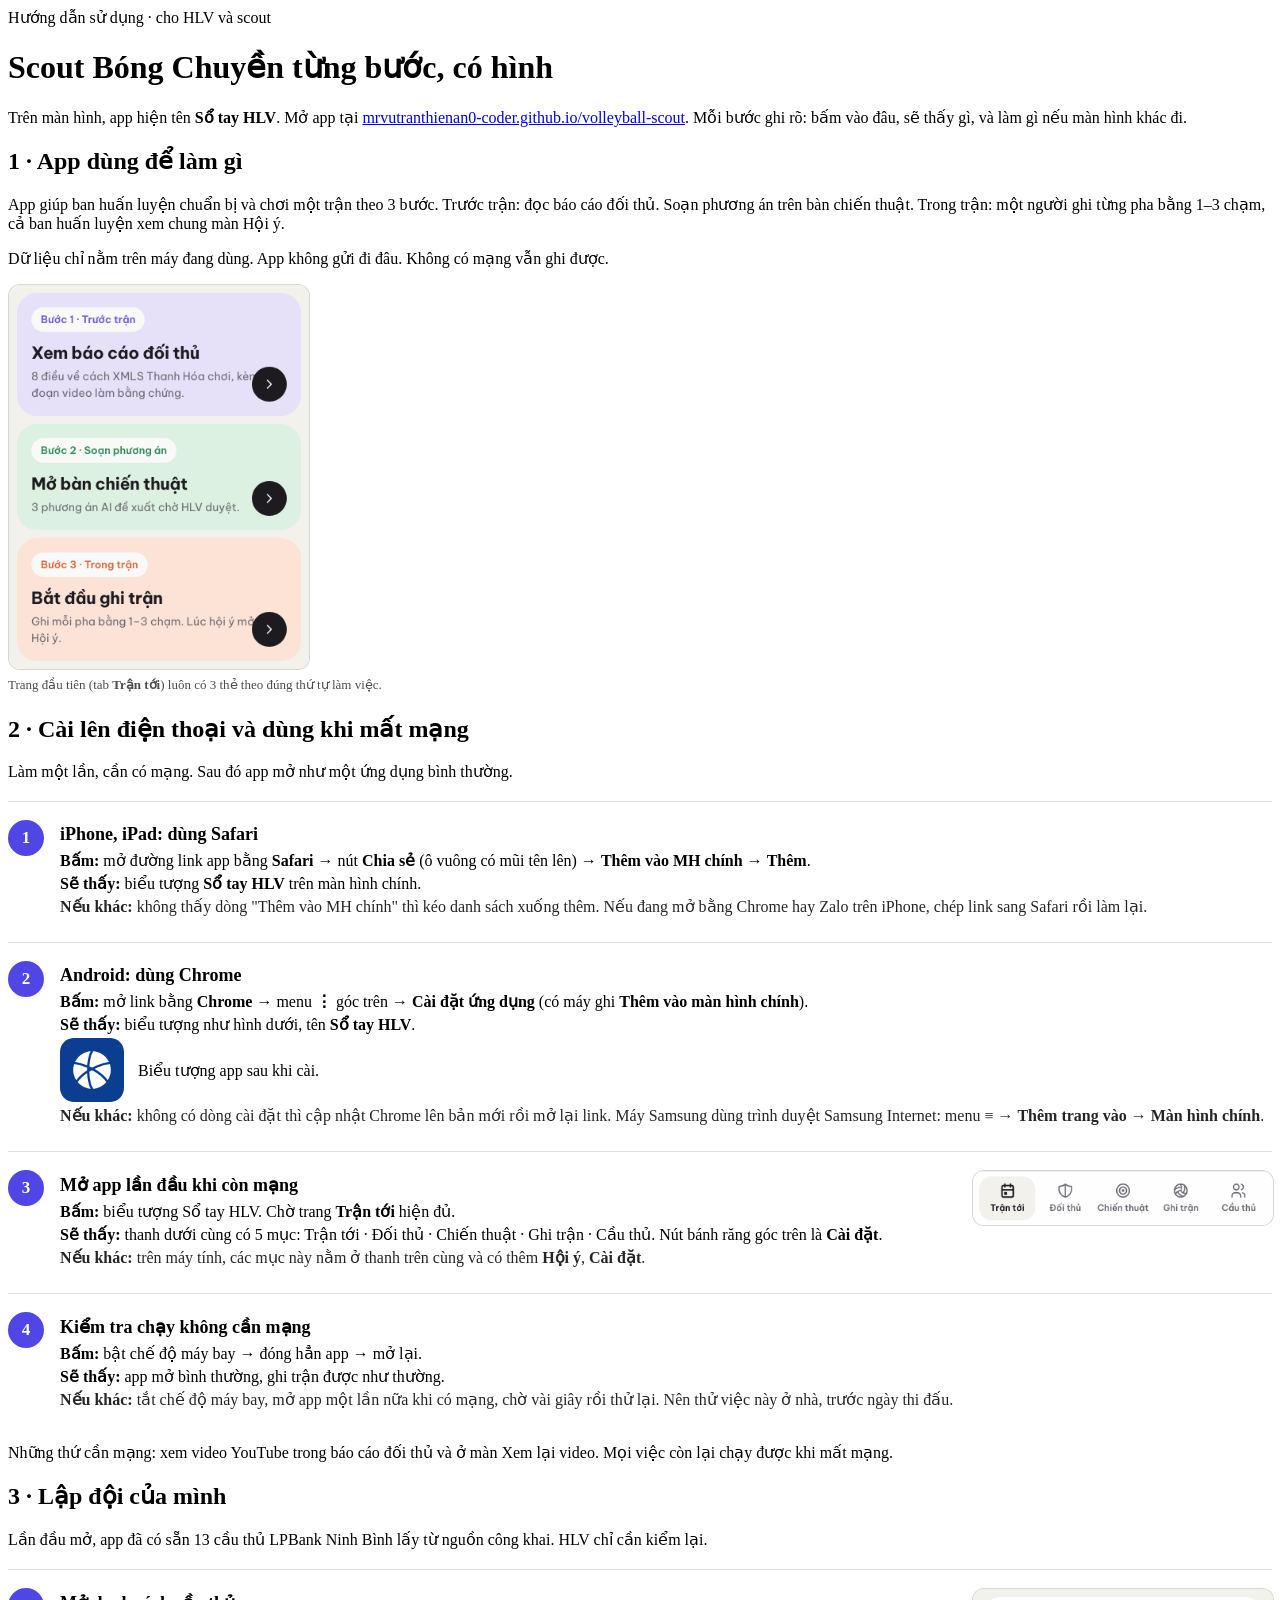
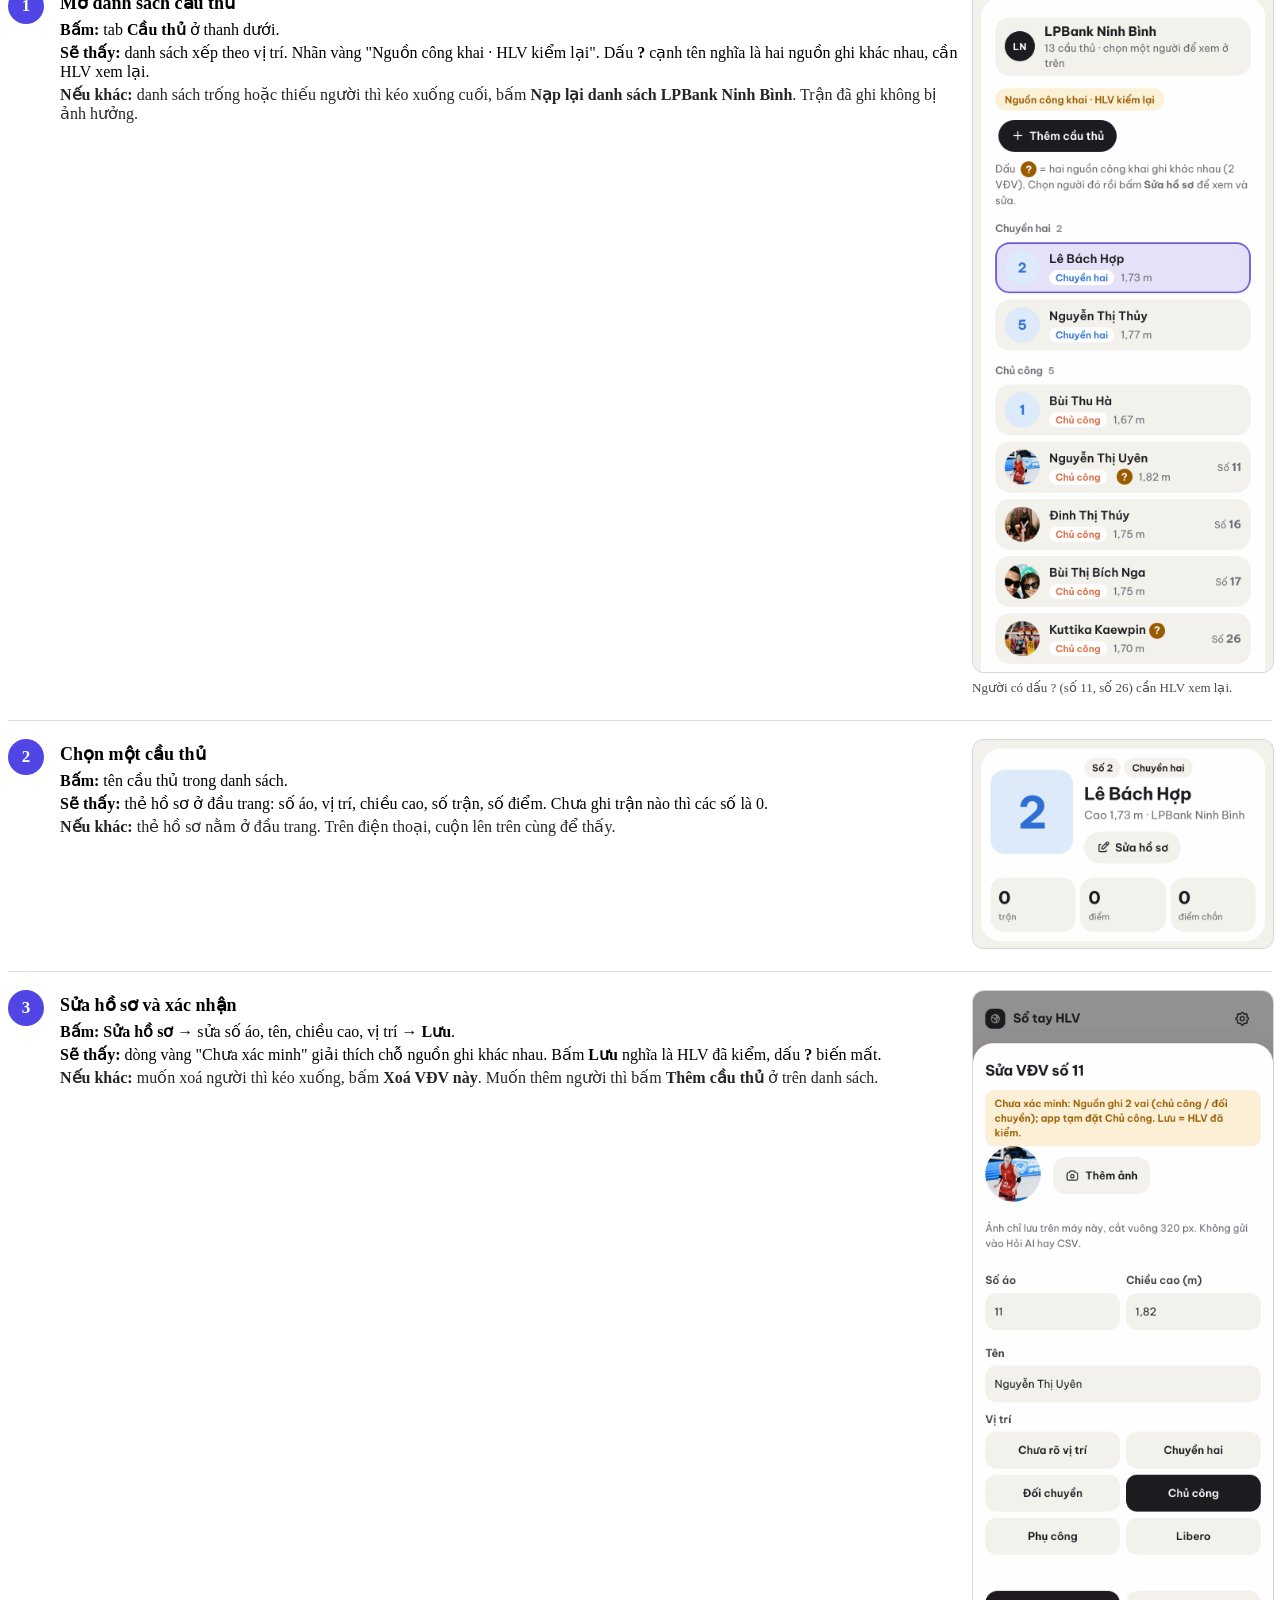
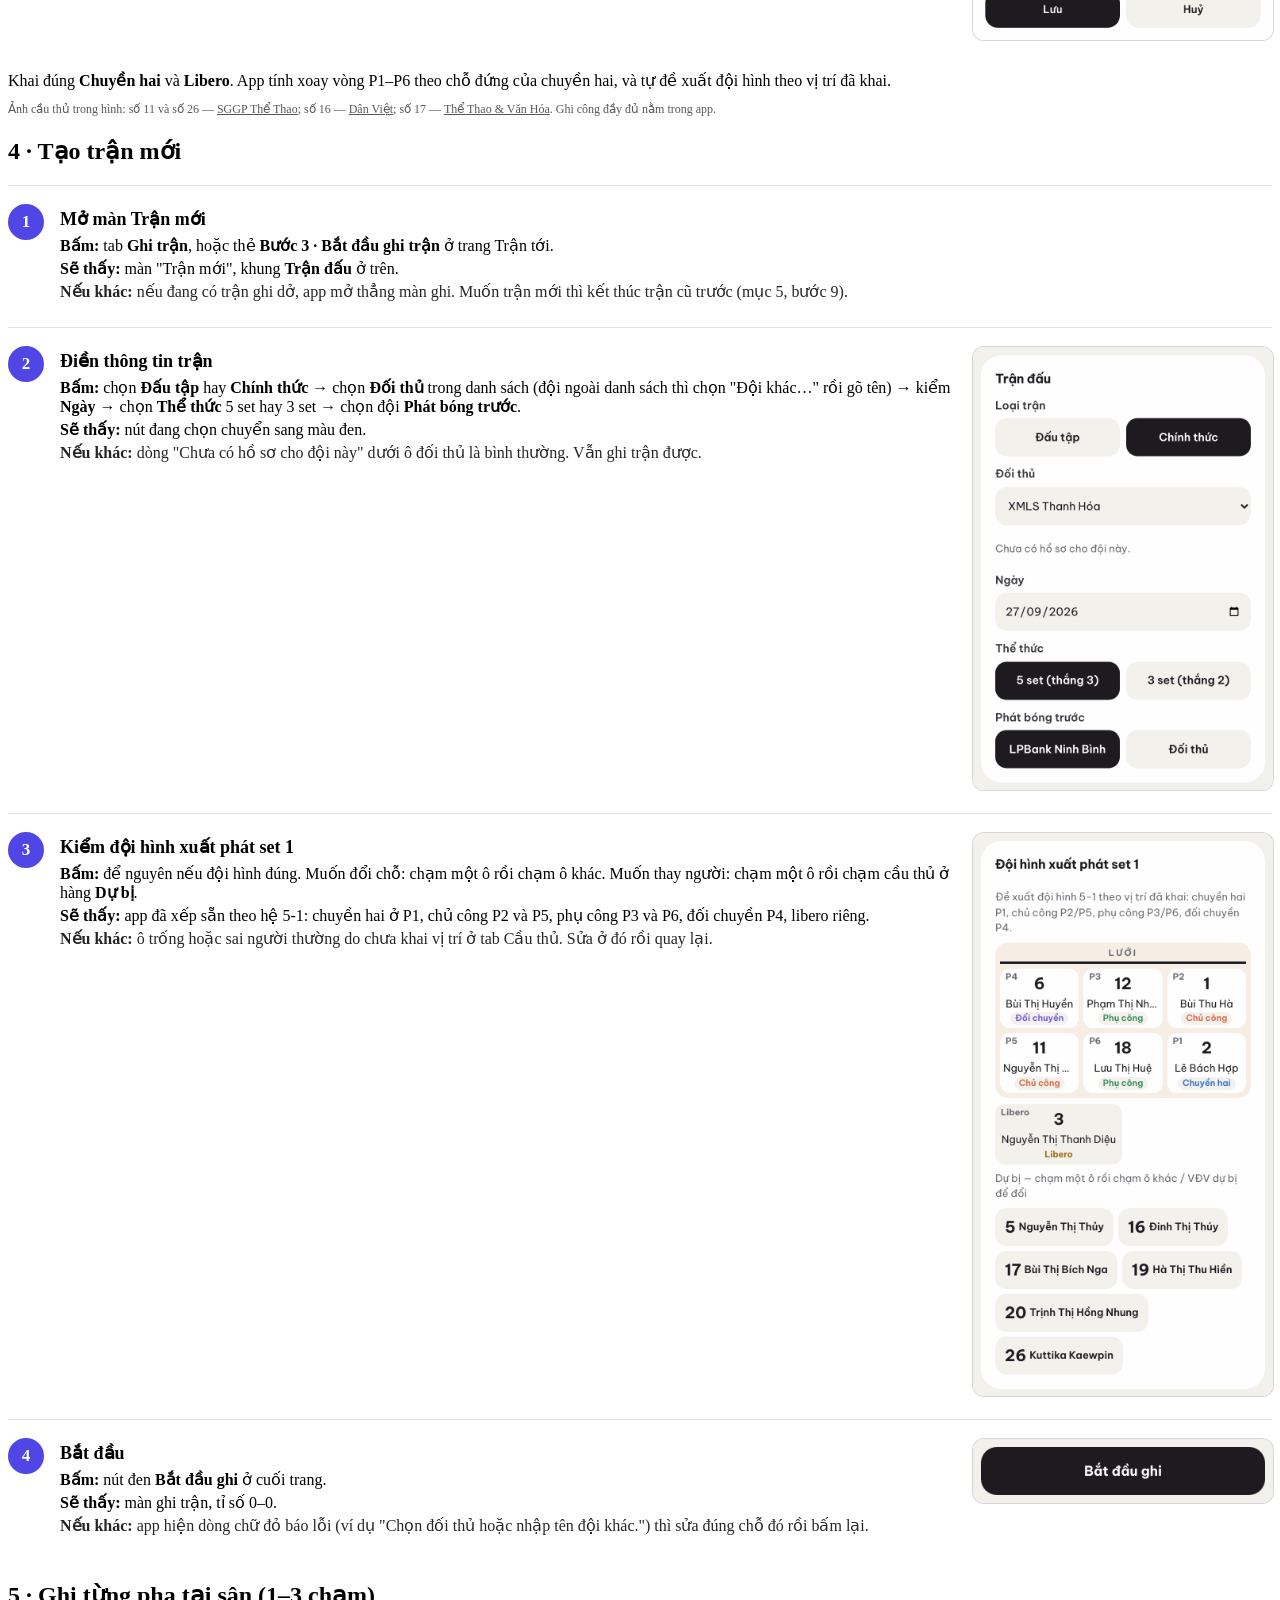
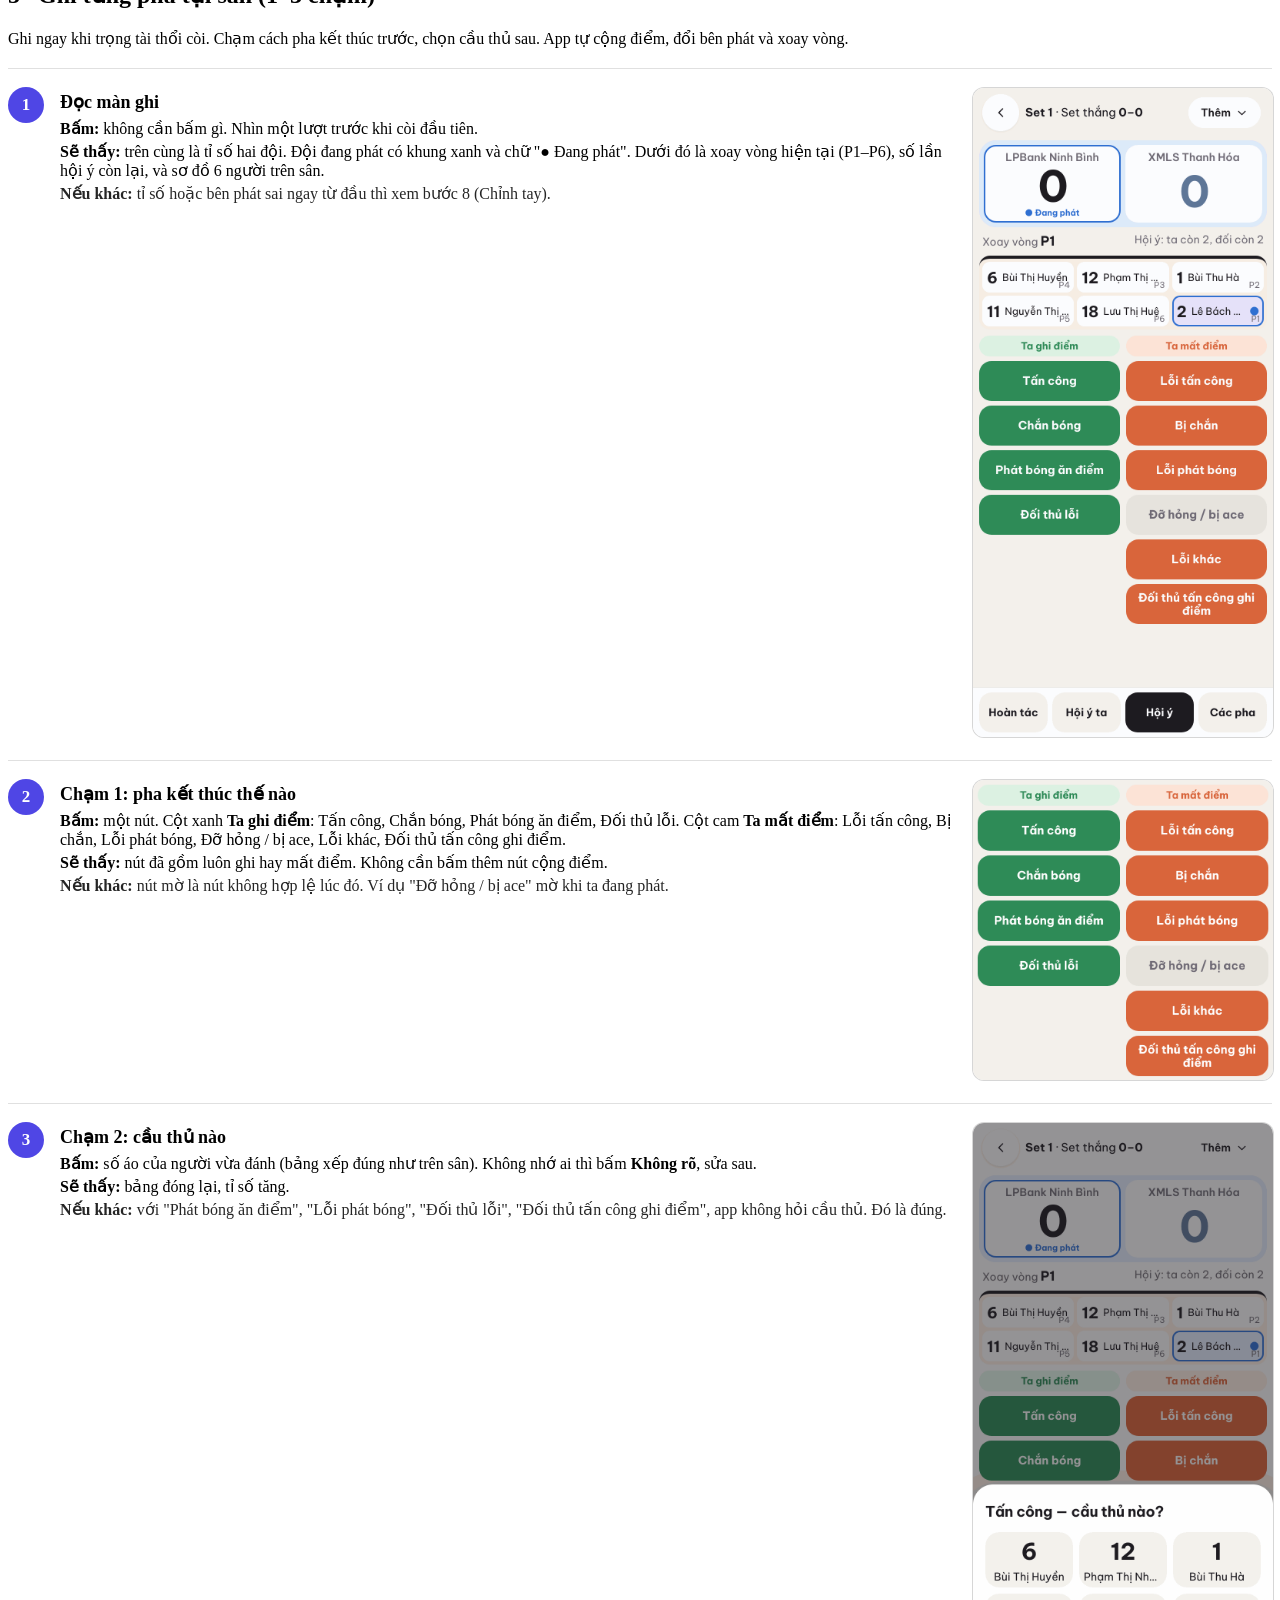
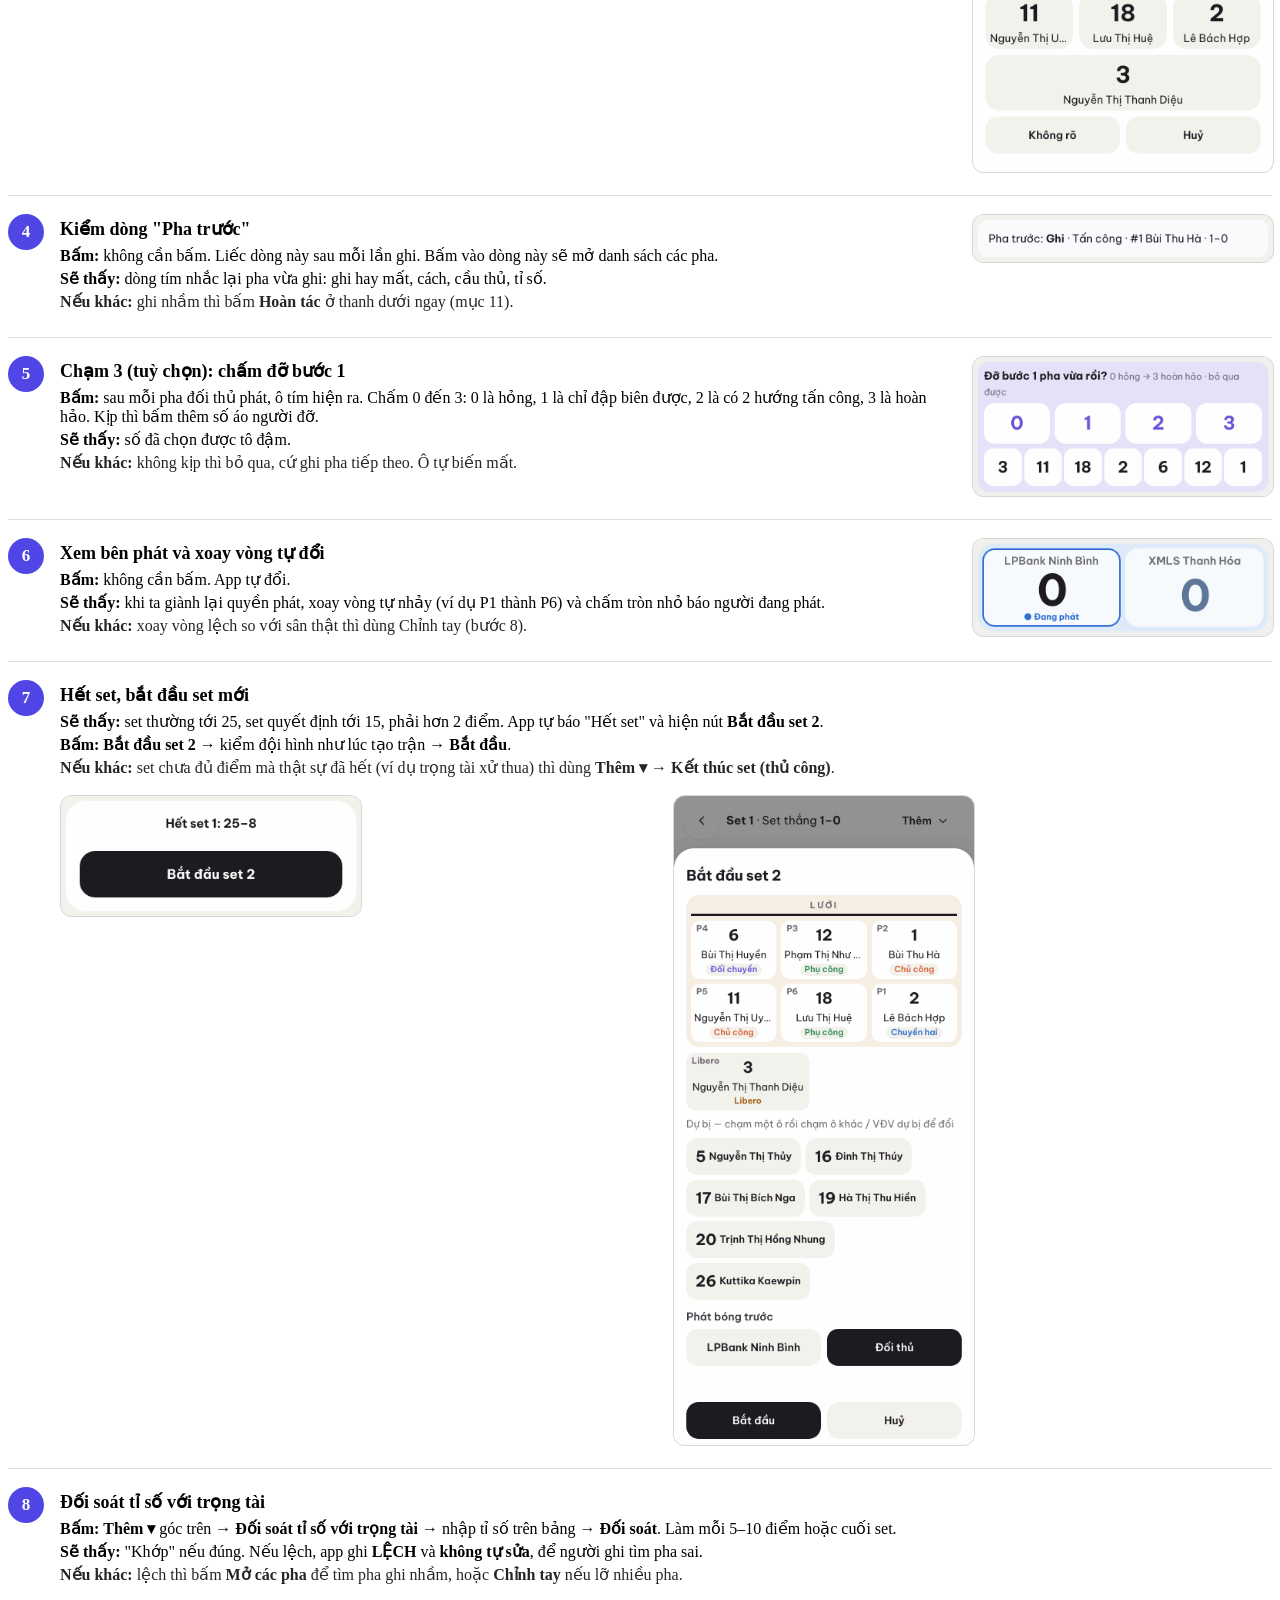
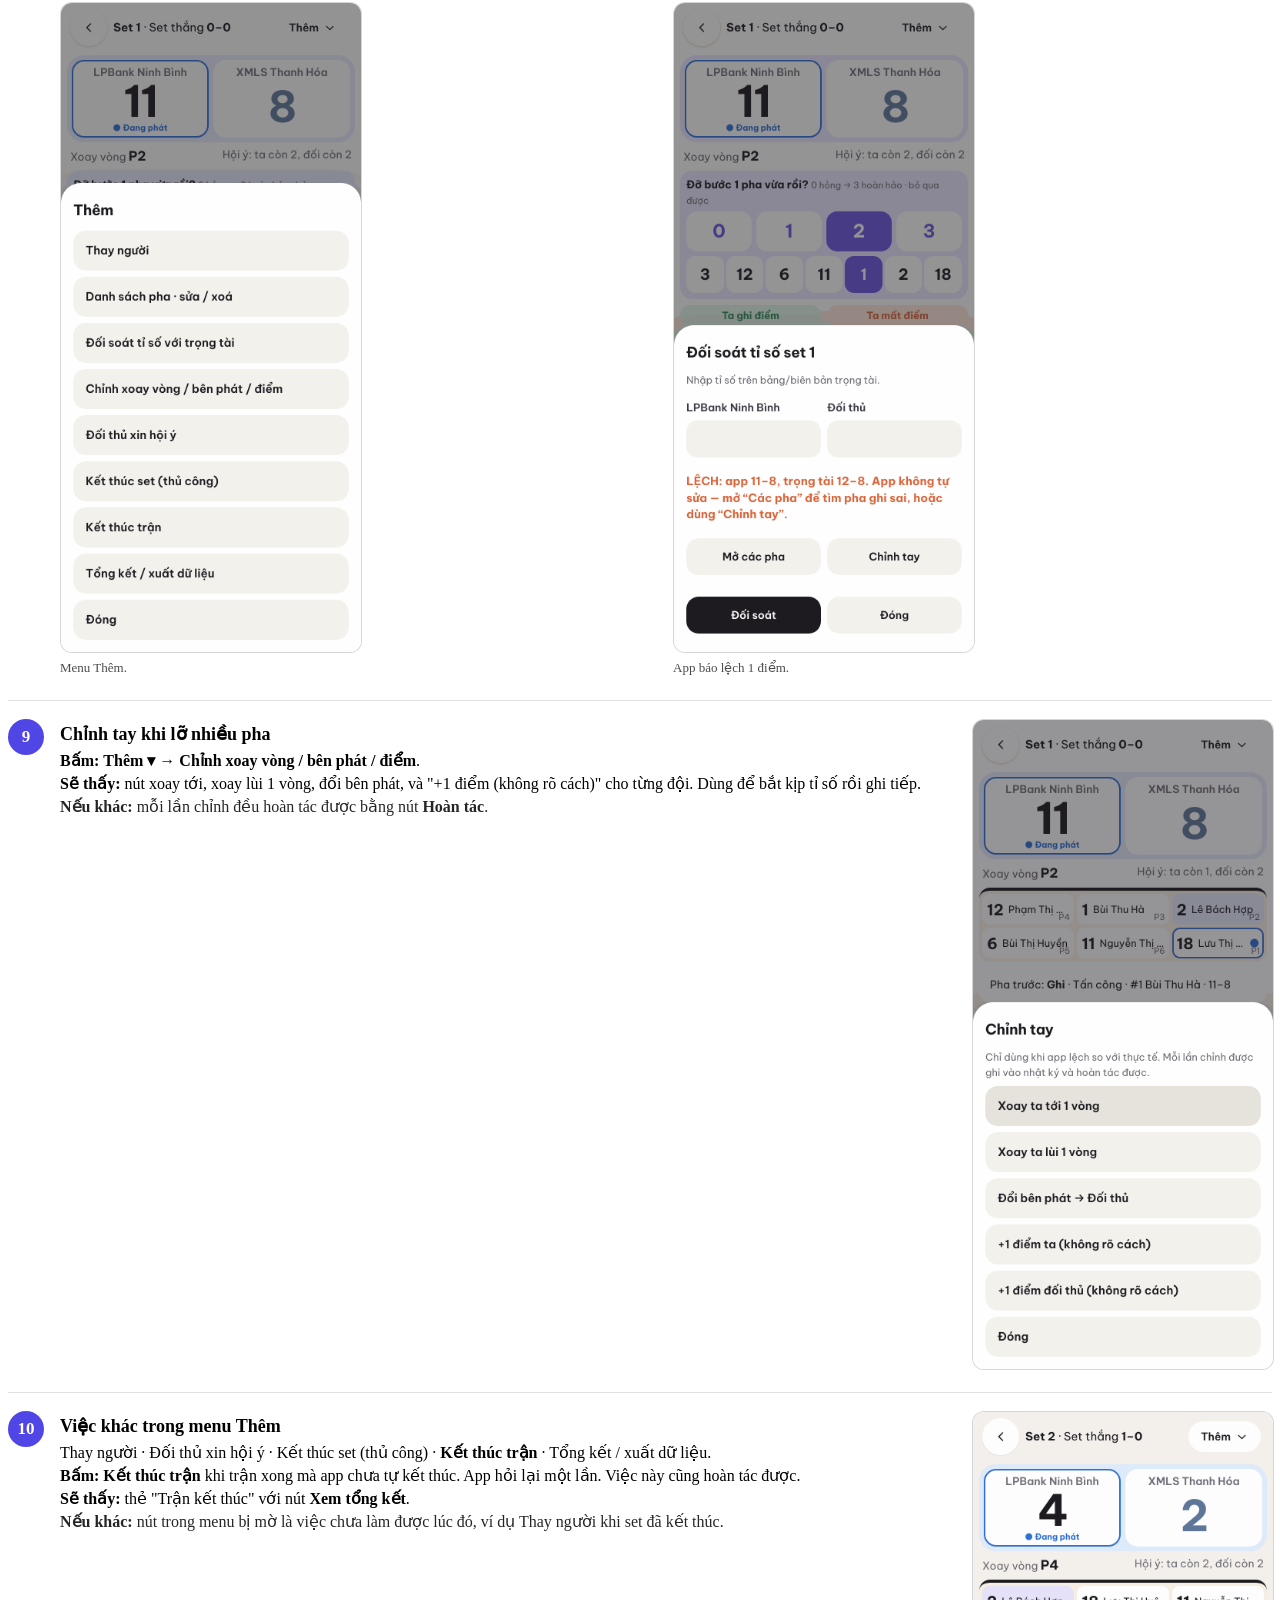
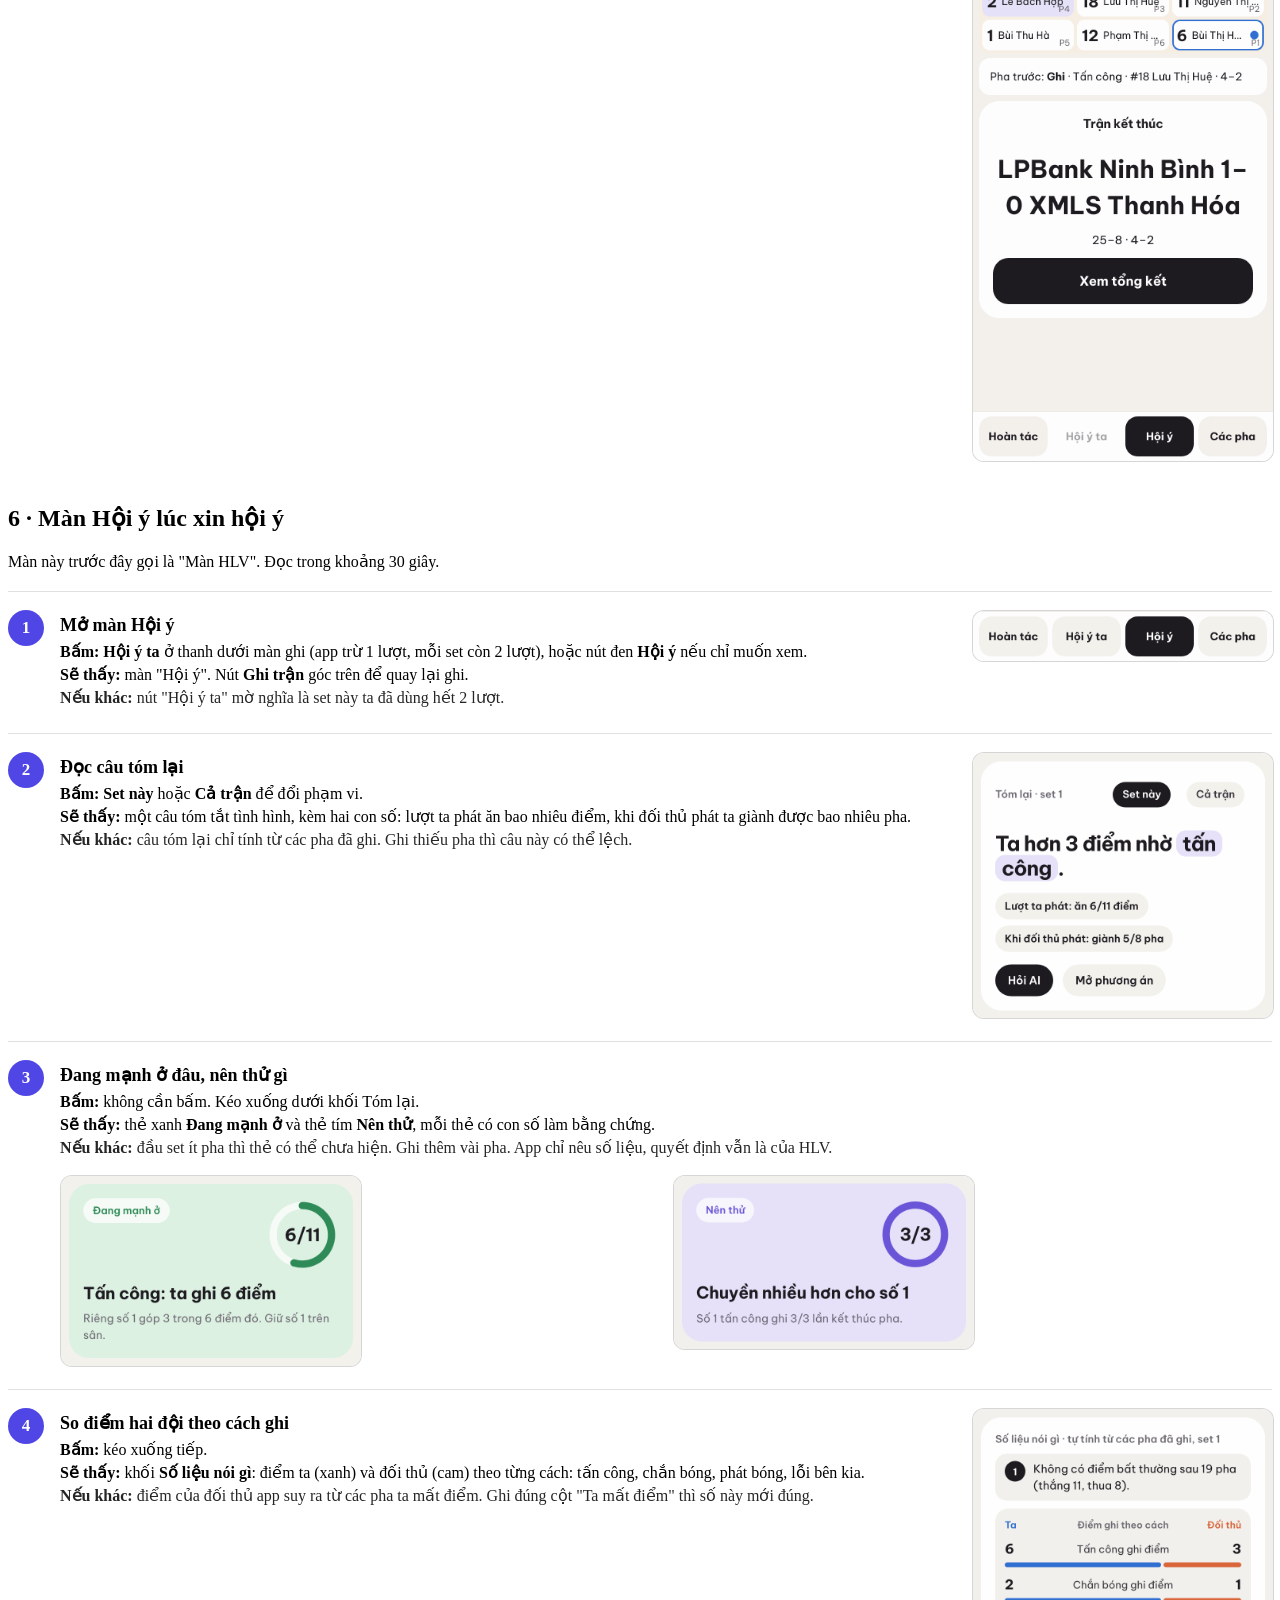
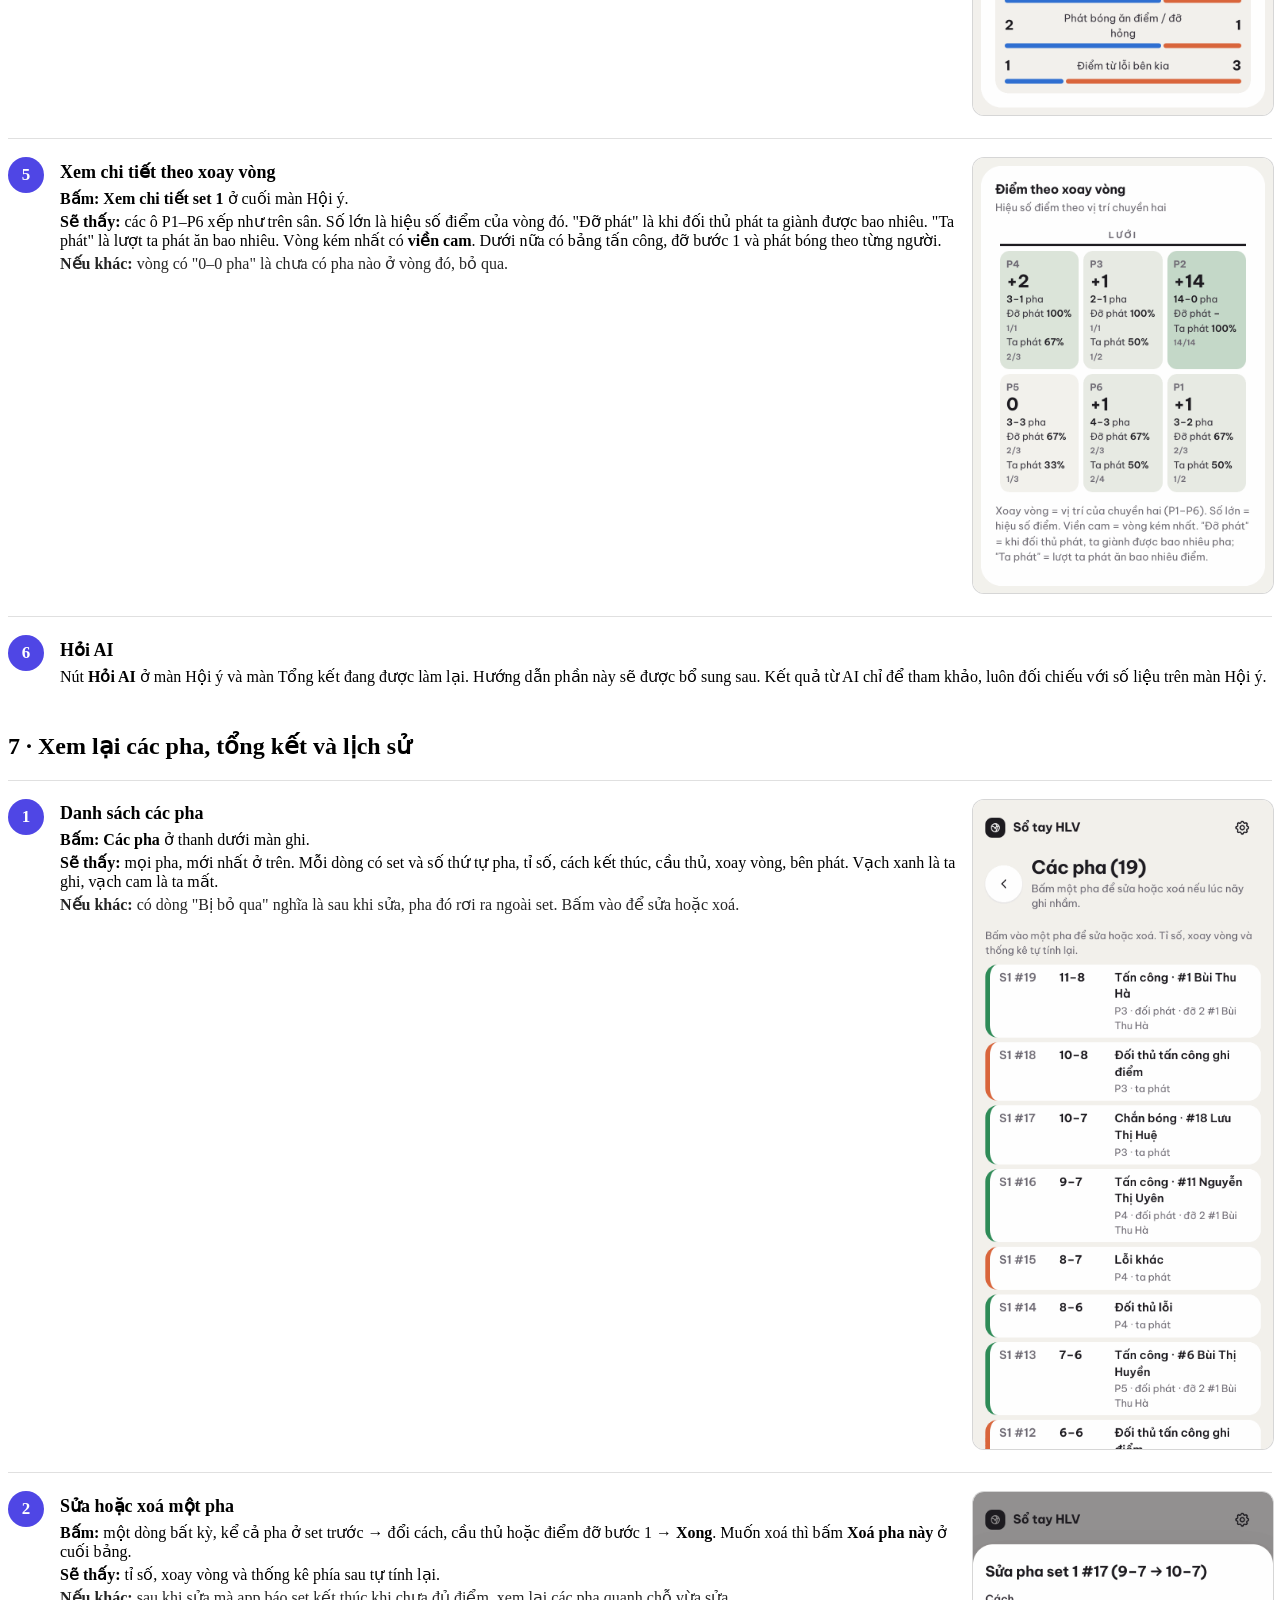
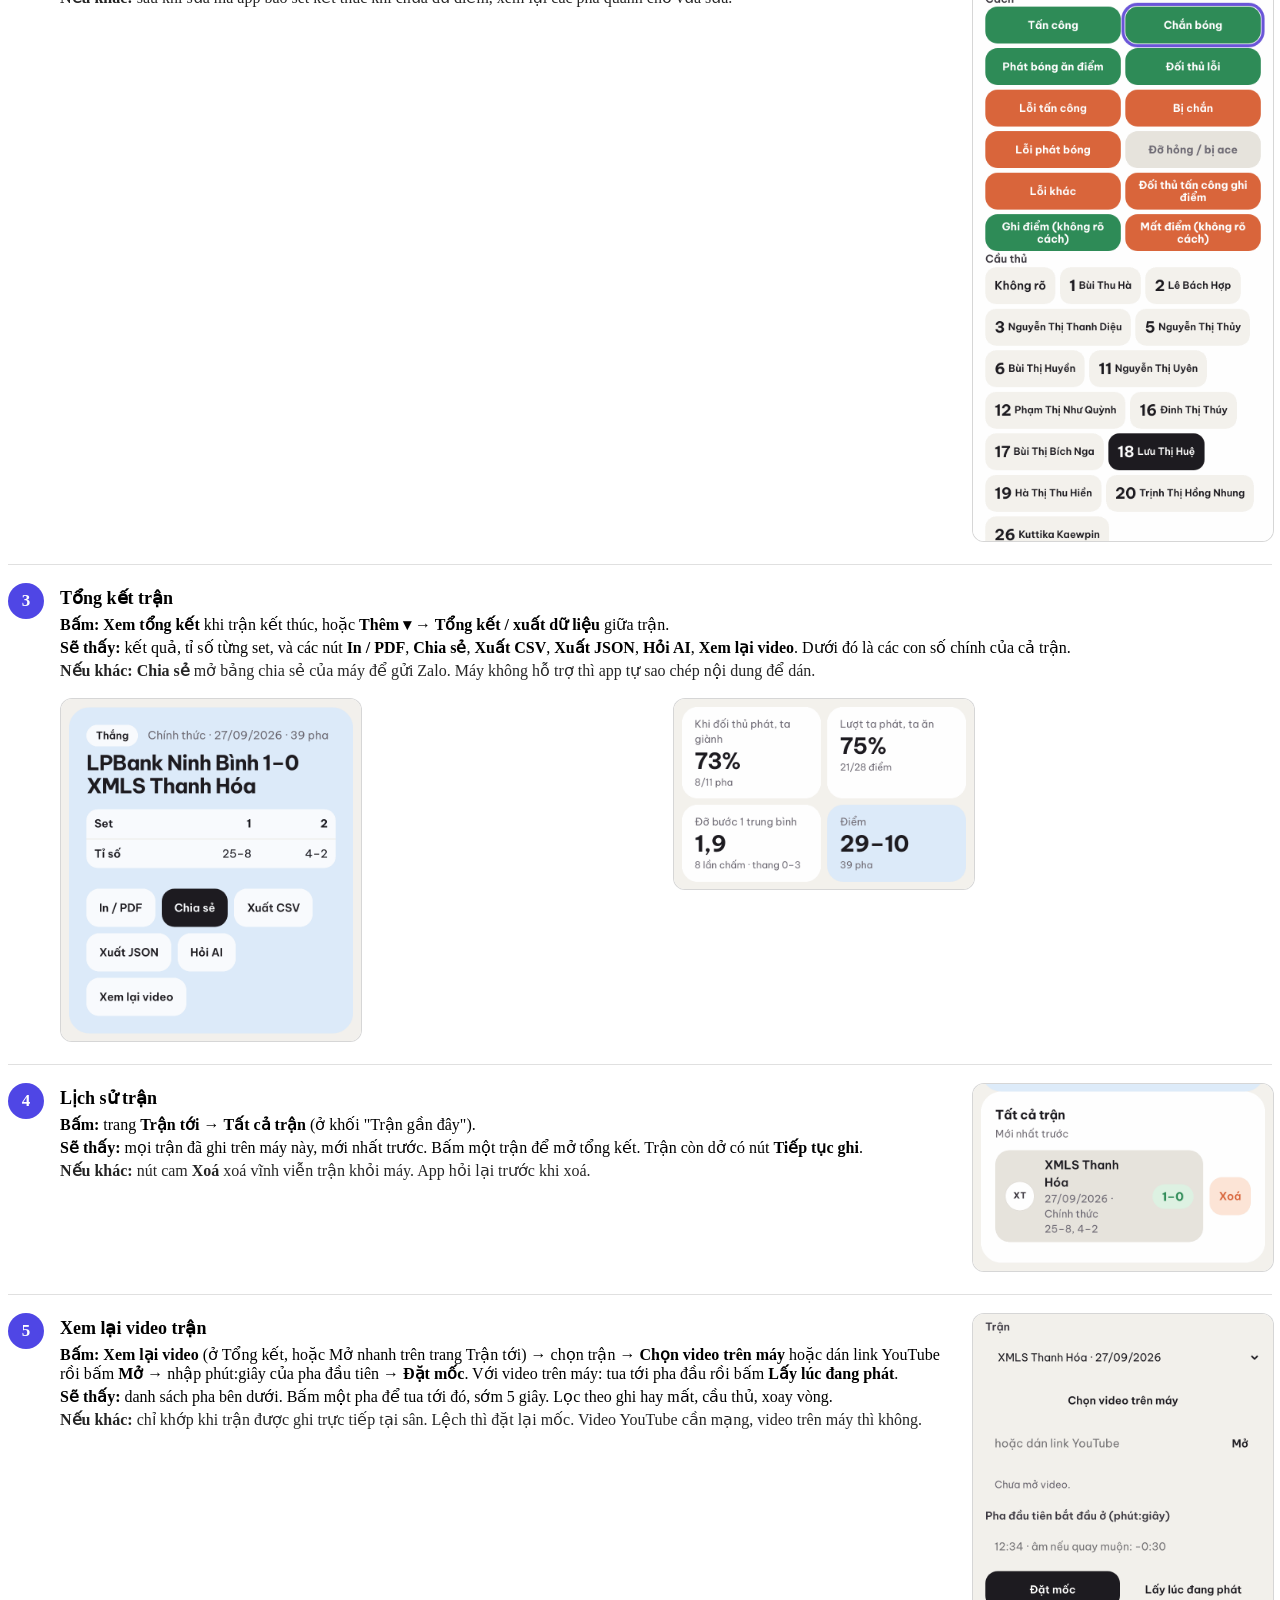
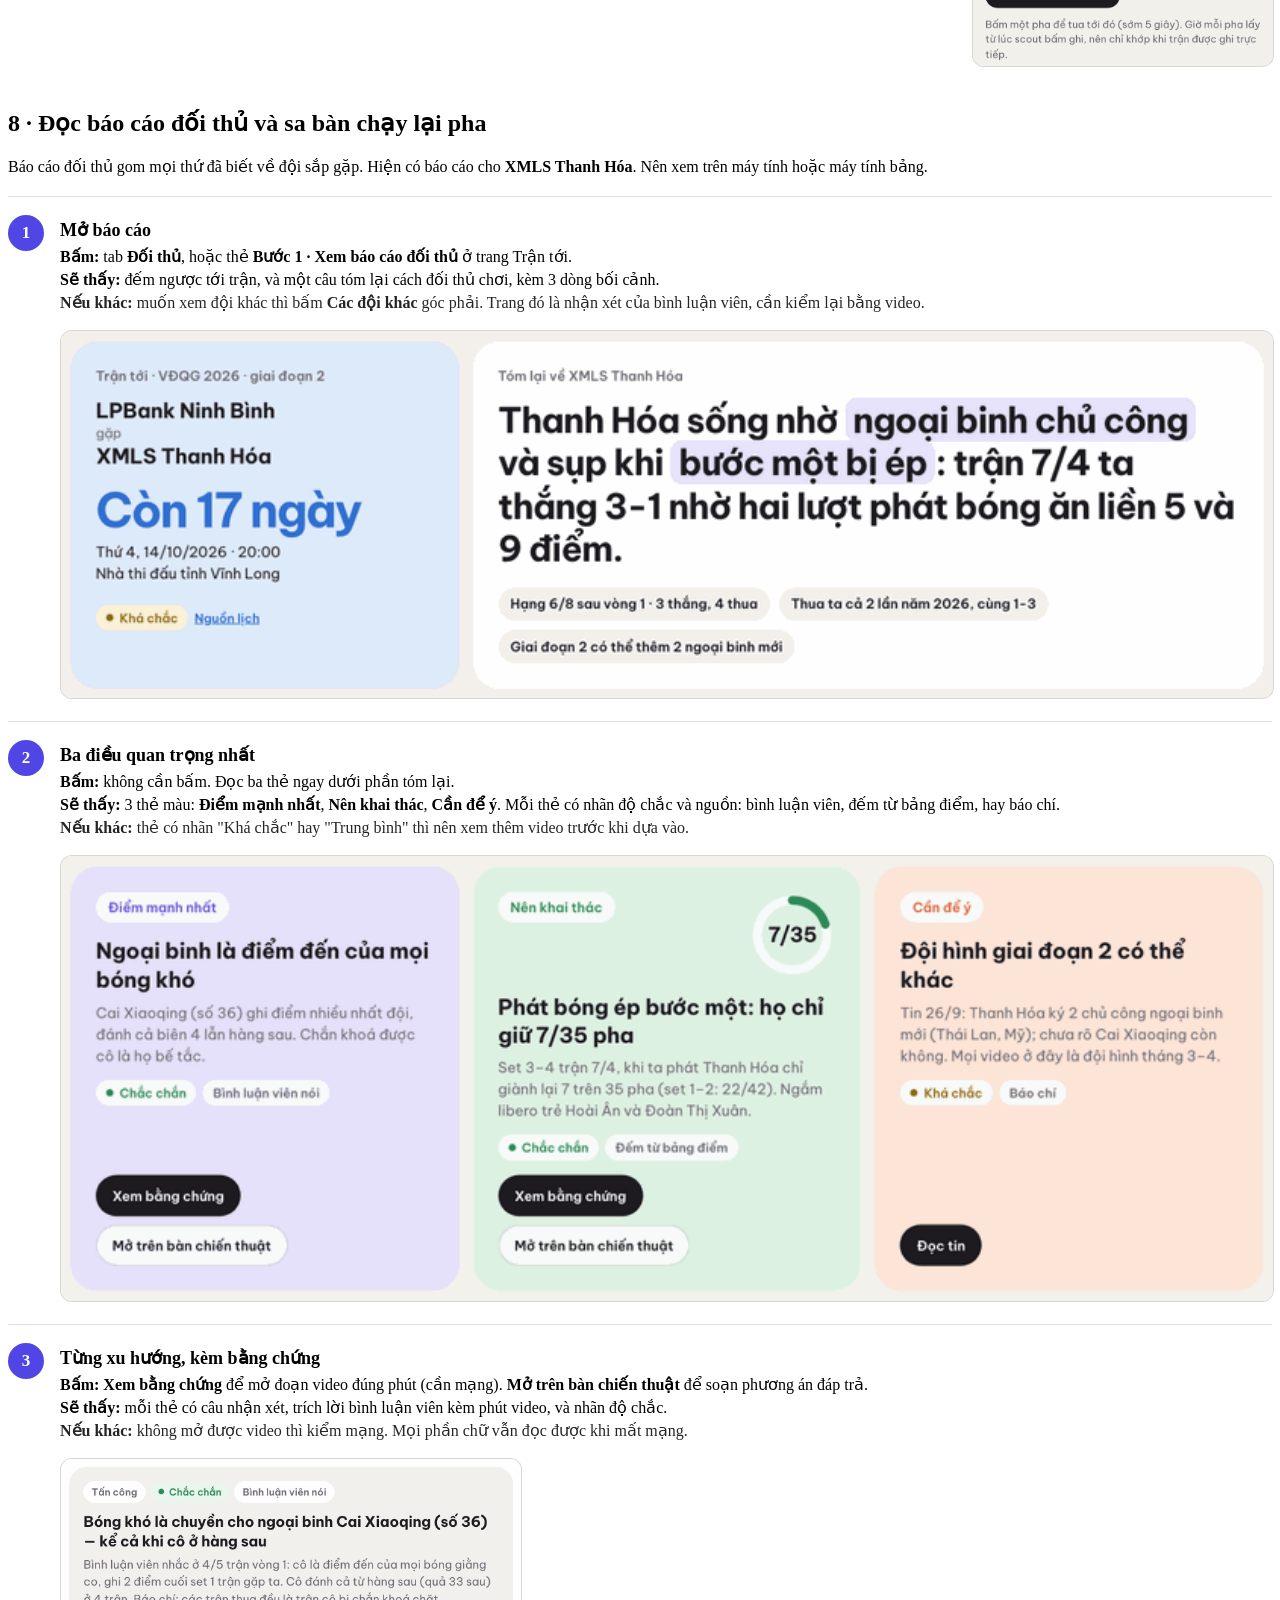
==== guide/index.html @ 24fcc636 "feat(app): trợ lý hội ý, phân tích các pha, hồ sơ cầu thủ đối thủ, clip theo nhóm/tag, trang hướng d" ====
<!doctype html>
<html lang="vi">
<head>
<meta charset="utf-8">
<meta name="viewport" content="width=device-width,initial-scale=1">
<title>Hướng dẫn Scout Bóng Chuyền</title>
<meta name="description" content="Hướng dẫn có hình cho HLV và scout: cài app, lập đội, ghi trận, hội ý, xem báo cáo đối thủ, bàn chiến thuật, sao lưu.">
<script src="https://cdn.shopify.com/s/files/1/0959/0128/6675/files/anvtt-kit.v2.js?v=1790047347"></script>
<style>
  .doc ol.st-list{list-style:none;padding:0;margin:20px 0 8px;counter-reset:st}
  .doc ol.st-list>li{counter-increment:st;position:relative;padding:18px 0 22px 52px;margin:0;
    border-top:1px solid color-mix(in srgb,currentColor 12%,transparent)}
  .doc ol.st-list>li::before{content:counter(st);position:absolute;left:0;top:18px;width:36px;height:36px;border-radius:50%;
    display:grid;place-items:center;font-weight:700;font-size:17px;background:#4f46e5;color:#fff}
  .doc .st{display:grid;gap:14px;align-items:start}
  @media (min-width:820px){.doc .st.ph{grid-template-columns:minmax(0,1fr) 300px}}
  .doc .st h3{margin:4px 0 6px;font-size:18px}
  .doc .st p{margin:4px 0}
  .doc .st .k{font-weight:700}
  .doc .st .if{opacity:.85}
  .doc figure.shot{margin:0}
  .doc figure.shot img{display:block;width:100%;height:auto;border-radius:12px;
    border:1px solid color-mix(in srgb,currentColor 16%,transparent);background:#fff}
  .doc figure.shot.ph img{max-width:300px}
  .doc figure.shot.half img{max-width:460px}
  .doc figure.shot figcaption{font-size:13px;opacity:.7;margin-top:6px;line-height:1.45}
  .doc .shots2{display:grid;gap:14px}
  @media (min-width:700px){.doc .shots2{grid-template-columns:1fr 1fr}}
  .doc .icon-row{display:flex;gap:14px;align-items:center}
  .doc .icon-row img{width:64px;height:64px;border-radius:14px}
  .doc .lbl{display:inline-block;padding:1px 8px;border-radius:999px;font-size:13px;font-weight:600;white-space:nowrap}
  .doc .lbl.lo{background:#fde2dc;color:#b3412a}
  .doc .lbl.mid{background:#fbf0cf;color:#7a5a00}
  .doc .lbl.hi{background:#dcf1e3;color:#1f6b3d}
  .doc .credit{font-size:12px;opacity:.65}
  .doc .credit a{color:inherit}
</style>
</head>
<body>
<main class="doc">
  <div class="kicker">Hướng dẫn sử dụng · cho HLV và scout</div>
  <h1>Scout Bóng Chuyền <span>từng bước, có hình</span></h1>
  <p class="sub">Trên màn hình, app hiện tên <b>Sổ tay HLV</b>. Mở app tại
    <a href="https://mrvutranthienan0-coder.github.io/volleyball-scout/">mrvutranthienan0-coder.github.io/volleyball-scout</a>.
    Mỗi bước ghi rõ: bấm vào đâu, sẽ thấy gì, và làm gì nếu màn hình khác đi.</p>

  <nav class="toc" data-title="Mục lục"></nav>

  <!-- ============ 1 ============ -->
  <h2>1 · App dùng để làm gì</h2>
  <p>App giúp ban huấn luyện chuẩn bị và chơi một trận theo 3 bước. Trước trận: đọc báo cáo đối thủ. Soạn phương án trên bàn chiến thuật. Trong trận: một người ghi từng pha bằng 1–3 chạm, cả ban huấn luyện xem chung màn Hội ý.</p>
  <p>Dữ liệu chỉ nằm trên máy đang dùng. App không gửi đi đâu. Không có mạng vẫn ghi được.</p>
  <figure class="shot ph"><img src="img/p-home-steps.png" alt="Trang Trận tới có 3 thẻ Bước 1, Bước 2, Bước 3" width="756" height="968" loading="lazy" data-zoomable><figcaption>Trang đầu tiên (tab <b>Trận tới</b>) luôn có 3 thẻ theo đúng thứ tự làm việc.</figcaption></figure>

  <!-- ============ 2 ============ -->
  <h2>2 · Cài lên điện thoại và dùng khi mất mạng</h2>
  <p>Làm một lần, cần có mạng. Sau đó app mở như một ứng dụng bình thường.</p>
  <ol class="st-list">
    <li><div class="st">
      <div>
        <h3>iPhone, iPad: dùng Safari</h3>
        <p><span class="k">Bấm:</span> mở đường link app bằng <b>Safari</b> → nút <b>Chia sẻ</b> (ô vuông có mũi tên lên) → <b>Thêm vào MH chính</b> → <b>Thêm</b>.</p>
        <p><span class="k">Sẽ thấy:</span> biểu tượng <b>Sổ tay HLV</b> trên màn hình chính.</p>
        <p class="if"><span class="k">Nếu khác:</span> không thấy dòng "Thêm vào MH chính" thì kéo danh sách xuống thêm. Nếu đang mở bằng Chrome hay Zalo trên iPhone, chép link sang Safari rồi làm lại.</p>
      </div>
    </div></li>
    <li><div class="st">
      <div>
        <h3>Android: dùng Chrome</h3>
        <p><span class="k">Bấm:</span> mở link bằng <b>Chrome</b> → menu <b>⋮</b> góc trên → <b>Cài đặt ứng dụng</b> (có máy ghi <b>Thêm vào màn hình chính</b>).</p>
        <p><span class="k">Sẽ thấy:</span> biểu tượng như hình dưới, tên <b>Sổ tay HLV</b>.</p>
        <div class="icon-row"><img src="img/app-icon.png" alt="Biểu tượng app Sổ tay HLV" width="64" height="64"><span class="text-sm opacity-70">Biểu tượng app sau khi cài.</span></div>
        <p class="if"><span class="k">Nếu khác:</span> không có dòng cài đặt thì cập nhật Chrome lên bản mới rồi mở lại link. Máy Samsung dùng trình duyệt Samsung Internet: menu ≡ → <b>Thêm trang vào</b> → <b>Màn hình chính</b>.</p>
      </div>
    </div></li>
    <li><div class="st ph">
      <div>
        <h3>Mở app lần đầu khi còn mạng</h3>
        <p><span class="k">Bấm:</span> biểu tượng Sổ tay HLV. Chờ trang <b>Trận tới</b> hiện đủ.</p>
        <p><span class="k">Sẽ thấy:</span> thanh dưới cùng có 5 mục: Trận tới · Đối thủ · Chiến thuật · Ghi trận · Cầu thủ. Nút bánh răng góc trên là <b>Cài đặt</b>.</p>
        <p class="if"><span class="k">Nếu khác:</span> trên máy tính, các mục này nằm ở thanh trên cùng và có thêm <b>Hội ý</b>, <b>Cài đặt</b>.</p>
      </div>
      <figure class="shot ph"><img src="img/p-tabbar.png" alt="Thanh điều hướng dưới cùng trên điện thoại" width="780" height="138" loading="lazy" data-zoomable></figure>
    </div></li>
    <li><div class="st">
      <div>
        <h3>Kiểm tra chạy không cần mạng</h3>
        <p><span class="k">Bấm:</span> bật chế độ máy bay → đóng hẳn app → mở lại.</p>
        <p><span class="k">Sẽ thấy:</span> app mở bình thường, ghi trận được như thường.</p>
        <p class="if"><span class="k">Nếu khác:</span> tắt chế độ máy bay, mở app một lần nữa khi có mạng, chờ vài giây rồi thử lại. Nên thử việc này ở nhà, trước ngày thi đấu.</p>
      </div>
    </div></li>
  </ol>
  <div class="alert alert-info"><span>Những thứ cần mạng: xem video YouTube trong báo cáo đối thủ và ở màn Xem lại video. Mọi việc còn lại chạy được khi mất mạng.</span></div>

  <!-- ============ 3 ============ -->
  <h2>3 · Lập đội của mình</h2>
  <p>Lần đầu mở, app đã có sẵn 13 cầu thủ LPBank Ninh Bình lấy từ nguồn công khai. HLV chỉ cần kiểm lại.</p>
  <ol class="st-list">
    <li><div class="st ph">
      <div>
        <h3>Mở danh sách cầu thủ</h3>
        <p><span class="k">Bấm:</span> tab <b>Cầu thủ</b> ở thanh dưới.</p>
        <p><span class="k">Sẽ thấy:</span> danh sách xếp theo vị trí. Nhãn vàng "Nguồn công khai · HLV kiểm lại". Dấu <b>?</b> cạnh tên nghĩa là hai nguồn ghi khác nhau, cần HLV xem lại.</p>
        <p class="if"><span class="k">Nếu khác:</span> danh sách trống hoặc thiếu người thì kéo xuống cuối, bấm <b>Nạp lại danh sách LPBank Ninh Bình</b>. Trận đã ghi không bị ảnh hưởng.</p>
      </div>
      <figure class="shot ph"><img src="img/p-team-list.png" alt="Danh sách cầu thủ có nhãn nguồn công khai và dấu hỏi" width="756" height="1720" loading="lazy" data-zoomable><figcaption>Người có dấu ? (số 11, số 26) cần HLV xem lại.</figcaption></figure>
    </div></li>
    <li><div class="st ph">
      <div>
        <h3>Chọn một cầu thủ</h3>
        <p><span class="k">Bấm:</span> tên cầu thủ trong danh sách.</p>
        <p><span class="k">Sẽ thấy:</span> thẻ hồ sơ ở đầu trang: số áo, vị trí, chiều cao, số trận, số điểm. Chưa ghi trận nào thì các số là 0.</p>
        <p class="if"><span class="k">Nếu khác:</span> thẻ hồ sơ nằm ở đầu trang. Trên điện thoại, cuộn lên trên cùng để thấy.</p>
      </div>
      <figure class="shot ph"><img src="img/p-team-profile.png" alt="Thẻ hồ sơ cầu thủ với nút Sửa hồ sơ" width="756" height="524" loading="lazy" data-zoomable></figure>
    </div></li>
    <li><div class="st ph">
      <div>
        <h3>Sửa hồ sơ và xác nhận</h3>
        <p><span class="k">Bấm:</span> <b>Sửa hồ sơ</b> → sửa số áo, tên, chiều cao, vị trí → <b>Lưu</b>.</p>
        <p><span class="k">Sẽ thấy:</span> dòng vàng "Chưa xác minh" giải thích chỗ nguồn ghi khác nhau. Bấm <b>Lưu</b> nghĩa là HLV đã kiểm, dấu <b>?</b> biến mất.</p>
        <p class="if"><span class="k">Nếu khác:</span> muốn xoá người thì kéo xuống, bấm <b>Xoá VĐV này</b>. Muốn thêm người thì bấm <b>Thêm cầu thủ</b> ở trên danh sách.</p>
      </div>
      <figure class="shot ph"><img src="img/p-team-edit.png" alt="Bảng sửa hồ sơ cầu thủ số 11" width="780" height="1688" loading="lazy" data-zoomable></figure>
    </div></li>
  </ol>
  <div class="alert alert-warning"><span>Khai đúng <b>Chuyền hai</b> và <b>Libero</b>. App tính xoay vòng P1–P6 theo chỗ đứng của chuyền hai, và tự đề xuất đội hình theo vị trí đã khai.</span></div>
  <p class="credit">Ảnh cầu thủ trong hình: số 11 và số 26 — <a href="https://thethao.sggp.org.vn/noi-lo-cua-bong-chuyen-ninh-binh-sau-ca-phau-thuat-cua-nguyen-thi-uyen-post872977.html">SGGP Thể Thao</a>; số 16 — <a href="https://danviet.vn/chu-cong-tai-sac-dinh-thi-thuy-1m76-ke-chuyen-yeu-2021082916565263-d824508.html">Dân Việt</a>; số 17 — <a href="https://thethaovanhoa.vn/ngoi-sao-bong-chuyen-nu-viet-nam-can-ke-ky-tich-lich-su-moi-song-hanh-phuc-ben-chong-la-thieu-ta-quan-doi-20251015161134062.htm">Thể Thao &amp; Văn Hóa</a>. Ghi công đầy đủ nằm trong app.</p>

  <!-- ============ 4 ============ -->
  <h2>4 · Tạo trận mới</h2>
  <ol class="st-list">
    <li><div class="st ph">
      <div>
        <h3>Mở màn Trận mới</h3>
        <p><span class="k">Bấm:</span> tab <b>Ghi trận</b>, hoặc thẻ <b>Bước 3 · Bắt đầu ghi trận</b> ở trang Trận tới.</p>
        <p><span class="k">Sẽ thấy:</span> màn "Trận mới", khung <b>Trận đấu</b> ở trên.</p>
        <p class="if"><span class="k">Nếu khác:</span> nếu đang có trận ghi dở, app mở thẳng màn ghi. Muốn trận mới thì kết thúc trận cũ trước (mục 5, bước 9).</p>
      </div>
    </div></li>
    <li><div class="st ph">
      <div>
        <h3>Điền thông tin trận</h3>
        <p><span class="k">Bấm:</span> chọn <b>Đấu tập</b> hay <b>Chính thức</b> → chọn <b>Đối thủ</b> trong danh sách (đội ngoài danh sách thì chọn "Đội khác…" rồi gõ tên) → kiểm <b>Ngày</b> → chọn <b>Thể thức</b> 5 set hay 3 set → chọn đội <b>Phát bóng trước</b>.</p>
        <p><span class="k">Sẽ thấy:</span> nút đang chọn chuyển sang màu đen.</p>
        <p class="if"><span class="k">Nếu khác:</span> dòng "Chưa có hồ sơ cho đội này" dưới ô đối thủ là bình thường. Vẫn ghi trận được.</p>
      </div>
      <figure class="shot ph"><img src="img/p-setup-match.png" alt="Khung Trận đấu với loại trận, đối thủ, ngày, thể thức, đội phát trước" width="756" height="1116" loading="lazy" data-zoomable></figure>
    </div></li>
    <li><div class="st ph">
      <div>
        <h3>Kiểm đội hình xuất phát set 1</h3>
        <p><span class="k">Bấm:</span> để nguyên nếu đội hình đúng. Muốn đổi chỗ: chạm một ô rồi chạm ô khác. Muốn thay người: chạm một ô rồi chạm cầu thủ ở hàng <b>Dự bị</b>.</p>
        <p><span class="k">Sẽ thấy:</span> app đã xếp sẵn theo hệ 5-1: chuyền hai ở P1, chủ công P2 và P5, phụ công P3 và P6, đối chuyền P4, libero riêng.</p>
        <p class="if"><span class="k">Nếu khác:</span> ô trống hoặc sai người thường do chưa khai vị trí ở tab Cầu thủ. Sửa ở đó rồi quay lại.</p>
      </div>
      <figure class="shot ph"><img src="img/p-setup-lineup.png" alt="Sơ đồ đội hình xuất phát, libero và hàng dự bị" width="756" height="1420" loading="lazy" data-zoomable></figure>
    </div></li>
    <li><div class="st ph">
      <div>
        <h3>Bắt đầu</h3>
        <p><span class="k">Bấm:</span> nút đen <b>Bắt đầu ghi</b> ở cuối trang.</p>
        <p><span class="k">Sẽ thấy:</span> màn ghi trận, tỉ số 0–0.</p>
        <p class="if"><span class="k">Nếu khác:</span> app hiện dòng chữ đỏ báo lỗi (ví dụ "Chọn đối thủ hoặc nhập tên đội khác.") thì sửa đúng chỗ đó rồi bấm lại.</p>
      </div>
      <figure class="shot ph"><img src="img/p-setup-start.png" alt="Nút Bắt đầu ghi" width="756" height="160" loading="lazy" data-zoomable></figure>
    </div></li>
  </ol>

  <!-- ============ 5 ============ -->
  <h2>5 · Ghi từng pha tại sân (1–3 chạm)</h2>
  <p>Ghi ngay khi trọng tài thổi còi. Chạm cách pha kết thúc trước, chọn cầu thủ sau. App tự cộng điểm, đổi bên phát và xoay vòng.</p>
  <ol class="st-list">
    <li><div class="st ph">
      <div>
        <h3>Đọc màn ghi</h3>
        <p><span class="k">Bấm:</span> không cần bấm gì. Nhìn một lượt trước khi còi đầu tiên.</p>
        <p><span class="k">Sẽ thấy:</span> trên cùng là tỉ số hai đội. Đội đang phát có khung xanh và chữ "● Đang phát". Dưới đó là xoay vòng hiện tại (P1–P6), số lần hội ý còn lại, và sơ đồ 6 người trên sân.</p>
        <p class="if"><span class="k">Nếu khác:</span> tỉ số hoặc bên phát sai ngay từ đầu thì xem bước 8 (Chỉnh tay).</p>
      </div>
      <figure class="shot ph"><img src="img/p-live-start.png" alt="Màn ghi trận lúc 0–0" width="780" height="1688" loading="lazy" data-zoomable></figure>
    </div></li>
    <li><div class="st ph">
      <div>
        <h3>Chạm 1: pha kết thúc thế nào</h3>
        <p><span class="k">Bấm:</span> một nút. Cột xanh <b>Ta ghi điểm</b>: Tấn công, Chắn bóng, Phát bóng ăn điểm, Đối thủ lỗi. Cột cam <b>Ta mất điểm</b>: Lỗi tấn công, Bị chắn, Lỗi phát bóng, Đỡ hỏng / bị ace, Lỗi khác, Đối thủ tấn công ghi điểm.</p>
        <p><span class="k">Sẽ thấy:</span> nút đã gồm luôn ghi hay mất điểm. Không cần bấm thêm nút cộng điểm.</p>
        <p class="if"><span class="k">Nếu khác:</span> nút mờ là nút không hợp lệ lúc đó. Ví dụ "Đỡ hỏng / bị ace" mờ khi ta đang phát.</p>
      </div>
      <figure class="shot ph"><img src="img/p-live-buttons.png" alt="Hai cột nút Ta ghi điểm và Ta mất điểm" width="772" height="772" loading="lazy" data-zoomable></figure>
    </div></li>
    <li><div class="st ph">
      <div>
        <h3>Chạm 2: cầu thủ nào</h3>
        <p><span class="k">Bấm:</span> số áo của người vừa đánh (bảng xếp đúng như trên sân). Không nhớ ai thì bấm <b>Không rõ</b>, sửa sau.</p>
        <p><span class="k">Sẽ thấy:</span> bảng đóng lại, tỉ số tăng.</p>
        <p class="if"><span class="k">Nếu khác:</span> với "Phát bóng ăn điểm", "Lỗi phát bóng", "Đối thủ lỗi", "Đối thủ tấn công ghi điểm", app không hỏi cầu thủ. Đó là đúng.</p>
      </div>
      <figure class="shot ph"><img src="img/p-live-pick.png" alt="Bảng chọn cầu thủ sau khi bấm Tấn công" width="780" height="1688" loading="lazy" data-zoomable></figure>
    </div></li>
    <li><div class="st ph">
      <div>
        <h3>Kiểm dòng "Pha trước"</h3>
        <p><span class="k">Bấm:</span> không cần bấm. Liếc dòng này sau mỗi lần ghi. Bấm vào dòng này sẽ mở danh sách các pha.</p>
        <p><span class="k">Sẽ thấy:</span> dòng tím nhắc lại pha vừa ghi: ghi hay mất, cách, cầu thủ, tỉ số.</p>
        <p class="if"><span class="k">Nếu khác:</span> ghi nhầm thì bấm <b>Hoàn tác</b> ở thanh dưới ngay (mục 11).</p>
      </div>
      <figure class="shot ph"><img src="img/p-live-lastline.png" alt="Dòng Pha trước xác nhận pha vừa ghi" width="772" height="120" loading="lazy" data-zoomable></figure>
    </div></li>
    <li><div class="st ph">
      <div>
        <h3>Chạm 3 (tuỳ chọn): chấm đỡ bước 1</h3>
        <p><span class="k">Bấm:</span> sau mỗi pha đối thủ phát, ô tím hiện ra. Chấm 0 đến 3: 0 là hỏng, 1 là chỉ đập biên được, 2 là có 2 hướng tấn công, 3 là hoàn hảo. Kịp thì bấm thêm số áo người đỡ.</p>
        <p><span class="k">Sẽ thấy:</span> số đã chọn được tô đậm.</p>
        <p class="if"><span class="k">Nếu khác:</span> không kịp thì bỏ qua, cứ ghi pha tiếp theo. Ô tự biến mất.</p>
      </div>
      <figure class="shot ph"><img src="img/p-live-recv.png" alt="Ô chấm đỡ bước 1 với nút 0 đến 3 và số áo" width="772" height="356" loading="lazy" data-zoomable></figure>
    </div></li>
    <li><div class="st ph">
      <div>
        <h3>Xem bên phát và xoay vòng tự đổi</h3>
        <p><span class="k">Bấm:</span> không cần bấm. App tự đổi.</p>
        <p><span class="k">Sẽ thấy:</span> khi ta giành lại quyền phát, xoay vòng tự nhảy (ví dụ P1 thành P6) và chấm tròn nhỏ báo người đang phát.</p>
        <p class="if"><span class="k">Nếu khác:</span> xoay vòng lệch so với sân thật thì dùng Chỉnh tay (bước 8).</p>
      </div>
      <figure class="shot ph"><img src="img/p-live-score.png" alt="Tỉ số hai đội, đội đang phát có viền xanh" width="772" height="250" loading="lazy" data-zoomable></figure>
    </div></li>
    <li><div class="st">
      <div>
        <h3>Hết set, bắt đầu set mới</h3>
        <p><span class="k">Sẽ thấy:</span> set thường tới 25, set quyết định tới 15, phải hơn 2 điểm. App tự báo "Hết set" và hiện nút <b>Bắt đầu set 2</b>.</p>
        <p><span class="k">Bấm:</span> <b>Bắt đầu set 2</b> → kiểm đội hình như lúc tạo trận → <b>Bắt đầu</b>.</p>
        <p class="if"><span class="k">Nếu khác:</span> set chưa đủ điểm mà thật sự đã hết (ví dụ trọng tài xử thua) thì dùng <b>Thêm ▾ → Kết thúc set (thủ công)</b>.</p>
      </div>
      <div class="shots2">
        <figure class="shot ph"><img src="img/p-live-setend-card.png" alt="Thẻ Hết set với nút Bắt đầu set 2" width="772" height="310" loading="lazy" data-zoomable></figure>
        <figure class="shot ph"><img src="img/p-live-set2.png" alt="Bảng chọn đội hình cho set 2" width="780" height="1688" loading="lazy" data-zoomable></figure>
      </div>
    </div></li>
    <li><div class="st">
      <div>
        <h3>Đối soát tỉ số với trọng tài</h3>
        <p><span class="k">Bấm:</span> <b>Thêm ▾</b> góc trên → <b>Đối soát tỉ số với trọng tài</b> → nhập tỉ số trên bảng → <b>Đối soát</b>. Làm mỗi 5–10 điểm hoặc cuối set.</p>
        <p><span class="k">Sẽ thấy:</span> "Khớp" nếu đúng. Nếu lệch, app ghi <b>LỆCH</b> và <b>không tự sửa</b>, để người ghi tìm pha sai.</p>
        <p class="if"><span class="k">Nếu khác:</span> lệch thì bấm <b>Mở các pha</b> để tìm pha ghi nhầm, hoặc <b>Chỉnh tay</b> nếu lỡ nhiều pha.</p>
      </div>
      <div class="shots2">
        <figure class="shot ph"><img src="img/p-live-more.png" alt="Menu Thêm trên màn ghi" width="780" height="1688" loading="lazy" data-zoomable><figcaption>Menu Thêm.</figcaption></figure>
        <figure class="shot ph"><img src="img/p-live-check.png" alt="Kết quả đối soát báo LỆCH" width="780" height="1688" loading="lazy" data-zoomable><figcaption>App báo lệch 1 điểm.</figcaption></figure>
      </div>
    </div></li>
    <li><div class="st ph">
      <div>
        <h3>Chỉnh tay khi lỡ nhiều pha</h3>
        <p><span class="k">Bấm:</span> <b>Thêm ▾</b> → <b>Chỉnh xoay vòng / bên phát / điểm</b>.</p>
        <p><span class="k">Sẽ thấy:</span> nút xoay tới, xoay lùi 1 vòng, đổi bên phát, và "+1 điểm (không rõ cách)" cho từng đội. Dùng để bắt kịp tỉ số rồi ghi tiếp.</p>
        <p class="if"><span class="k">Nếu khác:</span> mỗi lần chỉnh đều hoàn tác được bằng nút <b>Hoàn tác</b>.</p>
      </div>
      <figure class="shot ph"><img src="img/p-live-fix.png" alt="Bảng Chỉnh tay" width="780" height="1688" loading="lazy" data-zoomable></figure>
    </div></li>
    <li><div class="st ph">
      <div>
        <h3>Việc khác trong menu Thêm</h3>
        <p>Thay người · Đối thủ xin hội ý · Kết thúc set (thủ công) · <b>Kết thúc trận</b> · Tổng kết / xuất dữ liệu.</p>
        <p><span class="k">Bấm:</span> <b>Kết thúc trận</b> khi trận xong mà app chưa tự kết thúc. App hỏi lại một lần. Việc này cũng hoàn tác được.</p>
        <p><span class="k">Sẽ thấy:</span> thẻ "Trận kết thúc" với nút <b>Xem tổng kết</b>.</p>
        <p class="if"><span class="k">Nếu khác:</span> nút trong menu bị mờ là việc chưa làm được lúc đó, ví dụ Thay người khi set đã kết thúc.</p>
      </div>
      <figure class="shot ph"><img src="img/p-live-ended.png" alt="Thẻ Trận kết thúc với nút Xem tổng kết" width="780" height="1688" loading="lazy" data-zoomable></figure>
    </div></li>
  </ol>

  <!-- ============ 6 ============ -->
  <h2>6 · Màn Hội ý lúc xin hội ý</h2>
  <p>Màn này trước đây gọi là "Màn HLV". Đọc trong khoảng 30 giây.</p>
  <ol class="st-list">
    <li><div class="st ph">
      <div>
        <h3>Mở màn Hội ý</h3>
        <p><span class="k">Bấm:</span> <b>Hội ý ta</b> ở thanh dưới màn ghi (app trừ 1 lượt, mỗi set còn 2 lượt), hoặc nút đen <b>Hội ý</b> nếu chỉ muốn xem.</p>
        <p><span class="k">Sẽ thấy:</span> màn "Hội ý". Nút <b>Ghi trận</b> góc trên để quay lại ghi.</p>
        <p class="if"><span class="k">Nếu khác:</span> nút "Hội ý ta" mờ nghĩa là set này ta đã dùng hết 2 lượt.</p>
      </div>
      <figure class="shot ph"><img src="img/p-live-bottombar.png" alt="Thanh dưới màn ghi: Hoàn tác, Hội ý ta, Hội ý, Các pha" width="780" height="130" loading="lazy" data-zoomable></figure>
    </div></li>
    <li><div class="st ph">
      <div>
        <h3>Đọc câu tóm lại</h3>
        <p><span class="k">Bấm:</span> <b>Set này</b> hoặc <b>Cả trận</b> để đổi phạm vi.</p>
        <p><span class="k">Sẽ thấy:</span> một câu tóm tắt tình hình, kèm hai con số: lượt ta phát ăn bao nhiêu điểm, khi đối thủ phát ta giành được bao nhiêu pha.</p>
        <p class="if"><span class="k">Nếu khác:</span> câu tóm lại chỉ tính từ các pha đã ghi. Ghi thiếu pha thì câu này có thể lệch.</p>
      </div>
      <figure class="shot ph"><img src="img/p-coach-summary.png" alt="Khối Tóm lại với nút Set này, Cả trận" width="756" height="668" loading="lazy" data-zoomable></figure>
    </div></li>
    <li><div class="st">
      <div>
        <h3>Đang mạnh ở đâu, nên thử gì</h3>
        <p><span class="k">Bấm:</span> không cần bấm. Kéo xuống dưới khối Tóm lại.</p>
        <p><span class="k">Sẽ thấy:</span> thẻ xanh <b>Đang mạnh ở</b> và thẻ tím <b>Nên thử</b>, mỗi thẻ có con số làm bằng chứng.</p>
        <p class="if"><span class="k">Nếu khác:</span> đầu set ít pha thì thẻ có thể chưa hiện. Ghi thêm vài pha. App chỉ nêu số liệu, quyết định vẫn là của HLV.</p>
      </div>
      <div class="shots2">
        <figure class="shot ph"><img src="img/p-coach-strong.png" alt="Thẻ Đang mạnh ở" width="756" height="478" loading="lazy" data-zoomable></figure>
        <figure class="shot ph"><img src="img/p-coach-try.png" alt="Thẻ Nên thử" width="756" height="436" loading="lazy" data-zoomable></figure>
      </div>
    </div></li>
    <li><div class="st ph">
      <div>
        <h3>So điểm hai đội theo cách ghi</h3>
        <p><span class="k">Bấm:</span> kéo xuống tiếp.</p>
        <p><span class="k">Sẽ thấy:</span> khối <b>Số liệu nói gì</b>: điểm ta (xanh) và đối thủ (cam) theo từng cách: tấn công, chắn bóng, phát bóng, lỗi bên kia.</p>
        <p class="if"><span class="k">Nếu khác:</span> điểm của đối thủ app suy ra từ các pha ta mất điểm. Ghi đúng cột "Ta mất điểm" thì số này mới đúng.</p>
      </div>
      <figure class="shot ph"><img src="img/p-coach-numbers.png" alt="Khối Số liệu nói gì so sánh hai đội" width="756" height="772" loading="lazy" data-zoomable></figure>
    </div></li>
    <li><div class="st ph">
      <div>
        <h3>Xem chi tiết theo xoay vòng</h3>
        <p><span class="k">Bấm:</span> <b>Xem chi tiết set 1</b> ở cuối màn Hội ý.</p>
        <p><span class="k">Sẽ thấy:</span> các ô P1–P6 xếp như trên sân. Số lớn là hiệu số điểm của vòng đó. "Đỡ phát" là khi đối thủ phát ta giành được bao nhiêu. "Ta phát" là lượt ta phát ăn bao nhiêu. Vòng kém nhất có <b>viền cam</b>. Dưới nữa có bảng tấn công, đỡ bước 1 và phát bóng theo từng người.</p>
        <p class="if"><span class="k">Nếu khác:</span> vòng có "0–0 pha" là chưa có pha nào ở vòng đó, bỏ qua.</p>
      </div>
      <figure class="shot ph"><img src="img/p-summary-rot.png" alt="Ô điểm theo xoay vòng P1 đến P6" width="756" height="1096" loading="lazy" data-zoomable></figure>
    </div></li>
    <li><div class="st">
      <div>
        <h3>Hỏi AI</h3>
        <!-- TODO hoi-ai: cập nhật sau khi panel mới xong -->
        <p>Nút <b>Hỏi AI</b> ở màn Hội ý và màn Tổng kết đang được làm lại. Hướng dẫn phần này sẽ được bổ sung sau. Kết quả từ AI chỉ để tham khảo, luôn đối chiếu với số liệu trên màn Hội ý.</p>
      </div>
    </div></li>
  </ol>

  <!-- ============ 7 ============ -->
  <h2>7 · Xem lại các pha, tổng kết và lịch sử</h2>
  <ol class="st-list">
    <li><div class="st ph">
      <div>
        <h3>Danh sách các pha</h3>
        <p><span class="k">Bấm:</span> <b>Các pha</b> ở thanh dưới màn ghi.</p>
        <p><span class="k">Sẽ thấy:</span> mọi pha, mới nhất ở trên. Mỗi dòng có set và số thứ tự pha, tỉ số, cách kết thúc, cầu thủ, xoay vòng, bên phát. Vạch xanh là ta ghi, vạch cam là ta mất.</p>
        <p class="if"><span class="k">Nếu khác:</span> có dòng "Bị bỏ qua" nghĩa là sau khi sửa, pha đó rơi ra ngoài set. Bấm vào để sửa hoặc xoá.</p>
      </div>
      <figure class="shot ph"><img src="img/p-rallies.png" alt="Danh sách các pha đã ghi" width="780" height="1688" loading="lazy" data-zoomable></figure>
    </div></li>
    <li><div class="st ph">
      <div>
        <h3>Sửa hoặc xoá một pha</h3>
        <p><span class="k">Bấm:</span> một dòng bất kỳ, kể cả pha ở set trước → đổi cách, cầu thủ hoặc điểm đỡ bước 1 → <b>Xong</b>. Muốn xoá thì bấm <b>Xoá pha này</b> ở cuối bảng.</p>
        <p><span class="k">Sẽ thấy:</span> tỉ số, xoay vòng và thống kê phía sau tự tính lại.</p>
        <p class="if"><span class="k">Nếu khác:</span> sau khi sửa mà app báo set kết thúc khi chưa đủ điểm, xem lại các pha quanh chỗ vừa sửa.</p>
      </div>
      <figure class="shot ph"><img src="img/p-rally-edit.png" alt="Bảng sửa một pha" width="780" height="1688" loading="lazy" data-zoomable></figure>
    </div></li>
    <li><div class="st">
      <div>
        <h3>Tổng kết trận</h3>
        <p><span class="k">Bấm:</span> <b>Xem tổng kết</b> khi trận kết thúc, hoặc <b>Thêm ▾ → Tổng kết / xuất dữ liệu</b> giữa trận.</p>
        <p><span class="k">Sẽ thấy:</span> kết quả, tỉ số từng set, và các nút <b>In / PDF</b>, <b>Chia sẻ</b>, <b>Xuất CSV</b>, <b>Xuất JSON</b>, <b>Hỏi AI</b>, <b>Xem lại video</b>. Dưới đó là các con số chính của cả trận.</p>
        <p class="if"><span class="k">Nếu khác:</span> <b>Chia sẻ</b> mở bảng chia sẻ của máy để gửi Zalo. Máy không hỗ trợ thì app tự sao chép nội dung để dán.</p>
      </div>
      <div class="shots2">
        <figure class="shot ph"><img src="img/p-summary-top.png" alt="Khối kết quả và các nút In, Chia sẻ, Xuất CSV, Xuất JSON" width="756" height="860" loading="lazy" data-zoomable></figure>
        <figure class="shot ph"><img src="img/p-summary-kpi.png" alt="Bốn ô số chính của cả trận" width="756" height="478" loading="lazy" data-zoomable></figure>
      </div>
    </div></li>
    <li><div class="st ph">
      <div>
        <h3>Lịch sử trận</h3>
        <p><span class="k">Bấm:</span> trang <b>Trận tới</b> → <b>Tất cả trận</b> (ở khối "Trận gần đây").</p>
        <p><span class="k">Sẽ thấy:</span> mọi trận đã ghi trên máy này, mới nhất trước. Bấm một trận để mở tổng kết. Trận còn dở có nút <b>Tiếp tục ghi</b>.</p>
        <p class="if"><span class="k">Nếu khác:</span> nút cam <b>Xoá</b> xoá vĩnh viễn trận khỏi máy. App hỏi lại trước khi xoá.</p>
      </div>
      <figure class="shot ph"><img src="img/p-history-list.png" alt="Danh sách trận đã lưu" width="756" height="472" loading="lazy" data-zoomable></figure>
    </div></li>
    <li><div class="st ph">
      <div>
        <h3>Xem lại video trận</h3>
        <p><span class="k">Bấm:</span> <b>Xem lại video</b> (ở Tổng kết, hoặc Mở nhanh trên trang Trận tới) → chọn trận → <b>Chọn video trên máy</b> hoặc dán link YouTube rồi bấm <b>Mở</b> → nhập phút:giây của pha đầu tiên → <b>Đặt mốc</b>. Với video trên máy: tua tới pha đầu rồi bấm <b>Lấy lúc đang phát</b>.</p>
        <p><span class="k">Sẽ thấy:</span> danh sách pha bên dưới. Bấm một pha để tua tới đó, sớm 5 giây. Lọc theo ghi hay mất, cầu thủ, xoay vòng.</p>
        <p class="if"><span class="k">Nếu khác:</span> chỉ khớp khi trận được ghi trực tiếp tại sân. Lệch thì đặt lại mốc. Video YouTube cần mạng, video trên máy thì không.</p>
      </div>
      <figure class="shot ph"><img src="img/p-video-setup.png" alt="Phần chọn video và đặt mốc (chưa mở video)" width="780" height="916" loading="lazy" data-zoomable></figure>
    </div></li>
  </ol>

  <!-- ============ 8 ============ -->
  <h2>8 · Đọc báo cáo đối thủ và sa bàn chạy lại pha</h2>
  <p>Báo cáo đối thủ gom mọi thứ đã biết về đội sắp gặp. Hiện có báo cáo cho <b>XMLS Thanh Hóa</b>. Nên xem trên máy tính hoặc máy tính bảng.</p>
  <ol class="st-list">
    <li><div class="st">
      <div>
        <h3>Mở báo cáo</h3>
        <p><span class="k">Bấm:</span> tab <b>Đối thủ</b>, hoặc thẻ <b>Bước 1 · Xem báo cáo đối thủ</b> ở trang Trận tới.</p>
        <p><span class="k">Sẽ thấy:</span> đếm ngược tới trận, và một câu tóm lại cách đối thủ chơi, kèm 3 dòng bối cảnh.</p>
        <p class="if"><span class="k">Nếu khác:</span> muốn xem đội khác thì bấm <b>Các đội khác</b> góc phải. Trang đó là nhận xét của bình luận viên, cần kiểm lại bằng video.</p>
      </div>
      <figure class="shot wide"><img src="img/s-top.png" alt="Đầu báo cáo: đếm ngược và câu tóm lại" width="800" height="242" loading="lazy" data-zoomable></figure>
    </div></li>
    <li><div class="st">
      <div>
        <h3>Ba điều quan trọng nhất</h3>
        <p><span class="k">Bấm:</span> không cần bấm. Đọc ba thẻ ngay dưới phần tóm lại.</p>
        <p><span class="k">Sẽ thấy:</span> 3 thẻ màu: <b>Điểm mạnh nhất</b>, <b>Nên khai thác</b>, <b>Cần để ý</b>. Mỗi thẻ có nhãn độ chắc và nguồn: bình luận viên, đếm từ bảng điểm, hay báo chí.</p>
        <p class="if"><span class="k">Nếu khác:</span> thẻ có nhãn "Khá chắc" hay "Trung bình" thì nên xem thêm video trước khi dựa vào.</p>
      </div>
      <figure class="shot wide"><img src="img/s-insights.png" alt="Ba thẻ Điểm mạnh nhất, Nên khai thác, Cần để ý" width="800" height="294" loading="lazy" data-zoomable></figure>
    </div></li>
    <li><div class="st">
      <div>
        <h3>Từng xu hướng, kèm bằng chứng</h3>
        <p><span class="k">Bấm:</span> <b>Xem bằng chứng</b> để mở đoạn video đúng phút (cần mạng). <b>Mở trên bàn chiến thuật</b> để soạn phương án đáp trả.</p>
        <p><span class="k">Sẽ thấy:</span> mỗi thẻ có câu nhận xét, trích lời bình luận viên kèm phút video, và nhãn độ chắc.</p>
        <p class="if"><span class="k">Nếu khác:</span> không mở được video thì kiểm mạng. Mọi phần chữ vẫn đọc được khi mất mạng.</p>
      </div>
      <figure class="shot half"><img src="img/s-tendency.png" alt="Một thẻ xu hướng với trích dẫn và hai nút" width="706" height="728" loading="lazy" data-zoomable></figure>
    </div></li>
    <li><div class="st">
      <div>
        <h3>Số đếm từ bảng điểm</h3>
        <p><span class="k">Bấm:</span> không cần bấm. Kéo xuống khối "Đếm thật từ bảng điểm".</p>
        <p><span class="k">Sẽ thấy:</span> các thanh ngang cho biết khi ta phát, đối thủ giành lại được bao nhiêu pha ở từng set. Đây là số đếm thật, chắc hơn nhận xét bằng lời.</p>
        <p class="if"><span class="k">Nếu khác:</span> dưới thanh có dòng "Xem đoạn này" để mở video đúng lúc chuỗi điểm xảy ra (cần mạng).</p>
      </div>
      <figure class="shot half"><img src="img/s-counts.png" alt="Thanh ngang số pha đối thủ giành lại theo từng set" width="800" height="890" loading="lazy" data-zoomable></figure>
    </div></li>
    <li><div class="st">
      <div>
        <h3>Sa bàn: đối thủ đập từ đâu</h3>
        <p><span class="k">Bấm:</span> <b>Phát</b>, <b>Chuyền</b>, <b>Đập</b> ở góc phải để xem vị trí mọi người ở từng khoảnh khắc.</p>
        <p><span class="k">Sẽ thấy:</span> các sân nhỏ nhìn từ trên xuống. Đối thủ ở trên (cam), ta ở dưới (xanh). Vòng đen là người đập, vòng nét đứt là chuyền hai, ô viền tím là chỗ máy đọc được là nơi giậm nhảy đập. Những vị trí này do máy đọc từ video trận.</p>
        <p class="if"><span class="k">Nếu khác:</span> khối ghi "Chưa có sa bàn" nghĩa là đội này chưa có dữ liệu từ video. Phần còn lại của báo cáo vẫn dùng được.</p>
      </div>
      <figure class="shot wide"><img src="img/s-boards.png" alt="Khối sa bàn với ba nhóm quan sát" width="800" height="548" loading="lazy" data-zoomable></figure>
    </div></li>
    <li><div class="st">
      <div>
        <h3>Hiểu các nhãn độ chắc</h3>
        <p>Máy đo có sai số. Nhãn cho biết con số đủ chắc để dựa vào hay chưa:</p>
        <ul>
          <li><span class="lbl lo">Chưa đủ dữ liệu</span> — máy đo có sai số, số này chưa đủ chắc để ra quyết định. Xem cho biết, chưa đổi chiến thuật chỉ vì nó. Nhãn này hiện khi có dưới 3 trận hoặc dưới 100 pha.</li>
          <li><span class="lbl mid">Đội hình cũ — có thể đã thay đổi</span> — video quay đội hình tháng 3–4. Đối thủ có thể đã đổi người, nên số này có thể không còn đúng.</li>
          <li><span class="lbl mid">Máy đọc từ video, chưa HLV kiểm</span> — chưa ai xem lại từng pha. Máy đoán đúng chỗ đập khoảng 5–7 trên 10 pha.</li>
          <li><span class="lbl hi">Chắc chắn</span>, <span class="lbl hi">Khá chắc</span>, <span class="lbl mid">Trung bình</span> — mức tin cậy của từng nhận xét trong báo cáo.</li>
        </ul>
      </div>
      <figure class="shot ph"><img src="img/s-obs.png" alt="Một nhóm quan sát với nhãn Chưa đủ dữ liệu và Đội hình cũ" width="474" height="651" loading="lazy" data-zoomable></figure>
    </div></li>
    <li><div class="st">
      <div>
        <h3>Mở sân lớn và chạy lại pha</h3>
        <p><span class="k">Bấm:</span> một sân nhỏ bất kỳ → <b>Chạy lại pha</b>. Chọn <b>0,5×</b> để chạy chậm, hoặc kéo thanh trượt để tua.</p>
        <p><span class="k">Sẽ thấy:</span> sân lớn với tỉ số trước pha đó. Các chấm di chuyển từ lúc phát, qua lúc chuyền, tới lúc đập. Đường nét đứt là đường bóng máy suy ra. Bên phải ghi ai phát, máy đọc chỗ đập ở đâu.</p>
        <p class="if"><span class="k">Nếu khác:</span> máy chỉ có 3 khoảnh khắc thật (phát, chuyền, đập). Đoạn chạy giữa chúng là máy tự nối cho dễ nhìn, không phải đường chạy thật. Máy bật chế độ giảm chuyển động thì chỉ hiện 3 hình đứng yên. Nút <b>Xem pha trên YouTube</b> cần mạng.</p>
      </div>
        <figure class="shot wide"><img src="img/s-dialog.png" alt="Sân lớn của một pha, với nút Chạy lại pha" width="800" height="649" loading="lazy" data-zoomable></figure>
        <figure class="shot ph"><img src="img/s-dialog-play.png" alt="Sân lớn đang chạy lại pha" width="460" height="845" loading="lazy" data-zoomable><figcaption>Đang chạy lại: các chấm di chuyển giữa lúc chuyền và lúc đập.</figcaption></figure>
    </div></li>
    <li><div class="st">
      <div>
        <h3>Phương án AI đề xuất</h3>
        <p><span class="k">Sẽ thấy:</span> khối <b>Đề xuất của AI — HLV quyết</b> với 3 phương án, mỗi phương án có sơ đồ nhỏ và lý do.</p>
        <p><span class="k">Bấm:</span> <b>Mở trên bàn chiến thuật</b> để xem, sửa và lưu (mục 9).</p>
        <p class="if"><span class="k">Nếu khác:</span> đây là đề xuất, chưa phải quyết định. HLV sửa hoặc bỏ tuỳ ý.</p>
      </div>
      <figure class="shot wide"><img src="img/s-plans.png" alt="Ba phương án AI đề xuất" width="800" height="683" loading="lazy" data-zoomable></figure>
    </div></li>
  </ol>

  <!-- ============ 9 ============ -->
  <h2>9 · Dùng bàn chiến thuật</h2>
  <p>Xếp người theo xoay vòng, vẽ đường chạy, lưu phương án và trình chiếu cho đội lúc hội ý. Nên dùng trên máy tính bảng hoặc máy tính.</p>
  <ol class="st-list">
    <li><div class="st">
      <div>
        <h3>Mở bàn chiến thuật</h3>
        <p><span class="k">Bấm:</span> tab <b>Chiến thuật</b>. Hoặc bấm <b>Mở trên bàn chiến thuật</b> trong báo cáo đối thủ.</p>
        <p><span class="k">Sẽ thấy:</span> sân bên trái, thẻ <b>Tập trung VĐV</b> và khối <b>Phương án</b> bên phải. Dòng nhỏ trên sân ghi đội, pha bóng, xoay vòng và tên phương án đang mở.</p>
        <p class="if"><span class="k">Nếu khác:</span> báo "Không tìm thấy phương án này trên máy" nghĩa là phương án chưa có trên máy này (ví dụ mở link từ máy khác). Mở lại từ báo cáo đối thủ bằng nút <b>Mở trên bàn chiến thuật</b>.</p>
      </div>
      <figure class="shot wide"><img src="img/t-ai-plan-view.png" alt="Bàn chiến thuật mở phương án AI đỡ phát bóng" width="800" height="562" loading="lazy" data-zoomable></figure>
    </div></li>
    <li><div class="st">
      <div>
        <h3>Chọn pha bóng và xoay vòng</h3>
        <p><span class="k">Bấm:</span> một trong 4 pha: <b>Đỡ phát bóng</b>, <b>Phát bóng</b>, <b>Tấn công</b>, <b>Phòng thủ / chắn</b>. Rồi chọn xoay vòng <b>P1</b> đến <b>P6</b>.</p>
        <p><span class="k">Sẽ thấy:</span> người trên sân tự đứng vào chỗ chuẩn. Dòng chữ dưới giải thích, ví dụ "P3 = chuyền hai đứng ở vị trí 3 lúc bắt đầu".</p>
        <p class="if"><span class="k">Nếu khác:</span> người đứng lạ chỗ thì bấm <b>Thêm ▾ → Về đội hình chuẩn</b>.</p>
      </div>
      <figure class="shot wide"><img src="img/t-controls.png" alt="Thanh chọn pha bóng và xoay vòng P1 đến P6" width="800" height="152" loading="lazy" data-zoomable></figure>
    </div></li>
    <li><div class="st">
      <div>
        <h3>Nút Thêm: đổi cách hiển thị</h3>
        <p><span class="k">Bấm:</span> <b>Thêm ▾</b> bên phải hàng xoay vòng.</p>
        <p><span class="k">Sẽ thấy:</span> <b>Libero vào sân</b>, <b>Cả sân</b> hoặc <b>Nửa sân</b>, <b>Hiện đối thủ</b>. Nhóm "Sửa bảng": <b>Làm lại</b>, <b>Xoá nét vẽ</b>, <b>Về đội hình chuẩn</b>. Dưới cùng là bảng màu theo vị trí.</p>
        <p class="if"><span class="k">Nếu khác:</span> không thấy nút <b>Libero vào sân</b> nghĩa là đội chưa khai libero ở tab Cầu thủ.</p>
      </div>
      <figure class="shot wide"><img src="img/t-more.png" alt="Bảng Thêm mở ra với các nút hiển thị và sửa bảng" width="800" height="358" loading="lazy" data-zoomable></figure>
    </div></li>
    <li><div class="st">
      <div>
        <h3>Xem từng bước của phương án</h3>
        <p><span class="k">Bấm:</span> <b>Bước sau ›</b> để đi từng bước, <b>Chạy hết</b> để xem liền một lượt, <b>‹ Bước trước</b> để lùi.</p>
        <p><span class="k">Sẽ thấy:</span> cầu thủ chạy theo mũi tên đã vẽ. Dòng giữa ghi "Vị trí ban đầu" hoặc "Bước 1/2".</p>
        <p class="if"><span class="k">Nếu khác:</span> dòng giữa ghi "Vẽ mũi tên chạy hoặc đường bóng để xem mô phỏng từng bước" nghĩa là phương án chưa có nét vẽ nào.</p>
      </div>
      <div class="shots2">
        <figure class="shot wide"><img src="img/t-ai-board.png" alt="Sân ở vị trí ban đầu" width="800" height="823" loading="lazy" data-zoomable><figcaption>Vị trí ban đầu.</figcaption></figure>
        <figure class="shot wide"><img src="img/t-ai-step1.png" alt="Sân sau khi bấm Bước sau" width="800" height="823" loading="lazy" data-zoomable><figcaption>Bước 1/2: libero và chủ công đã chạy vào chỗ.</figcaption></figure>
      </div>
    </div></li>
    <li><div class="st">
      <div>
        <h3>Xem một cầu thủ phải làm gì</h3>
        <p><span class="k">Bấm:</span> chế độ <b>Xếp người</b> → chạm một cầu thủ trên sân. Chạm thêm người thứ hai để xem hai người phối hợp. Chạm chỗ trống để bỏ chọn.</p>
        <p><span class="k">Sẽ thấy:</span> thẻ ghi <b>Ở đâu</b>, <b>Khi nào</b>, <b>Làm gì</b>, và ô <b>Dặn riêng</b> để gõ lời dặn cho người đó.</p>
        <p class="if"><span class="k">Nếu khác:</span> muốn đổi chỗ đứng thì kéo cầu thủ tới chỗ mới.</p>
      </div>
      <figure class="shot ph"><img src="img/t-focus.png" alt="Thẻ Tập trung VĐV cho libero số 3" width="380" height="501" loading="lazy" data-zoomable></figure>
    </div></li>
    <li><div class="st">
      <div>
        <h3>Vẽ đường chạy và đường bóng</h3>
        <p><span class="k">Bấm:</span> <b>Vẽ</b> → chọn công cụ: <b>Mũi tên chạy</b> (kéo từ một cầu thủ), <b>Đường bóng</b>, <b>Vùng phụ trách</b> (kéo để khoanh vùng), <b>Ghi chú chữ</b> (chạm lên sân).</p>
        <p><span class="k">Sẽ thấy:</span> nét mới hiện trên sân. Ô <b>Nét mới thuộc Bước 1</b>: bấm + để nét tiếp theo thành bước 2. Các nét cùng bước chạy cùng lúc.</p>
        <p class="if"><span class="k">Nếu khác:</span> vẽ nhầm thì bấm <b>Hoàn tác</b>. Muốn xoá hết thì <b>Thêm ▾ → Xoá nét vẽ</b>.</p>
      </div>
      <figure class="shot wide"><img src="img/t-draw-tools.png" alt="Hàng công cụ vẽ và ô chọn bước" width="800" height="142" loading="lazy" data-zoomable></figure>
      <figure class="shot wide"><img src="img/t-drawn.png" alt="Sân tấn công P3 có một mũi tên chạy và một đường bóng" width="800" height="823" loading="lazy" data-zoomable><figcaption>Mũi tên đen: đường chạy của cầu thủ. Nét cam đứt: đường bóng.</figcaption></figure>
    </div></li>
    <li><div class="st">
      <div>
        <h3>Lưu phương án</h3>
        <p><span class="k">Bấm:</span> gõ <b>Tên phương án</b> và <b>Dặn chung cả đội</b> → <b>Lưu phương án</b>.</p>
        <p><span class="k">Sẽ thấy:</span> phương án hiện trong danh sách, thẻ xanh là phương án đang mở. Phương án từ báo cáo có nhãn <b>AI</b>. Khi sửa một phương án đã lưu: <b>Lưu thay đổi</b> ghi đè, <b>Lưu thành bản mới</b> giữ bản cũ. <b>Bảng mới</b> mở sân trống.</p>
        <p class="if"><span class="k">Nếu khác:</span> bấm <b>Xoá</b> cạnh một phương án, app đổi nút để hỏi lại; bấm lần nữa mới xoá. Mục "Mẫu có sẵn" không xoá được.</p>
      </div>
      <figure class="shot ph"><img src="img/t-plans.png" alt="Khối Phương án với danh sách đã lưu" width="425" height="989" loading="lazy" data-zoomable></figure>
    </div></li>
    <li><div class="st">
      <div>
        <h3>Trình chiếu cho đội</h3>
        <p><span class="k">Bấm:</span> <b>Trình chiếu cho đội</b> góc phải trên.</p>
        <p><span class="k">Sẽ thấy:</span> chỉ còn sân và các nút đi từng bước. Trong lúc trình chiếu không kéo nhầm được người. Bấm <b>Thoát trình chiếu</b> để quay lại.</p>
        <p class="if"><span class="k">Nếu khác:</span> trên điện thoại màn trình chiếu nhỏ. Nên chiếu từ máy tính bảng hoặc nối màn hình lớn.</p>
      </div>
      <figure class="shot wide"><img src="img/t-present.png" alt="Chế độ trình chiếu" width="800" height="562" loading="lazy" data-zoomable></figure>
    </div></li>
  </ol>
  <div class="alert alert-warning"><span>Phương án trên bàn chiến thuật chỉ nằm trên máy đã soạn. File <b>Sao lưu toàn bộ</b> hiện chưa chứa phương án. Đổi máy thì phải soạn lại.</span></div>

  <!-- ============ 10 ============ -->
  <h2>10 · Sao lưu và xuất dữ liệu</h2>
  <p>Dữ liệu chỉ nằm trên máy đang dùng. Xoá dữ liệu trình duyệt hoặc đổi máy mà chưa sao lưu là mất hết. Nên sao lưu sau mỗi trận.</p>
  <ol class="st-list">
    <li><div class="st ph">
      <div>
        <h3>Sao lưu toàn bộ</h3>
        <p><span class="k">Bấm:</span> bánh răng <b>Cài đặt</b> góc trên → khối <b>Sao lưu dữ liệu</b> → <b>Sao lưu toàn bộ</b>. Hoặc nút <b>Sao lưu</b> ở khối Mở nhanh trang Trận tới.</p>
        <p><span class="k">Sẽ thấy:</span> máy tải về file tên như <code>scout_saoluu_2026-09-27.json</code>. File có đội, ảnh cầu thủ và mọi trận.</p>
        <p class="if"><span class="k">Nếu khác:</span> gửi file qua Zalo hoặc email cho chính mình để có bản ở chỗ khác. File có ảnh nên có thể nặng.</p>
      </div>
      <figure class="shot ph"><img src="img/p-data-backup.png" alt="Khối Sao lưu dữ liệu trong Cài đặt" width="756" height="426" loading="lazy" data-zoomable></figure>
    </div></li>
    <li><div class="st ph">
      <div>
        <h3>Nhập file trên máy mới</h3>
        <p><span class="k">Bấm:</span> <b>Nhập file sao lưu</b> trong Cài đặt, hoặc <b>Nhập file</b> ở trang Trận tới → chọn file .json.</p>
        <p><span class="k">Sẽ thấy:</span> app hỏi có thay đội hiện tại bằng đội trong file không. Trận trùng thì app hỏi có ghi đè không; chọn Huỷ để chỉ nhập trận mới.</p>
        <p class="if"><span class="k">Nếu khác:</span> file không nhập được thì kiểm đúng file đuôi .json tải từ app, chưa bị đổi tên hay sửa.</p>
      </div>
      <figure class="shot ph"><img src="img/p-home-quick.png" alt="Khối Mở nhanh có nút Sao lưu và Nhập file" width="756" height="636" loading="lazy" data-zoomable></figure>
    </div></li>
    <li><div class="st ph">
      <div>
        <h3>Xuất một trận</h3>
        <p><span class="k">Bấm:</span> Tổng kết trận → <b>Xuất CSV</b> (mỗi pha một dòng, mở bằng Excel hoặc Google Sheets) hoặc <b>Xuất JSON</b> (bản sao đầy đủ của trận). <b>In / PDF</b> cho bản in gọn.</p>
        <p><span class="k">Sẽ thấy:</span> máy tải file về. CSV mở được bằng Excel, JSON dùng để nhập lại vào app.</p>
        <p class="if"><span class="k">Nếu khác:</span> trên iPhone, file tải về nằm trong ứng dụng <b>Tệp</b>, thư mục Tải về.</p>
      </div>
      <figure class="shot ph"><img src="img/p-summary-top.png" alt="Các nút xuất trên màn Tổng kết" width="756" height="860" loading="lazy" data-zoomable></figure>
    </div></li>
  </ol>

  <!-- ============ 11 ============ -->
  <h2>11 · Hỏi đáp và lỗi hay gặp</h2>
  <ol class="st-list">
    <li><div class="st ph">
      <div>
        <h3>Bấm nhầm một pha</h3>
        <p><span class="k">Bấm:</span> <b>Hoàn tác</b> ở thanh dưới màn ghi, ngay sau khi bấm nhầm.</p>
        <p><span class="k">Sẽ thấy:</span> thông báo "Đã hoàn tác: pha …" và tỉ số quay lại.</p>
        <p class="if"><span class="k">Nếu khác:</span> nhầm từ lâu thì vào <b>Các pha</b>, bấm đúng pha đó để sửa hoặc xoá (mục 7). Không chắc ai đánh thì chọn "Không rõ", sửa sau.</p>
      </div>
      <figure class="shot ph"><img src="img/p-live-toast.png" alt="Thông báo Đã hoàn tác" width="414" height="136" loading="lazy" data-zoomable></figure>
    </div></li>
    <li><div class="st">
      <div>
        <h3>Mất mạng giữa trận</h3>
        <p>Cứ ghi tiếp. Mọi thứ lưu ngay trên máy sau từng chạm, không cần mạng. Chỉ video YouTube là không mở được.</p>
      </div>
    </div></li>
    <li><div class="st">
      <div>
        <h3>Tải lại trang, tắt app, hết pin giữa trận</h3>
        <p>Mở lại app. Trang Trận tới có thẻ <b>Tiếp tục ghi trận</b>. Không mất pha nào đã ghi.</p>
      </div>
    </div></li>
    <li><div class="st">
      <div>
        <h3>Đổi điện thoại mới, mất hết dữ liệu</h3>
        <p>Dữ liệu không tự chuyển sang máy mới. Trên máy cũ: <b>Sao lưu toàn bộ</b>. Trên máy mới: <b>Nhập file sao lưu</b> (mục 10). Nếu máy cũ đã mất và chưa có file sao lưu thì không lấy lại được. Phương án trên bàn chiến thuật cũng phải soạn lại.</p>
      </div>
    </div></li>
    <li><div class="st">
      <div>
        <h3>Thanh vàng "Không lưu được vào máy"</h3>
        <p>Thường do đang mở ở chế độ ẩn danh hoặc máy đầy bộ nhớ. Xuất JSON trận đang ghi ngay, rồi mở lại app ở chế độ thường.</p>
      </div>
    </div></li>
    <li><div class="st">
      <div>
        <h3>Tỉ số trên app khác bảng điểm</h3>
        <p>Dùng <b>Đối soát tỉ số</b> (mục 5, bước 8). App báo lệch nhưng không tự sửa. Tìm pha sai trong <b>Các pha</b>, hoặc dùng <b>Chỉnh tay</b> để cộng điểm "không rõ cách" rồi ghi tiếp.</p>
      </div>
    </div></li>
    <li><div class="st">
      <div>
        <h3>Mẹo cho người ghi</h3>
        <ul>
          <li>Bật chế độ không làm phiền, tăng độ sáng. App giữ màn hình sáng khi đang ở màn ghi.</li>
          <li>Chạm cách kết thúc trước, chọn cầu thủ sau.</li>
          <li>Đối soát tỉ số mỗi 5–10 điểm hoặc cuối set.</li>
          <li>Sao lưu toàn bộ sau mỗi trận.</li>
        </ul>
      </div>
    </div></li>
  </ol>

  <p class="text-sm opacity-70 mt-6">Hình chụp từ app trên một máy mới, dữ liệu trận là dữ liệu thử. Tỉ số và số liệu trong hình chỉ để minh hoạ.</p>
</main>
</body>
</html>
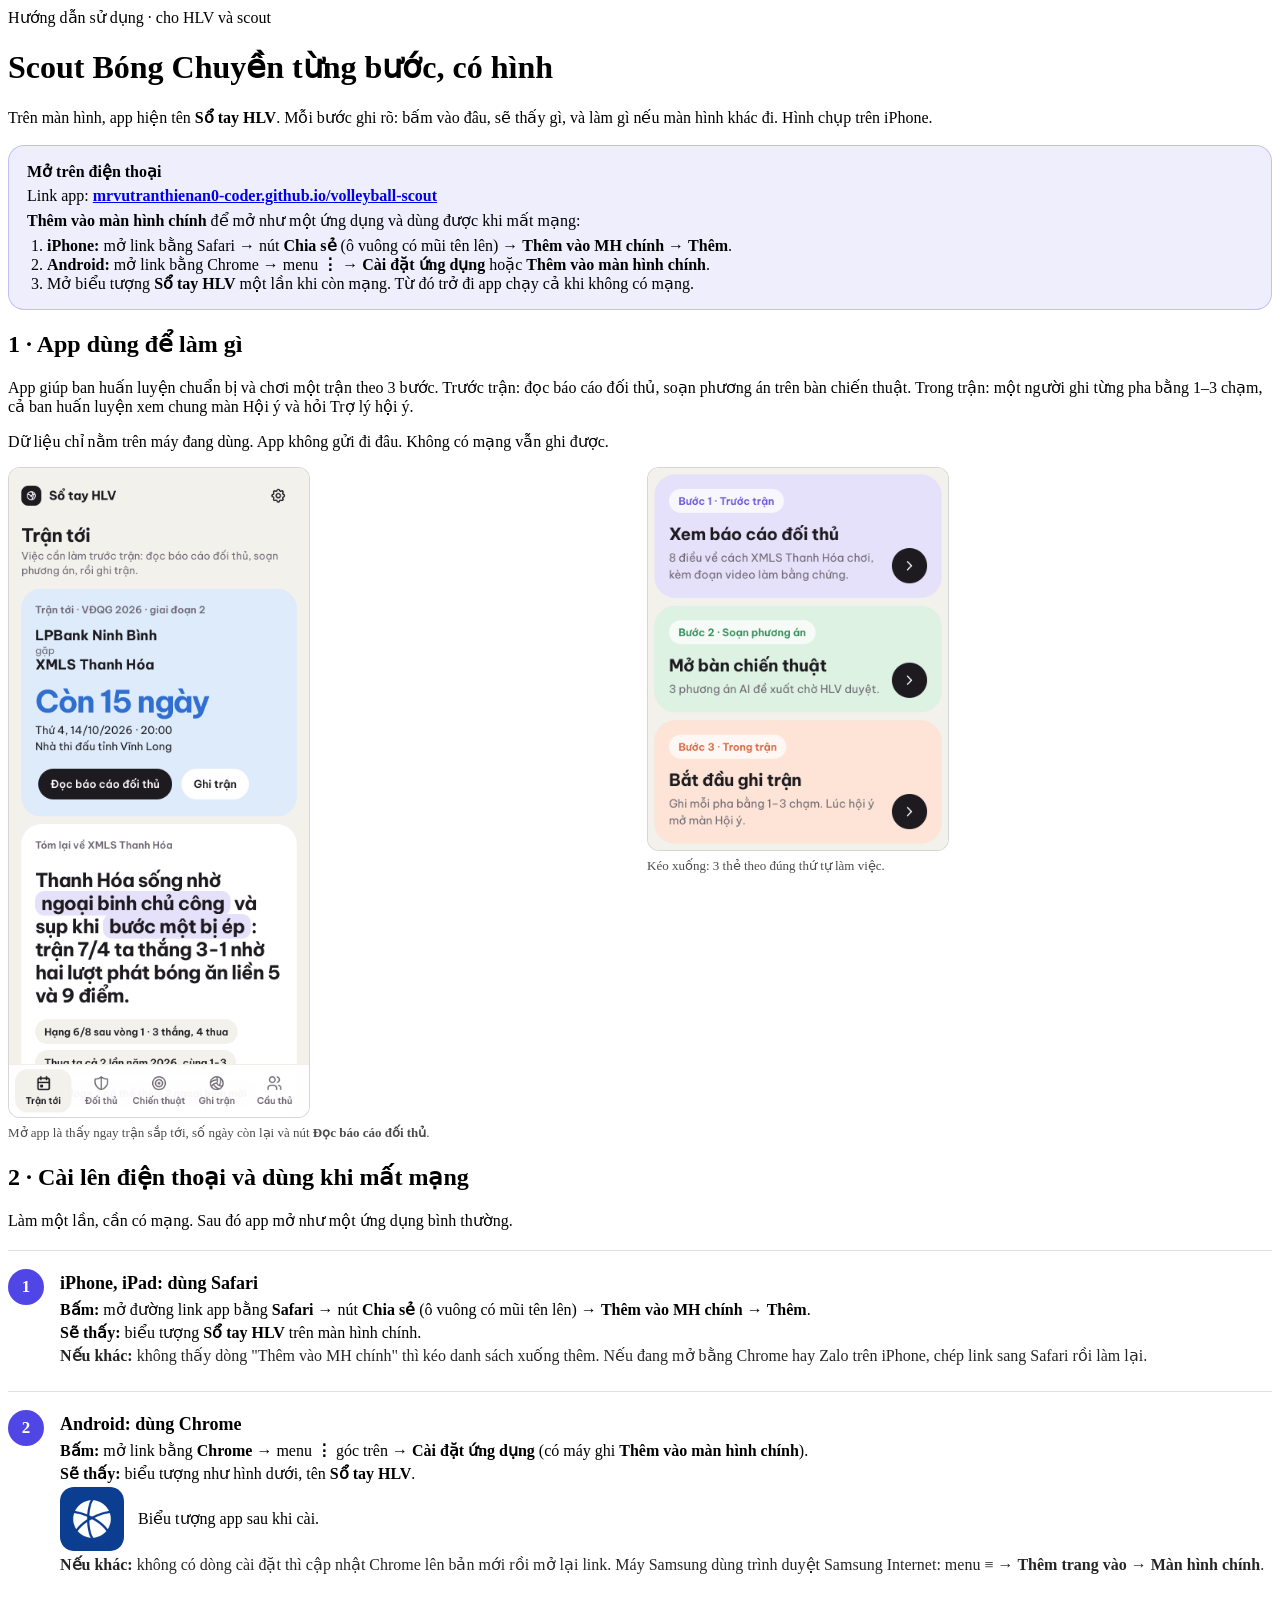
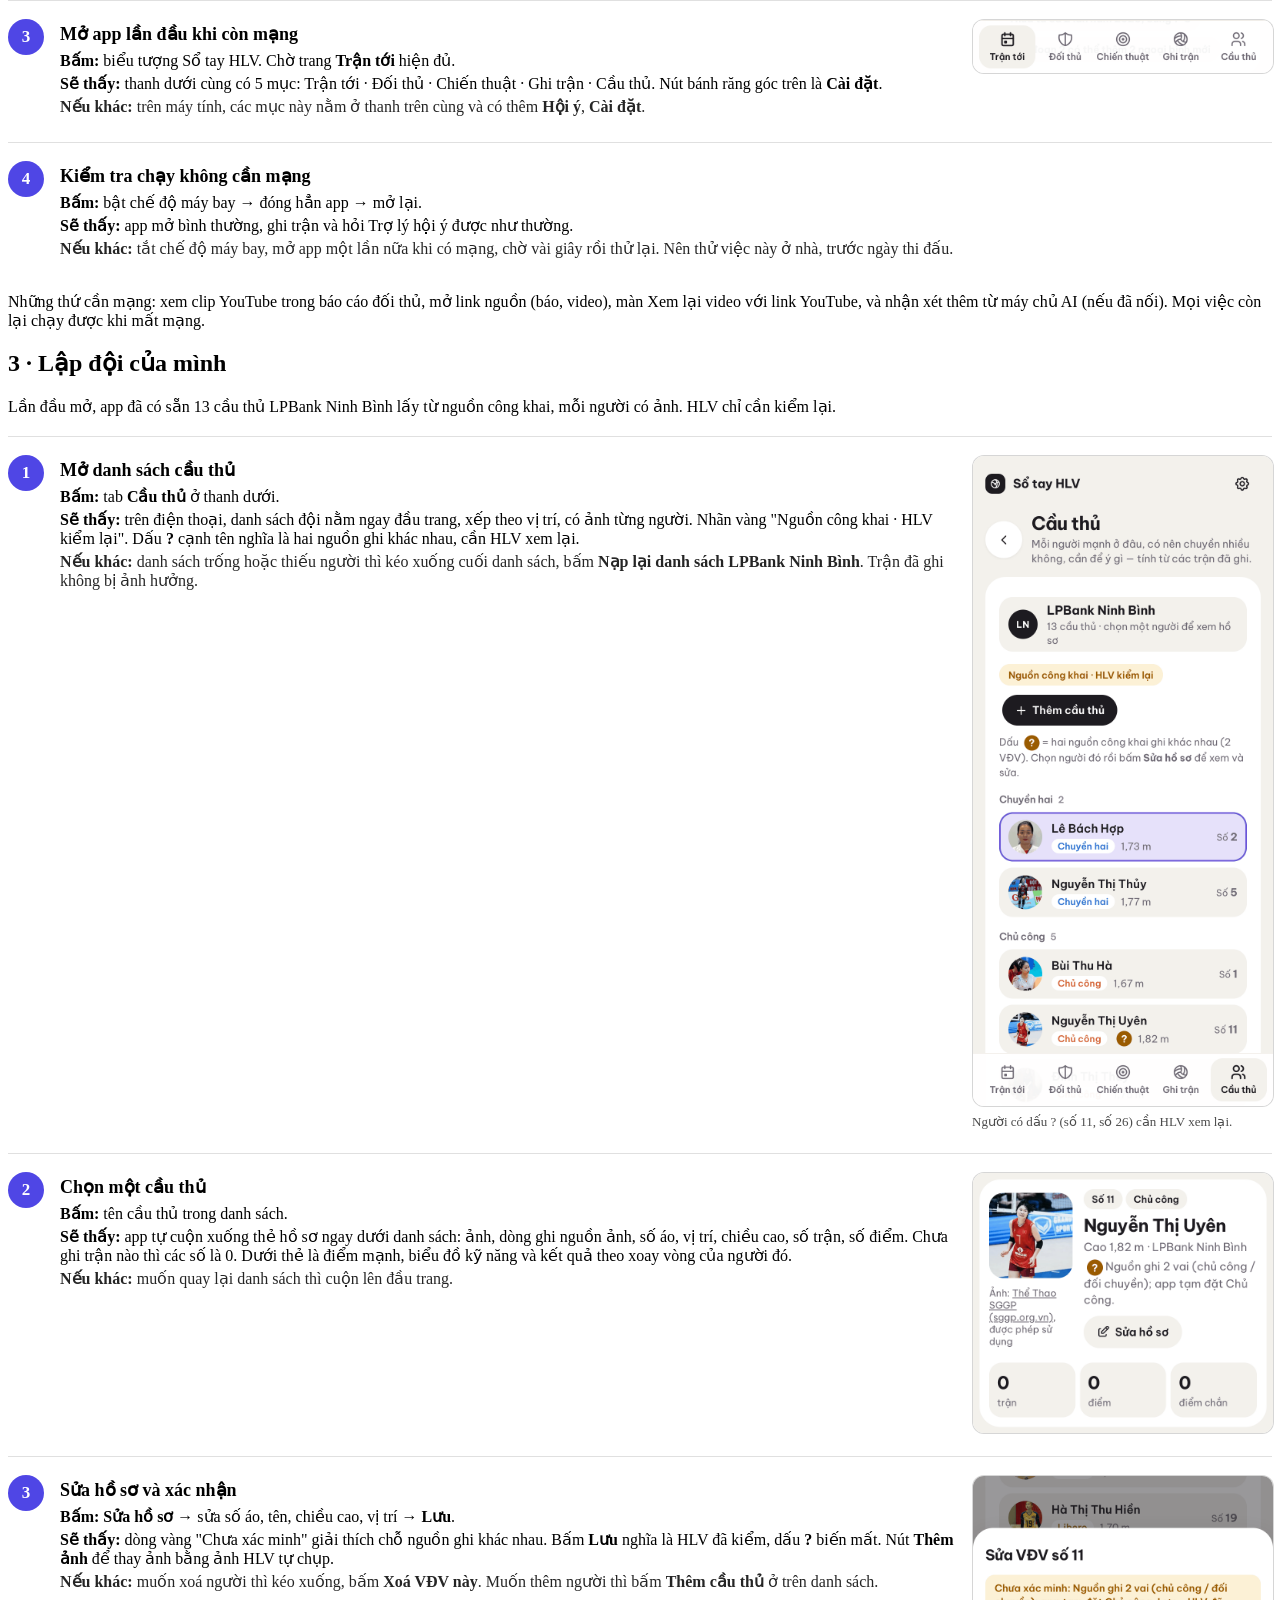
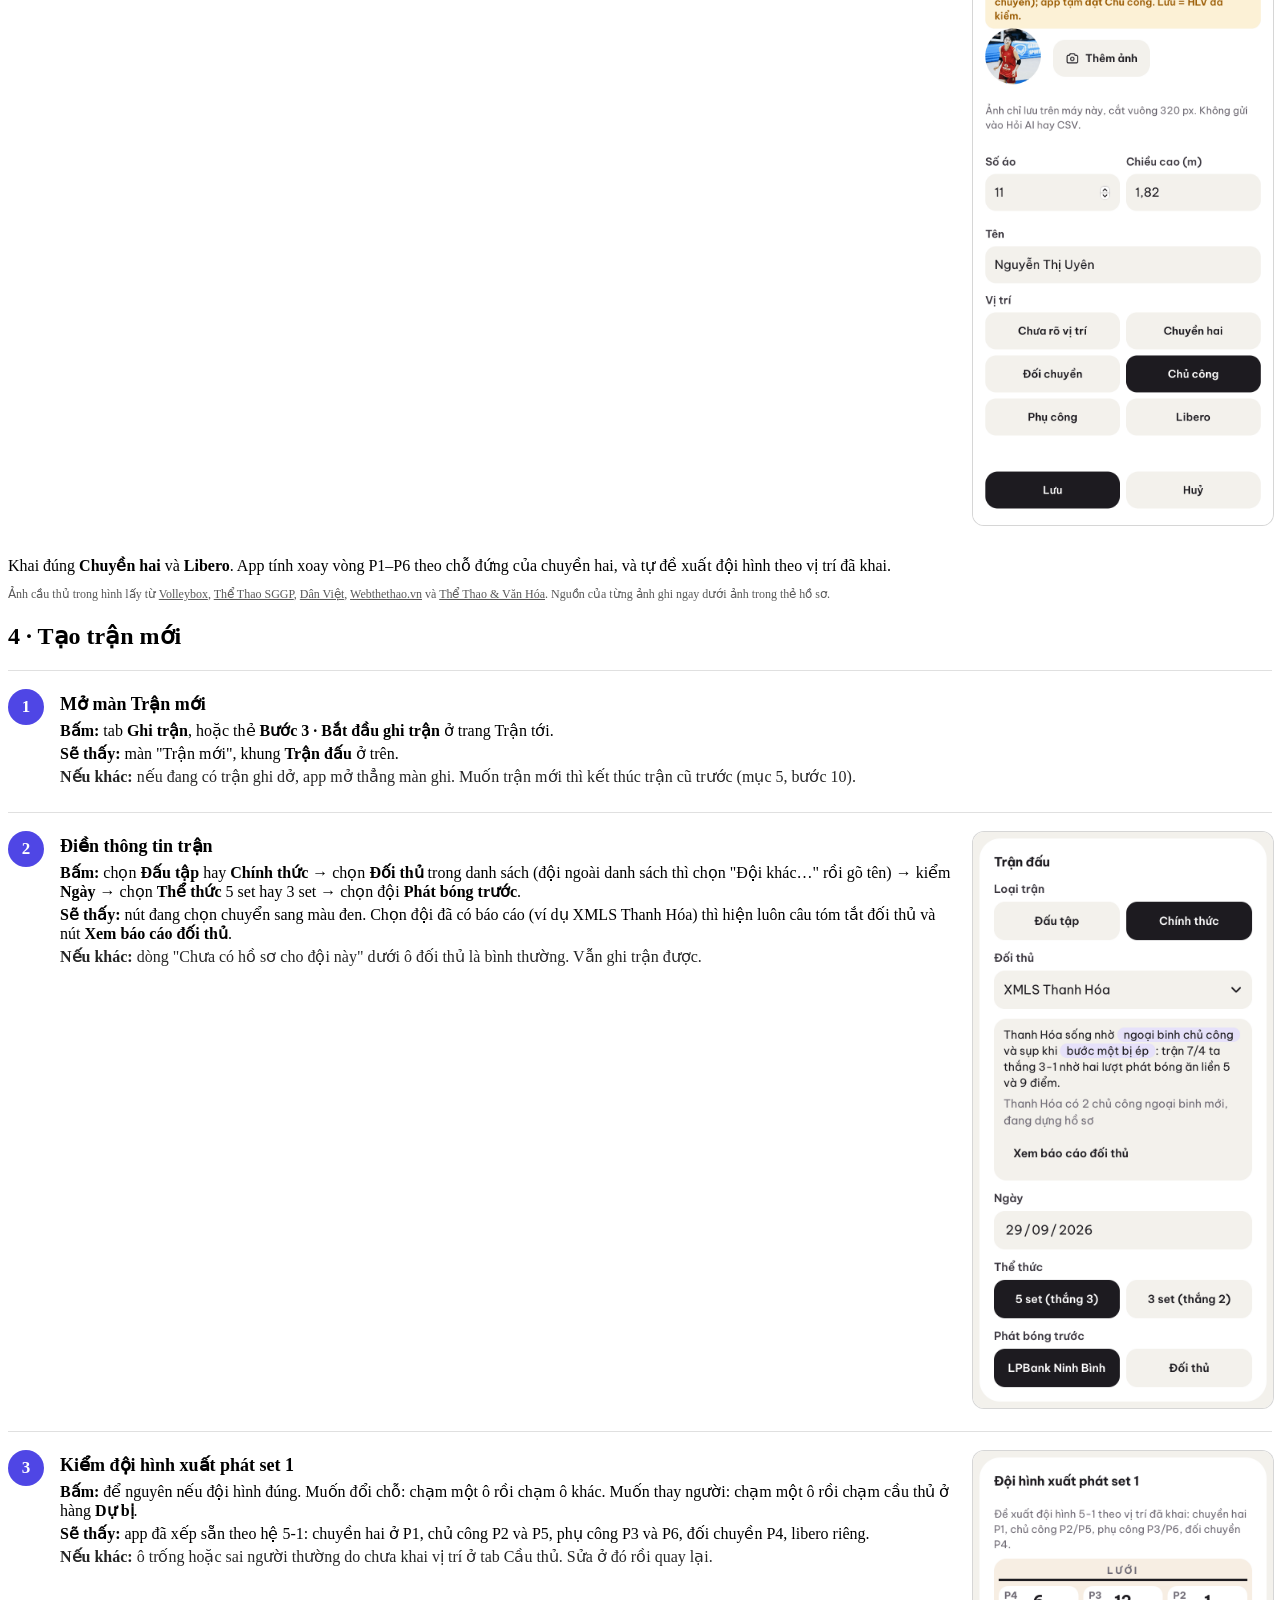
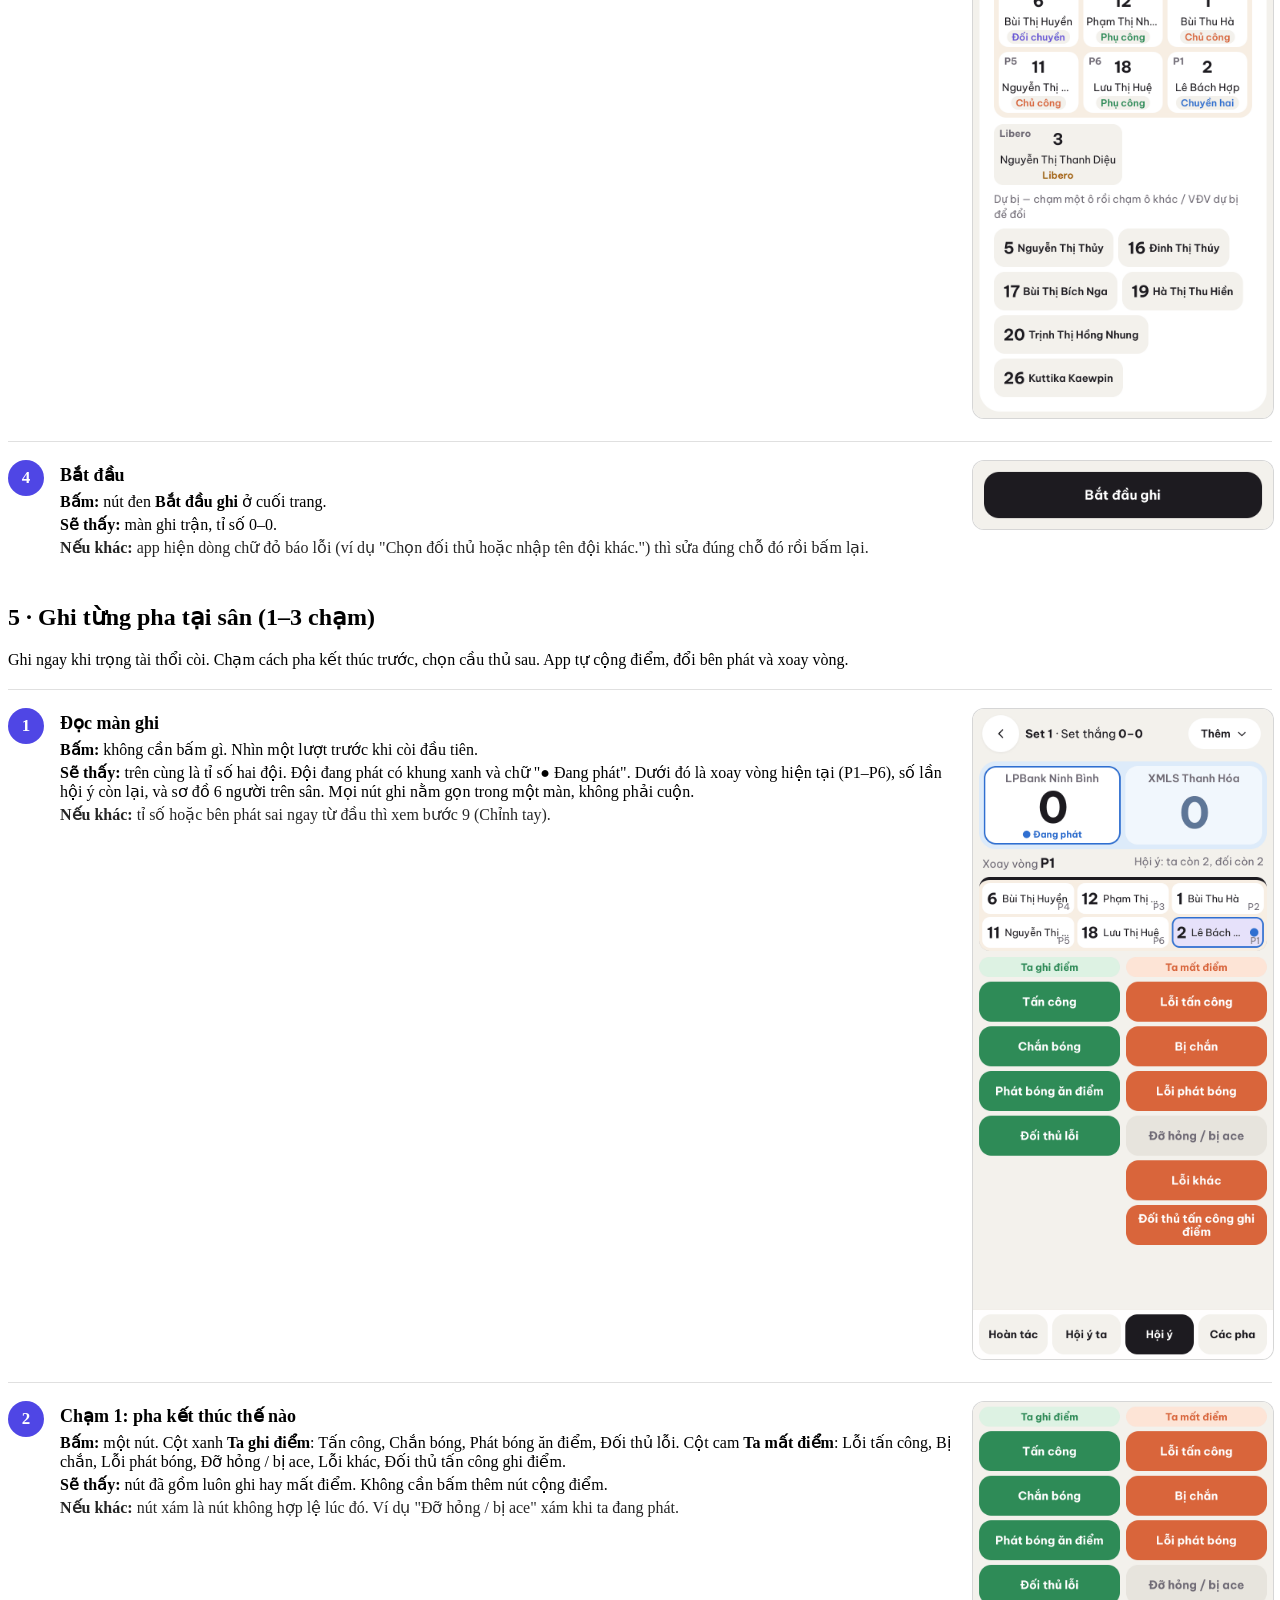
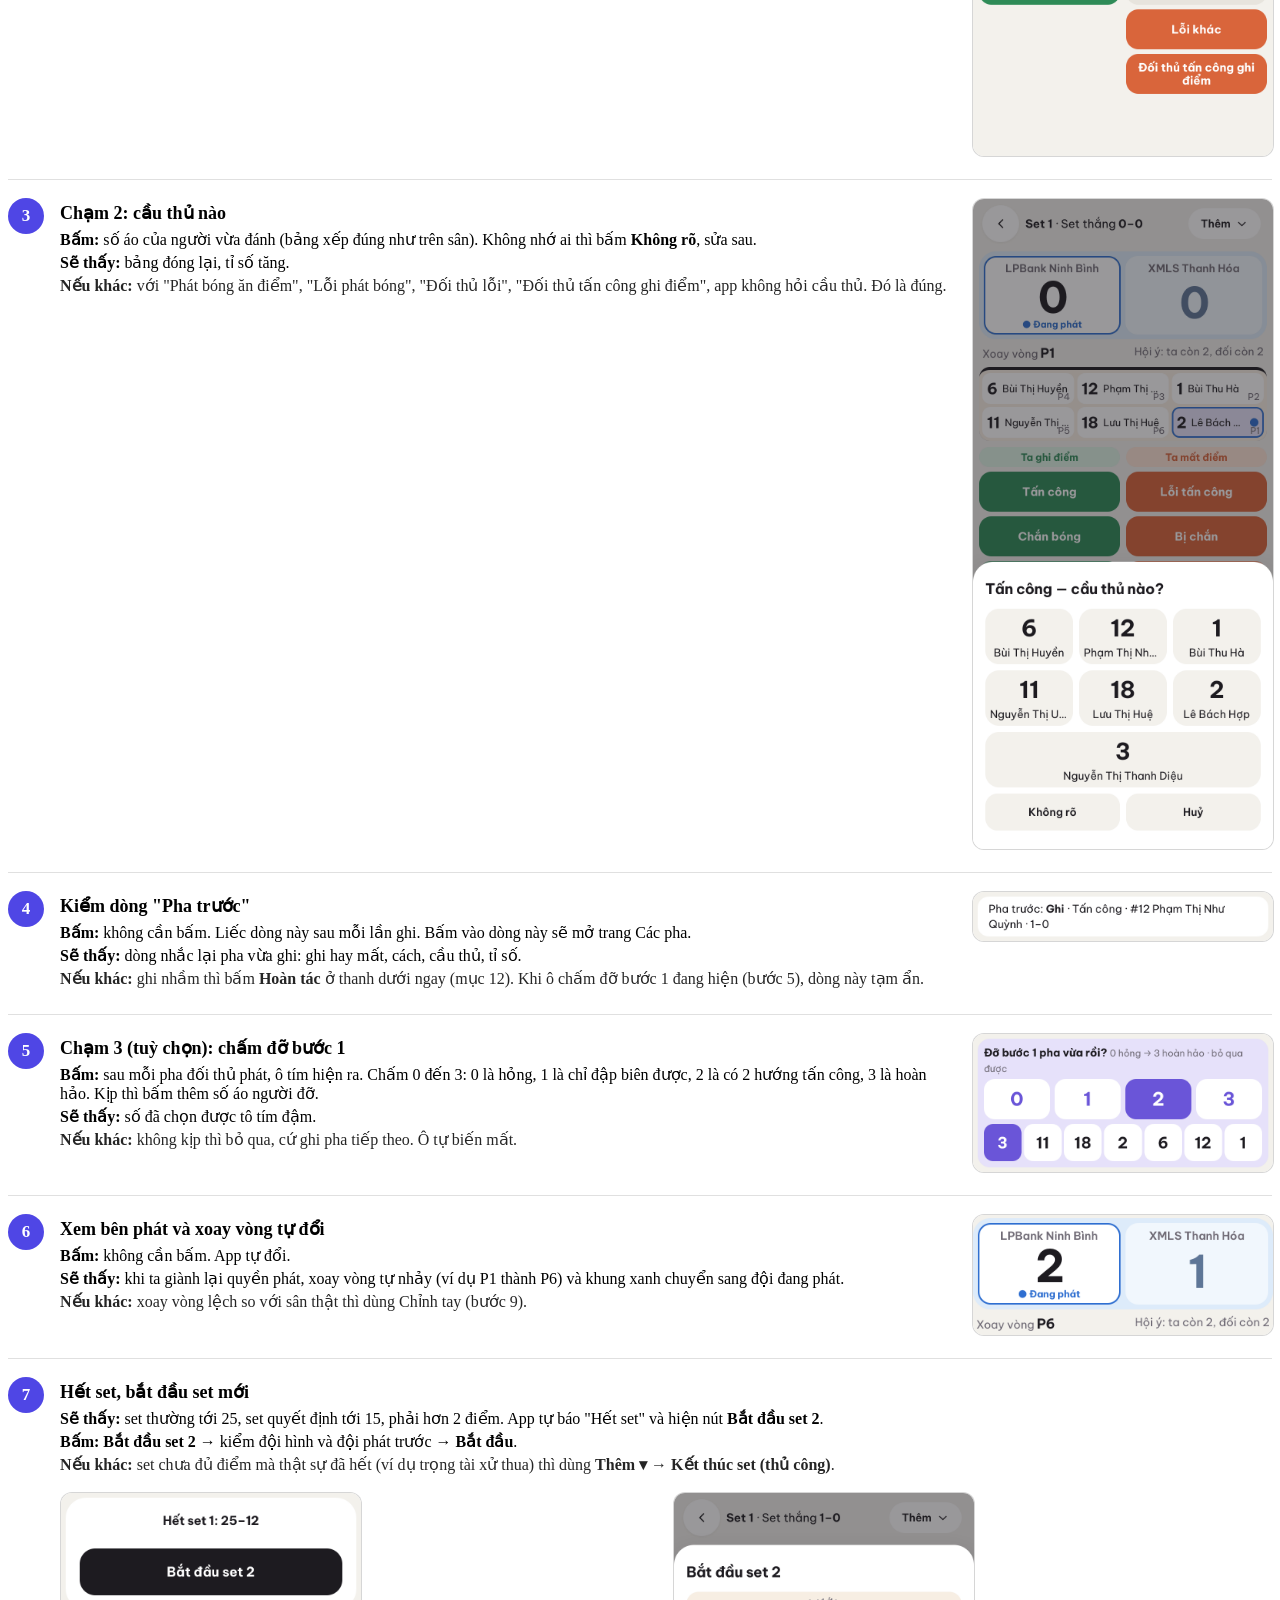
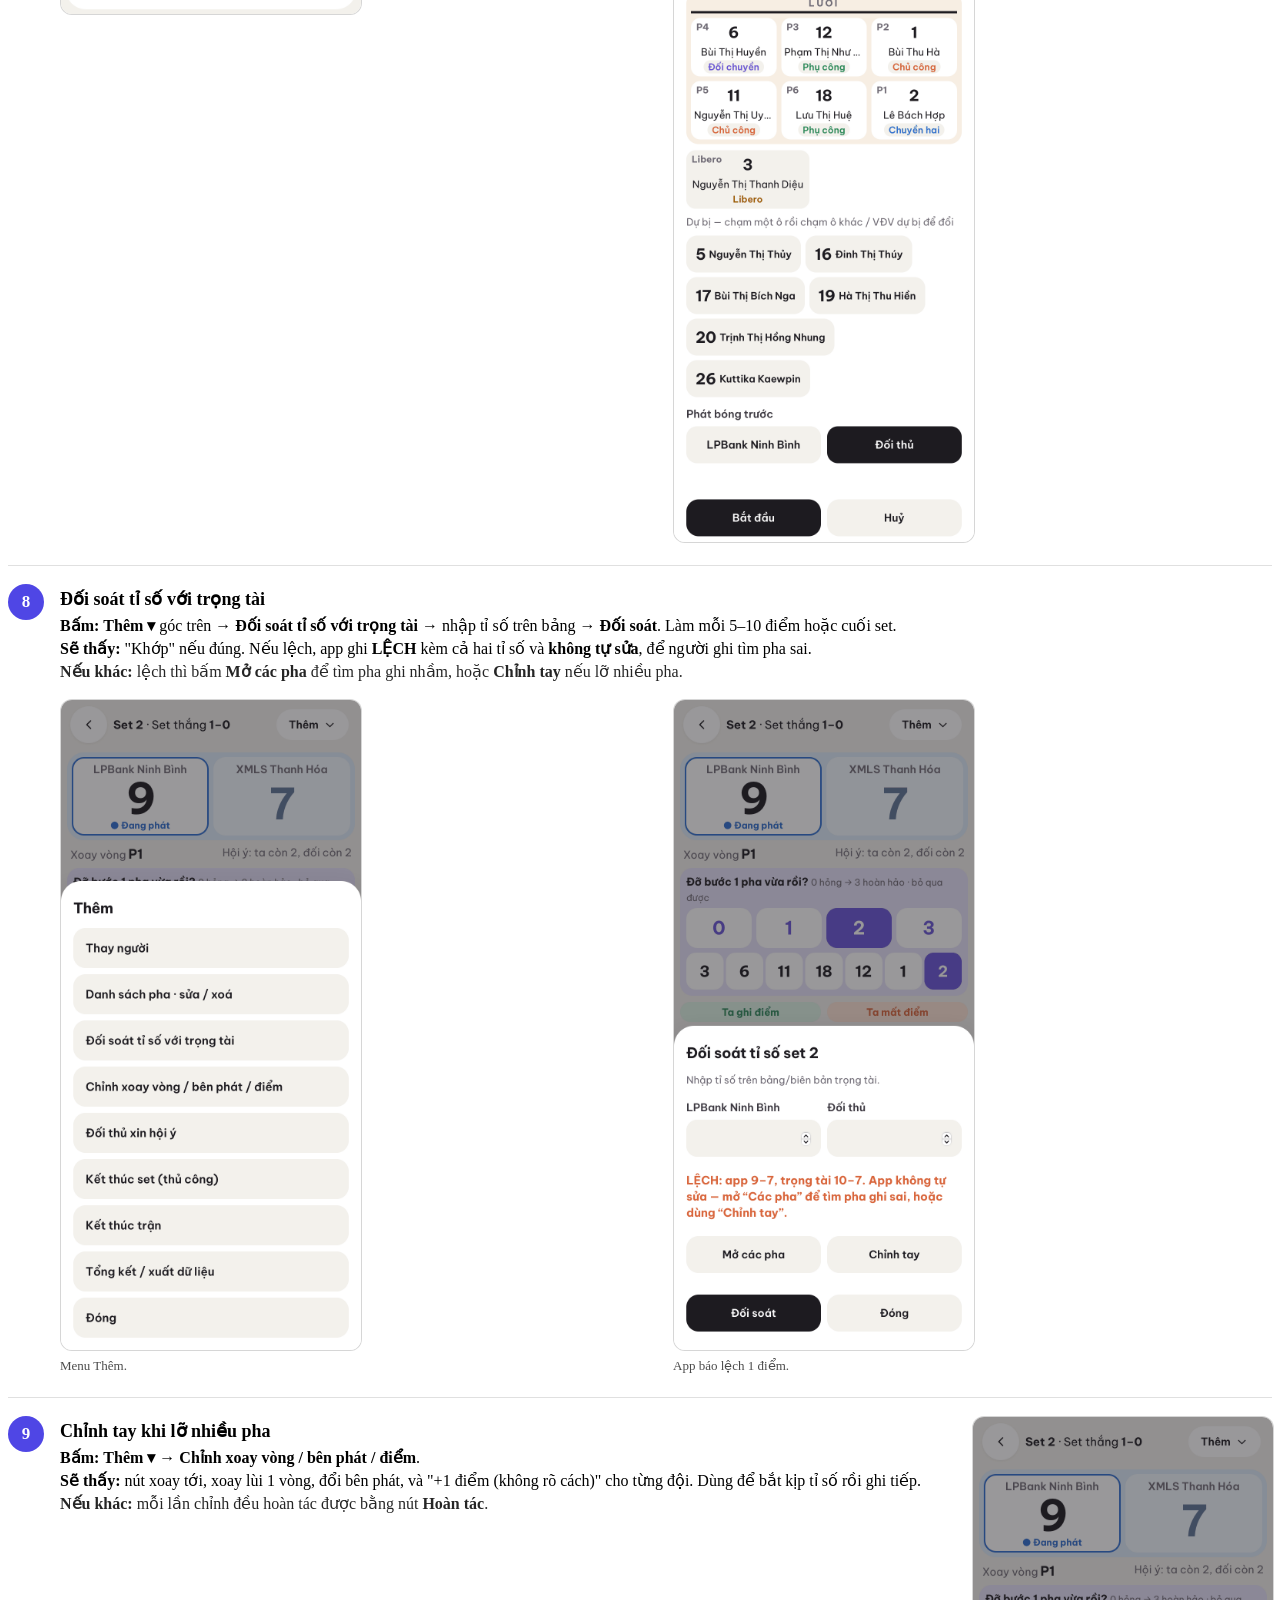
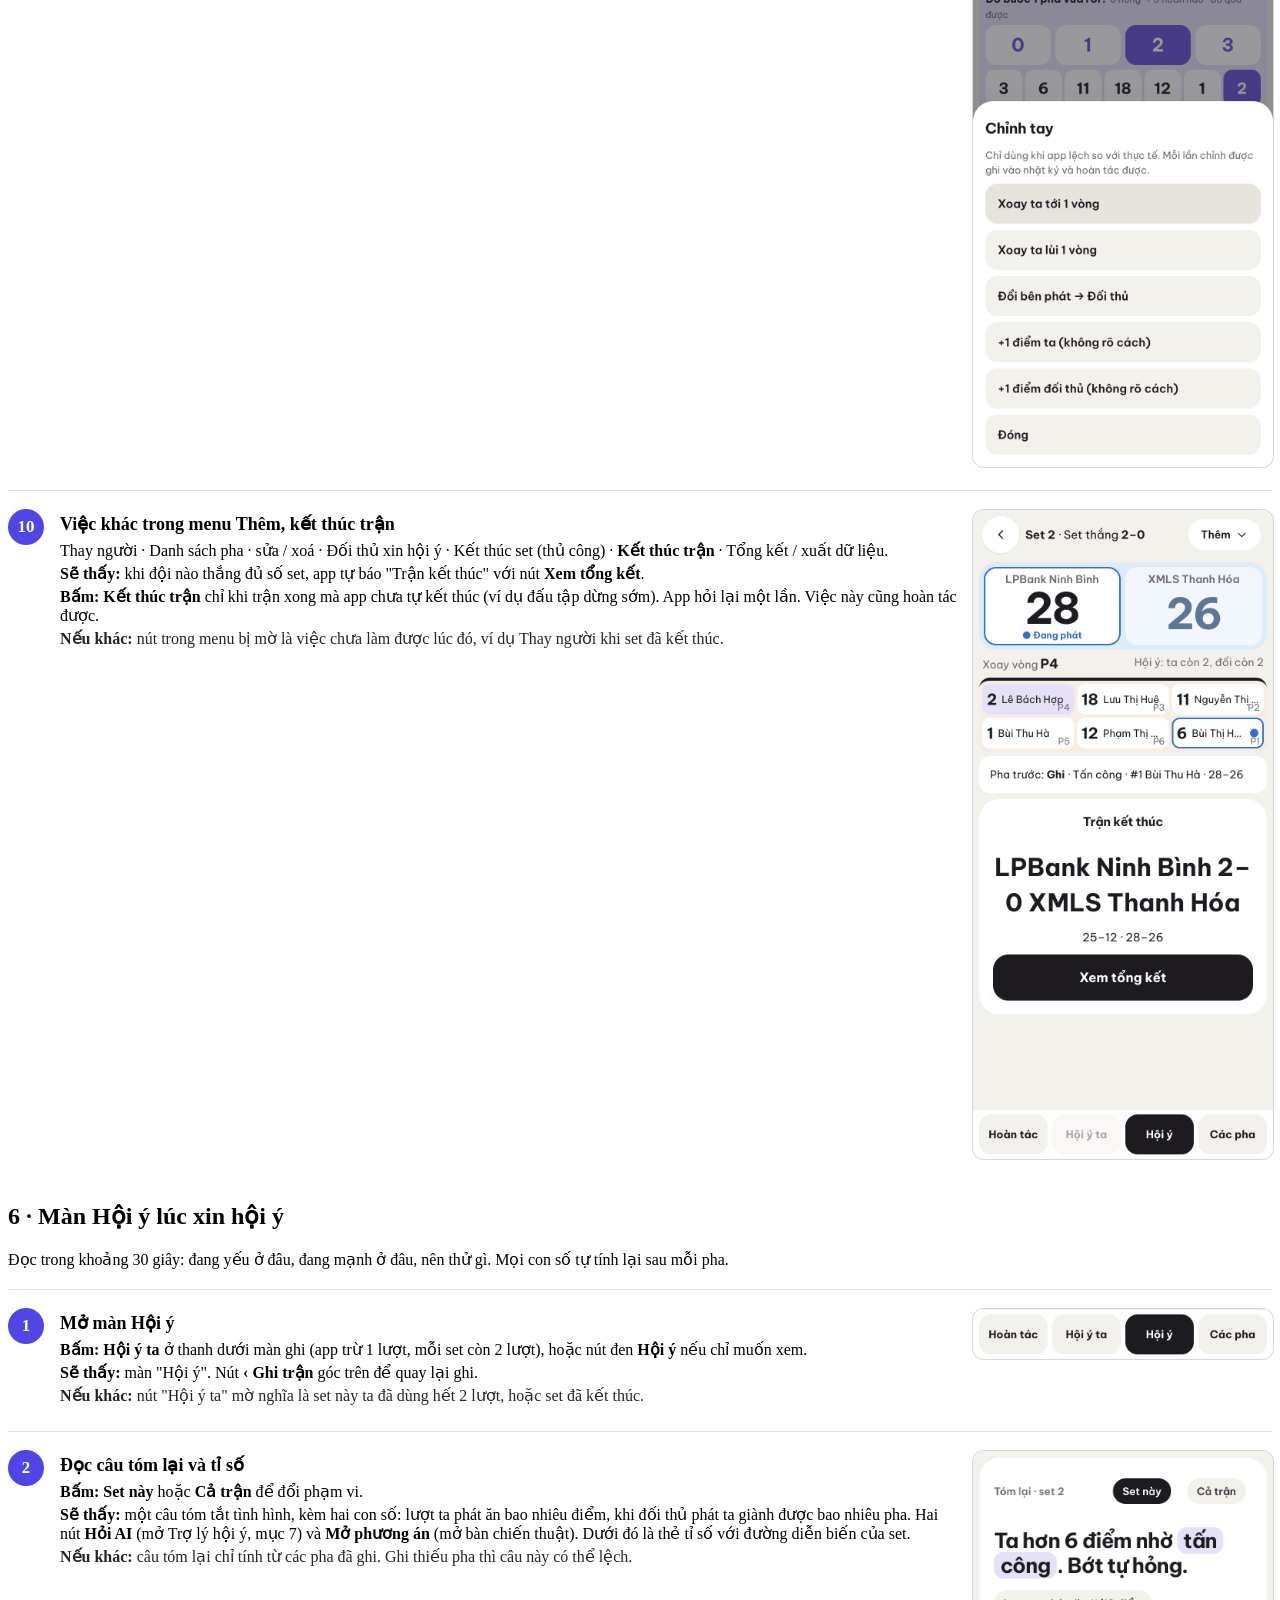
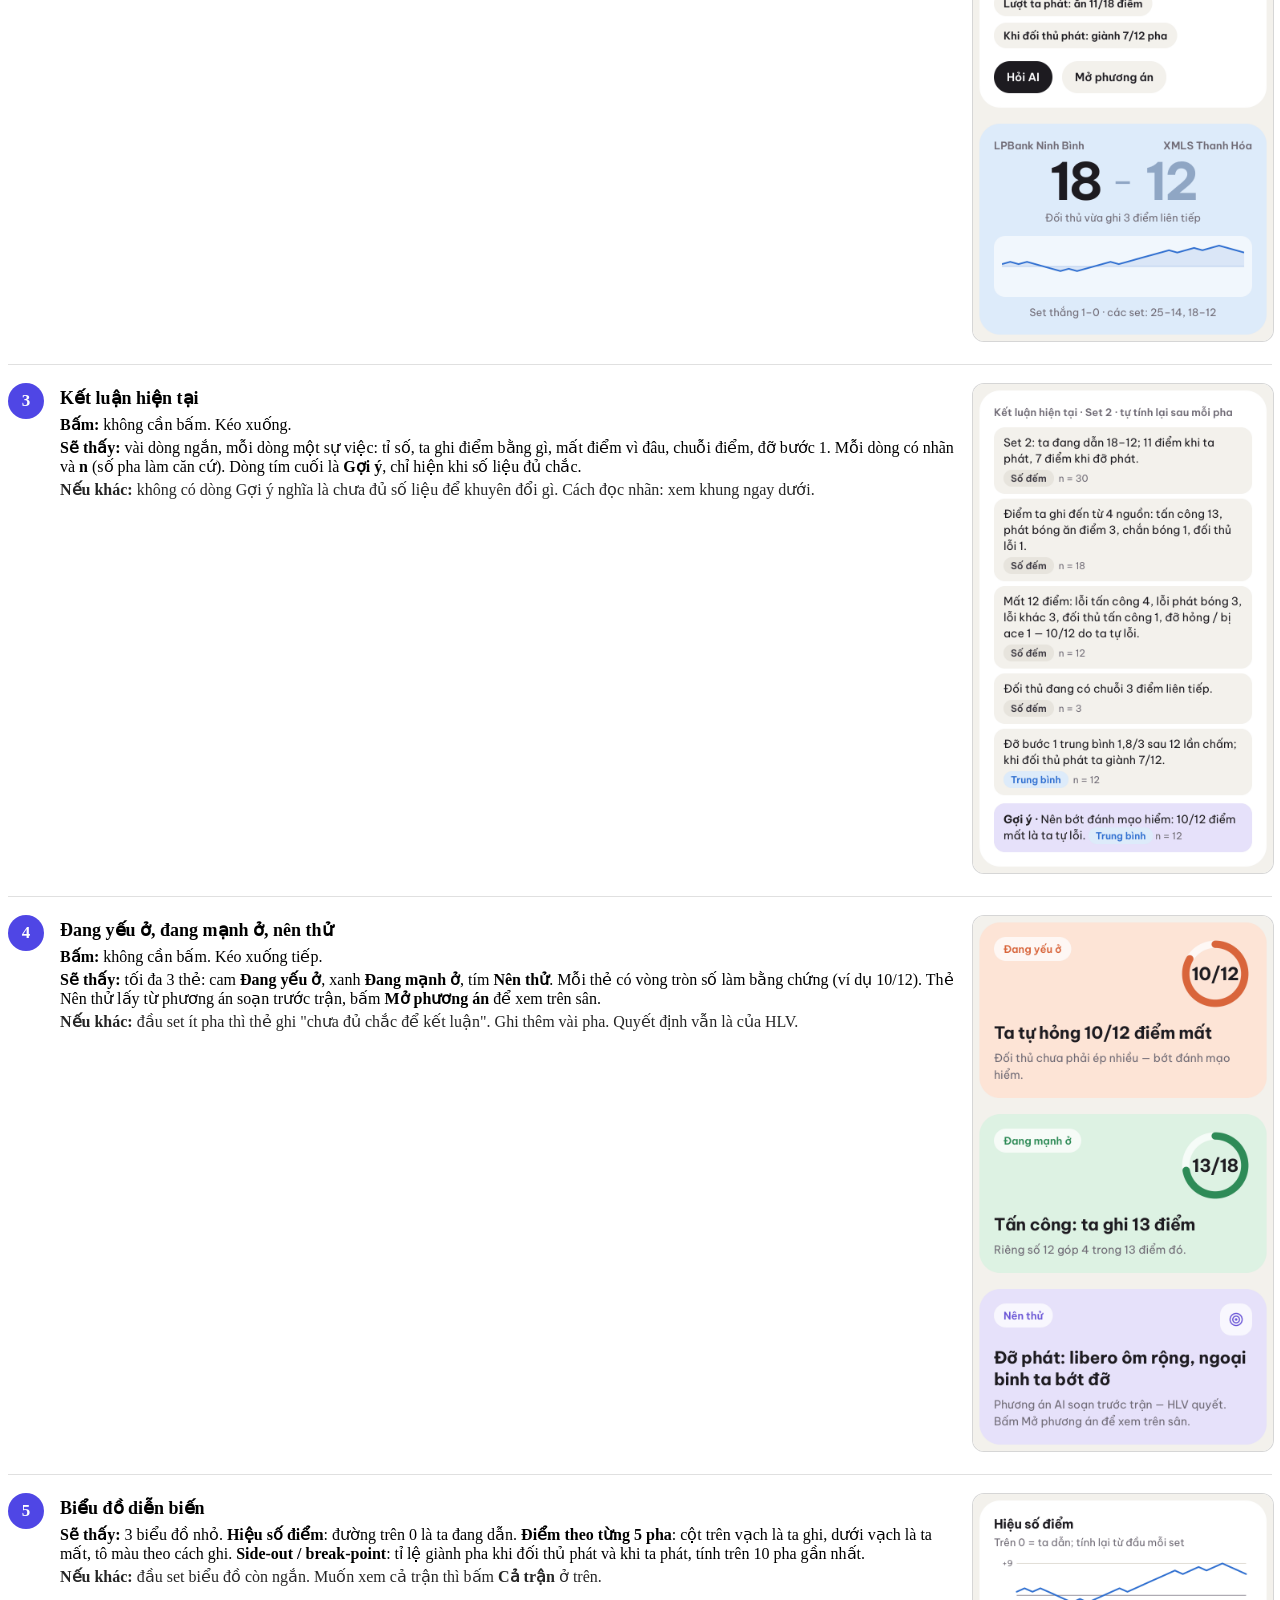
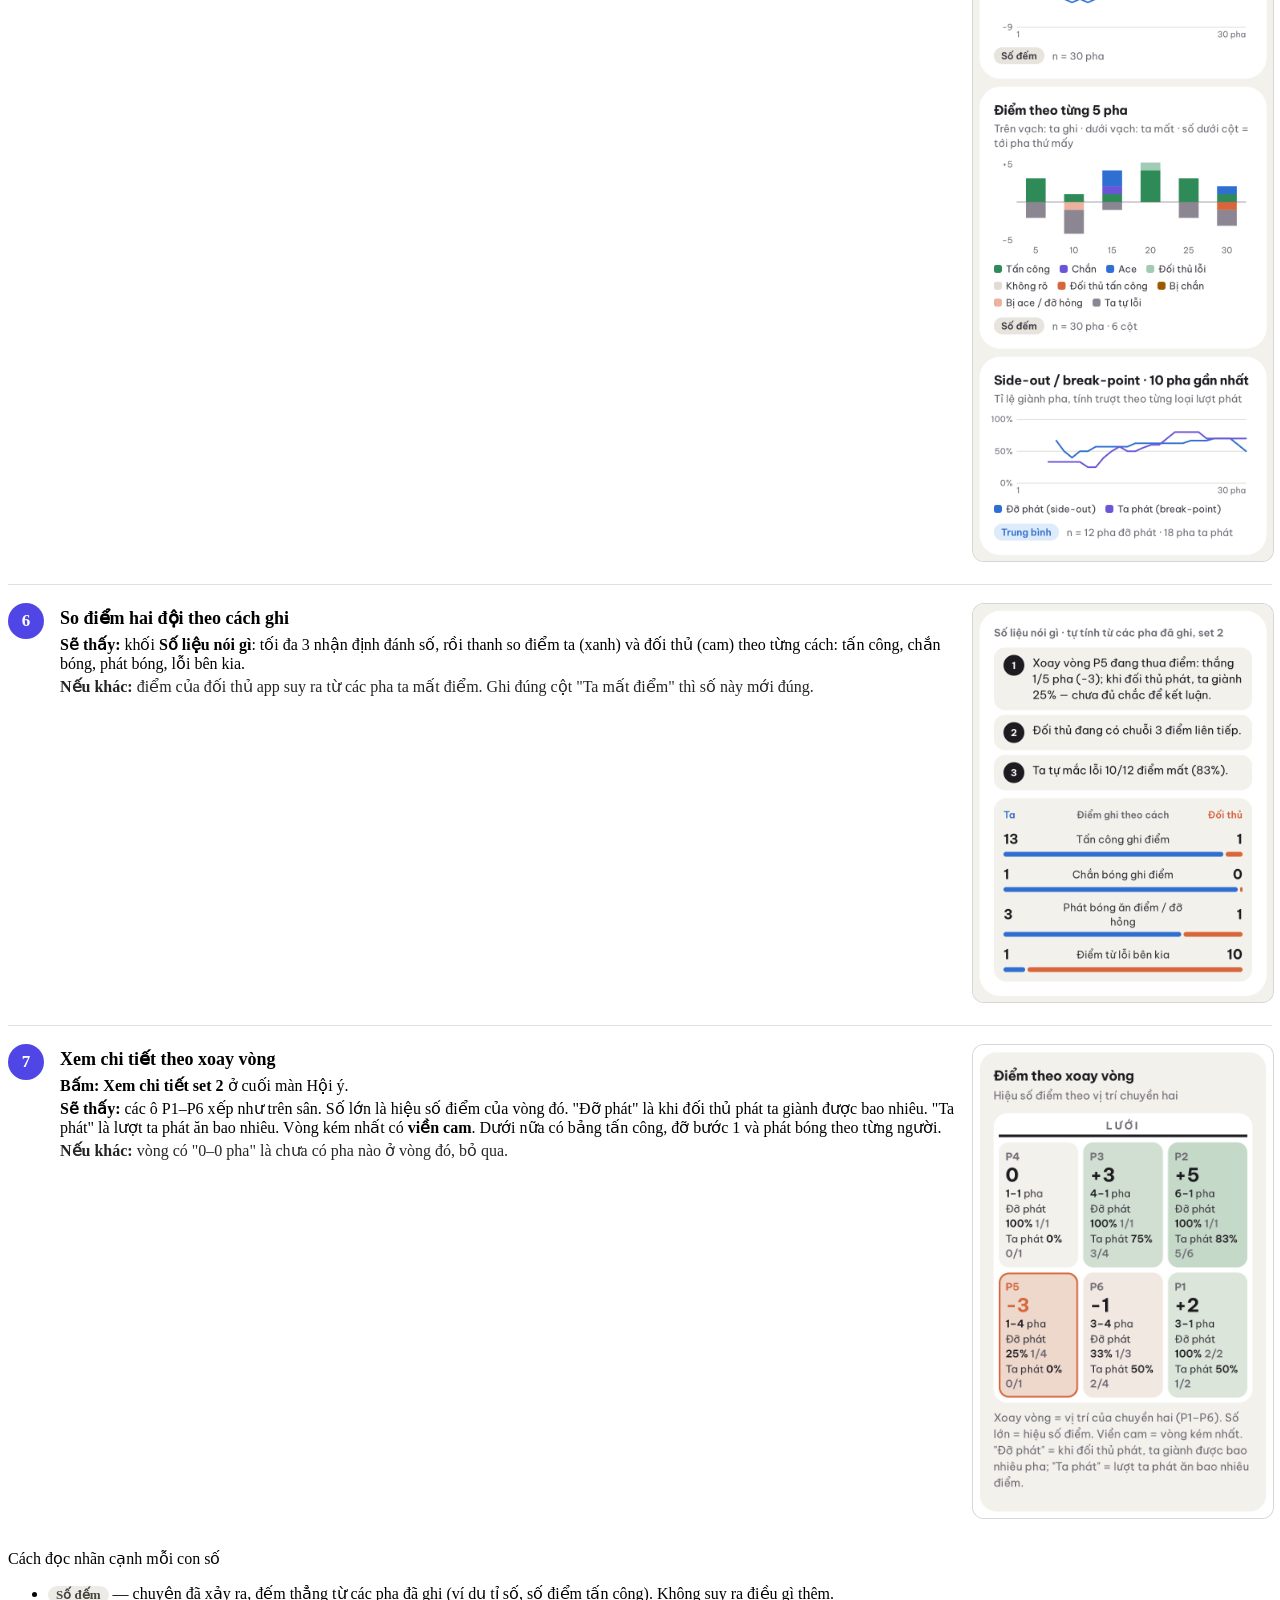
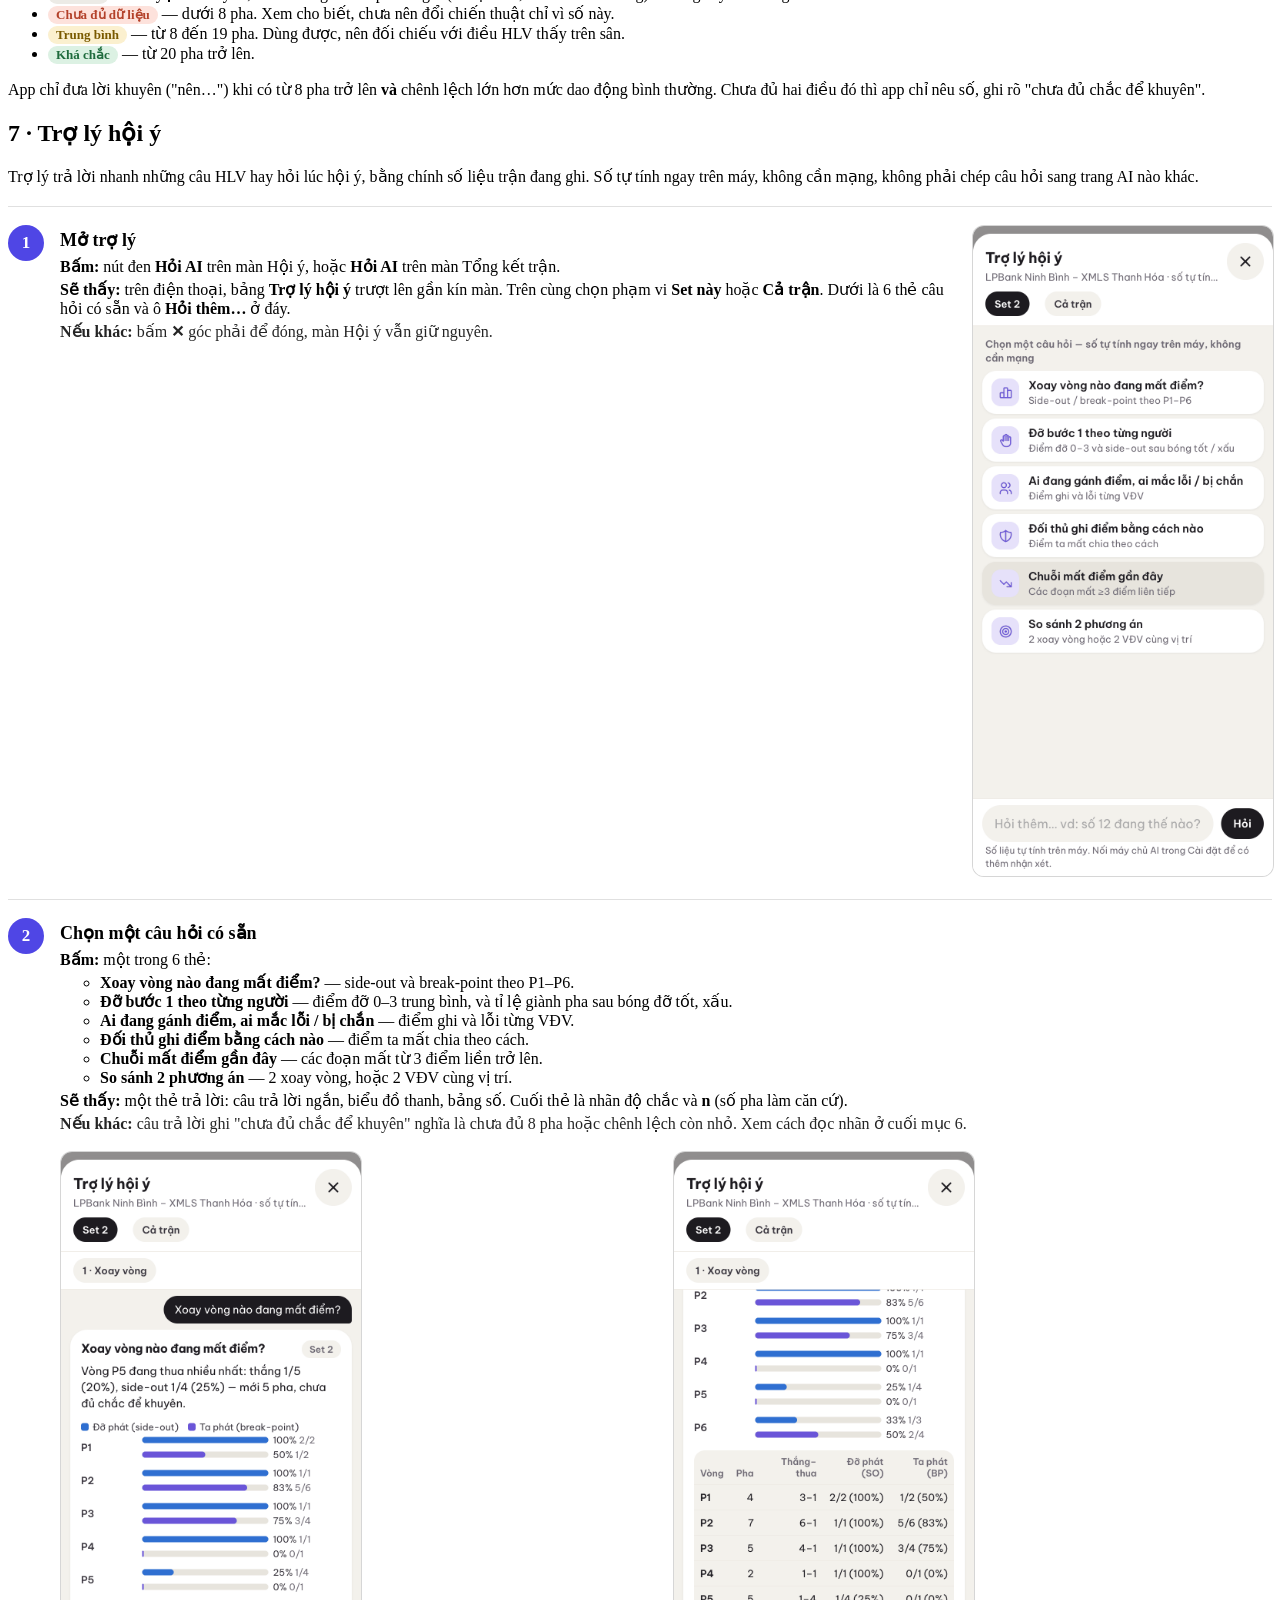
==== commit 94d90734: "docs(guide): hướng dẫn cho HLV — trợ lý hội ý, hồ sơ cầu thủ, thư viện clip, ảnh iPhone mới Co-Autho" ====
--- a/guide/index.html
+++ b/guide/index.html
@@ -4,8 +4,8 @@
 <meta charset="utf-8">
 <meta name="viewport" content="width=device-width,initial-scale=1">
 <title>Hướng dẫn Scout Bóng Chuyền</title>
-<meta name="description" content="Hướng dẫn có hình cho HLV và scout: cài app, lập đội, ghi trận, hội ý, xem báo cáo đối thủ, bàn chiến thuật, sao lưu.">
-<script src="https://cdn.shopify.com/s/files/1/0959/0128/6675/files/anvtt-kit.v2.js?v=1790047347"></script>
+<meta name="description" content="Hướng dẫn có hình cho HLV và scout: cài app, lập đội, ghi trận, hội ý, trợ lý hội ý, xem báo cáo đối thủ, bàn chiến thuật, sao lưu.">
+<script src="https://cdn.shopify.com/s/files/1/0959/0128/6675/files/anvtt-kit.v3.js?v=1790674567"></script>
 <style>
   .doc ol.st-list{list-style:none;padding:0;margin:20px 0 8px;counter-reset:st}
   .doc ol.st-list>li{counter-increment:st;position:relative;padding:18px 0 22px 52px;margin:0;
@@ -32,25 +32,44 @@
   .doc .lbl.lo{background:#fde2dc;color:#b3412a}
   .doc .lbl.mid{background:#fbf0cf;color:#7a5a00}
   .doc .lbl.hi{background:#dcf1e3;color:#1f6b3d}
+  .doc .lbl.fact{background:#ecebe6;color:#45443f}
   .doc .credit{font-size:12px;opacity:.65}
   .doc .credit a{color:inherit}
+  .doc .phone-box{border-radius:16px;padding:16px 18px;margin:18px 0 8px;
+    background:color-mix(in srgb,#4f46e5 9%,transparent);border:1px solid color-mix(in srgb,#4f46e5 28%,transparent)}
+  .doc .phone-box h2{margin:0 0 6px;font-size:18px;border:0;padding:0}
+  .doc .phone-box p{margin:6px 0}
+  .doc .phone-box ol{margin:6px 0 0;padding-left:20px}
+  .doc .phone-box .link{font-weight:700;word-break:break-all}
 </style>
 </head>
 <body>
 <main class="doc">
   <div class="kicker">Hướng dẫn sử dụng · cho HLV và scout</div>
   <h1>Scout Bóng Chuyền <span>từng bước, có hình</span></h1>
-  <p class="sub">Trên màn hình, app hiện tên <b>Sổ tay HLV</b>. Mở app tại
-    <a href="https://mrvutranthienan0-coder.github.io/volleyball-scout/">mrvutranthienan0-coder.github.io/volleyball-scout</a>.
-    Mỗi bước ghi rõ: bấm vào đâu, sẽ thấy gì, và làm gì nếu màn hình khác đi.</p>
+  <p class="sub">Trên màn hình, app hiện tên <b>Sổ tay HLV</b>. Mỗi bước ghi rõ: bấm vào đâu, sẽ thấy gì, và làm gì nếu màn hình khác đi. Hình chụp trên iPhone.</p>
+
+  <div class="phone-box">
+    <div class="lab" style="font-weight:700;margin-bottom:4px">Mở trên điện thoại</div>
+    <p>Link app: <a class="link" href="https://mrvutranthienan0-coder.github.io/volleyball-scout/">mrvutranthienan0-coder.github.io/volleyball-scout</a></p>
+    <p><b>Thêm vào màn hình chính</b> để mở như một ứng dụng và dùng được khi mất mạng:</p>
+    <ol>
+      <li><b>iPhone:</b> mở link bằng Safari → nút <b>Chia sẻ</b> (ô vuông có mũi tên lên) → <b>Thêm vào MH chính</b> → <b>Thêm</b>.</li>
+      <li><b>Android:</b> mở link bằng Chrome → menu <b>⋮</b> → <b>Cài đặt ứng dụng</b> hoặc <b>Thêm vào màn hình chính</b>.</li>
+      <li>Mở biểu tượng <b>Sổ tay HLV</b> một lần khi còn mạng. Từ đó trở đi app chạy cả khi không có mạng.</li>
+    </ol>
+  </div>
 
   <nav class="toc" data-title="Mục lục"></nav>
 
   <!-- ============ 1 ============ -->
   <h2>1 · App dùng để làm gì</h2>
-  <p>App giúp ban huấn luyện chuẩn bị và chơi một trận theo 3 bước. Trước trận: đọc báo cáo đối thủ. Soạn phương án trên bàn chiến thuật. Trong trận: một người ghi từng pha bằng 1–3 chạm, cả ban huấn luyện xem chung màn Hội ý.</p>
+  <p>App giúp ban huấn luyện chuẩn bị và chơi một trận theo 3 bước. Trước trận: đọc báo cáo đối thủ, soạn phương án trên bàn chiến thuật. Trong trận: một người ghi từng pha bằng 1–3 chạm, cả ban huấn luyện xem chung màn Hội ý và hỏi Trợ lý hội ý.</p>
   <p>Dữ liệu chỉ nằm trên máy đang dùng. App không gửi đi đâu. Không có mạng vẫn ghi được.</p>
-  <figure class="shot ph"><img src="img/p-home-steps.png" alt="Trang Trận tới có 3 thẻ Bước 1, Bước 2, Bước 3" width="756" height="968" loading="lazy" data-zoomable><figcaption>Trang đầu tiên (tab <b>Trận tới</b>) luôn có 3 thẻ theo đúng thứ tự làm việc.</figcaption></figure>
+  <div class="shots2">
+    <figure class="shot ph"><img src="img/p-home-top.png" alt="Trang Trận tới trên điện thoại: thẻ trận sắp tới, nút Đọc báo cáo đối thủ" width="780" height="1688" loading="lazy" data-zoomable><figcaption>Mở app là thấy ngay trận sắp tới, số ngày còn lại và nút <b>Đọc báo cáo đối thủ</b>.</figcaption></figure>
+    <figure class="shot ph"><img src="img/p-home-steps.png" alt="Ba thẻ Bước 1, Bước 2, Bước 3" width="748" height="954" loading="lazy" data-zoomable><figcaption>Kéo xuống: 3 thẻ theo đúng thứ tự làm việc.</figcaption></figure>
+  </div>
 
   <!-- ============ 2 ============ -->
   <h2>2 · Cài lên điện thoại và dùng khi mất mạng</h2>
@@ -86,67 +105,67 @@
       <div>
         <h3>Kiểm tra chạy không cần mạng</h3>
         <p><span class="k">Bấm:</span> bật chế độ máy bay → đóng hẳn app → mở lại.</p>
-        <p><span class="k">Sẽ thấy:</span> app mở bình thường, ghi trận được như thường.</p>
+        <p><span class="k">Sẽ thấy:</span> app mở bình thường, ghi trận và hỏi Trợ lý hội ý được như thường.</p>
         <p class="if"><span class="k">Nếu khác:</span> tắt chế độ máy bay, mở app một lần nữa khi có mạng, chờ vài giây rồi thử lại. Nên thử việc này ở nhà, trước ngày thi đấu.</p>
       </div>
     </div></li>
   </ol>
-  <div class="alert alert-info"><span>Những thứ cần mạng: xem video YouTube trong báo cáo đối thủ và ở màn Xem lại video. Mọi việc còn lại chạy được khi mất mạng.</span></div>
+  <div class="alert alert-info"><span>Những thứ cần mạng: xem clip YouTube trong báo cáo đối thủ, mở link nguồn (báo, video), màn Xem lại video với link YouTube, và nhận xét thêm từ máy chủ AI (nếu đã nối). Mọi việc còn lại chạy được khi mất mạng.</span></div>
 
   <!-- ============ 3 ============ -->
   <h2>3 · Lập đội của mình</h2>
-  <p>Lần đầu mở, app đã có sẵn 13 cầu thủ LPBank Ninh Bình lấy từ nguồn công khai. HLV chỉ cần kiểm lại.</p>
+  <p>Lần đầu mở, app đã có sẵn 13 cầu thủ LPBank Ninh Bình lấy từ nguồn công khai, mỗi người có ảnh. HLV chỉ cần kiểm lại.</p>
   <ol class="st-list">
     <li><div class="st ph">
       <div>
         <h3>Mở danh sách cầu thủ</h3>
         <p><span class="k">Bấm:</span> tab <b>Cầu thủ</b> ở thanh dưới.</p>
-        <p><span class="k">Sẽ thấy:</span> danh sách xếp theo vị trí. Nhãn vàng "Nguồn công khai · HLV kiểm lại". Dấu <b>?</b> cạnh tên nghĩa là hai nguồn ghi khác nhau, cần HLV xem lại.</p>
-        <p class="if"><span class="k">Nếu khác:</span> danh sách trống hoặc thiếu người thì kéo xuống cuối, bấm <b>Nạp lại danh sách LPBank Ninh Bình</b>. Trận đã ghi không bị ảnh hưởng.</p>
-      </div>
-      <figure class="shot ph"><img src="img/p-team-list.png" alt="Danh sách cầu thủ có nhãn nguồn công khai và dấu hỏi" width="756" height="1720" loading="lazy" data-zoomable><figcaption>Người có dấu ? (số 11, số 26) cần HLV xem lại.</figcaption></figure>
+        <p><span class="k">Sẽ thấy:</span> trên điện thoại, danh sách đội nằm ngay đầu trang, xếp theo vị trí, có ảnh từng người. Nhãn vàng "Nguồn công khai · HLV kiểm lại". Dấu <b>?</b> cạnh tên nghĩa là hai nguồn ghi khác nhau, cần HLV xem lại.</p>
+        <p class="if"><span class="k">Nếu khác:</span> danh sách trống hoặc thiếu người thì kéo xuống cuối danh sách, bấm <b>Nạp lại danh sách LPBank Ninh Bình</b>. Trận đã ghi không bị ảnh hưởng.</p>
+      </div>
+      <figure class="shot ph"><img src="img/p-team-list.png" alt="Danh sách cầu thủ có ảnh, nhãn nguồn công khai và dấu hỏi" width="780" height="1688" loading="lazy" data-zoomable><figcaption>Người có dấu ? (số 11, số 26) cần HLV xem lại.</figcaption></figure>
     </div></li>
     <li><div class="st ph">
       <div>
         <h3>Chọn một cầu thủ</h3>
         <p><span class="k">Bấm:</span> tên cầu thủ trong danh sách.</p>
-        <p><span class="k">Sẽ thấy:</span> thẻ hồ sơ ở đầu trang: số áo, vị trí, chiều cao, số trận, số điểm. Chưa ghi trận nào thì các số là 0.</p>
-        <p class="if"><span class="k">Nếu khác:</span> thẻ hồ sơ nằm ở đầu trang. Trên điện thoại, cuộn lên trên cùng để thấy.</p>
-      </div>
-      <figure class="shot ph"><img src="img/p-team-profile.png" alt="Thẻ hồ sơ cầu thủ với nút Sửa hồ sơ" width="756" height="524" loading="lazy" data-zoomable></figure>
+        <p><span class="k">Sẽ thấy:</span> app tự cuộn xuống thẻ hồ sơ ngay dưới danh sách: ảnh, dòng ghi nguồn ảnh, số áo, vị trí, chiều cao, số trận, số điểm. Chưa ghi trận nào thì các số là 0. Dưới thẻ là điểm mạnh, biểu đồ kỹ năng và kết quả theo xoay vòng của người đó.</p>
+        <p class="if"><span class="k">Nếu khác:</span> muốn quay lại danh sách thì cuộn lên đầu trang.</p>
+      </div>
+      <figure class="shot ph"><img src="img/p-team-profile.png" alt="Thẻ hồ sơ cầu thủ số 11 có ảnh, dòng ghi nguồn và nút Sửa hồ sơ" width="748" height="646" loading="lazy" data-zoomable></figure>
     </div></li>
     <li><div class="st ph">
       <div>
         <h3>Sửa hồ sơ và xác nhận</h3>
         <p><span class="k">Bấm:</span> <b>Sửa hồ sơ</b> → sửa số áo, tên, chiều cao, vị trí → <b>Lưu</b>.</p>
-        <p><span class="k">Sẽ thấy:</span> dòng vàng "Chưa xác minh" giải thích chỗ nguồn ghi khác nhau. Bấm <b>Lưu</b> nghĩa là HLV đã kiểm, dấu <b>?</b> biến mất.</p>
+        <p><span class="k">Sẽ thấy:</span> dòng vàng "Chưa xác minh" giải thích chỗ nguồn ghi khác nhau. Bấm <b>Lưu</b> nghĩa là HLV đã kiểm, dấu <b>?</b> biến mất. Nút <b>Thêm ảnh</b> để thay ảnh bằng ảnh HLV tự chụp.</p>
         <p class="if"><span class="k">Nếu khác:</span> muốn xoá người thì kéo xuống, bấm <b>Xoá VĐV này</b>. Muốn thêm người thì bấm <b>Thêm cầu thủ</b> ở trên danh sách.</p>
       </div>
       <figure class="shot ph"><img src="img/p-team-edit.png" alt="Bảng sửa hồ sơ cầu thủ số 11" width="780" height="1688" loading="lazy" data-zoomable></figure>
     </div></li>
   </ol>
   <div class="alert alert-warning"><span>Khai đúng <b>Chuyền hai</b> và <b>Libero</b>. App tính xoay vòng P1–P6 theo chỗ đứng của chuyền hai, và tự đề xuất đội hình theo vị trí đã khai.</span></div>
-  <p class="credit">Ảnh cầu thủ trong hình: số 11 và số 26 — <a href="https://thethao.sggp.org.vn/noi-lo-cua-bong-chuyen-ninh-binh-sau-ca-phau-thuat-cua-nguyen-thi-uyen-post872977.html">SGGP Thể Thao</a>; số 16 — <a href="https://danviet.vn/chu-cong-tai-sac-dinh-thi-thuy-1m76-ke-chuyen-yeu-2021082916565263-d824508.html">Dân Việt</a>; số 17 — <a href="https://thethaovanhoa.vn/ngoi-sao-bong-chuyen-nu-viet-nam-can-ke-ky-tich-lich-su-moi-song-hanh-phuc-ben-chong-la-thieu-ta-quan-doi-20251015161134062.htm">Thể Thao &amp; Văn Hóa</a>. Ghi công đầy đủ nằm trong app.</p>
+  <p class="credit">Ảnh cầu thủ trong hình lấy từ <a href="https://women.volleybox.net/">Volleybox</a>, <a href="https://thethao.sggp.org.vn/">Thể Thao SGGP</a>, <a href="https://danviet.vn/">Dân Việt</a>, <a href="https://webthethao.vn/">Webthethao.vn</a> và <a href="https://thethaovanhoa.vn/">Thể Thao &amp; Văn Hóa</a>. Nguồn của từng ảnh ghi ngay dưới ảnh trong thẻ hồ sơ.</p>
 
   <!-- ============ 4 ============ -->
   <h2>4 · Tạo trận mới</h2>
   <ol class="st-list">
-    <li><div class="st ph">
+    <li><div class="st">
       <div>
         <h3>Mở màn Trận mới</h3>
         <p><span class="k">Bấm:</span> tab <b>Ghi trận</b>, hoặc thẻ <b>Bước 3 · Bắt đầu ghi trận</b> ở trang Trận tới.</p>
         <p><span class="k">Sẽ thấy:</span> màn "Trận mới", khung <b>Trận đấu</b> ở trên.</p>
-        <p class="if"><span class="k">Nếu khác:</span> nếu đang có trận ghi dở, app mở thẳng màn ghi. Muốn trận mới thì kết thúc trận cũ trước (mục 5, bước 9).</p>
+        <p class="if"><span class="k">Nếu khác:</span> nếu đang có trận ghi dở, app mở thẳng màn ghi. Muốn trận mới thì kết thúc trận cũ trước (mục 5, bước 10).</p>
       </div>
     </div></li>
     <li><div class="st ph">
       <div>
         <h3>Điền thông tin trận</h3>
         <p><span class="k">Bấm:</span> chọn <b>Đấu tập</b> hay <b>Chính thức</b> → chọn <b>Đối thủ</b> trong danh sách (đội ngoài danh sách thì chọn "Đội khác…" rồi gõ tên) → kiểm <b>Ngày</b> → chọn <b>Thể thức</b> 5 set hay 3 set → chọn đội <b>Phát bóng trước</b>.</p>
-        <p><span class="k">Sẽ thấy:</span> nút đang chọn chuyển sang màu đen.</p>
+        <p><span class="k">Sẽ thấy:</span> nút đang chọn chuyển sang màu đen. Chọn đội đã có báo cáo (ví dụ XMLS Thanh Hóa) thì hiện luôn câu tóm tắt đối thủ và nút <b>Xem báo cáo đối thủ</b>.</p>
         <p class="if"><span class="k">Nếu khác:</span> dòng "Chưa có hồ sơ cho đội này" dưới ô đối thủ là bình thường. Vẫn ghi trận được.</p>
       </div>
-      <figure class="shot ph"><img src="img/p-setup-match.png" alt="Khung Trận đấu với loại trận, đối thủ, ngày, thể thức, đội phát trước" width="756" height="1116" loading="lazy" data-zoomable></figure>
+      <figure class="shot ph"><img src="img/p-setup-match.png" alt="Khung Trận đấu với loại trận, đối thủ, ngày, thể thức, đội phát trước" width="748" height="1438" loading="lazy" data-zoomable></figure>
     </div></li>
     <li><div class="st ph">
       <div>
@@ -155,7 +174,7 @@
         <p><span class="k">Sẽ thấy:</span> app đã xếp sẵn theo hệ 5-1: chuyền hai ở P1, chủ công P2 và P5, phụ công P3 và P6, đối chuyền P4, libero riêng.</p>
         <p class="if"><span class="k">Nếu khác:</span> ô trống hoặc sai người thường do chưa khai vị trí ở tab Cầu thủ. Sửa ở đó rồi quay lại.</p>
       </div>
-      <figure class="shot ph"><img src="img/p-setup-lineup.png" alt="Sơ đồ đội hình xuất phát, libero và hàng dự bị" width="756" height="1420" loading="lazy" data-zoomable></figure>
+      <figure class="shot ph"><img src="img/p-setup-lineup.png" alt="Sơ đồ đội hình xuất phát, libero và hàng dự bị" width="748" height="1412" loading="lazy" data-zoomable></figure>
     </div></li>
     <li><div class="st ph">
       <div>
@@ -164,7 +183,7 @@
         <p><span class="k">Sẽ thấy:</span> màn ghi trận, tỉ số 0–0.</p>
         <p class="if"><span class="k">Nếu khác:</span> app hiện dòng chữ đỏ báo lỗi (ví dụ "Chọn đối thủ hoặc nhập tên đội khác.") thì sửa đúng chỗ đó rồi bấm lại.</p>
       </div>
-      <figure class="shot ph"><img src="img/p-setup-start.png" alt="Nút Bắt đầu ghi" width="756" height="160" loading="lazy" data-zoomable></figure>
+      <figure class="shot ph"><img src="img/p-setup-start.png" alt="Nút Bắt đầu ghi" width="772" height="176" loading="lazy" data-zoomable></figure>
     </div></li>
   </ol>
 
@@ -176,8 +195,8 @@
       <div>
         <h3>Đọc màn ghi</h3>
         <p><span class="k">Bấm:</span> không cần bấm gì. Nhìn một lượt trước khi còi đầu tiên.</p>
-        <p><span class="k">Sẽ thấy:</span> trên cùng là tỉ số hai đội. Đội đang phát có khung xanh và chữ "● Đang phát". Dưới đó là xoay vòng hiện tại (P1–P6), số lần hội ý còn lại, và sơ đồ 6 người trên sân.</p>
-        <p class="if"><span class="k">Nếu khác:</span> tỉ số hoặc bên phát sai ngay từ đầu thì xem bước 8 (Chỉnh tay).</p>
+        <p><span class="k">Sẽ thấy:</span> trên cùng là tỉ số hai đội. Đội đang phát có khung xanh và chữ "● Đang phát". Dưới đó là xoay vòng hiện tại (P1–P6), số lần hội ý còn lại, và sơ đồ 6 người trên sân. Mọi nút ghi nằm gọn trong một màn, không phải cuộn.</p>
+        <p class="if"><span class="k">Nếu khác:</span> tỉ số hoặc bên phát sai ngay từ đầu thì xem bước 9 (Chỉnh tay).</p>
       </div>
       <figure class="shot ph"><img src="img/p-live-start.png" alt="Màn ghi trận lúc 0–0" width="780" height="1688" loading="lazy" data-zoomable></figure>
     </div></li>
@@ -186,9 +205,9 @@
         <h3>Chạm 1: pha kết thúc thế nào</h3>
         <p><span class="k">Bấm:</span> một nút. Cột xanh <b>Ta ghi điểm</b>: Tấn công, Chắn bóng, Phát bóng ăn điểm, Đối thủ lỗi. Cột cam <b>Ta mất điểm</b>: Lỗi tấn công, Bị chắn, Lỗi phát bóng, Đỡ hỏng / bị ace, Lỗi khác, Đối thủ tấn công ghi điểm.</p>
         <p><span class="k">Sẽ thấy:</span> nút đã gồm luôn ghi hay mất điểm. Không cần bấm thêm nút cộng điểm.</p>
-        <p class="if"><span class="k">Nếu khác:</span> nút mờ là nút không hợp lệ lúc đó. Ví dụ "Đỡ hỏng / bị ace" mờ khi ta đang phát.</p>
-      </div>
-      <figure class="shot ph"><img src="img/p-live-buttons.png" alt="Hai cột nút Ta ghi điểm và Ta mất điểm" width="772" height="772" loading="lazy" data-zoomable></figure>
+        <p class="if"><span class="k">Nếu khác:</span> nút xám là nút không hợp lệ lúc đó. Ví dụ "Đỡ hỏng / bị ace" xám khi ta đang phát.</p>
+      </div>
+      <figure class="shot ph"><img src="img/p-live-buttons.png" alt="Hai cột nút Ta ghi điểm và Ta mất điểm" width="780" height="922" loading="lazy" data-zoomable></figure>
     </div></li>
     <li><div class="st ph">
       <div>
@@ -202,17 +221,17 @@
     <li><div class="st ph">
       <div>
         <h3>Kiểm dòng "Pha trước"</h3>
-        <p><span class="k">Bấm:</span> không cần bấm. Liếc dòng này sau mỗi lần ghi. Bấm vào dòng này sẽ mở danh sách các pha.</p>
-        <p><span class="k">Sẽ thấy:</span> dòng tím nhắc lại pha vừa ghi: ghi hay mất, cách, cầu thủ, tỉ số.</p>
-        <p class="if"><span class="k">Nếu khác:</span> ghi nhầm thì bấm <b>Hoàn tác</b> ở thanh dưới ngay (mục 11).</p>
-      </div>
-      <figure class="shot ph"><img src="img/p-live-lastline.png" alt="Dòng Pha trước xác nhận pha vừa ghi" width="772" height="120" loading="lazy" data-zoomable></figure>
+        <p><span class="k">Bấm:</span> không cần bấm. Liếc dòng này sau mỗi lần ghi. Bấm vào dòng này sẽ mở trang Các pha.</p>
+        <p><span class="k">Sẽ thấy:</span> dòng nhắc lại pha vừa ghi: ghi hay mất, cách, cầu thủ, tỉ số.</p>
+        <p class="if"><span class="k">Nếu khác:</span> ghi nhầm thì bấm <b>Hoàn tác</b> ở thanh dưới ngay (mục 12). Khi ô chấm đỡ bước 1 đang hiện (bước 5), dòng này tạm ẩn.</p>
+      </div>
+      <figure class="shot ph"><img src="img/p-live-lastline.png" alt="Dòng Pha trước xác nhận pha vừa ghi" width="772" height="128" loading="lazy" data-zoomable></figure>
     </div></li>
     <li><div class="st ph">
       <div>
         <h3>Chạm 3 (tuỳ chọn): chấm đỡ bước 1</h3>
         <p><span class="k">Bấm:</span> sau mỗi pha đối thủ phát, ô tím hiện ra. Chấm 0 đến 3: 0 là hỏng, 1 là chỉ đập biên được, 2 là có 2 hướng tấn công, 3 là hoàn hảo. Kịp thì bấm thêm số áo người đỡ.</p>
-        <p><span class="k">Sẽ thấy:</span> số đã chọn được tô đậm.</p>
+        <p><span class="k">Sẽ thấy:</span> số đã chọn được tô tím đậm.</p>
         <p class="if"><span class="k">Nếu khác:</span> không kịp thì bỏ qua, cứ ghi pha tiếp theo. Ô tự biến mất.</p>
       </div>
       <figure class="shot ph"><img src="img/p-live-recv.png" alt="Ô chấm đỡ bước 1 với nút 0 đến 3 và số áo" width="772" height="356" loading="lazy" data-zoomable></figure>
@@ -221,16 +240,16 @@
       <div>
         <h3>Xem bên phát và xoay vòng tự đổi</h3>
         <p><span class="k">Bấm:</span> không cần bấm. App tự đổi.</p>
-        <p><span class="k">Sẽ thấy:</span> khi ta giành lại quyền phát, xoay vòng tự nhảy (ví dụ P1 thành P6) và chấm tròn nhỏ báo người đang phát.</p>
-        <p class="if"><span class="k">Nếu khác:</span> xoay vòng lệch so với sân thật thì dùng Chỉnh tay (bước 8).</p>
-      </div>
-      <figure class="shot ph"><img src="img/p-live-score.png" alt="Tỉ số hai đội, đội đang phát có viền xanh" width="772" height="250" loading="lazy" data-zoomable></figure>
+        <p><span class="k">Sẽ thấy:</span> khi ta giành lại quyền phát, xoay vòng tự nhảy (ví dụ P1 thành P6) và khung xanh chuyển sang đội đang phát.</p>
+        <p class="if"><span class="k">Nếu khác:</span> xoay vòng lệch so với sân thật thì dùng Chỉnh tay (bước 9).</p>
+      </div>
+      <figure class="shot ph"><img src="img/p-live-score.png" alt="Tỉ số hai đội, đội đang phát có viền xanh, xoay vòng P6" width="748" height="300" loading="lazy" data-zoomable></figure>
     </div></li>
     <li><div class="st">
       <div>
         <h3>Hết set, bắt đầu set mới</h3>
         <p><span class="k">Sẽ thấy:</span> set thường tới 25, set quyết định tới 15, phải hơn 2 điểm. App tự báo "Hết set" và hiện nút <b>Bắt đầu set 2</b>.</p>
-        <p><span class="k">Bấm:</span> <b>Bắt đầu set 2</b> → kiểm đội hình như lúc tạo trận → <b>Bắt đầu</b>.</p>
+        <p><span class="k">Bấm:</span> <b>Bắt đầu set 2</b> → kiểm đội hình và đội phát trước → <b>Bắt đầu</b>.</p>
         <p class="if"><span class="k">Nếu khác:</span> set chưa đủ điểm mà thật sự đã hết (ví dụ trọng tài xử thua) thì dùng <b>Thêm ▾ → Kết thúc set (thủ công)</b>.</p>
       </div>
       <div class="shots2">
@@ -242,7 +261,7 @@
       <div>
         <h3>Đối soát tỉ số với trọng tài</h3>
         <p><span class="k">Bấm:</span> <b>Thêm ▾</b> góc trên → <b>Đối soát tỉ số với trọng tài</b> → nhập tỉ số trên bảng → <b>Đối soát</b>. Làm mỗi 5–10 điểm hoặc cuối set.</p>
-        <p><span class="k">Sẽ thấy:</span> "Khớp" nếu đúng. Nếu lệch, app ghi <b>LỆCH</b> và <b>không tự sửa</b>, để người ghi tìm pha sai.</p>
+        <p><span class="k">Sẽ thấy:</span> "Khớp" nếu đúng. Nếu lệch, app ghi <b>LỆCH</b> kèm cả hai tỉ số và <b>không tự sửa</b>, để người ghi tìm pha sai.</p>
         <p class="if"><span class="k">Nếu khác:</span> lệch thì bấm <b>Mở các pha</b> để tìm pha ghi nhầm, hoặc <b>Chỉnh tay</b> nếu lỡ nhiều pha.</p>
       </div>
       <div class="shots2">
@@ -261,10 +280,10 @@
     </div></li>
     <li><div class="st ph">
       <div>
-        <h3>Việc khác trong menu Thêm</h3>
-        <p>Thay người · Đối thủ xin hội ý · Kết thúc set (thủ công) · <b>Kết thúc trận</b> · Tổng kết / xuất dữ liệu.</p>
-        <p><span class="k">Bấm:</span> <b>Kết thúc trận</b> khi trận xong mà app chưa tự kết thúc. App hỏi lại một lần. Việc này cũng hoàn tác được.</p>
-        <p><span class="k">Sẽ thấy:</span> thẻ "Trận kết thúc" với nút <b>Xem tổng kết</b>.</p>
+        <h3>Việc khác trong menu Thêm, kết thúc trận</h3>
+        <p>Thay người · Danh sách pha · sửa / xoá · Đối thủ xin hội ý · Kết thúc set (thủ công) · <b>Kết thúc trận</b> · Tổng kết / xuất dữ liệu.</p>
+        <p><span class="k">Sẽ thấy:</span> khi đội nào thắng đủ số set, app tự báo "Trận kết thúc" với nút <b>Xem tổng kết</b>.</p>
+        <p><span class="k">Bấm:</span> <b>Kết thúc trận</b> chỉ khi trận xong mà app chưa tự kết thúc (ví dụ đấu tập dừng sớm). App hỏi lại một lần. Việc này cũng hoàn tác được.</p>
         <p class="if"><span class="k">Nếu khác:</span> nút trong menu bị mờ là việc chưa làm được lúc đó, ví dụ Thay người khi set đã kết thúc.</p>
       </div>
       <figure class="shot ph"><img src="img/p-live-ended.png" alt="Thẻ Trận kết thúc với nút Xem tổng kết" width="780" height="1688" loading="lazy" data-zoomable></figure>
@@ -273,82 +292,187 @@
 
   <!-- ============ 6 ============ -->
   <h2>6 · Màn Hội ý lúc xin hội ý</h2>
-  <p>Màn này trước đây gọi là "Màn HLV". Đọc trong khoảng 30 giây.</p>
+  <p>Đọc trong khoảng 30 giây: đang yếu ở đâu, đang mạnh ở đâu, nên thử gì. Mọi con số tự tính lại sau mỗi pha.</p>
   <ol class="st-list">
     <li><div class="st ph">
       <div>
         <h3>Mở màn Hội ý</h3>
         <p><span class="k">Bấm:</span> <b>Hội ý ta</b> ở thanh dưới màn ghi (app trừ 1 lượt, mỗi set còn 2 lượt), hoặc nút đen <b>Hội ý</b> nếu chỉ muốn xem.</p>
-        <p><span class="k">Sẽ thấy:</span> màn "Hội ý". Nút <b>Ghi trận</b> góc trên để quay lại ghi.</p>
-        <p class="if"><span class="k">Nếu khác:</span> nút "Hội ý ta" mờ nghĩa là set này ta đã dùng hết 2 lượt.</p>
+        <p><span class="k">Sẽ thấy:</span> màn "Hội ý". Nút <b>‹ Ghi trận</b> góc trên để quay lại ghi.</p>
+        <p class="if"><span class="k">Nếu khác:</span> nút "Hội ý ta" mờ nghĩa là set này ta đã dùng hết 2 lượt, hoặc set đã kết thúc.</p>
       </div>
       <figure class="shot ph"><img src="img/p-live-bottombar.png" alt="Thanh dưới màn ghi: Hoàn tác, Hội ý ta, Hội ý, Các pha" width="780" height="130" loading="lazy" data-zoomable></figure>
     </div></li>
     <li><div class="st ph">
       <div>
-        <h3>Đọc câu tóm lại</h3>
+        <h3>Đọc câu tóm lại và tỉ số</h3>
         <p><span class="k">Bấm:</span> <b>Set này</b> hoặc <b>Cả trận</b> để đổi phạm vi.</p>
-        <p><span class="k">Sẽ thấy:</span> một câu tóm tắt tình hình, kèm hai con số: lượt ta phát ăn bao nhiêu điểm, khi đối thủ phát ta giành được bao nhiêu pha.</p>
+        <p><span class="k">Sẽ thấy:</span> một câu tóm tắt tình hình, kèm hai con số: lượt ta phát ăn bao nhiêu điểm, khi đối thủ phát ta giành được bao nhiêu pha. Hai nút <b>Hỏi AI</b> (mở Trợ lý hội ý, mục 7) và <b>Mở phương án</b> (mở bàn chiến thuật). Dưới đó là thẻ tỉ số với đường diễn biến của set.</p>
         <p class="if"><span class="k">Nếu khác:</span> câu tóm lại chỉ tính từ các pha đã ghi. Ghi thiếu pha thì câu này có thể lệch.</p>
       </div>
-      <figure class="shot ph"><img src="img/p-coach-summary.png" alt="Khối Tóm lại với nút Set này, Cả trận" width="756" height="668" loading="lazy" data-zoomable></figure>
-    </div></li>
-    <li><div class="st">
-      <div>
-        <h3>Đang mạnh ở đâu, nên thử gì</h3>
-        <p><span class="k">Bấm:</span> không cần bấm. Kéo xuống dưới khối Tóm lại.</p>
-        <p><span class="k">Sẽ thấy:</span> thẻ xanh <b>Đang mạnh ở</b> và thẻ tím <b>Nên thử</b>, mỗi thẻ có con số làm bằng chứng.</p>
-        <p class="if"><span class="k">Nếu khác:</span> đầu set ít pha thì thẻ có thể chưa hiện. Ghi thêm vài pha. App chỉ nêu số liệu, quyết định vẫn là của HLV.</p>
-      </div>
-      <div class="shots2">
-        <figure class="shot ph"><img src="img/p-coach-strong.png" alt="Thẻ Đang mạnh ở" width="756" height="478" loading="lazy" data-zoomable></figure>
-        <figure class="shot ph"><img src="img/p-coach-try.png" alt="Thẻ Nên thử" width="756" height="436" loading="lazy" data-zoomable></figure>
-      </div>
+      <figure class="shot ph"><img src="img/p-coach-summary.png" alt="Khối Tóm lại với nút Set này, Cả trận, Hỏi AI và thẻ tỉ số" width="748" height="1222" loading="lazy" data-zoomable></figure>
+    </div></li>
+    <li><div class="st ph">
+      <div>
+        <h3>Kết luận hiện tại</h3>
+        <p><span class="k">Bấm:</span> không cần bấm. Kéo xuống.</p>
+        <p><span class="k">Sẽ thấy:</span> vài dòng ngắn, mỗi dòng một sự việc: tỉ số, ta ghi điểm bằng gì, mất điểm vì đâu, chuỗi điểm, đỡ bước 1. Mỗi dòng có nhãn và <b>n</b> (số pha làm căn cứ). Dòng tím cuối là <b>Gợi ý</b>, chỉ hiện khi số liệu đủ chắc.</p>
+        <p class="if"><span class="k">Nếu khác:</span> không có dòng Gợi ý nghĩa là chưa đủ số liệu để khuyên đổi gì. Cách đọc nhãn: xem khung ngay dưới.</p>
+      </div>
+      <figure class="shot ph"><img src="img/p-coach-now.png" alt="Khối Kết luận hiện tại với nhãn Số đếm, Trung bình và dòng Gợi ý" width="748" height="1220" loading="lazy" data-zoomable></figure>
+    </div></li>
+    <li><div class="st ph">
+      <div>
+        <h3>Đang yếu ở, đang mạnh ở, nên thử</h3>
+        <p><span class="k">Bấm:</span> không cần bấm. Kéo xuống tiếp.</p>
+        <p><span class="k">Sẽ thấy:</span> tối đa 3 thẻ: cam <b>Đang yếu ở</b>, xanh <b>Đang mạnh ở</b>, tím <b>Nên thử</b>. Mỗi thẻ có vòng tròn số làm bằng chứng (ví dụ 10/12). Thẻ Nên thử lấy từ phương án soạn trước trận, bấm <b>Mở phương án</b> để xem trên sân.</p>
+        <p class="if"><span class="k">Nếu khác:</span> đầu set ít pha thì thẻ ghi "chưa đủ chắc để kết luận". Ghi thêm vài pha. Quyết định vẫn là của HLV.</p>
+      </div>
+      <figure class="shot ph"><img src="img/p-coach-cards.png" alt="Ba thẻ Đang yếu ở, Đang mạnh ở, Nên thử" width="748" height="1334" loading="lazy" data-zoomable></figure>
+    </div></li>
+    <li><div class="st ph">
+      <div>
+        <h3>Biểu đồ diễn biến</h3>
+        <p><span class="k">Sẽ thấy:</span> 3 biểu đồ nhỏ. <b>Hiệu số điểm</b>: đường trên 0 là ta đang dẫn. <b>Điểm theo từng 5 pha</b>: cột trên vạch là ta ghi, dưới vạch là ta mất, tô màu theo cách ghi. <b>Side-out / break-point</b>: tỉ lệ giành pha khi đối thủ phát và khi ta phát, tính trên 10 pha gần nhất.</p>
+        <p class="if"><span class="k">Nếu khác:</span> đầu set biểu đồ còn ngắn. Muốn xem cả trận thì bấm <b>Cả trận</b> ở trên.</p>
+      </div>
+      <figure class="shot ph"><img src="img/p-coach-trends.png" alt="Ba biểu đồ Hiệu số điểm, Điểm theo từng 5 pha, Side-out và break-point" width="748" height="1662" loading="lazy" data-zoomable></figure>
     </div></li>
     <li><div class="st ph">
       <div>
         <h3>So điểm hai đội theo cách ghi</h3>
-        <p><span class="k">Bấm:</span> kéo xuống tiếp.</p>
-        <p><span class="k">Sẽ thấy:</span> khối <b>Số liệu nói gì</b>: điểm ta (xanh) và đối thủ (cam) theo từng cách: tấn công, chắn bóng, phát bóng, lỗi bên kia.</p>
+        <p><span class="k">Sẽ thấy:</span> khối <b>Số liệu nói gì</b>: tối đa 3 nhận định đánh số, rồi thanh so điểm ta (xanh) và đối thủ (cam) theo từng cách: tấn công, chắn bóng, phát bóng, lỗi bên kia.</p>
         <p class="if"><span class="k">Nếu khác:</span> điểm của đối thủ app suy ra từ các pha ta mất điểm. Ghi đúng cột "Ta mất điểm" thì số này mới đúng.</p>
       </div>
-      <figure class="shot ph"><img src="img/p-coach-numbers.png" alt="Khối Số liệu nói gì so sánh hai đội" width="756" height="772" loading="lazy" data-zoomable></figure>
+      <figure class="shot ph"><img src="img/p-coach-numbers.png" alt="Khối Số liệu nói gì so sánh hai đội" width="748" height="994" loading="lazy" data-zoomable></figure>
     </div></li>
     <li><div class="st ph">
       <div>
         <h3>Xem chi tiết theo xoay vòng</h3>
-        <p><span class="k">Bấm:</span> <b>Xem chi tiết set 1</b> ở cuối màn Hội ý.</p>
+        <p><span class="k">Bấm:</span> <b>Xem chi tiết set 2</b> ở cuối màn Hội ý.</p>
         <p><span class="k">Sẽ thấy:</span> các ô P1–P6 xếp như trên sân. Số lớn là hiệu số điểm của vòng đó. "Đỡ phát" là khi đối thủ phát ta giành được bao nhiêu. "Ta phát" là lượt ta phát ăn bao nhiêu. Vòng kém nhất có <b>viền cam</b>. Dưới nữa có bảng tấn công, đỡ bước 1 và phát bóng theo từng người.</p>
         <p class="if"><span class="k">Nếu khác:</span> vòng có "0–0 pha" là chưa có pha nào ở vòng đó, bỏ qua.</p>
       </div>
-      <figure class="shot ph"><img src="img/p-summary-rot.png" alt="Ô điểm theo xoay vòng P1 đến P6" width="756" height="1096" loading="lazy" data-zoomable></figure>
-    </div></li>
-    <li><div class="st">
-      <div>
-        <h3>Hỏi AI</h3>
-        <!-- TODO hoi-ai: cập nhật sau khi panel mới xong -->
-        <p>Nút <b>Hỏi AI</b> ở màn Hội ý và màn Tổng kết đang được làm lại. Hướng dẫn phần này sẽ được bổ sung sau. Kết quả từ AI chỉ để tham khảo, luôn đối chiếu với số liệu trên màn Hội ý.</p>
-      </div>
-    </div></li>
-  </ol>
+      <figure class="shot ph"><img src="img/p-summary-rot.png" alt="Ô điểm theo xoay vòng P1 đến P6" width="700" height="1104" loading="lazy" data-zoomable></figure>
+    </div></li>
+  </ol>
+  <div class="card panel">
+    <div class="ct">Cách đọc nhãn cạnh mỗi con số</div>
+    <ul>
+      <li><span class="lbl fact">Số đếm</span> — chuyện đã xảy ra, đếm thẳng từ các pha đã ghi (ví dụ tỉ số, số điểm tấn công). Không suy ra điều gì thêm.</li>
+      <li><span class="lbl lo">Chưa đủ dữ liệu</span> — dưới 8 pha. Xem cho biết, chưa nên đổi chiến thuật chỉ vì số này.</li>
+      <li><span class="lbl mid">Trung bình</span> — từ 8 đến 19 pha. Dùng được, nên đối chiếu với điều HLV thấy trên sân.</li>
+      <li><span class="lbl hi">Khá chắc</span> — từ 20 pha trở lên.</li>
+    </ul>
+    <p class="ft">App chỉ đưa lời khuyên ("nên…") khi có từ 8 pha trở lên <b>và</b> chênh lệch lớn hơn mức dao động bình thường. Chưa đủ hai điều đó thì app chỉ nêu số, ghi rõ "chưa đủ chắc để khuyên".</p>
+  </div>
 
   <!-- ============ 7 ============ -->
-  <h2>7 · Xem lại các pha, tổng kết và lịch sử</h2>
-  <ol class="st-list">
-    <li><div class="st ph">
-      <div>
-        <h3>Danh sách các pha</h3>
-        <p><span class="k">Bấm:</span> <b>Các pha</b> ở thanh dưới màn ghi.</p>
-        <p><span class="k">Sẽ thấy:</span> mọi pha, mới nhất ở trên. Mỗi dòng có set và số thứ tự pha, tỉ số, cách kết thúc, cầu thủ, xoay vòng, bên phát. Vạch xanh là ta ghi, vạch cam là ta mất.</p>
+  <h2>7 · Trợ lý hội ý</h2>
+  <p>Trợ lý trả lời nhanh những câu HLV hay hỏi lúc hội ý, bằng chính số liệu trận đang ghi. Số tự tính ngay trên máy, không cần mạng, không phải chép câu hỏi sang trang AI nào khác.</p>
+  <ol class="st-list">
+    <li><div class="st ph">
+      <div>
+        <h3>Mở trợ lý</h3>
+        <p><span class="k">Bấm:</span> nút đen <b>Hỏi AI</b> trên màn Hội ý, hoặc <b>Hỏi AI</b> trên màn Tổng kết trận.</p>
+        <p><span class="k">Sẽ thấy:</span> trên điện thoại, bảng <b>Trợ lý hội ý</b> trượt lên gần kín màn. Trên cùng chọn phạm vi <b>Set này</b> hoặc <b>Cả trận</b>. Dưới là 6 thẻ câu hỏi có sẵn và ô <b>Hỏi thêm…</b> ở đáy.</p>
+        <p class="if"><span class="k">Nếu khác:</span> bấm <b>✕</b> góc phải để đóng, màn Hội ý vẫn giữ nguyên.</p>
+      </div>
+      <figure class="shot ph"><img src="img/p-as-open.png" alt="Bảng Trợ lý hội ý với 6 thẻ câu hỏi và ô Hỏi thêm" width="780" height="1688" loading="lazy" data-zoomable></figure>
+    </div></li>
+    <li><div class="st">
+      <div>
+        <h3>Chọn một câu hỏi có sẵn</h3>
+        <p><span class="k">Bấm:</span> một trong 6 thẻ:</p>
+        <ul>
+          <li><b>Xoay vòng nào đang mất điểm?</b> — side-out và break-point theo P1–P6.</li>
+          <li><b>Đỡ bước 1 theo từng người</b> — điểm đỡ 0–3 trung bình, và tỉ lệ giành pha sau bóng đỡ tốt, xấu.</li>
+          <li><b>Ai đang gánh điểm, ai mắc lỗi / bị chắn</b> — điểm ghi và lỗi từng VĐV.</li>
+          <li><b>Đối thủ ghi điểm bằng cách nào</b> — điểm ta mất chia theo cách.</li>
+          <li><b>Chuỗi mất điểm gần đây</b> — các đoạn mất từ 3 điểm liền trở lên.</li>
+          <li><b>So sánh 2 phương án</b> — 2 xoay vòng, hoặc 2 VĐV cùng vị trí.</li>
+        </ul>
+        <p><span class="k">Sẽ thấy:</span> một thẻ trả lời: câu trả lời ngắn, biểu đồ thanh, bảng số. Cuối thẻ là nhãn độ chắc và <b>n</b> (số pha làm căn cứ).</p>
+        <p class="if"><span class="k">Nếu khác:</span> câu trả lời ghi "chưa đủ chắc để khuyên" nghĩa là chưa đủ 8 pha hoặc chênh lệch còn nhỏ. Xem cách đọc nhãn ở cuối mục 6.</p>
+      </div>
+      <div class="shots2">
+        <figure class="shot ph"><img src="img/p-as-rot.png" alt="Thẻ trả lời Xoay vòng nào đang mất điểm với biểu đồ" width="780" height="1688" loading="lazy" data-zoomable><figcaption>Câu trả lời và biểu đồ theo từng vòng.</figcaption></figure>
+        <figure class="shot ph"><img src="img/p-as-table.png" alt="Bảng số theo xoay vòng, nhãn Chưa đủ dữ liệu và n" width="780" height="1688" loading="lazy" data-zoomable><figcaption>Kéo xuống: bảng số, nhãn độ chắc, n.</figcaption></figure>
+      </div>
+    </div></li>
+    <li><div class="st ph">
+      <div>
+        <h3>Hỏi thêm bằng lời</h3>
+        <p><span class="k">Bấm:</span> gõ vào ô <b>Hỏi thêm…</b> ở đáy, ví dụ "Số 12 đang thế nào?" → <b>Hỏi</b>.</p>
+        <p><span class="k">Sẽ thấy:</span> thẻ trả lời riêng cho người đó: điểm ghi, lỗi, lượt phát, đỡ bước 1, kèm bảng chỉ số và nhãn độ chắc.</p>
+        <p class="if"><span class="k">Nếu khác:</span> câu hỏi trợ lý chưa hiểu thì nó gửi thẻ <b>Tổng quan</b> và liệt kê những câu trả lời được. Hỏi về một số áo của đối thủ thì thẻ ghi "Không có số liệu" kèm nút <b>Mở báo cáo đối thủ</b>, vì trợ lý chỉ tính các pha của đội ta.</p>
+      </div>
+      <figure class="shot ph"><img src="img/p-as-free.png" alt="Thẻ trả lời cho câu hỏi Số 12 đang thế nào" width="780" height="1688" loading="lazy" data-zoomable></figure>
+    </div></li>
+    <li><div class="st ph">
+      <div>
+        <h3>So sánh 2 phương án</h3>
+        <p><span class="k">Bấm:</span> thẻ <b>So sánh 2 phương án</b> → chọn <b>Hai xoay vòng</b> hoặc <b>Hai VĐV cùng vị trí</b> → chọn phương án A, B → <b>So sánh</b>.</p>
+        <p><span class="k">Sẽ thấy:</span> hai bên đặt cạnh nhau: tỉ lệ thắng, đỡ phát, ta phát. Câu trả lời nói rõ bên nào tốt hơn, hoặc "chưa đủ chắc để kết luận".</p>
+        <p class="if"><span class="k">Nếu khác:</span> muốn cả hai bên có từ 8 pha trở lên thì chọn phạm vi <b>Cả trận</b>.</p>
+      </div>
+      <figure class="shot ph"><img src="img/p-as-cmp.png" alt="Thẻ So sánh P2 và P6" width="780" height="1688" loading="lazy" data-zoomable></figure>
+    </div></li>
+    <li><div class="st">
+      <div>
+        <h3>Quản lý các thẻ đã hỏi</h3>
+        <p><span class="k">Bấm:</span> hàng nhãn trên cùng (1 · Xoay vòng, 2 · Đỡ bước 1…) để nhảy tới thẻ đã hỏi. <b>Sao chép</b> dưới mỗi thẻ để dán vào Zalo. <b>Xoá</b> để bỏ thẻ.</p>
+        <p><span class="k">Sẽ thấy:</span> các thẻ giữ nguyên trong lúc app đang mở. Số trong thẻ tính lại theo pha mới khi bấm hỏi lại.</p>
+        <p class="if"><span class="k">Nếu khác:</span> đóng hẳn app thì các thẻ mất. Số liệu trận vẫn còn nguyên.</p>
+      </div>
+    </div></li>
+    <li><div class="st">
+      <div>
+        <h3>Trên máy tính: màn chia đôi</h3>
+        <p><span class="k">Sẽ thấy:</span> trợ lý mở ở cột bên phải, màn Hội ý vẫn đọc và bấm được bên trái.</p>
+        <p class="if"><span class="k">Nếu khác:</span> muốn có thêm nhận xét bằng lời của AI dưới mỗi thẻ thì vào <b>Cài đặt → Trợ lý AI</b>, nhập địa chỉ máy chủ và mã đội do người quản lý đưa. Không nối thì trợ lý vẫn trả lời đầy đủ bằng số trên máy.</p>
+      </div>
+      <figure class="shot wide"><img src="img/p-as-desktop.png" alt="Trợ lý hội ý mở bên phải màn Hội ý trên máy tính" width="780" height="488" loading="lazy" data-zoomable></figure>
+    </div></li>
+  </ol>
+
+  <!-- ============ 8 ============ -->
+  <h2>8 · Các pha, tổng kết và lịch sử</h2>
+  <ol class="st-list">
+    <li><div class="st ph">
+      <div>
+        <h3>Mở trang Các pha</h3>
+        <p><span class="k">Bấm:</span> <b>Các pha</b> ở thanh dưới màn ghi, hoặc dòng "Pha trước".</p>
+        <p><span class="k">Sẽ thấy:</span> trang phân tích cả trận. Trên cùng chọn <b>Set</b> hoặc <b>Cả trận</b>, rồi hàng nút nhảy nhanh: Kết luận · Diễn biến · Ghi / mất · Xoay vòng · Cầu thủ · Phát &amp; đỡ · Chuỗi điểm · Danh sách pha. Phần đầu là <b>Kết luận hiện tại</b>, đọc giống màn Hội ý.</p>
+        <p class="if"><span class="k">Nếu khác:</span> hàng nút dài hơn màn điện thoại thì vuốt ngang hàng nút.</p>
+      </div>
+      <figure class="shot ph"><img src="img/p-an-top.png" alt="Trang Các pha với hàng nút nhảy nhanh và Kết luận hiện tại" width="780" height="1688" loading="lazy" data-zoomable></figure>
+    </div></li>
+    <li><div class="st">
+      <div>
+        <h3>Đọc các phần phân tích</h3>
+        <p><span class="k">Sẽ thấy:</span> <b>Diễn biến</b>: đường điểm hai đội qua từng pha và hiệu số. <b>Ghi / mất</b>: nguồn điểm theo cách. <b>Xoay vòng</b>: ô P1–P6 và hiệu số từng vòng qua thời gian. <b>Cầu thủ</b>: điểm, lỗi, tấn công từng người. <b>Phát &amp; đỡ</b>: side-out, break-point, đỡ bước 1 theo người. <b>Chuỗi điểm</b>: các đoạn một bên ghi liền từ 3 điểm.</p>
+        <p class="if"><span class="k">Nếu khác:</span> mỗi phần có nhãn độ chắc và n riêng. Cách đọc ở cuối mục 6.</p>
+      </div>
+      <div class="shots2">
+        <figure class="shot ph"><img src="img/p-an-flow.png" alt="Phần Diễn biến tỉ số và Hiệu số điểm" width="748" height="1104" loading="lazy" data-zoomable><figcaption>Diễn biến: vạch dọc là sang set mới.</figcaption></figure>
+        <figure class="shot ph"><img src="img/p-an-rot.png" alt="Phần Theo xoay vòng P1 đến P6" width="748" height="1696" loading="lazy" data-zoomable><figcaption>Xoay vòng: vòng kém nhất viền cam.</figcaption></figure>
+      </div>
+    </div></li>
+    <li><div class="st ph">
+      <div>
+        <h3>Danh sách pha (cuối trang)</h3>
+        <p><span class="k">Bấm:</span> nút <b>Danh sách pha</b> trên hàng nhảy nhanh.</p>
+        <p><span class="k">Sẽ thấy:</span> mọi pha, mới nhất ở trên. Mỗi dòng có set và số thứ tự pha, tỉ số, cách kết thúc, cầu thủ, xoay vòng, bên phát, điểm đỡ. Vạch xanh là ta ghi, vạch cam là ta mất.</p>
         <p class="if"><span class="k">Nếu khác:</span> có dòng "Bị bỏ qua" nghĩa là sau khi sửa, pha đó rơi ra ngoài set. Bấm vào để sửa hoặc xoá.</p>
       </div>
-      <figure class="shot ph"><img src="img/p-rallies.png" alt="Danh sách các pha đã ghi" width="780" height="1688" loading="lazy" data-zoomable></figure>
+      <figure class="shot ph"><img src="img/p-rallies.png" alt="Danh sách pha đã ghi" width="748" height="1280" loading="lazy" data-zoomable></figure>
     </div></li>
     <li><div class="st ph">
       <div>
         <h3>Sửa hoặc xoá một pha</h3>
         <p><span class="k">Bấm:</span> một dòng bất kỳ, kể cả pha ở set trước → đổi cách, cầu thủ hoặc điểm đỡ bước 1 → <b>Xong</b>. Muốn xoá thì bấm <b>Xoá pha này</b> ở cuối bảng.</p>
-        <p><span class="k">Sẽ thấy:</span> tỉ số, xoay vòng và thống kê phía sau tự tính lại.</p>
+        <p><span class="k">Sẽ thấy:</span> tỉ số, xoay vòng và mọi số phía trên tự tính lại.</p>
         <p class="if"><span class="k">Nếu khác:</span> sau khi sửa mà app báo set kết thúc khi chưa đủ điểm, xem lại các pha quanh chỗ vừa sửa.</p>
       </div>
       <figure class="shot ph"><img src="img/p-rally-edit.png" alt="Bảng sửa một pha" width="780" height="1688" loading="lazy" data-zoomable></figure>
@@ -357,147 +481,193 @@
       <div>
         <h3>Tổng kết trận</h3>
         <p><span class="k">Bấm:</span> <b>Xem tổng kết</b> khi trận kết thúc, hoặc <b>Thêm ▾ → Tổng kết / xuất dữ liệu</b> giữa trận.</p>
-        <p><span class="k">Sẽ thấy:</span> kết quả, tỉ số từng set, và các nút <b>In / PDF</b>, <b>Chia sẻ</b>, <b>Xuất CSV</b>, <b>Xuất JSON</b>, <b>Hỏi AI</b>, <b>Xem lại video</b>. Dưới đó là các con số chính của cả trận.</p>
+        <p><span class="k">Sẽ thấy:</span> kết quả, tỉ số từng set, và các nút <b>In / PDF</b>, <b>Chia sẻ</b>, <b>Xuất CSV</b>, <b>Xuất JSON</b>, <b>Hỏi AI</b>, <b>Xem lại video</b>. Dưới đó là 4 ô số chính của cả trận, rồi các bảng theo xoay vòng, nguồn điểm, tấn công, đỡ bước 1, phát bóng.</p>
         <p class="if"><span class="k">Nếu khác:</span> <b>Chia sẻ</b> mở bảng chia sẻ của máy để gửi Zalo. Máy không hỗ trợ thì app tự sao chép nội dung để dán.</p>
       </div>
       <div class="shots2">
-        <figure class="shot ph"><img src="img/p-summary-top.png" alt="Khối kết quả và các nút In, Chia sẻ, Xuất CSV, Xuất JSON" width="756" height="860" loading="lazy" data-zoomable></figure>
-        <figure class="shot ph"><img src="img/p-summary-kpi.png" alt="Bốn ô số chính của cả trận" width="756" height="478" loading="lazy" data-zoomable></figure>
+        <figure class="shot ph"><img src="img/p-summary-top.png" alt="Khối kết quả và các nút In, Chia sẻ, Xuất CSV, Xuất JSON, Hỏi AI" width="748" height="846" loading="lazy" data-zoomable></figure>
+        <figure class="shot ph"><img src="img/p-summary-kpi.png" alt="Bốn ô số chính của cả trận" width="748" height="464" loading="lazy" data-zoomable></figure>
       </div>
     </div></li>
     <li><div class="st ph">
       <div>
         <h3>Lịch sử trận</h3>
         <p><span class="k">Bấm:</span> trang <b>Trận tới</b> → <b>Tất cả trận</b> (ở khối "Trận gần đây").</p>
-        <p><span class="k">Sẽ thấy:</span> mọi trận đã ghi trên máy này, mới nhất trước. Bấm một trận để mở tổng kết. Trận còn dở có nút <b>Tiếp tục ghi</b>.</p>
+        <p><span class="k">Sẽ thấy:</span> số trận cả mùa, rồi mọi trận đã ghi trên máy này, mới nhất trước. Bấm một trận để mở tổng kết. Trận còn dở có nút <b>Tiếp tục ghi</b>.</p>
         <p class="if"><span class="k">Nếu khác:</span> nút cam <b>Xoá</b> xoá vĩnh viễn trận khỏi máy. App hỏi lại trước khi xoá.</p>
       </div>
-      <figure class="shot ph"><img src="img/p-history-list.png" alt="Danh sách trận đã lưu" width="756" height="472" loading="lazy" data-zoomable></figure>
+      <figure class="shot ph"><img src="img/p-history-list.png" alt="Trang Lịch sử trận" width="780" height="1440" loading="lazy" data-zoomable></figure>
     </div></li>
     <li><div class="st ph">
       <div>
         <h3>Xem lại video trận</h3>
         <p><span class="k">Bấm:</span> <b>Xem lại video</b> (ở Tổng kết, hoặc Mở nhanh trên trang Trận tới) → chọn trận → <b>Chọn video trên máy</b> hoặc dán link YouTube rồi bấm <b>Mở</b> → nhập phút:giây của pha đầu tiên → <b>Đặt mốc</b>. Với video trên máy: tua tới pha đầu rồi bấm <b>Lấy lúc đang phát</b>.</p>
-        <p><span class="k">Sẽ thấy:</span> danh sách pha bên dưới. Bấm một pha để tua tới đó, sớm 5 giây. Lọc theo ghi hay mất, cầu thủ, xoay vòng.</p>
+        <p><span class="k">Sẽ thấy:</span> danh sách pha bên dưới. Bấm một pha để tua tới đó, sớm 5 giây. Lọc theo kết quả, cầu thủ, xoay vòng.</p>
         <p class="if"><span class="k">Nếu khác:</span> chỉ khớp khi trận được ghi trực tiếp tại sân. Lệch thì đặt lại mốc. Video YouTube cần mạng, video trên máy thì không.</p>
       </div>
-      <figure class="shot ph"><img src="img/p-video-setup.png" alt="Phần chọn video và đặt mốc (chưa mở video)" width="780" height="916" loading="lazy" data-zoomable></figure>
-    </div></li>
-  </ol>
-
-  <!-- ============ 8 ============ -->
-  <h2>8 · Đọc báo cáo đối thủ và sa bàn chạy lại pha</h2>
-  <p>Báo cáo đối thủ gom mọi thứ đã biết về đội sắp gặp. Hiện có báo cáo cho <b>XMLS Thanh Hóa</b>. Nên xem trên máy tính hoặc máy tính bảng.</p>
-  <ol class="st-list">
-    <li><div class="st">
+      <figure class="shot ph"><img src="img/p-video-setup.png" alt="Phần chọn video và đặt mốc (chưa mở video)" width="780" height="1520" loading="lazy" data-zoomable></figure>
+    </div></li>
+  </ol>
+
+  <!-- ============ 9 ============ -->
+  <h2>9 · Đọc báo cáo đối thủ</h2>
+  <p>Báo cáo đối thủ gom mọi thứ đã biết về đội sắp gặp. Hiện có báo cáo cho <b>XMLS Thanh Hóa</b>. Đọc tốt trên điện thoại, kéo từ trên xuống theo thứ tự dưới đây.</p>
+  <ol class="st-list">
+    <li><div class="st ph">
       <div>
         <h3>Mở báo cáo</h3>
-        <p><span class="k">Bấm:</span> tab <b>Đối thủ</b>, hoặc thẻ <b>Bước 1 · Xem báo cáo đối thủ</b> ở trang Trận tới.</p>
-        <p><span class="k">Sẽ thấy:</span> đếm ngược tới trận, và một câu tóm lại cách đối thủ chơi, kèm 3 dòng bối cảnh.</p>
-        <p class="if"><span class="k">Nếu khác:</span> muốn xem đội khác thì bấm <b>Các đội khác</b> góc phải. Trang đó là nhận xét của bình luận viên, cần kiểm lại bằng video.</p>
-      </div>
-      <figure class="shot wide"><img src="img/s-top.png" alt="Đầu báo cáo: đếm ngược và câu tóm lại" width="800" height="242" loading="lazy" data-zoomable></figure>
-    </div></li>
-    <li><div class="st">
+        <p><span class="k">Bấm:</span> nút <b>Đọc báo cáo đối thủ</b> ở đầu trang Trận tới, hoặc tab <b>Đối thủ</b>.</p>
+        <p><span class="k">Sẽ thấy:</span> một câu tóm lại cách đối thủ chơi, 3 dòng bối cảnh, rồi thẻ trận tới với đếm ngược.</p>
+        <p class="if"><span class="k">Nếu khác:</span> muốn xem đội khác thì bấm <b>Các đội khác</b>. Trang đó là nhận xét của bình luận viên, cần kiểm lại bằng video.</p>
+      </div>
+      <figure class="shot ph"><img src="img/s-top.png" alt="Đầu báo cáo: câu tóm lại, bối cảnh và đếm ngược" width="780" height="1820" loading="lazy" data-zoomable></figure>
+    </div></li>
+    <li><div class="st ph">
       <div>
         <h3>Ba điều quan trọng nhất</h3>
-        <p><span class="k">Bấm:</span> không cần bấm. Đọc ba thẻ ngay dưới phần tóm lại.</p>
-        <p><span class="k">Sẽ thấy:</span> 3 thẻ màu: <b>Điểm mạnh nhất</b>, <b>Nên khai thác</b>, <b>Cần để ý</b>. Mỗi thẻ có nhãn độ chắc và nguồn: bình luận viên, đếm từ bảng điểm, hay báo chí.</p>
+        <p><span class="k">Bấm:</span> không cần bấm. Đọc ba thẻ ngay dưới.</p>
+        <p><span class="k">Sẽ thấy:</span> <b>Điểm mạnh nhất</b>, <b>Nên khai thác</b>, <b>Cần để ý</b>. Mỗi thẻ có nhãn độ chắc và nguồn: bình luận viên, đếm từ bảng điểm, hay báo chí. Nút <b>Xem bằng chứng</b> mở đúng đoạn video (cần mạng), <b>Mở trên bàn chiến thuật</b> để soạn phương án đáp trả.</p>
         <p class="if"><span class="k">Nếu khác:</span> thẻ có nhãn "Khá chắc" hay "Trung bình" thì nên xem thêm video trước khi dựa vào.</p>
       </div>
-      <figure class="shot wide"><img src="img/s-insights.png" alt="Ba thẻ Điểm mạnh nhất, Nên khai thác, Cần để ý" width="800" height="294" loading="lazy" data-zoomable></figure>
-    </div></li>
-    <li><div class="st">
-      <div>
-        <h3>Từng xu hướng, kèm bằng chứng</h3>
-        <p><span class="k">Bấm:</span> <b>Xem bằng chứng</b> để mở đoạn video đúng phút (cần mạng). <b>Mở trên bàn chiến thuật</b> để soạn phương án đáp trả.</p>
-        <p><span class="k">Sẽ thấy:</span> mỗi thẻ có câu nhận xét, trích lời bình luận viên kèm phút video, và nhãn độ chắc.</p>
-        <p class="if"><span class="k">Nếu khác:</span> không mở được video thì kiểm mạng. Mọi phần chữ vẫn đọc được khi mất mạng.</p>
-      </div>
-      <figure class="shot half"><img src="img/s-tendency.png" alt="Một thẻ xu hướng với trích dẫn và hai nút" width="706" height="728" loading="lazy" data-zoomable></figure>
-    </div></li>
-    <li><div class="st">
+      <figure class="shot ph"><img src="img/s-insights.png" alt="Ba thẻ Điểm mạnh nhất, Nên khai thác, Cần để ý" width="748" height="2212" loading="lazy" data-zoomable></figure>
+    </div></li>
+    <li><div class="st ph">
       <div>
         <h3>Số đếm từ bảng điểm</h3>
         <p><span class="k">Bấm:</span> không cần bấm. Kéo xuống khối "Đếm thật từ bảng điểm".</p>
         <p><span class="k">Sẽ thấy:</span> các thanh ngang cho biết khi ta phát, đối thủ giành lại được bao nhiêu pha ở từng set. Đây là số đếm thật, chắc hơn nhận xét bằng lời.</p>
         <p class="if"><span class="k">Nếu khác:</span> dưới thanh có dòng "Xem đoạn này" để mở video đúng lúc chuỗi điểm xảy ra (cần mạng).</p>
       </div>
-      <figure class="shot half"><img src="img/s-counts.png" alt="Thanh ngang số pha đối thủ giành lại theo từng set" width="800" height="890" loading="lazy" data-zoomable></figure>
-    </div></li>
-    <li><div class="st">
+      <figure class="shot ph"><img src="img/s-counts.png" alt="Thanh ngang số pha đối thủ giành lại theo từng set" width="748" height="1698" loading="lazy" data-zoomable></figure>
+    </div></li>
+    <li><div class="st ph">
+      <div>
+        <h3>Đội hình ra sân của đối thủ</h3>
+        <p><span class="k">Bấm:</span> không cần bấm. Kéo xuống khối <b>Nhân sự</b>.</p>
+        <p><span class="k">Sẽ thấy:</span> thẻ từng cầu thủ hay ra sân: số áo, vị trí, chiều cao, số trận xuất phát, một dòng nhận xét. Ngoại binh mới giai đoạn 2 nằm riêng, ghi rõ "chưa chính thức". Dự bị nằm trong mục thu gọn.</p>
+        <p class="if"><span class="k">Nếu khác:</span> thẻ không có ảnh thì hiện chữ cái đầu tên và số áo. Đó là bình thường.</p>
+      </div>
+      <figure class="shot ph"><img src="img/s-roster.png" alt="Khối Nhân sự với thẻ từng cầu thủ đối thủ" width="748" height="1520" loading="lazy" data-zoomable></figure>
+    </div></li>
+    <li><div class="st">
+      <div>
+        <h3>Hồ sơ một cầu thủ đối thủ</h3>
+        <p><span class="k">Bấm:</span> một thẻ cầu thủ.</p>
+        <p><span class="k">Sẽ thấy:</span> bảng hồ sơ trượt lên từ dưới. Trên cùng là thông tin và nhãn (ngoại binh, số trận xuất phát, chấn thương). Kéo xuống: <b>Chỉ số</b> kèm nguồn và nhãn độ chắc · <b>Ưu điểm</b> · <b>Điểm yếu</b> · <b>Chỗ nên khai thác</b> · <b>Lưu ý</b> · <b>Nguồn</b> (link video đúng giây và bài báo).</p>
+        <p><span class="k">Bấm tiếp:</span> nút <b>‹</b> <b>›</b> góc trên để sang người trước, người sau mà không phải đóng bảng. <b>✕</b> để đóng.</p>
+        <p class="if"><span class="k">Nếu khác:</span> mục <b>Chỗ nên khai thác</b> luôn mang nhãn <b>Giả thuyết — cần kiểm bằng video/trận thật</b>. Đây là suy luận từ các nguồn, chưa phải điều đã được chứng minh.</p>
+      </div>
+      <div class="shots2">
+        <figure class="shot ph"><img src="img/s-pp-top.png" alt="Hồ sơ Cai Xiaoqing: thông tin, nhãn và chỉ số" width="780" height="1688" loading="lazy" data-zoomable><figcaption>Đầu hồ sơ và Chỉ số.</figcaption></figure>
+        <figure class="shot ph"><img src="img/s-pp-exploit.png" alt="Mục Chỗ nên khai thác với nhãn Giả thuyết" width="780" height="1688" loading="lazy" data-zoomable><figcaption>Chỗ nên khai thác, nhãn Giả thuyết.</figcaption></figure>
+      </div>
+    </div></li>
+    <li><div class="st ph">
+      <div>
+        <h3>Từng xu hướng, kèm bằng chứng</h3>
+        <p><span class="k">Bấm:</span> <b>Xem bằng chứng</b> để mở đoạn video đúng phút (cần mạng). <b>Thêm N mốc</b> để xem các lần khác. <b>Mở trên bàn chiến thuật</b> để soạn phương án đáp trả.</p>
+        <p><span class="k">Sẽ thấy:</span> mỗi thẻ có câu nhận xét, trích lời bình luận viên kèm phút video, và nhãn độ chắc.</p>
+        <p class="if"><span class="k">Nếu khác:</span> không mở được video thì kiểm mạng. Mọi phần chữ vẫn đọc được khi mất mạng.</p>
+      </div>
+      <figure class="shot ph"><img src="img/s-tendency.png" alt="Một thẻ xu hướng với trích dẫn và các mốc video" width="668" height="1596" loading="lazy" data-zoomable></figure>
+    </div></li>
+    <li><div class="st ph">
       <div>
         <h3>Sa bàn: đối thủ đập từ đâu</h3>
-        <p><span class="k">Bấm:</span> <b>Phát</b>, <b>Chuyền</b>, <b>Đập</b> ở góc phải để xem vị trí mọi người ở từng khoảnh khắc.</p>
+        <p><span class="k">Bấm:</span> <b>Phát</b>, <b>Chuyền</b>, <b>Đập</b> để xem vị trí mọi người ở từng khoảnh khắc.</p>
         <p><span class="k">Sẽ thấy:</span> các sân nhỏ nhìn từ trên xuống. Đối thủ ở trên (cam), ta ở dưới (xanh). Vòng đen là người đập, vòng nét đứt là chuyền hai, ô viền tím là chỗ máy đọc được là nơi giậm nhảy đập. Những vị trí này do máy đọc từ video trận.</p>
         <p class="if"><span class="k">Nếu khác:</span> khối ghi "Chưa có sa bàn" nghĩa là đội này chưa có dữ liệu từ video. Phần còn lại của báo cáo vẫn dùng được.</p>
       </div>
-      <figure class="shot wide"><img src="img/s-boards.png" alt="Khối sa bàn với ba nhóm quan sát" width="800" height="548" loading="lazy" data-zoomable></figure>
-    </div></li>
-    <li><div class="st">
-      <div>
-        <h3>Hiểu các nhãn độ chắc</h3>
+      <figure class="shot ph"><img src="img/s-boards.png" alt="Khối sa bàn với nhãn độ chắc và nhóm quan sát đầu tiên" width="748" height="2154" loading="lazy" data-zoomable></figure>
+    </div></li>
+    <li><div class="st">
+      <div>
+        <h3>Hiểu các nhãn trong báo cáo</h3>
         <p>Máy đo có sai số. Nhãn cho biết con số đủ chắc để dựa vào hay chưa:</p>
         <ul>
-          <li><span class="lbl lo">Chưa đủ dữ liệu</span> — máy đo có sai số, số này chưa đủ chắc để ra quyết định. Xem cho biết, chưa đổi chiến thuật chỉ vì nó. Nhãn này hiện khi có dưới 3 trận hoặc dưới 100 pha.</li>
+          <li><span class="lbl lo">Chưa đủ dữ liệu</span> — số này chưa đủ chắc để ra quyết định. Xem cho biết, chưa đổi chiến thuật chỉ vì nó. Trên sa bàn, nhãn này hiện khi có dưới 3 trận hoặc dưới 100 pha.</li>
           <li><span class="lbl mid">Đội hình cũ — có thể đã thay đổi</span> — video quay đội hình tháng 3–4. Đối thủ có thể đã đổi người, nên số này có thể không còn đúng.</li>
           <li><span class="lbl mid">Máy đọc từ video, chưa HLV kiểm</span> — chưa ai xem lại từng pha. Máy đoán đúng chỗ đập khoảng 5–7 trên 10 pha.</li>
-          <li><span class="lbl hi">Chắc chắn</span>, <span class="lbl hi">Khá chắc</span>, <span class="lbl mid">Trung bình</span> — mức tin cậy của từng nhận xét trong báo cáo.</li>
+          <li><span class="lbl hi">Chắc chắn</span>, <span class="lbl hi">Khá chắc</span>, <span class="lbl mid">Trung bình</span>, <span class="lbl mid">Cần kiểm</span> — mức tin cậy của từng nhận xét.</li>
+          <li><span class="lbl lo">Giả thuyết</span> — suy luận để HLV kiểm lại bằng video hoặc trận thật.</li>
         </ul>
       </div>
-      <figure class="shot ph"><img src="img/s-obs.png" alt="Một nhóm quan sát với nhãn Chưa đủ dữ liệu và Đội hình cũ" width="474" height="651" loading="lazy" data-zoomable></figure>
     </div></li>
     <li><div class="st">
       <div>
         <h3>Mở sân lớn và chạy lại pha</h3>
         <p><span class="k">Bấm:</span> một sân nhỏ bất kỳ → <b>Chạy lại pha</b>. Chọn <b>0,5×</b> để chạy chậm, hoặc kéo thanh trượt để tua.</p>
-        <p><span class="k">Sẽ thấy:</span> sân lớn với tỉ số trước pha đó. Các chấm di chuyển từ lúc phát, qua lúc chuyền, tới lúc đập. Đường nét đứt là đường bóng máy suy ra. Bên phải ghi ai phát, máy đọc chỗ đập ở đâu.</p>
-        <p class="if"><span class="k">Nếu khác:</span> máy chỉ có 3 khoảnh khắc thật (phát, chuyền, đập). Đoạn chạy giữa chúng là máy tự nối cho dễ nhìn, không phải đường chạy thật. Máy bật chế độ giảm chuyển động thì chỉ hiện 3 hình đứng yên. Nút <b>Xem pha trên YouTube</b> cần mạng.</p>
-      </div>
-        <figure class="shot wide"><img src="img/s-dialog.png" alt="Sân lớn của một pha, với nút Chạy lại pha" width="800" height="649" loading="lazy" data-zoomable></figure>
-        <figure class="shot ph"><img src="img/s-dialog-play.png" alt="Sân lớn đang chạy lại pha" width="460" height="845" loading="lazy" data-zoomable><figcaption>Đang chạy lại: các chấm di chuyển giữa lúc chuyền và lúc đập.</figcaption></figure>
-    </div></li>
-    <li><div class="st">
+        <p><span class="k">Sẽ thấy:</span> sân lớn với tỉ số trước pha đó. Các chấm di chuyển từ lúc phát, qua lúc chuyền, tới lúc đập. Đường nét đứt là đường bóng máy suy ra.</p>
+        <p class="if"><span class="k">Nếu khác:</span> máy chỉ có 3 khoảnh khắc thật (phát, chuyền, đập). Đoạn chạy giữa chúng là máy tự nối cho dễ nhìn, không phải đường chạy thật. Máy bật chế độ giảm chuyển động thì chỉ hiện 3 hình đứng yên.</p>
+      </div>
+      <div class="shots2">
+        <figure class="shot ph"><img src="img/s-dialog.png" alt="Sân lớn của một pha, với nút Chạy lại pha" width="780" height="1688" loading="lazy" data-zoomable></figure>
+        <figure class="shot ph"><img src="img/s-dialog-play.png" alt="Sân lớn đang chạy lại pha" width="780" height="1688" loading="lazy" data-zoomable><figcaption>Đang chạy lại: các chấm di chuyển giữa lúc chuyền và lúc đập.</figcaption></figure>
+      </div>
+    </div></li>
+    <li><div class="st ph">
       <div>
         <h3>Phương án AI đề xuất</h3>
-        <p><span class="k">Sẽ thấy:</span> khối <b>Đề xuất của AI — HLV quyết</b> với 3 phương án, mỗi phương án có sơ đồ nhỏ và lý do.</p>
-        <p><span class="k">Bấm:</span> <b>Mở trên bàn chiến thuật</b> để xem, sửa và lưu (mục 9).</p>
+        <p><span class="k">Sẽ thấy:</span> khối <b>Đề xuất của AI — HLV quyết</b> với 3 phương án, mỗi phương án có sơ đồ nhỏ, lý do và lời dặn đội.</p>
+        <p><span class="k">Bấm:</span> <b>Mở trên bàn chiến thuật</b> để xem từng bước, sửa và lưu (mục 10).</p>
         <p class="if"><span class="k">Nếu khác:</span> đây là đề xuất, chưa phải quyết định. HLV sửa hoặc bỏ tuỳ ý.</p>
       </div>
-      <figure class="shot wide"><img src="img/s-plans.png" alt="Ba phương án AI đề xuất" width="800" height="683" loading="lazy" data-zoomable></figure>
-    </div></li>
-  </ol>
-
-  <!-- ============ 9 ============ -->
-  <h2>9 · Dùng bàn chiến thuật</h2>
-  <p>Xếp người theo xoay vòng, vẽ đường chạy, lưu phương án và trình chiếu cho đội lúc hội ý. Nên dùng trên máy tính bảng hoặc máy tính.</p>
-  <ol class="st-list">
-    <li><div class="st">
+      <figure class="shot ph"><img src="img/s-plans.png" alt="Khối phương án AI đề xuất với phương án đầu tiên" width="748" height="2207" loading="lazy" data-zoomable></figure>
+    </div></li>
+    <li><div class="st">
+      <div>
+        <h3>Thư viện clip</h3>
+        <p><span class="k">Bấm:</span> kéo xuống khối <b>Xem lại đúng đoạn video</b>. Chọn nhóm (Tấn công, Chuyền hai, Đỡ phát &amp; phòng thủ, Phát bóng, Chắn, Nhân sự &amp; đội hình) hoặc lọc theo trận, theo cầu thủ.</p>
+        <p><span class="k">Sẽ thấy:</span> clip xếp theo nhóm, trong nhóm chia theo tag (ví dụ "Bóng khó → #36"). Mỗi thẻ ghi phút:giây, ngày và đội gặp. Dòng nhỏ đếm số mốc đang hiện trên tổng số mốc. <b>Xem thêm</b> mở các clip còn lại trong tag.</p>
+        <p><span class="k">Bấm tiếp:</span> một thẻ clip → bảng trượt lên, video phát ngay trong bảng, đúng giây (cần mạng). Dưới video là lời bình luận viên và xu hướng liên quan. Nút <b>‹</b> <b>›</b> để sang clip khác.</p>
+        <p class="if"><span class="k">Nếu khác:</span> khung video đen hoặc không phát (mất mạng, video bị chặn nhúng) thì bấm <b>Mở trên YouTube</b>.</p>
+      </div>
+      <div class="shots2">
+        <figure class="shot ph"><img src="img/s-clips.png" alt="Thư viện clip: nút lọc nhóm, lọc trận, lọc cầu thủ và lưới thẻ clip" width="748" height="1800" loading="lazy" data-zoomable><figcaption>Lưới clip. Ảnh xem trước tải từ YouTube khi có mạng.</figcaption></figure>
+        <figure class="shot ph"><img src="img/s-clip-open.png" alt="Bảng phát clip với nút Mở trên YouTube và lời bình luận" width="780" height="1688" loading="lazy" data-zoomable><figcaption>Clip mở trong bảng. Khung video ở đây để trống.</figcaption></figure>
+      </div>
+    </div></li>
+    <li><div class="st ph">
+      <div>
+        <h3>Danh sách nguồn</h3>
+        <p><span class="k">Bấm:</span> cuối báo cáo, khối <b>Nguồn và cách làm</b> → lọc <b>Video</b>, <b>Báo</b>, <b>Danh sách đội</b>, hoặc theo trận.</p>
+        <p><span class="k">Sẽ thấy:</span> thẻ từng nguồn: tên, ngày, trận liên quan, trang gốc. Bấm một thẻ để mở trang gốc (cần mạng).</p>
+        <p class="if"><span class="k">Nếu khác:</span> dòng nhỏ đầu khối giải thích cách làm báo cáo: phần nào đếm từ bảng điểm, phần nào AI tóm tắt và đã đối chiếu phụ đề.</p>
+      </div>
+      <figure class="shot ph"><img src="img/s-sources.png" alt="Khối Nguồn và cách làm, đang lọc Báo" width="748" height="1574" loading="lazy" data-zoomable></figure>
+    </div></li>
+  </ol>
+
+  <!-- ============ 10 ============ -->
+  <h2>10 · Dùng bàn chiến thuật</h2>
+  <p>Xếp người theo xoay vòng, vẽ đường chạy, lưu phương án và trình chiếu cho đội lúc hội ý. Dùng được trên điện thoại. Máy tính bảng thì sân to hơn, dễ vẽ hơn.</p>
+  <ol class="st-list">
+    <li><div class="st ph">
       <div>
         <h3>Mở bàn chiến thuật</h3>
-        <p><span class="k">Bấm:</span> tab <b>Chiến thuật</b>. Hoặc bấm <b>Mở trên bàn chiến thuật</b> trong báo cáo đối thủ.</p>
-        <p><span class="k">Sẽ thấy:</span> sân bên trái, thẻ <b>Tập trung VĐV</b> và khối <b>Phương án</b> bên phải. Dòng nhỏ trên sân ghi đội, pha bóng, xoay vòng và tên phương án đang mở.</p>
-        <p class="if"><span class="k">Nếu khác:</span> báo "Không tìm thấy phương án này trên máy" nghĩa là phương án chưa có trên máy này (ví dụ mở link từ máy khác). Mở lại từ báo cáo đối thủ bằng nút <b>Mở trên bàn chiến thuật</b>.</p>
-      </div>
-      <figure class="shot wide"><img src="img/t-ai-plan-view.png" alt="Bàn chiến thuật mở phương án AI đỡ phát bóng" width="800" height="562" loading="lazy" data-zoomable></figure>
-    </div></li>
-    <li><div class="st">
+        <p><span class="k">Bấm:</span> tab <b>Chiến thuật</b>. Hoặc bấm <b>Mở trên bàn chiến thuật</b> trong báo cáo đối thủ, hoặc <b>Mở phương án</b> ở màn Hội ý.</p>
+        <p><span class="k">Sẽ thấy:</span> dòng nhỏ trên cùng ghi đội, pha bóng, xoay vòng và tên phương án đang mở. Dưới là sân, rồi thẻ <b>Tập trung VĐV</b> và khối <b>Phương án</b>.</p>
+        <p class="if"><span class="k">Nếu khác:</span> 3 phương án AI trong báo cáo có sẵn trong app, nên link tới chúng mở được trên mọi máy, kể cả máy chưa từng mở báo cáo. Các phương án này chỉ đọc; sửa rồi bấm Lưu sẽ thành bản riêng trên máy.</p>
+      </div>
+      <figure class="shot ph"><img src="img/t-ai-plan-view.png" alt="Bàn chiến thuật mở phương án AI đỡ phát bóng trên điện thoại" width="780" height="2289" loading="lazy" data-zoomable></figure>
+    </div></li>
+    <li><div class="st ph">
       <div>
         <h3>Chọn pha bóng và xoay vòng</h3>
         <p><span class="k">Bấm:</span> một trong 4 pha: <b>Đỡ phát bóng</b>, <b>Phát bóng</b>, <b>Tấn công</b>, <b>Phòng thủ / chắn</b>. Rồi chọn xoay vòng <b>P1</b> đến <b>P6</b>.</p>
-        <p><span class="k">Sẽ thấy:</span> người trên sân tự đứng vào chỗ chuẩn. Dòng chữ dưới giải thích, ví dụ "P3 = chuyền hai đứng ở vị trí 3 lúc bắt đầu".</p>
+        <p><span class="k">Sẽ thấy:</span> người trên sân tự đứng vào chỗ chuẩn. Dòng chữ dưới giải thích, ví dụ "Xoay vòng P1 = chuyền hai đứng ở vị trí 1 lúc bắt đầu".</p>
         <p class="if"><span class="k">Nếu khác:</span> người đứng lạ chỗ thì bấm <b>Thêm ▾ → Về đội hình chuẩn</b>.</p>
       </div>
-      <figure class="shot wide"><img src="img/t-controls.png" alt="Thanh chọn pha bóng và xoay vòng P1 đến P6" width="800" height="152" loading="lazy" data-zoomable></figure>
-    </div></li>
-    <li><div class="st">
+      <figure class="shot ph"><img src="img/t-controls.png" alt="Nút chọn pha bóng và xoay vòng P1 đến P6" width="708" height="458" loading="lazy" data-zoomable></figure>
+    </div></li>
+    <li><div class="st ph">
       <div>
         <h3>Nút Thêm: đổi cách hiển thị</h3>
-        <p><span class="k">Bấm:</span> <b>Thêm ▾</b> bên phải hàng xoay vòng.</p>
-        <p><span class="k">Sẽ thấy:</span> <b>Libero vào sân</b>, <b>Cả sân</b> hoặc <b>Nửa sân</b>, <b>Hiện đối thủ</b>. Nhóm "Sửa bảng": <b>Làm lại</b>, <b>Xoá nét vẽ</b>, <b>Về đội hình chuẩn</b>. Dưới cùng là bảng màu theo vị trí.</p>
+        <p><span class="k">Bấm:</span> <b>Thêm ▾</b> bên phải chữ Xoay vòng.</p>
+        <p><span class="k">Sẽ thấy:</span> nhóm "Hiển thị trên sân": <b>Libero vào sân</b>, <b>Cả sân</b> hoặc <b>Nửa sân</b>, <b>Hiện đối thủ</b>. Nhóm "Sửa bảng": <b>Làm lại</b>, <b>Xoá nét vẽ</b>, <b>Về đội hình chuẩn</b>. Dưới cùng là bảng màu theo vị trí.</p>
         <p class="if"><span class="k">Nếu khác:</span> không thấy nút <b>Libero vào sân</b> nghĩa là đội chưa khai libero ở tab Cầu thủ.</p>
       </div>
-      <figure class="shot wide"><img src="img/t-more.png" alt="Bảng Thêm mở ra với các nút hiển thị và sửa bảng" width="800" height="358" loading="lazy" data-zoomable></figure>
+      <figure class="shot ph"><img src="img/t-more.png" alt="Bảng Thêm mở ra với các nút hiển thị và sửa bảng" width="708" height="1050" loading="lazy" data-zoomable></figure>
     </div></li>
     <li><div class="st">
       <div>
@@ -507,18 +677,18 @@
         <p class="if"><span class="k">Nếu khác:</span> dòng giữa ghi "Vẽ mũi tên chạy hoặc đường bóng để xem mô phỏng từng bước" nghĩa là phương án chưa có nét vẽ nào.</p>
       </div>
       <div class="shots2">
-        <figure class="shot wide"><img src="img/t-ai-board.png" alt="Sân ở vị trí ban đầu" width="800" height="823" loading="lazy" data-zoomable><figcaption>Vị trí ban đầu.</figcaption></figure>
-        <figure class="shot wide"><img src="img/t-ai-step1.png" alt="Sân sau khi bấm Bước sau" width="800" height="823" loading="lazy" data-zoomable><figcaption>Bước 1/2: libero và chủ công đã chạy vào chỗ.</figcaption></figure>
-      </div>
-    </div></li>
-    <li><div class="st">
+        <figure class="shot ph"><img src="img/t-ai-board.png" alt="Sân ở vị trí ban đầu" width="700" height="1437" loading="lazy" data-zoomable><figcaption>Vị trí ban đầu.</figcaption></figure>
+        <figure class="shot ph"><img src="img/t-ai-step1.png" alt="Sân sau khi bấm Bước sau" width="700" height="1437" loading="lazy" data-zoomable><figcaption>Bước 1/2: libero và chủ công đã chạy vào chỗ.</figcaption></figure>
+      </div>
+    </div></li>
+    <li><div class="st ph">
       <div>
         <h3>Xem một cầu thủ phải làm gì</h3>
-        <p><span class="k">Bấm:</span> chế độ <b>Xếp người</b> → chạm một cầu thủ trên sân. Chạm thêm người thứ hai để xem hai người phối hợp. Chạm chỗ trống để bỏ chọn.</p>
+        <p><span class="k">Bấm:</span> chế độ <b>Xếp người</b> → chạm một cầu thủ trên sân. Chạm thêm người thứ hai để xem hai người phối hợp. Chạm chỗ trống hoặc <b>Bỏ chọn</b> để bỏ.</p>
         <p><span class="k">Sẽ thấy:</span> thẻ ghi <b>Ở đâu</b>, <b>Khi nào</b>, <b>Làm gì</b>, và ô <b>Dặn riêng</b> để gõ lời dặn cho người đó.</p>
         <p class="if"><span class="k">Nếu khác:</span> muốn đổi chỗ đứng thì kéo cầu thủ tới chỗ mới.</p>
       </div>
-      <figure class="shot ph"><img src="img/t-focus.png" alt="Thẻ Tập trung VĐV cho libero số 3" width="380" height="501" loading="lazy" data-zoomable></figure>
+      <figure class="shot ph"><img src="img/t-focus.png" alt="Thẻ Tập trung VĐV cho cầu thủ số 5" width="748" height="882" loading="lazy" data-zoomable></figure>
     </div></li>
     <li><div class="st">
       <div>
@@ -527,51 +697,53 @@
         <p><span class="k">Sẽ thấy:</span> nét mới hiện trên sân. Ô <b>Nét mới thuộc Bước 1</b>: bấm + để nét tiếp theo thành bước 2. Các nét cùng bước chạy cùng lúc.</p>
         <p class="if"><span class="k">Nếu khác:</span> vẽ nhầm thì bấm <b>Hoàn tác</b>. Muốn xoá hết thì <b>Thêm ▾ → Xoá nét vẽ</b>.</p>
       </div>
-      <figure class="shot wide"><img src="img/t-draw-tools.png" alt="Hàng công cụ vẽ và ô chọn bước" width="800" height="142" loading="lazy" data-zoomable></figure>
-      <figure class="shot wide"><img src="img/t-drawn.png" alt="Sân tấn công P3 có một mũi tên chạy và một đường bóng" width="800" height="823" loading="lazy" data-zoomable><figcaption>Mũi tên đen: đường chạy của cầu thủ. Nét cam đứt: đường bóng.</figcaption></figure>
-    </div></li>
-    <li><div class="st">
+      <div class="shots2">
+        <figure class="shot ph"><img src="img/t-draw-tools.png" alt="Hàng công cụ vẽ và ô chọn bước" width="708" height="428" loading="lazy" data-zoomable></figure>
+        <figure class="shot ph"><img src="img/t-drawn.png" alt="Sân tấn công P3 có một mũi tên chạy và một đường bóng" width="700" height="1437" loading="lazy" data-zoomable><figcaption>Mũi tên đen: đường chạy của cầu thủ. Nét cam đứt: đường bóng.</figcaption></figure>
+      </div>
+    </div></li>
+    <li><div class="st ph">
       <div>
         <h3>Lưu phương án</h3>
         <p><span class="k">Bấm:</span> gõ <b>Tên phương án</b> và <b>Dặn chung cả đội</b> → <b>Lưu phương án</b>.</p>
-        <p><span class="k">Sẽ thấy:</span> phương án hiện trong danh sách, thẻ xanh là phương án đang mở. Phương án từ báo cáo có nhãn <b>AI</b>. Khi sửa một phương án đã lưu: <b>Lưu thay đổi</b> ghi đè, <b>Lưu thành bản mới</b> giữ bản cũ. <b>Bảng mới</b> mở sân trống.</p>
-        <p class="if"><span class="k">Nếu khác:</span> bấm <b>Xoá</b> cạnh một phương án, app đổi nút để hỏi lại; bấm lần nữa mới xoá. Mục "Mẫu có sẵn" không xoá được.</p>
-      </div>
-      <figure class="shot ph"><img src="img/t-plans.png" alt="Khối Phương án với danh sách đã lưu" width="425" height="989" loading="lazy" data-zoomable></figure>
-    </div></li>
-    <li><div class="st">
+        <p><span class="k">Sẽ thấy:</span> phương án hiện trong danh sách, thẻ xanh là phương án đang mở. Khi sửa một phương án đã lưu: <b>Lưu thay đổi</b> ghi đè, <b>Lưu thành bản mới</b> giữ bản cũ. <b>Bảng mới</b> mở sân trống. Dưới cùng là <b>Mẫu có sẵn</b> và 3 phương án AI (nhãn <b>AI</b>, chỉ đọc).</p>
+        <p class="if"><span class="k">Nếu khác:</span> bấm <b>Xoá</b> cạnh một phương án, app đổi nút để hỏi lại; bấm lần nữa mới xoá. Mẫu và phương án AI không xoá được.</p>
+      </div>
+      <figure class="shot ph"><img src="img/t-plans.png" alt="Khối Phương án với danh sách đã lưu và mẫu có sẵn" width="748" height="1849" loading="lazy" data-zoomable></figure>
+    </div></li>
+    <li><div class="st ph">
       <div>
         <h3>Trình chiếu cho đội</h3>
-        <p><span class="k">Bấm:</span> <b>Trình chiếu cho đội</b> góc phải trên.</p>
+        <p><span class="k">Bấm:</span> <b>Trình chiếu cho đội</b> ở đầu bàn chiến thuật.</p>
         <p><span class="k">Sẽ thấy:</span> chỉ còn sân và các nút đi từng bước. Trong lúc trình chiếu không kéo nhầm được người. Bấm <b>Thoát trình chiếu</b> để quay lại.</p>
-        <p class="if"><span class="k">Nếu khác:</span> trên điện thoại màn trình chiếu nhỏ. Nên chiếu từ máy tính bảng hoặc nối màn hình lớn.</p>
-      </div>
-      <figure class="shot wide"><img src="img/t-present.png" alt="Chế độ trình chiếu" width="800" height="562" loading="lazy" data-zoomable></figure>
-    </div></li>
-  </ol>
-  <div class="alert alert-warning"><span>Phương án trên bàn chiến thuật chỉ nằm trên máy đã soạn. File <b>Sao lưu toàn bộ</b> hiện chưa chứa phương án. Đổi máy thì phải soạn lại.</span></div>
-
-  <!-- ============ 10 ============ -->
-  <h2>10 · Sao lưu và xuất dữ liệu</h2>
+        <p class="if"><span class="k">Nếu khác:</span> đội đông người thì chiếu từ máy tính bảng hoặc nối màn hình lớn.</p>
+      </div>
+      <figure class="shot ph"><img src="img/t-present.png" alt="Chế độ trình chiếu trên điện thoại" width="780" height="1688" loading="lazy" data-zoomable></figure>
+    </div></li>
+  </ol>
+  <div class="alert alert-info"><span>Phương án đã lưu nằm trên máy đã soạn. File <b>Sao lưu toàn bộ</b> (mục 11) có chứa các phương án này, nên đổi máy chỉ cần nhập file sao lưu.</span></div>
+
+  <!-- ============ 11 ============ -->
+  <h2>11 · Sao lưu và xuất dữ liệu</h2>
   <p>Dữ liệu chỉ nằm trên máy đang dùng. Xoá dữ liệu trình duyệt hoặc đổi máy mà chưa sao lưu là mất hết. Nên sao lưu sau mỗi trận.</p>
   <ol class="st-list">
     <li><div class="st ph">
       <div>
         <h3>Sao lưu toàn bộ</h3>
         <p><span class="k">Bấm:</span> bánh răng <b>Cài đặt</b> góc trên → khối <b>Sao lưu dữ liệu</b> → <b>Sao lưu toàn bộ</b>. Hoặc nút <b>Sao lưu</b> ở khối Mở nhanh trang Trận tới.</p>
-        <p><span class="k">Sẽ thấy:</span> máy tải về file tên như <code>scout_saoluu_2026-09-27.json</code>. File có đội, ảnh cầu thủ và mọi trận.</p>
+        <p><span class="k">Sẽ thấy:</span> máy tải về file tên như <code>scout_saoluu_2026-09-29.json</code>. File có đội, ảnh cầu thủ, mọi trận và các phương án trên bàn chiến thuật.</p>
         <p class="if"><span class="k">Nếu khác:</span> gửi file qua Zalo hoặc email cho chính mình để có bản ở chỗ khác. File có ảnh nên có thể nặng.</p>
       </div>
-      <figure class="shot ph"><img src="img/p-data-backup.png" alt="Khối Sao lưu dữ liệu trong Cài đặt" width="756" height="426" loading="lazy" data-zoomable></figure>
+      <figure class="shot ph"><img src="img/p-data-backup.png" alt="Khối Sao lưu dữ liệu trong Cài đặt" width="748" height="418" loading="lazy" data-zoomable></figure>
     </div></li>
     <li><div class="st ph">
       <div>
         <h3>Nhập file trên máy mới</h3>
         <p><span class="k">Bấm:</span> <b>Nhập file sao lưu</b> trong Cài đặt, hoặc <b>Nhập file</b> ở trang Trận tới → chọn file .json.</p>
-        <p><span class="k">Sẽ thấy:</span> app hỏi có thay đội hiện tại bằng đội trong file không. Trận trùng thì app hỏi có ghi đè không; chọn Huỷ để chỉ nhập trận mới.</p>
+        <p><span class="k">Sẽ thấy:</span> app hỏi có thay đội hiện tại bằng đội trong file không. Trận trùng thì app hỏi có ghi đè không; chọn Huỷ để chỉ nhập trận mới. Phương án chiến thuật trong file được nhập vào bàn chiến thuật.</p>
         <p class="if"><span class="k">Nếu khác:</span> file không nhập được thì kiểm đúng file đuôi .json tải từ app, chưa bị đổi tên hay sửa.</p>
       </div>
-      <figure class="shot ph"><img src="img/p-home-quick.png" alt="Khối Mở nhanh có nút Sao lưu và Nhập file" width="756" height="636" loading="lazy" data-zoomable></figure>
+      <figure class="shot ph"><img src="img/p-home-quick.png" alt="Khối Mở nhanh có nút Sao lưu và Nhập file" width="748" height="628" loading="lazy" data-zoomable></figure>
     </div></li>
     <li><div class="st ph">
       <div>
@@ -580,38 +752,38 @@
         <p><span class="k">Sẽ thấy:</span> máy tải file về. CSV mở được bằng Excel, JSON dùng để nhập lại vào app.</p>
         <p class="if"><span class="k">Nếu khác:</span> trên iPhone, file tải về nằm trong ứng dụng <b>Tệp</b>, thư mục Tải về.</p>
       </div>
-      <figure class="shot ph"><img src="img/p-summary-top.png" alt="Các nút xuất trên màn Tổng kết" width="756" height="860" loading="lazy" data-zoomable></figure>
-    </div></li>
-  </ol>
-
-  <!-- ============ 11 ============ -->
-  <h2>11 · Hỏi đáp và lỗi hay gặp</h2>
+      <figure class="shot ph"><img src="img/p-summary-top.png" alt="Các nút xuất trên màn Tổng kết" width="748" height="846" loading="lazy" data-zoomable></figure>
+    </div></li>
+  </ol>
+
+  <!-- ============ 12 ============ -->
+  <h2>12 · Hỏi đáp và lỗi hay gặp</h2>
   <ol class="st-list">
     <li><div class="st ph">
       <div>
         <h3>Bấm nhầm một pha</h3>
         <p><span class="k">Bấm:</span> <b>Hoàn tác</b> ở thanh dưới màn ghi, ngay sau khi bấm nhầm.</p>
         <p><span class="k">Sẽ thấy:</span> thông báo "Đã hoàn tác: pha …" và tỉ số quay lại.</p>
-        <p class="if"><span class="k">Nếu khác:</span> nhầm từ lâu thì vào <b>Các pha</b>, bấm đúng pha đó để sửa hoặc xoá (mục 7). Không chắc ai đánh thì chọn "Không rõ", sửa sau.</p>
-      </div>
-      <figure class="shot ph"><img src="img/p-live-toast.png" alt="Thông báo Đã hoàn tác" width="414" height="136" loading="lazy" data-zoomable></figure>
+        <p class="if"><span class="k">Nếu khác:</span> nhầm từ lâu thì vào <b>Các pha</b>, bấm đúng pha đó để sửa hoặc xoá (mục 8). Không chắc ai đánh thì chọn "Không rõ", sửa sau.</p>
+      </div>
+      <figure class="shot ph"><img src="img/p-live-toast.png" alt="Thông báo Đã hoàn tác" width="392" height="112" loading="lazy" data-zoomable></figure>
     </div></li>
     <li><div class="st">
       <div>
         <h3>Mất mạng giữa trận</h3>
-        <p>Cứ ghi tiếp. Mọi thứ lưu ngay trên máy sau từng chạm, không cần mạng. Chỉ video YouTube là không mở được.</p>
+        <p>Cứ ghi tiếp. Mọi thứ lưu ngay trên máy sau từng chạm, không cần mạng. Trợ lý hội ý vẫn trả lời bằng số trên máy. Chỉ video YouTube và nhận xét thêm của máy chủ AI là không có.</p>
       </div>
     </div></li>
     <li><div class="st">
       <div>
         <h3>Tải lại trang, tắt app, hết pin giữa trận</h3>
-        <p>Mở lại app. Trang Trận tới có thẻ <b>Tiếp tục ghi trận</b>. Không mất pha nào đã ghi.</p>
+        <p>Mở lại app. Trang Trận tới có thẻ <b>Tiếp tục ghi trận</b>. Không mất pha nào đã ghi. Các thẻ đã hỏi trong Trợ lý hội ý thì mất, hỏi lại là có.</p>
       </div>
     </div></li>
     <li><div class="st">
       <div>
         <h3>Đổi điện thoại mới, mất hết dữ liệu</h3>
-        <p>Dữ liệu không tự chuyển sang máy mới. Trên máy cũ: <b>Sao lưu toàn bộ</b>. Trên máy mới: <b>Nhập file sao lưu</b> (mục 10). Nếu máy cũ đã mất và chưa có file sao lưu thì không lấy lại được. Phương án trên bàn chiến thuật cũng phải soạn lại.</p>
+        <p>Dữ liệu không tự chuyển sang máy mới. Trên máy cũ: <b>Sao lưu toàn bộ</b>. Trên máy mới: <b>Nhập file sao lưu</b> (mục 11). File sao lưu có cả đội, trận và phương án chiến thuật. Nếu máy cũ đã mất và chưa có file sao lưu thì không lấy lại được.</p>
       </div>
     </div></li>
     <li><div class="st">
@@ -639,7 +811,7 @@
     </div></li>
   </ol>
 
-  <p class="text-sm opacity-70 mt-6">Hình chụp từ app trên một máy mới, dữ liệu trận là dữ liệu thử. Tỉ số và số liệu trong hình chỉ để minh hoạ.</p>
+  <p class="text-sm opacity-70 mt-6">Hình chụp từ app trên iPhone (Safari), máy mới, ngày 29/09/2026. Dữ liệu trận là dữ liệu thử, ghi bằng cách bấm qua app. Tỉ số và số liệu trong hình chỉ để minh hoạ. Khung video trong hình để trống có chủ ý.</p>
 </main>
 </body>
 </html>
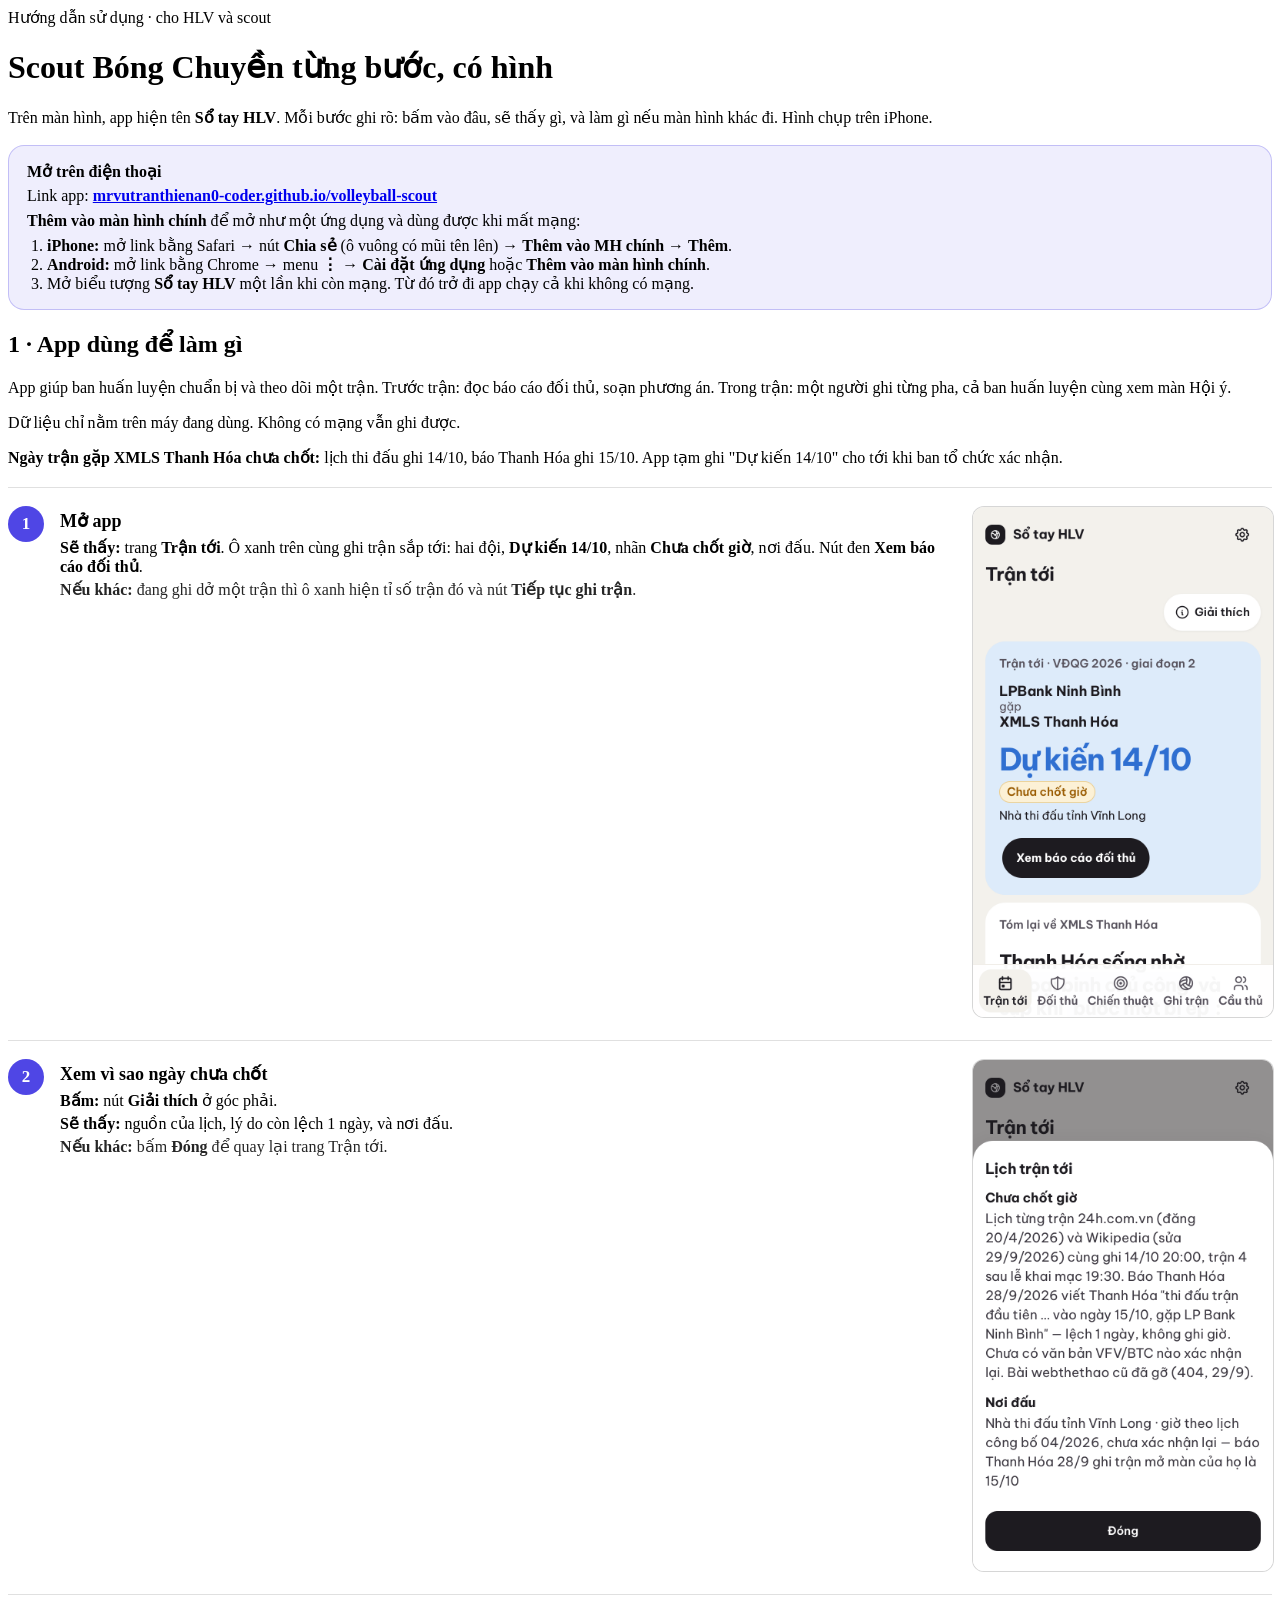
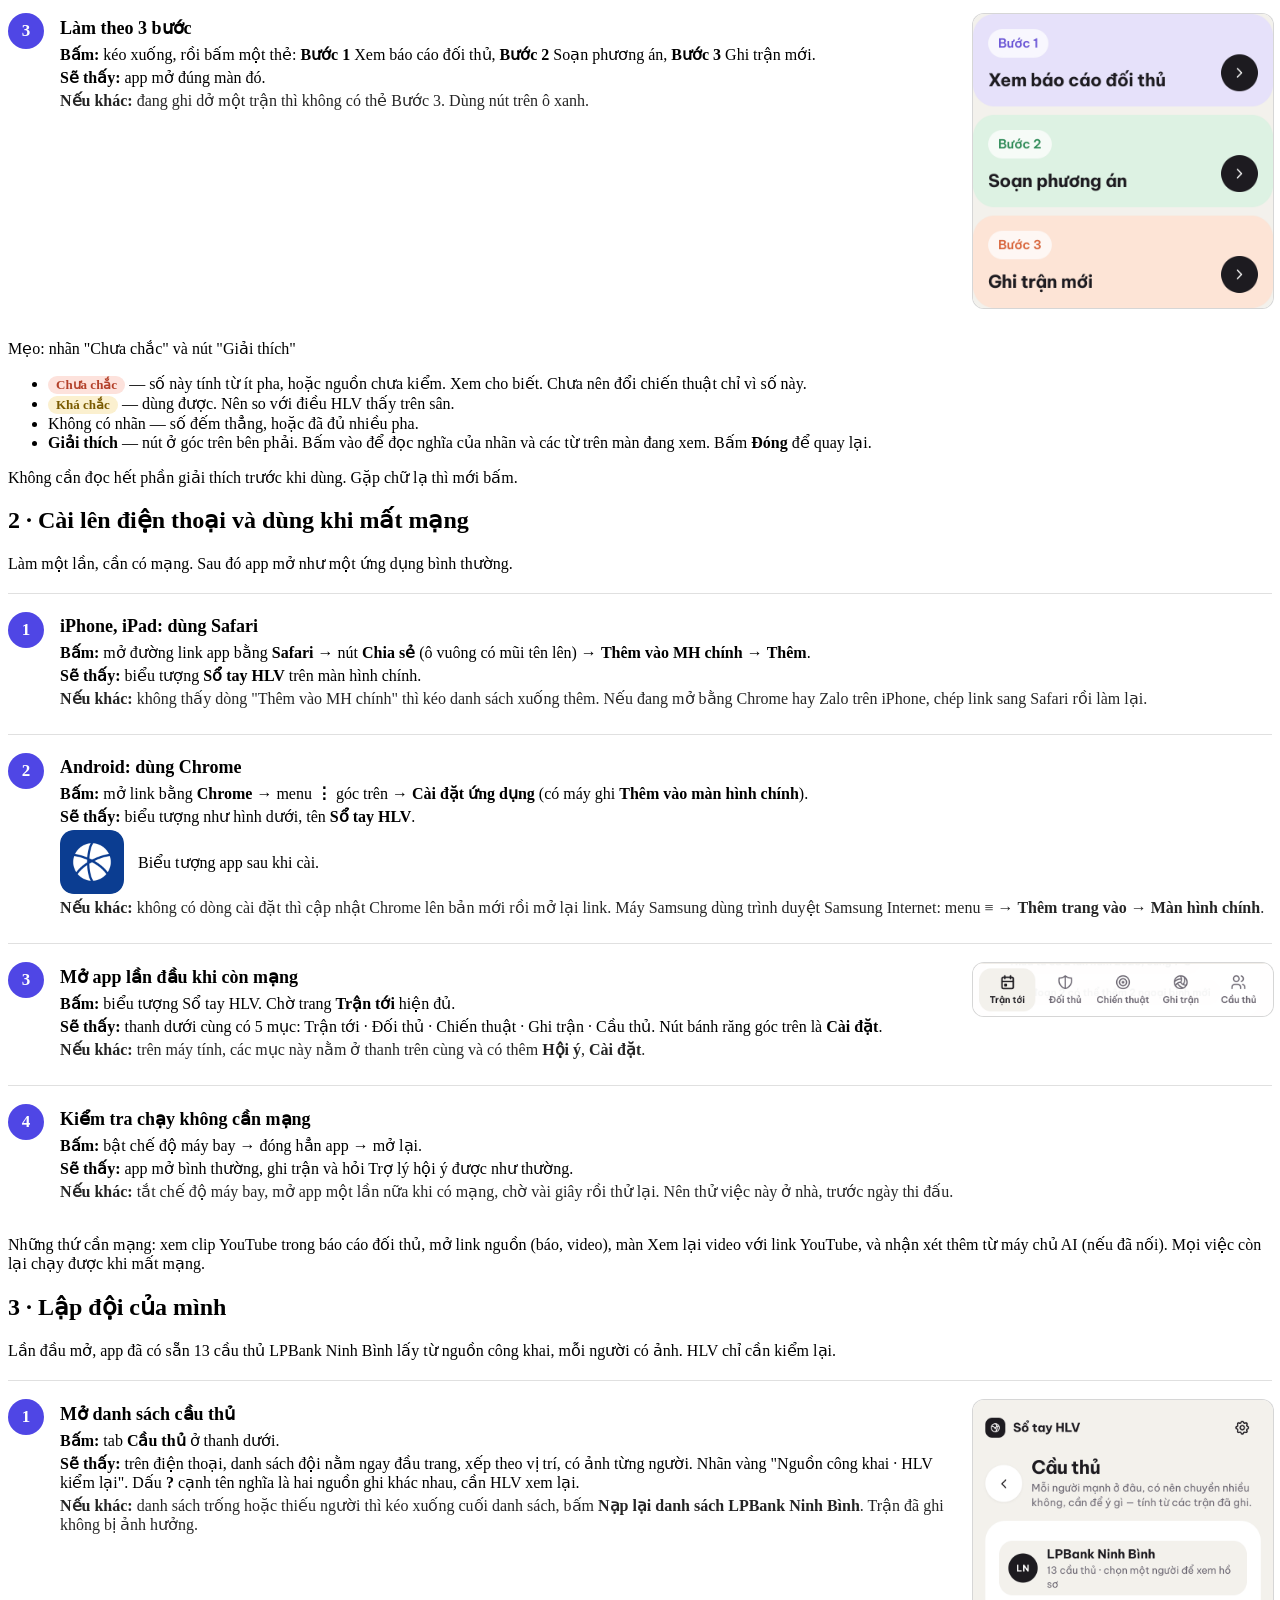
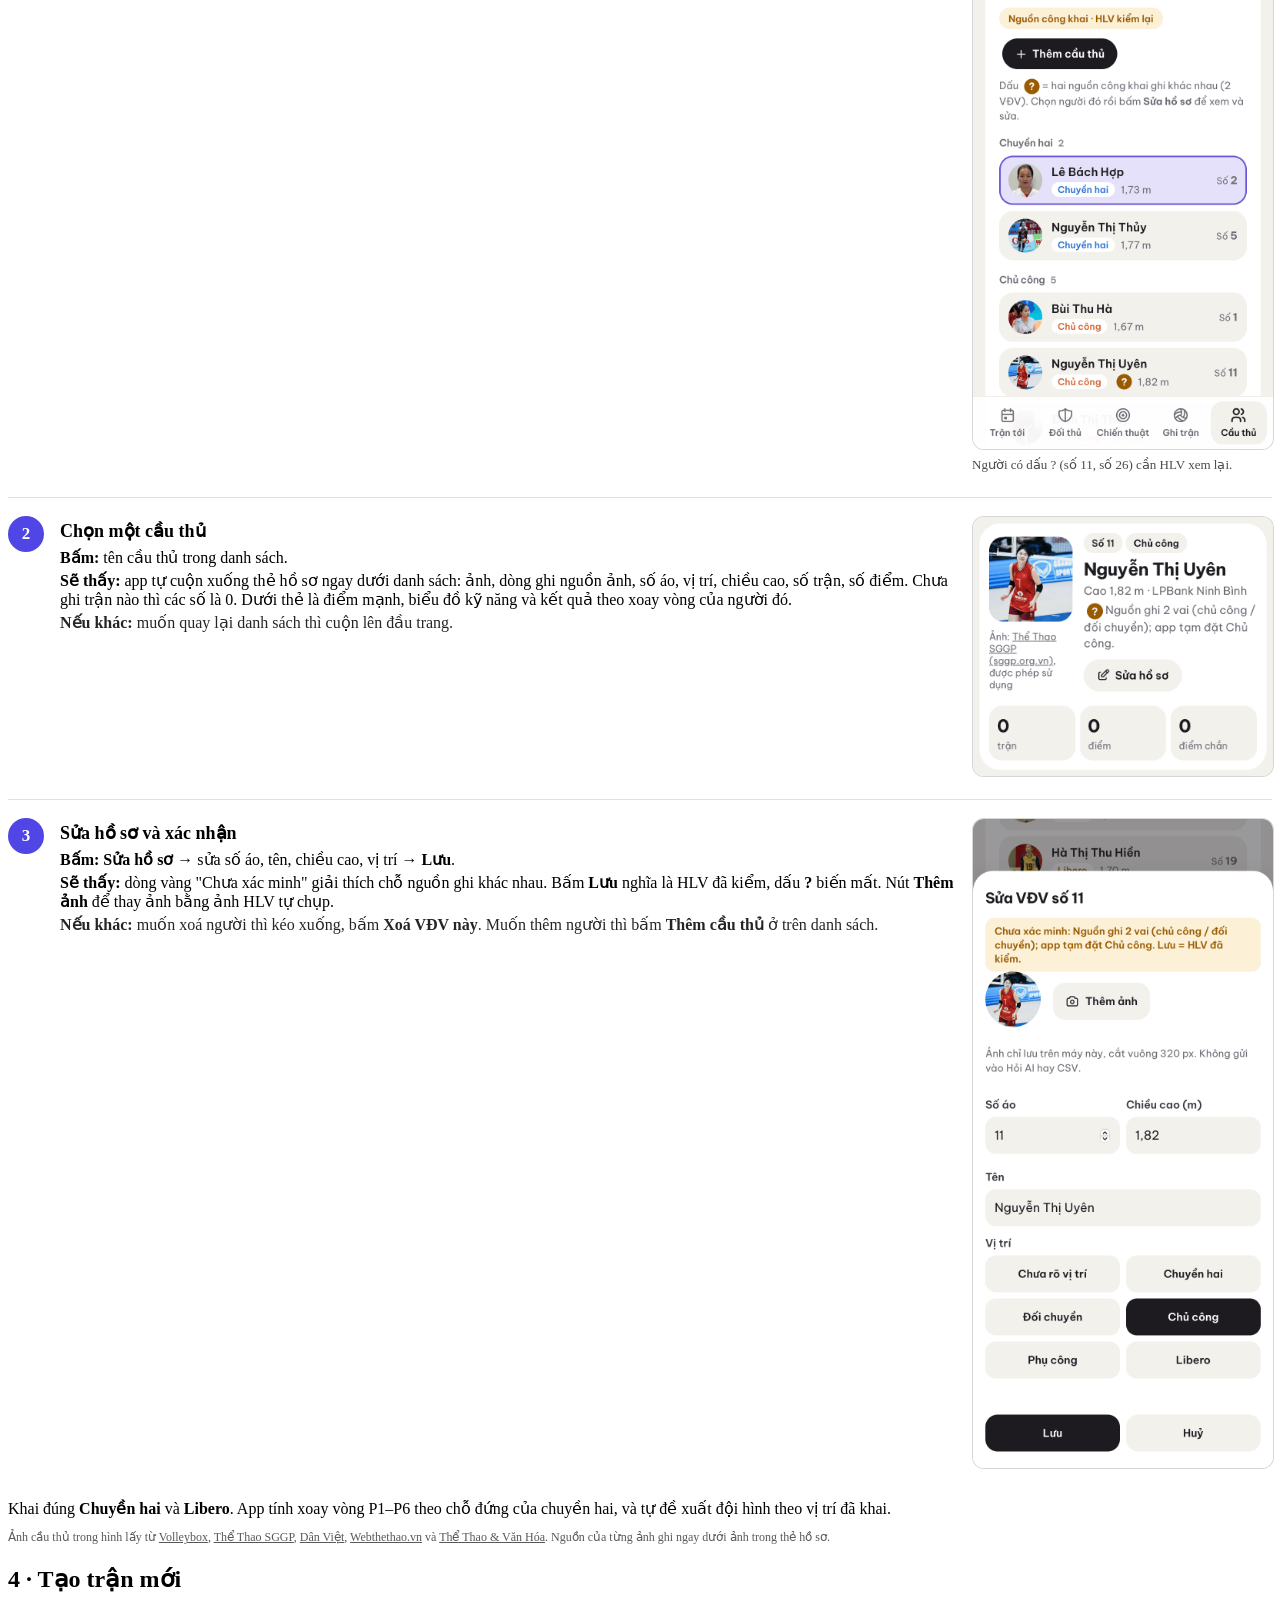
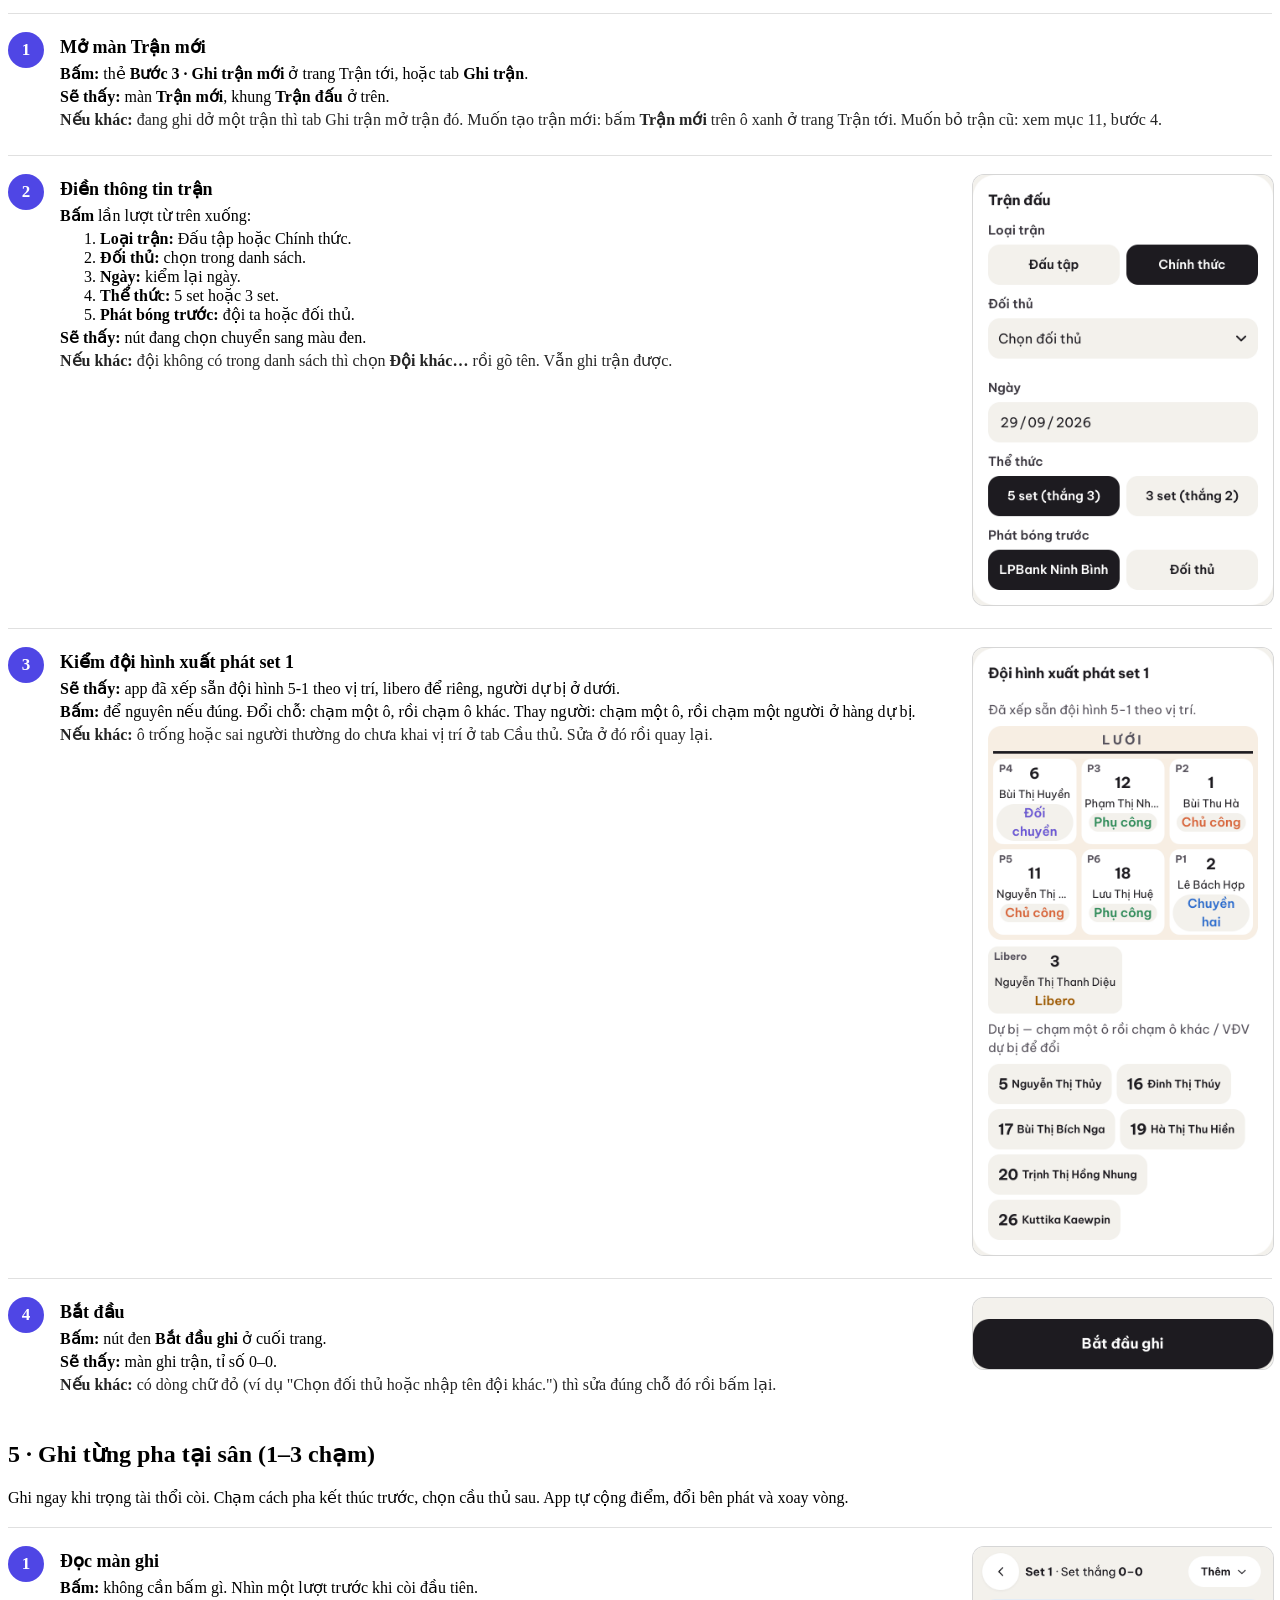
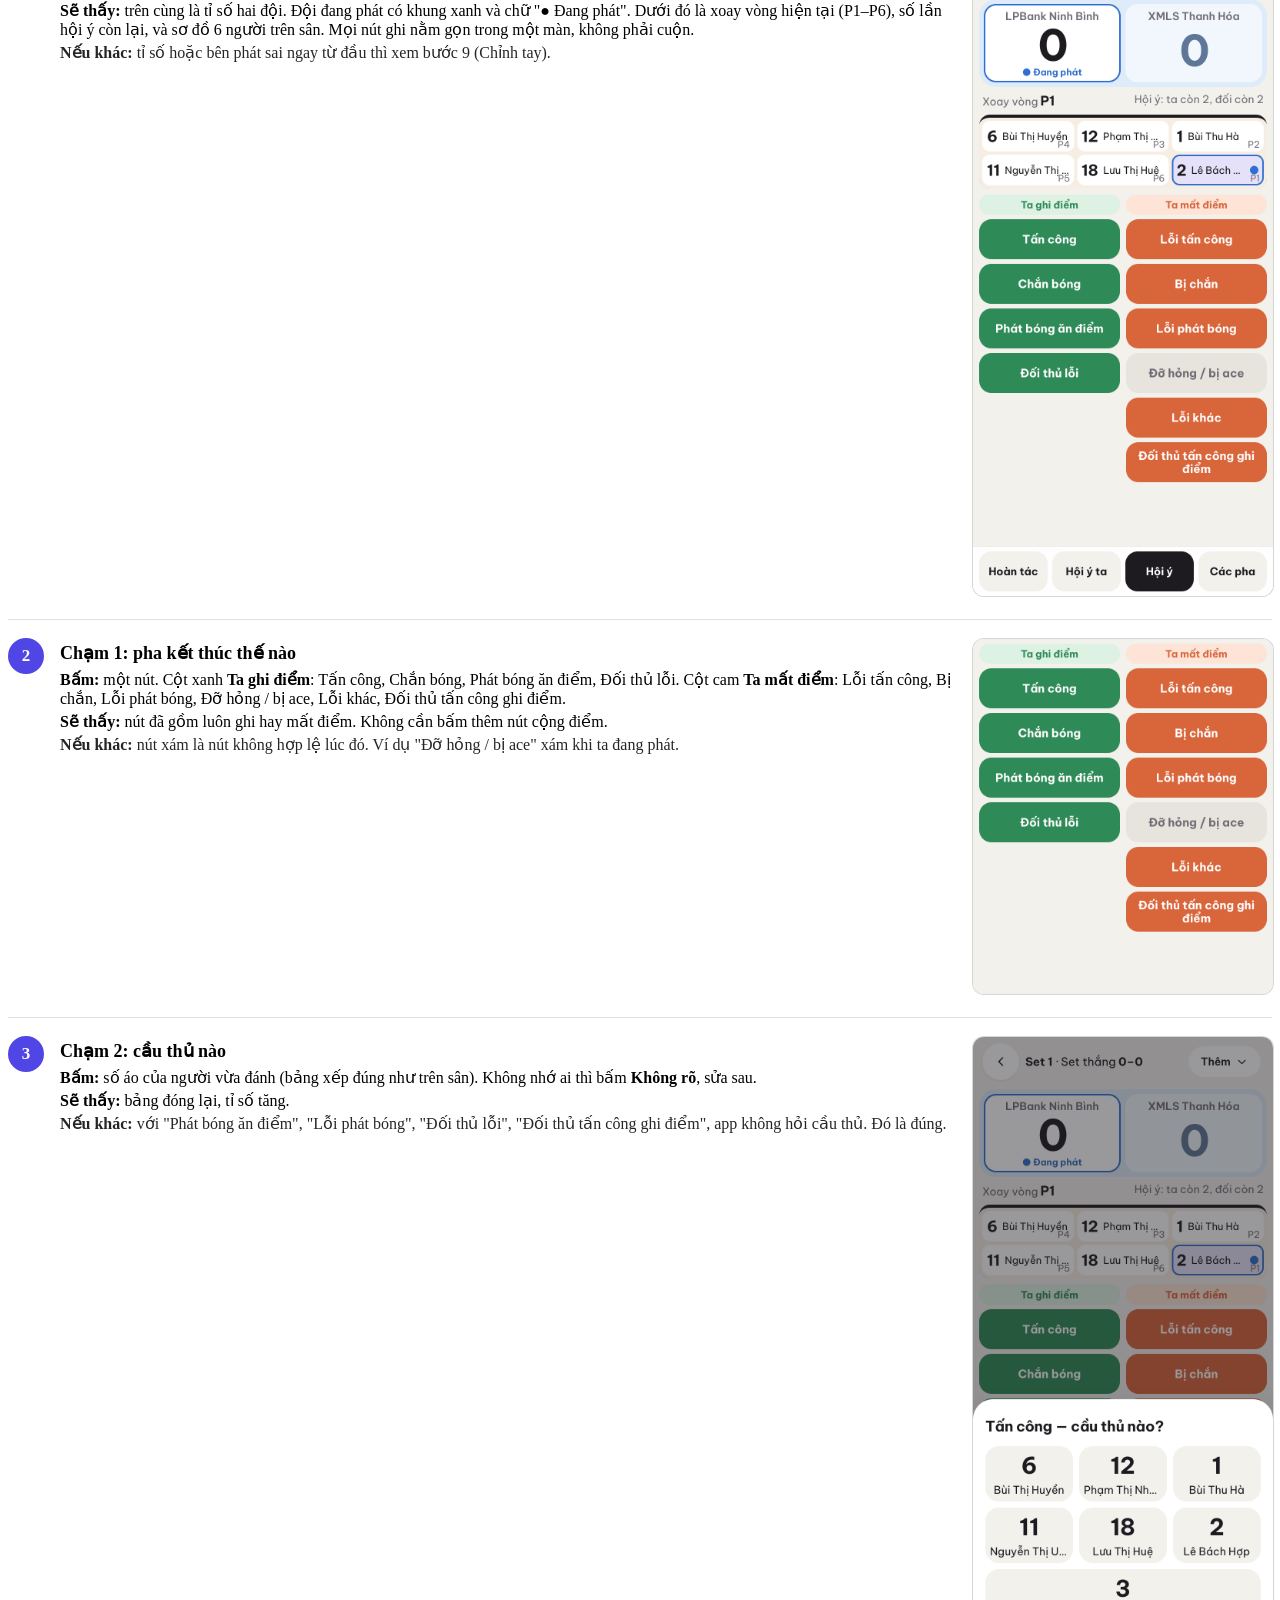
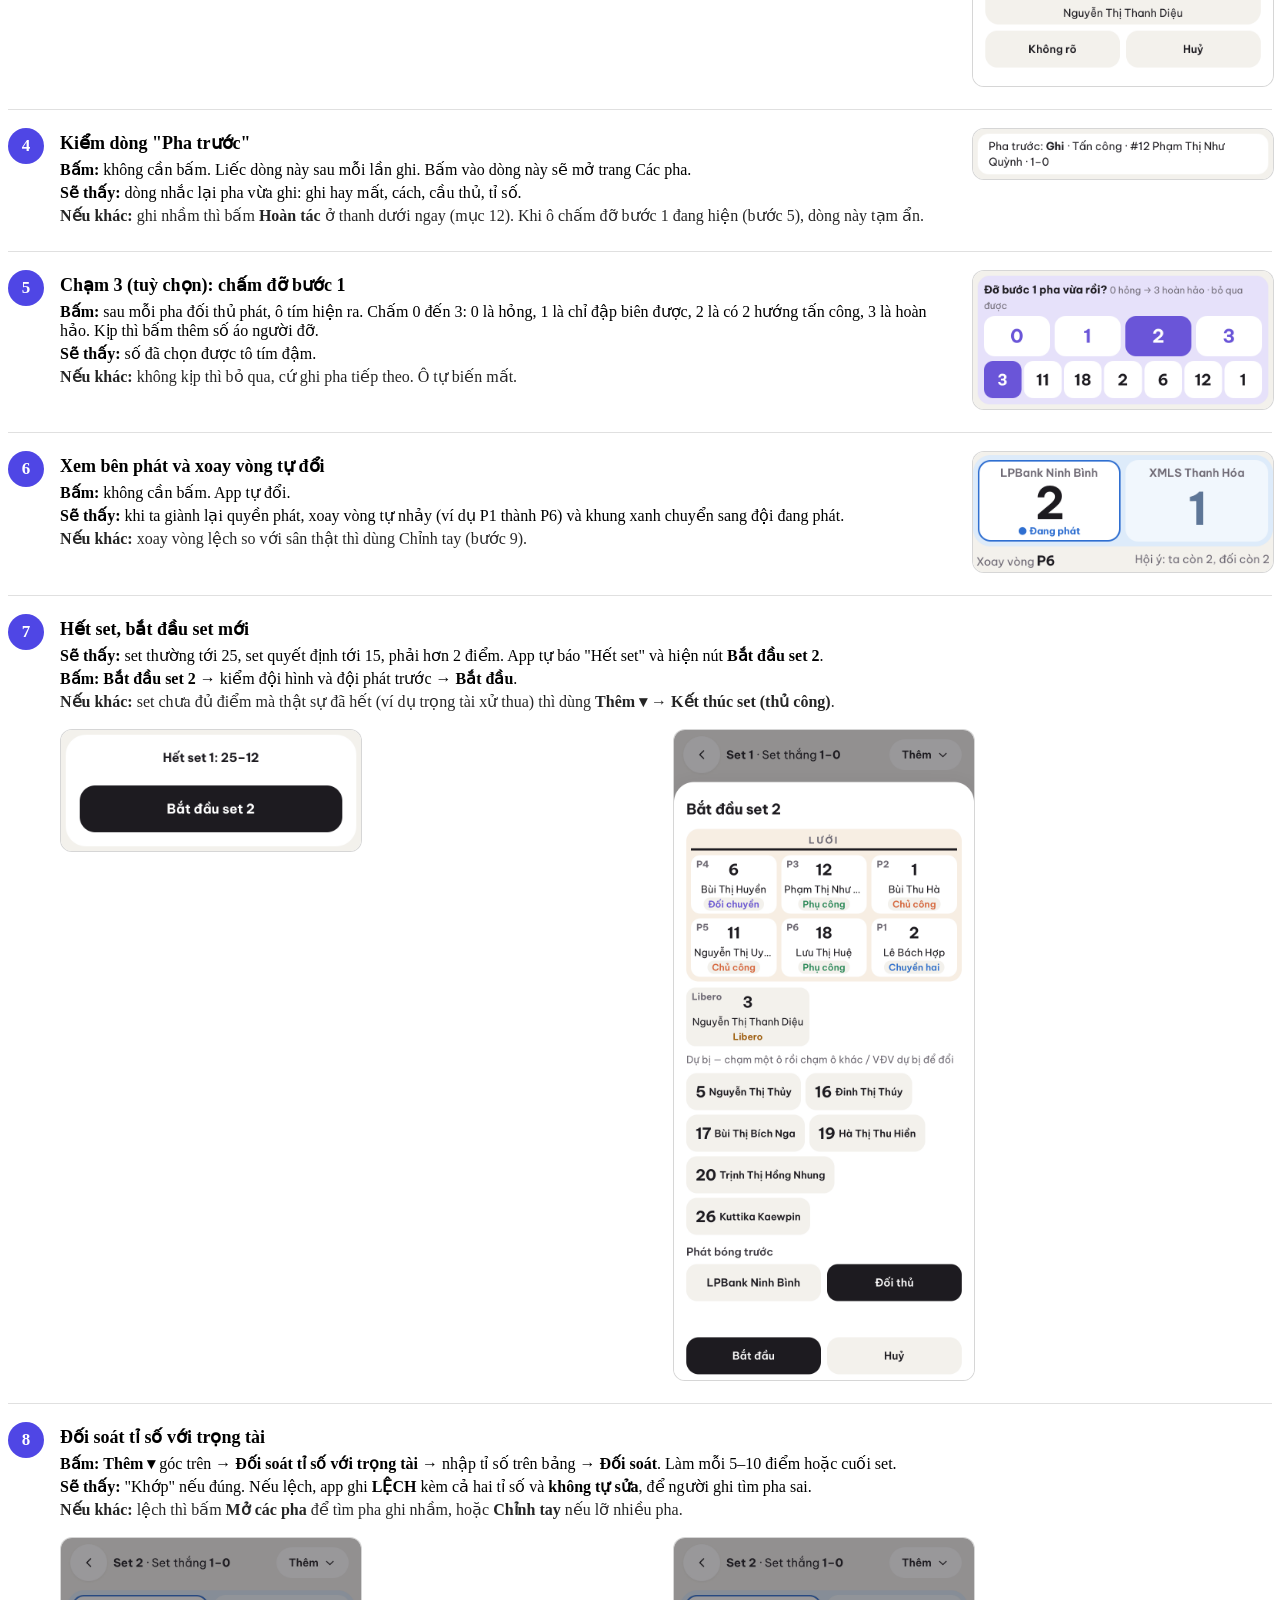
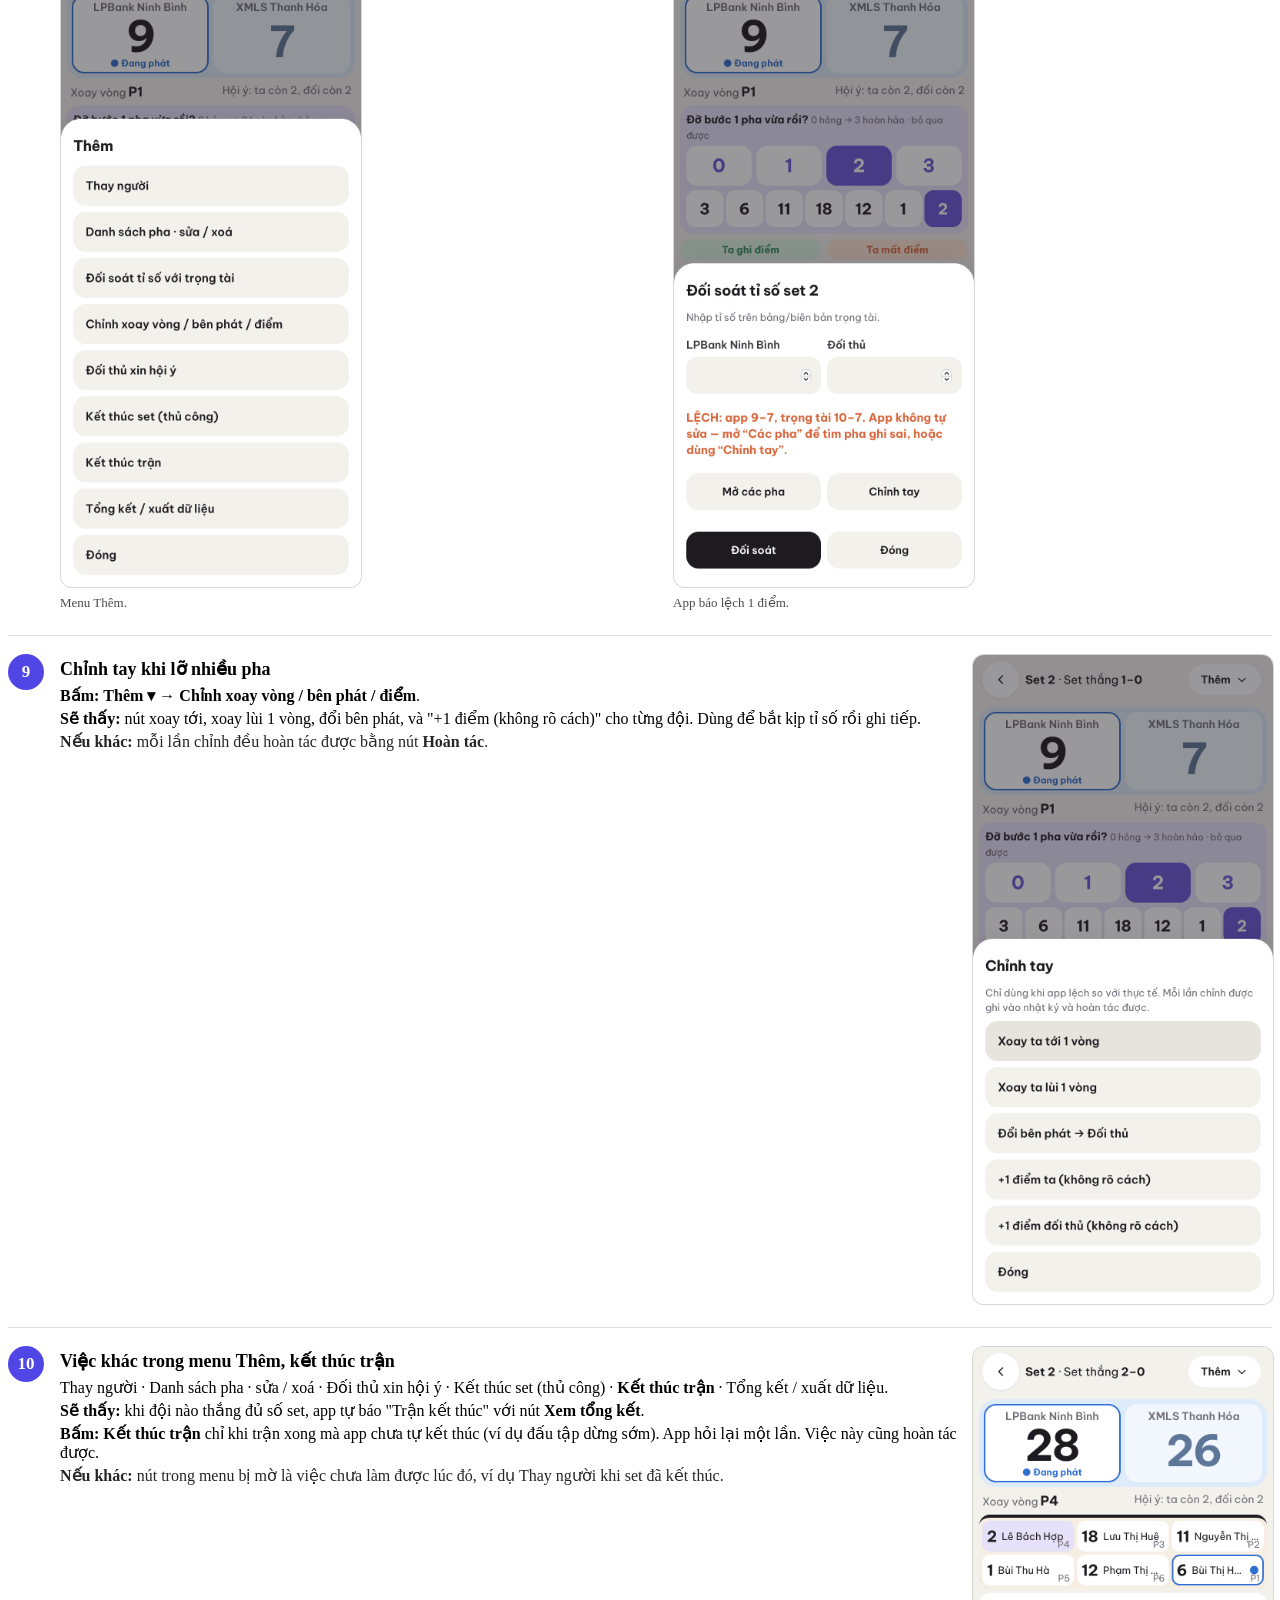
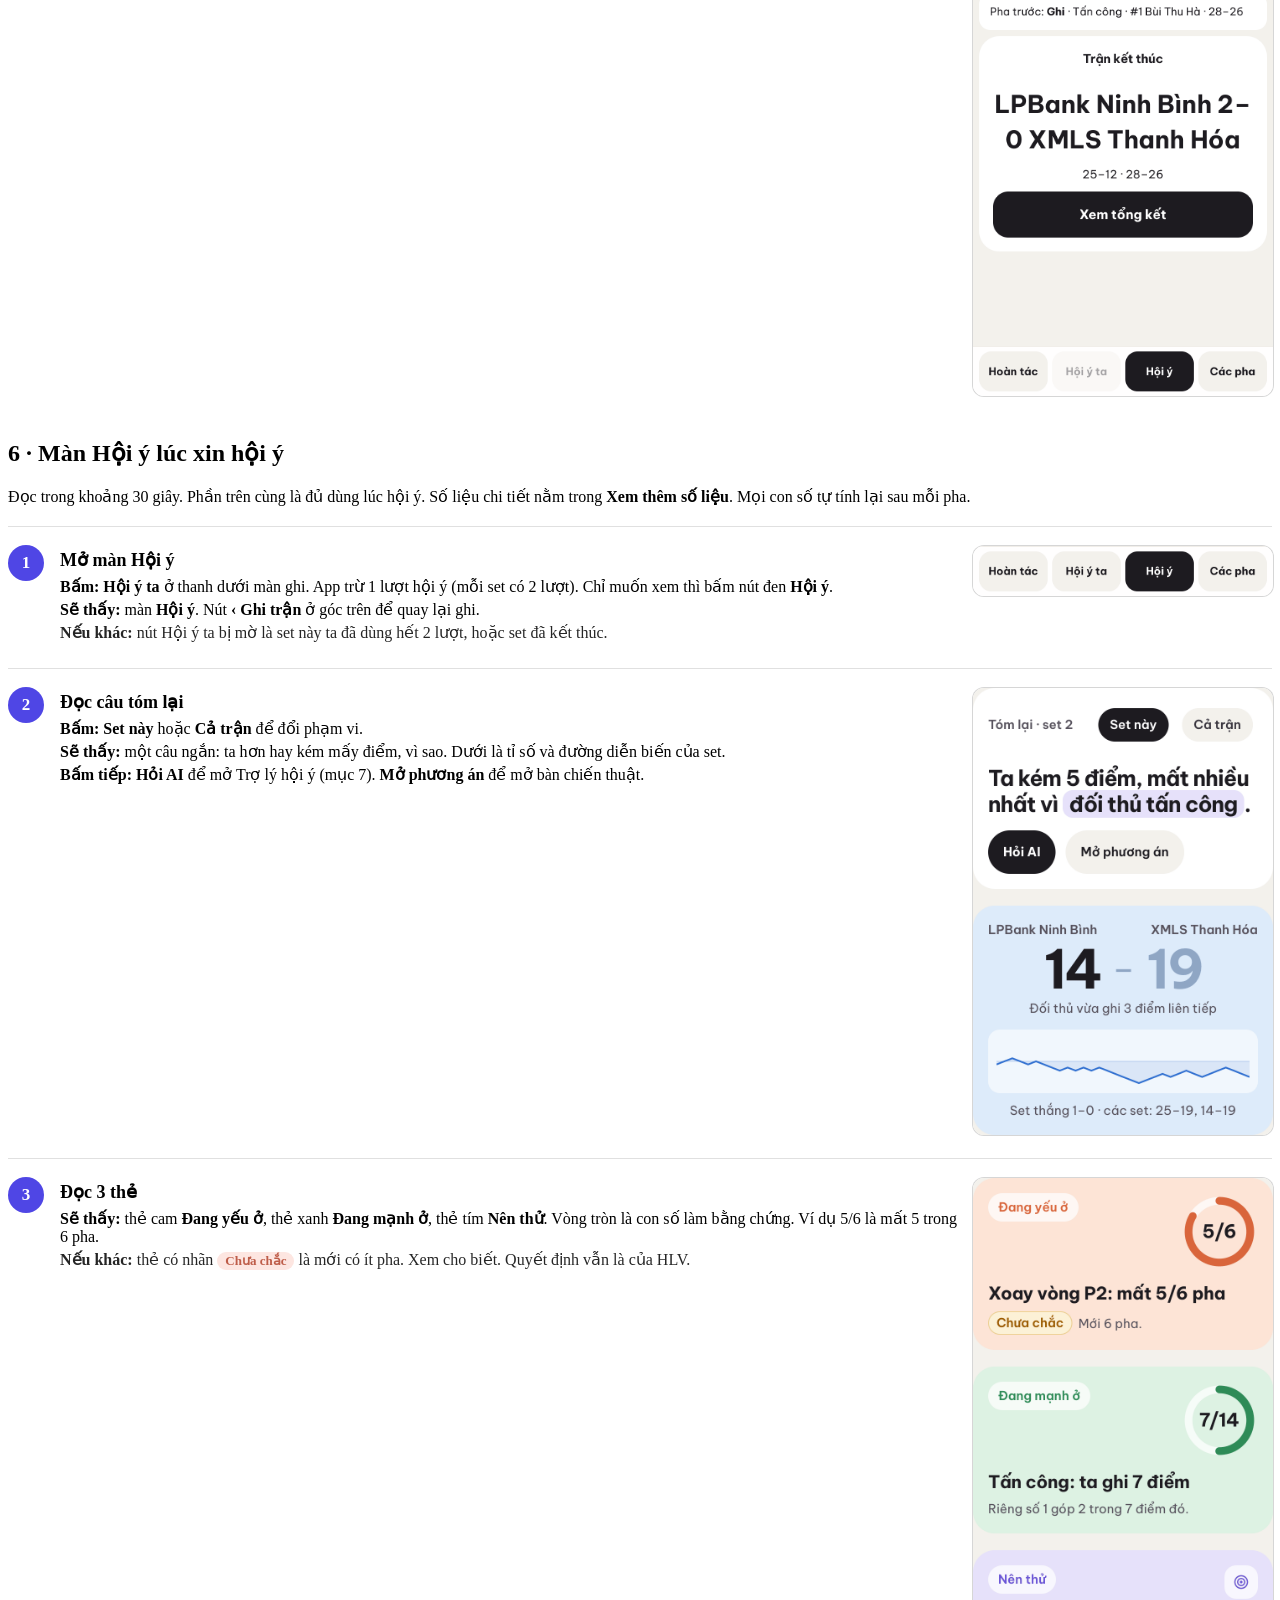
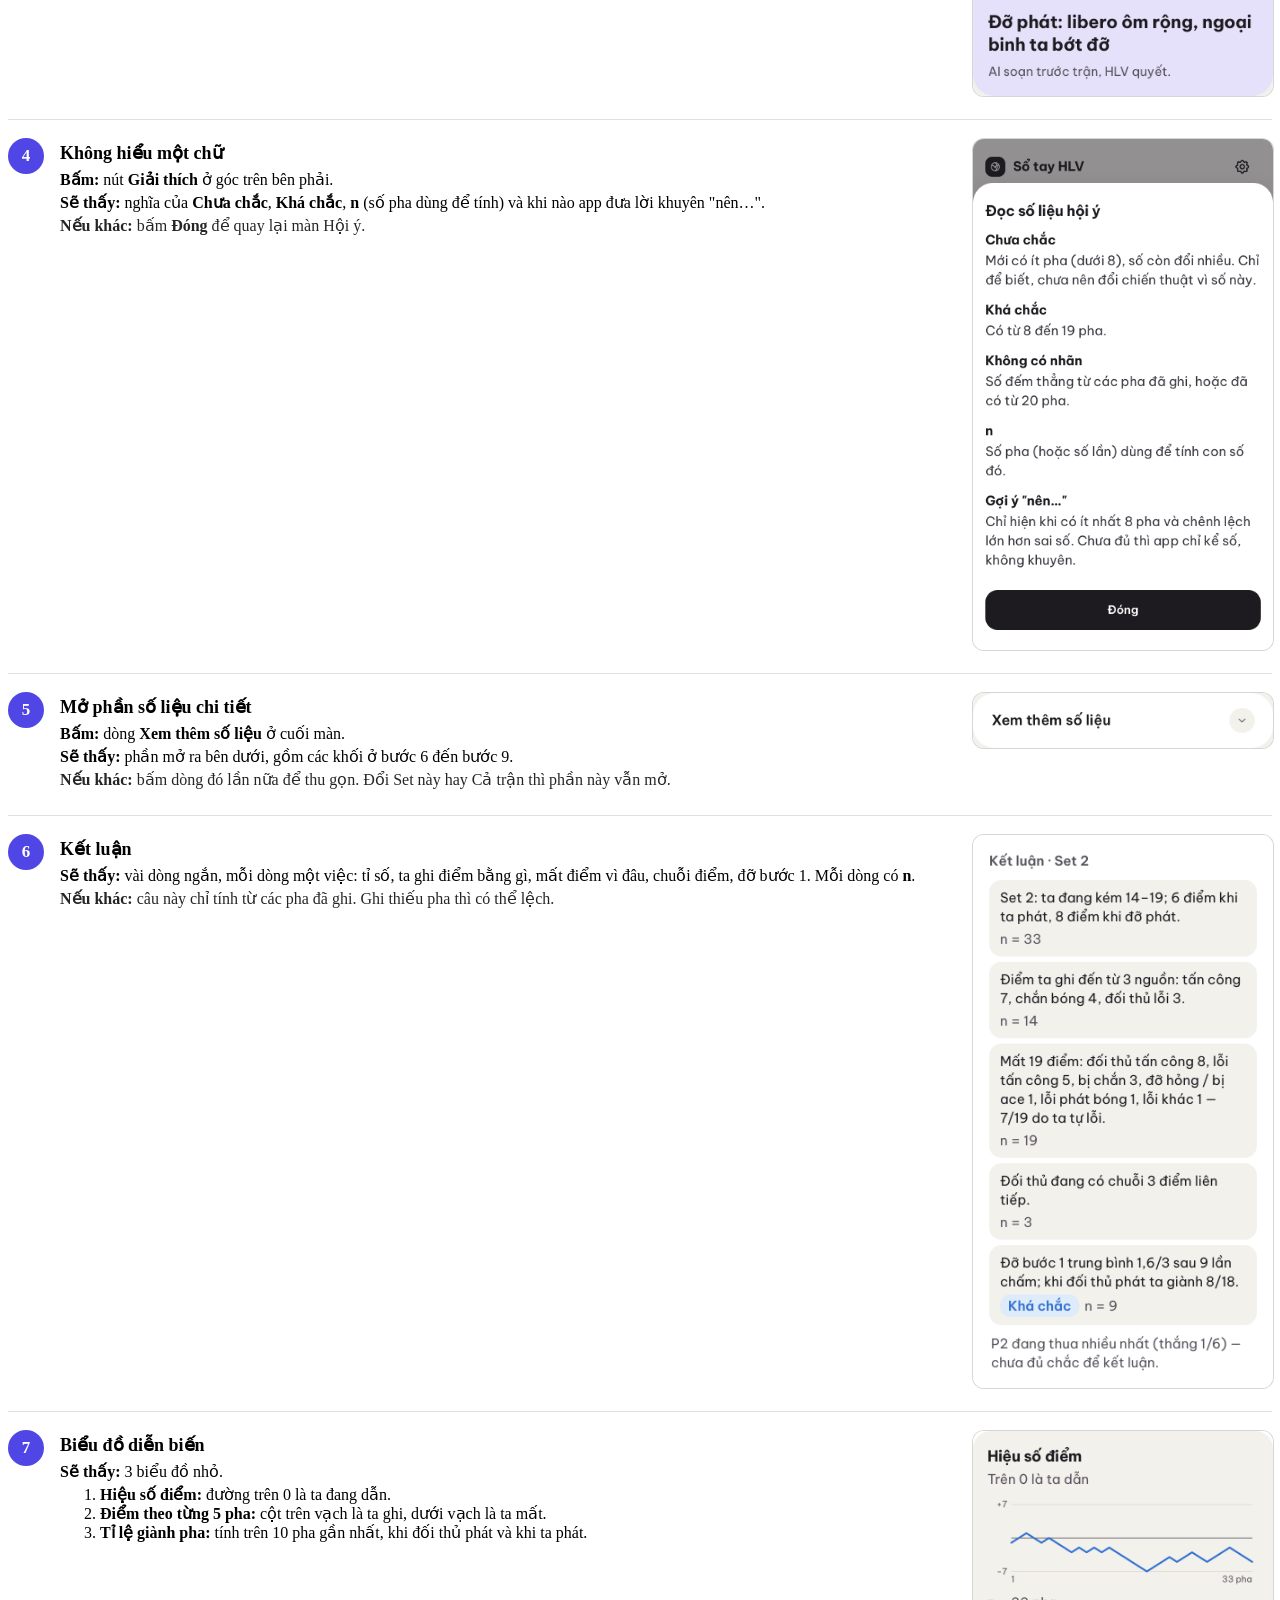
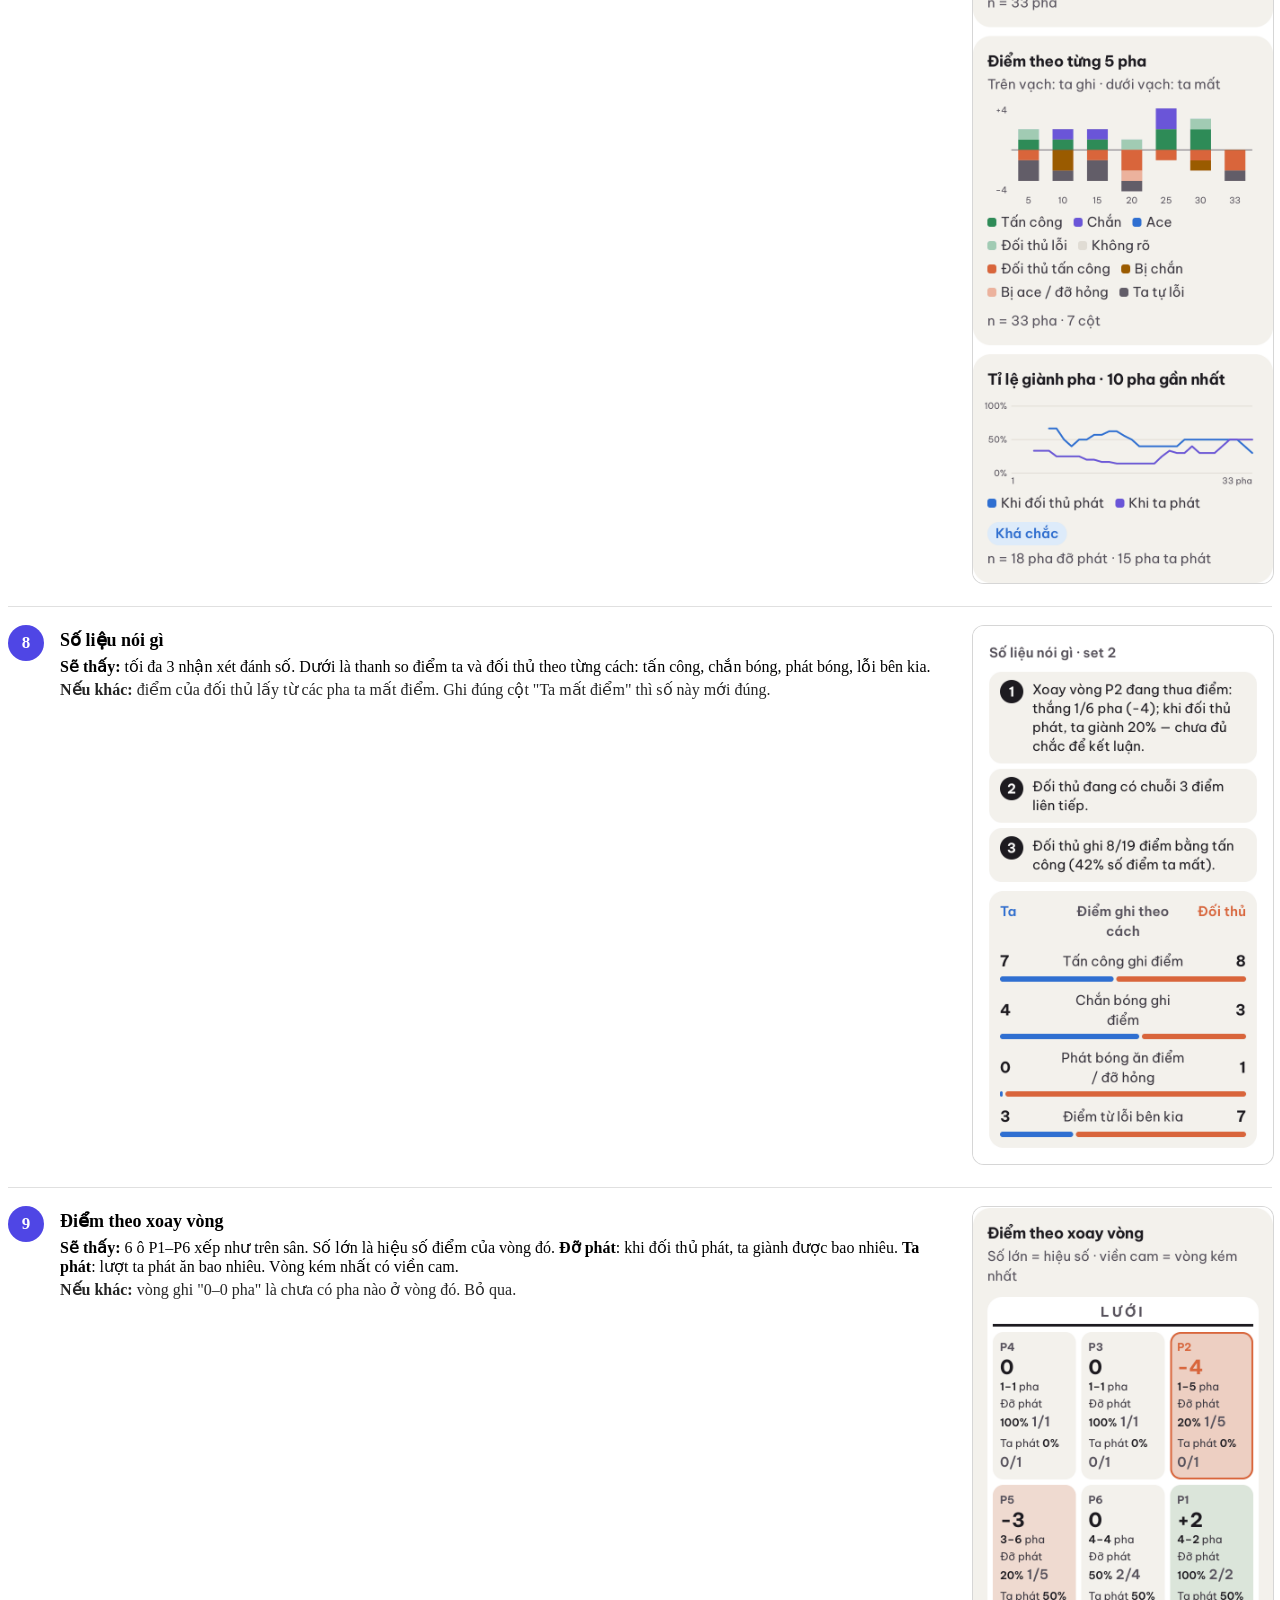
==== commit dfd59fde: "fix(ux): màn ghi trận đủ nút trên iPhone SE, nhãn tab 1 dòng, nút Bắt đầu lại; cập nhật hướng dẫn Co" ====
--- a/guide/index.html
+++ b/guide/index.html
@@ -64,11 +64,46 @@
 
   <!-- ============ 1 ============ -->
   <h2>1 · App dùng để làm gì</h2>
-  <p>App giúp ban huấn luyện chuẩn bị và chơi một trận theo 3 bước. Trước trận: đọc báo cáo đối thủ, soạn phương án trên bàn chiến thuật. Trong trận: một người ghi từng pha bằng 1–3 chạm, cả ban huấn luyện xem chung màn Hội ý và hỏi Trợ lý hội ý.</p>
-  <p>Dữ liệu chỉ nằm trên máy đang dùng. App không gửi đi đâu. Không có mạng vẫn ghi được.</p>
-  <div class="shots2">
-    <figure class="shot ph"><img src="img/p-home-top.png" alt="Trang Trận tới trên điện thoại: thẻ trận sắp tới, nút Đọc báo cáo đối thủ" width="780" height="1688" loading="lazy" data-zoomable><figcaption>Mở app là thấy ngay trận sắp tới, số ngày còn lại và nút <b>Đọc báo cáo đối thủ</b>.</figcaption></figure>
-    <figure class="shot ph"><img src="img/p-home-steps.png" alt="Ba thẻ Bước 1, Bước 2, Bước 3" width="748" height="954" loading="lazy" data-zoomable><figcaption>Kéo xuống: 3 thẻ theo đúng thứ tự làm việc.</figcaption></figure>
+  <p>App giúp ban huấn luyện chuẩn bị và theo dõi một trận. Trước trận: đọc báo cáo đối thủ, soạn phương án. Trong trận: một người ghi từng pha, cả ban huấn luyện cùng xem màn Hội ý.</p>
+  <p>Dữ liệu chỉ nằm trên máy đang dùng. Không có mạng vẫn ghi được.</p>
+  <p><b>Ngày trận gặp XMLS Thanh Hóa chưa chốt:</b> lịch thi đấu ghi 14/10, báo Thanh Hóa ghi 15/10. App tạm ghi "Dự kiến 14/10" cho tới khi ban tổ chức xác nhận.</p>
+  <ol class="st-list">
+    <li><div class="st ph">
+      <div>
+        <h3>Mở app</h3>
+        <p><span class="k">Sẽ thấy:</span> trang <b>Trận tới</b>. Ô xanh trên cùng ghi trận sắp tới: hai đội, <b>Dự kiến 14/10</b>, nhãn <b>Chưa chốt giờ</b>, nơi đấu. Nút đen <b>Xem báo cáo đối thủ</b>.</p>
+        <p class="if"><span class="k">Nếu khác:</span> đang ghi dở một trận thì ô xanh hiện tỉ số trận đó và nút <b>Tiếp tục ghi trận</b>.</p>
+      </div>
+      <figure class="shot ph"><img src="img/p-home-top.png" alt="Trang Trận tới: ô trận sắp tới ghi Dự kiến 14/10, nhãn Chưa chốt giờ, nút Giải thích" width="780" height="1328" loading="lazy" data-zoomable></figure>
+    </div></li>
+    <li><div class="st ph">
+      <div>
+        <h3>Xem vì sao ngày chưa chốt</h3>
+        <p><span class="k">Bấm:</span> nút <b>Giải thích</b> ở góc phải.</p>
+        <p><span class="k">Sẽ thấy:</span> nguồn của lịch, lý do còn lệch 1 ngày, và nơi đấu.</p>
+        <p class="if"><span class="k">Nếu khác:</span> bấm <b>Đóng</b> để quay lại trang Trận tới.</p>
+      </div>
+      <figure class="shot ph"><img src="img/p-home-help.png" alt="Ngăn Lịch trận tới giải thích lịch 14/10 và 15/10" width="780" height="1328" loading="lazy" data-zoomable></figure>
+    </div></li>
+    <li><div class="st ph">
+      <div>
+        <h3>Làm theo 3 bước</h3>
+        <p><span class="k">Bấm:</span> kéo xuống, rồi bấm một thẻ: <b>Bước 1</b> Xem báo cáo đối thủ, <b>Bước 2</b> Soạn phương án, <b>Bước 3</b> Ghi trận mới.</p>
+        <p><span class="k">Sẽ thấy:</span> app mở đúng màn đó.</p>
+        <p class="if"><span class="k">Nếu khác:</span> đang ghi dở một trận thì không có thẻ Bước 3. Dùng nút trên ô xanh.</p>
+      </div>
+      <figure class="shot ph"><img src="img/p-home-steps.png" alt="Ba thẻ Bước 1, Bước 2, Bước 3" width="716" height="700" loading="lazy" data-zoomable></figure>
+    </div></li>
+  </ol>
+  <div class="card panel">
+    <div class="ct">Mẹo: nhãn "Chưa chắc" và nút "Giải thích"</div>
+    <ul>
+      <li><span class="lbl lo">Chưa chắc</span> — số này tính từ ít pha, hoặc nguồn chưa kiểm. Xem cho biết. Chưa nên đổi chiến thuật chỉ vì số này.</li>
+      <li><span class="lbl mid">Khá chắc</span> — dùng được. Nên so với điều HLV thấy trên sân.</li>
+      <li>Không có nhãn — số đếm thẳng, hoặc đã đủ nhiều pha.</li>
+      <li><b>Giải thích</b> — nút ở góc trên bên phải. Bấm vào để đọc nghĩa của nhãn và các từ trên màn đang xem. Bấm <b>Đóng</b> để quay lại.</li>
+    </ul>
+    <p class="ft">Không cần đọc hết phần giải thích trước khi dùng. Gặp chữ lạ thì mới bấm.</p>
   </div>
 
   <!-- ============ 2 ============ -->
@@ -88,7 +123,7 @@
         <h3>Android: dùng Chrome</h3>
         <p><span class="k">Bấm:</span> mở link bằng <b>Chrome</b> → menu <b>⋮</b> góc trên → <b>Cài đặt ứng dụng</b> (có máy ghi <b>Thêm vào màn hình chính</b>).</p>
         <p><span class="k">Sẽ thấy:</span> biểu tượng như hình dưới, tên <b>Sổ tay HLV</b>.</p>
-        <div class="icon-row"><img src="img/app-icon.png" alt="Biểu tượng app Sổ tay HLV" width="64" height="64"><span class="text-sm opacity-70">Biểu tượng app sau khi cài.</span></div>
+        <div class="icon-row"><img src="img/app-icon.png" alt="Biểu tượng app Sổ tay HLV" width="192" height="192"><span class="text-sm opacity-70">Biểu tượng app sau khi cài.</span></div>
         <p class="if"><span class="k">Nếu khác:</span> không có dòng cài đặt thì cập nhật Chrome lên bản mới rồi mở lại link. Máy Samsung dùng trình duyệt Samsung Internet: menu ≡ → <b>Thêm trang vào</b> → <b>Màn hình chính</b>.</p>
       </div>
     </div></li>
@@ -153,37 +188,44 @@
     <li><div class="st">
       <div>
         <h3>Mở màn Trận mới</h3>
-        <p><span class="k">Bấm:</span> tab <b>Ghi trận</b>, hoặc thẻ <b>Bước 3 · Bắt đầu ghi trận</b> ở trang Trận tới.</p>
-        <p><span class="k">Sẽ thấy:</span> màn "Trận mới", khung <b>Trận đấu</b> ở trên.</p>
-        <p class="if"><span class="k">Nếu khác:</span> nếu đang có trận ghi dở, app mở thẳng màn ghi. Muốn trận mới thì kết thúc trận cũ trước (mục 5, bước 10).</p>
+        <p><span class="k">Bấm:</span> thẻ <b>Bước 3 · Ghi trận mới</b> ở trang Trận tới, hoặc tab <b>Ghi trận</b>.</p>
+        <p><span class="k">Sẽ thấy:</span> màn <b>Trận mới</b>, khung <b>Trận đấu</b> ở trên.</p>
+        <p class="if"><span class="k">Nếu khác:</span> đang ghi dở một trận thì tab Ghi trận mở trận đó. Muốn tạo trận mới: bấm <b>Trận mới</b> trên ô xanh ở trang Trận tới. Muốn bỏ trận cũ: xem mục 11, bước 4.</p>
       </div>
     </div></li>
     <li><div class="st ph">
       <div>
         <h3>Điền thông tin trận</h3>
-        <p><span class="k">Bấm:</span> chọn <b>Đấu tập</b> hay <b>Chính thức</b> → chọn <b>Đối thủ</b> trong danh sách (đội ngoài danh sách thì chọn "Đội khác…" rồi gõ tên) → kiểm <b>Ngày</b> → chọn <b>Thể thức</b> 5 set hay 3 set → chọn đội <b>Phát bóng trước</b>.</p>
-        <p><span class="k">Sẽ thấy:</span> nút đang chọn chuyển sang màu đen. Chọn đội đã có báo cáo (ví dụ XMLS Thanh Hóa) thì hiện luôn câu tóm tắt đối thủ và nút <b>Xem báo cáo đối thủ</b>.</p>
-        <p class="if"><span class="k">Nếu khác:</span> dòng "Chưa có hồ sơ cho đội này" dưới ô đối thủ là bình thường. Vẫn ghi trận được.</p>
-      </div>
-      <figure class="shot ph"><img src="img/p-setup-match.png" alt="Khung Trận đấu với loại trận, đối thủ, ngày, thể thức, đội phát trước" width="748" height="1438" loading="lazy" data-zoomable></figure>
+        <p><span class="k">Bấm</span> lần lượt từ trên xuống:</p>
+        <ol>
+          <li><b>Loại trận:</b> Đấu tập hoặc Chính thức.</li>
+          <li><b>Đối thủ:</b> chọn trong danh sách.</li>
+          <li><b>Ngày:</b> kiểm lại ngày.</li>
+          <li><b>Thể thức:</b> 5 set hoặc 3 set.</li>
+          <li><b>Phát bóng trước:</b> đội ta hoặc đối thủ.</li>
+        </ol>
+        <p><span class="k">Sẽ thấy:</span> nút đang chọn chuyển sang màu đen.</p>
+        <p class="if"><span class="k">Nếu khác:</span> đội không có trong danh sách thì chọn <b>Đội khác…</b> rồi gõ tên. Vẫn ghi trận được.</p>
+      </div>
+      <figure class="shot ph"><img src="img/p-setup-match.png" alt="Khung Trận đấu: loại trận, đối thủ, ngày, thể thức, đội phát trước" width="716" height="1026" loading="lazy" data-zoomable></figure>
     </div></li>
     <li><div class="st ph">
       <div>
         <h3>Kiểm đội hình xuất phát set 1</h3>
-        <p><span class="k">Bấm:</span> để nguyên nếu đội hình đúng. Muốn đổi chỗ: chạm một ô rồi chạm ô khác. Muốn thay người: chạm một ô rồi chạm cầu thủ ở hàng <b>Dự bị</b>.</p>
-        <p><span class="k">Sẽ thấy:</span> app đã xếp sẵn theo hệ 5-1: chuyền hai ở P1, chủ công P2 và P5, phụ công P3 và P6, đối chuyền P4, libero riêng.</p>
+        <p><span class="k">Sẽ thấy:</span> app đã xếp sẵn đội hình 5-1 theo vị trí, libero để riêng, người dự bị ở dưới.</p>
+        <p><span class="k">Bấm:</span> để nguyên nếu đúng. Đổi chỗ: chạm một ô, rồi chạm ô khác. Thay người: chạm một ô, rồi chạm một người ở hàng dự bị.</p>
         <p class="if"><span class="k">Nếu khác:</span> ô trống hoặc sai người thường do chưa khai vị trí ở tab Cầu thủ. Sửa ở đó rồi quay lại.</p>
       </div>
-      <figure class="shot ph"><img src="img/p-setup-lineup.png" alt="Sơ đồ đội hình xuất phát, libero và hàng dự bị" width="748" height="1412" loading="lazy" data-zoomable></figure>
+      <figure class="shot ph"><img src="img/p-setup-lineup.png" alt="Đội hình xuất phát set 1, libero và hàng dự bị" width="716" height="1448" loading="lazy" data-zoomable></figure>
     </div></li>
     <li><div class="st ph">
       <div>
         <h3>Bắt đầu</h3>
         <p><span class="k">Bấm:</span> nút đen <b>Bắt đầu ghi</b> ở cuối trang.</p>
         <p><span class="k">Sẽ thấy:</span> màn ghi trận, tỉ số 0–0.</p>
-        <p class="if"><span class="k">Nếu khác:</span> app hiện dòng chữ đỏ báo lỗi (ví dụ "Chọn đối thủ hoặc nhập tên đội khác.") thì sửa đúng chỗ đó rồi bấm lại.</p>
-      </div>
-      <figure class="shot ph"><img src="img/p-setup-start.png" alt="Nút Bắt đầu ghi" width="772" height="176" loading="lazy" data-zoomable></figure>
+        <p class="if"><span class="k">Nếu khác:</span> có dòng chữ đỏ (ví dụ "Chọn đối thủ hoặc nhập tên đội khác.") thì sửa đúng chỗ đó rồi bấm lại.</p>
+      </div>
+      <figure class="shot ph"><img src="img/p-setup-start.png" alt="Nút Bắt đầu ghi" width="716" height="170" loading="lazy" data-zoomable></figure>
     </div></li>
   </ol>
 
@@ -292,145 +334,153 @@
 
   <!-- ============ 6 ============ -->
   <h2>6 · Màn Hội ý lúc xin hội ý</h2>
-  <p>Đọc trong khoảng 30 giây: đang yếu ở đâu, đang mạnh ở đâu, nên thử gì. Mọi con số tự tính lại sau mỗi pha.</p>
+  <p>Đọc trong khoảng 30 giây. Phần trên cùng là đủ dùng lúc hội ý. Số liệu chi tiết nằm trong <b>Xem thêm số liệu</b>. Mọi con số tự tính lại sau mỗi pha.</p>
   <ol class="st-list">
     <li><div class="st ph">
       <div>
         <h3>Mở màn Hội ý</h3>
-        <p><span class="k">Bấm:</span> <b>Hội ý ta</b> ở thanh dưới màn ghi (app trừ 1 lượt, mỗi set còn 2 lượt), hoặc nút đen <b>Hội ý</b> nếu chỉ muốn xem.</p>
-        <p><span class="k">Sẽ thấy:</span> màn "Hội ý". Nút <b>‹ Ghi trận</b> góc trên để quay lại ghi.</p>
-        <p class="if"><span class="k">Nếu khác:</span> nút "Hội ý ta" mờ nghĩa là set này ta đã dùng hết 2 lượt, hoặc set đã kết thúc.</p>
+        <p><span class="k">Bấm:</span> <b>Hội ý ta</b> ở thanh dưới màn ghi. App trừ 1 lượt hội ý (mỗi set có 2 lượt). Chỉ muốn xem thì bấm nút đen <b>Hội ý</b>.</p>
+        <p><span class="k">Sẽ thấy:</span> màn <b>Hội ý</b>. Nút <b>‹ Ghi trận</b> ở góc trên để quay lại ghi.</p>
+        <p class="if"><span class="k">Nếu khác:</span> nút Hội ý ta bị mờ là set này ta đã dùng hết 2 lượt, hoặc set đã kết thúc.</p>
       </div>
       <figure class="shot ph"><img src="img/p-live-bottombar.png" alt="Thanh dưới màn ghi: Hoàn tác, Hội ý ta, Hội ý, Các pha" width="780" height="130" loading="lazy" data-zoomable></figure>
     </div></li>
     <li><div class="st ph">
       <div>
-        <h3>Đọc câu tóm lại và tỉ số</h3>
+        <h3>Đọc câu tóm lại</h3>
         <p><span class="k">Bấm:</span> <b>Set này</b> hoặc <b>Cả trận</b> để đổi phạm vi.</p>
-        <p><span class="k">Sẽ thấy:</span> một câu tóm tắt tình hình, kèm hai con số: lượt ta phát ăn bao nhiêu điểm, khi đối thủ phát ta giành được bao nhiêu pha. Hai nút <b>Hỏi AI</b> (mở Trợ lý hội ý, mục 7) và <b>Mở phương án</b> (mở bàn chiến thuật). Dưới đó là thẻ tỉ số với đường diễn biến của set.</p>
-        <p class="if"><span class="k">Nếu khác:</span> câu tóm lại chỉ tính từ các pha đã ghi. Ghi thiếu pha thì câu này có thể lệch.</p>
-      </div>
-      <figure class="shot ph"><img src="img/p-coach-summary.png" alt="Khối Tóm lại với nút Set này, Cả trận, Hỏi AI và thẻ tỉ số" width="748" height="1222" loading="lazy" data-zoomable></figure>
-    </div></li>
-    <li><div class="st ph">
-      <div>
-        <h3>Kết luận hiện tại</h3>
-        <p><span class="k">Bấm:</span> không cần bấm. Kéo xuống.</p>
-        <p><span class="k">Sẽ thấy:</span> vài dòng ngắn, mỗi dòng một sự việc: tỉ số, ta ghi điểm bằng gì, mất điểm vì đâu, chuỗi điểm, đỡ bước 1. Mỗi dòng có nhãn và <b>n</b> (số pha làm căn cứ). Dòng tím cuối là <b>Gợi ý</b>, chỉ hiện khi số liệu đủ chắc.</p>
-        <p class="if"><span class="k">Nếu khác:</span> không có dòng Gợi ý nghĩa là chưa đủ số liệu để khuyên đổi gì. Cách đọc nhãn: xem khung ngay dưới.</p>
-      </div>
-      <figure class="shot ph"><img src="img/p-coach-now.png" alt="Khối Kết luận hiện tại với nhãn Số đếm, Trung bình và dòng Gợi ý" width="748" height="1220" loading="lazy" data-zoomable></figure>
-    </div></li>
-    <li><div class="st ph">
-      <div>
-        <h3>Đang yếu ở, đang mạnh ở, nên thử</h3>
-        <p><span class="k">Bấm:</span> không cần bấm. Kéo xuống tiếp.</p>
-        <p><span class="k">Sẽ thấy:</span> tối đa 3 thẻ: cam <b>Đang yếu ở</b>, xanh <b>Đang mạnh ở</b>, tím <b>Nên thử</b>. Mỗi thẻ có vòng tròn số làm bằng chứng (ví dụ 10/12). Thẻ Nên thử lấy từ phương án soạn trước trận, bấm <b>Mở phương án</b> để xem trên sân.</p>
-        <p class="if"><span class="k">Nếu khác:</span> đầu set ít pha thì thẻ ghi "chưa đủ chắc để kết luận". Ghi thêm vài pha. Quyết định vẫn là của HLV.</p>
-      </div>
-      <figure class="shot ph"><img src="img/p-coach-cards.png" alt="Ba thẻ Đang yếu ở, Đang mạnh ở, Nên thử" width="748" height="1334" loading="lazy" data-zoomable></figure>
+        <p><span class="k">Sẽ thấy:</span> một câu ngắn: ta hơn hay kém mấy điểm, vì sao. Dưới là tỉ số và đường diễn biến của set.</p>
+        <p><span class="k">Bấm tiếp:</span> <b>Hỏi AI</b> để mở Trợ lý hội ý (mục 7). <b>Mở phương án</b> để mở bàn chiến thuật.</p>
+      </div>
+      <figure class="shot ph"><img src="img/p-coach-summary.png" alt="Câu tóm lại, nút Set này, Cả trận, Hỏi AI, Mở phương án và thẻ tỉ số" width="716" height="1068" loading="lazy" data-zoomable></figure>
+    </div></li>
+    <li><div class="st ph">
+      <div>
+        <h3>Đọc 3 thẻ</h3>
+        <p><span class="k">Sẽ thấy:</span> thẻ cam <b>Đang yếu ở</b>, thẻ xanh <b>Đang mạnh ở</b>, thẻ tím <b>Nên thử</b>. Vòng tròn là con số làm bằng chứng. Ví dụ 5/6 là mất 5 trong 6 pha.</p>
+        <p class="if"><span class="k">Nếu khác:</span> thẻ có nhãn <span class="lbl lo">Chưa chắc</span> là mới có ít pha. Xem cho biết. Quyết định vẫn là của HLV.</p>
+      </div>
+      <figure class="shot ph"><img src="img/p-coach-cards.png" alt="Ba thẻ Đang yếu ở (có nhãn Chưa chắc), Đang mạnh ở, Nên thử" width="716" height="1236" loading="lazy" data-zoomable></figure>
+    </div></li>
+    <li><div class="st ph">
+      <div>
+        <h3>Không hiểu một chữ</h3>
+        <p><span class="k">Bấm:</span> nút <b>Giải thích</b> ở góc trên bên phải.</p>
+        <p><span class="k">Sẽ thấy:</span> nghĩa của <b>Chưa chắc</b>, <b>Khá chắc</b>, <b>n</b> (số pha dùng để tính) và khi nào app đưa lời khuyên "nên…".</p>
+        <p class="if"><span class="k">Nếu khác:</span> bấm <b>Đóng</b> để quay lại màn Hội ý.</p>
+      </div>
+      <figure class="shot ph"><img src="img/p-coach-help.png" alt="Ngăn Đọc số liệu hội ý giải thích Chưa chắc, Khá chắc, n" width="780" height="1328" loading="lazy" data-zoomable></figure>
+    </div></li>
+    <li><div class="st ph">
+      <div>
+        <h3>Mở phần số liệu chi tiết</h3>
+        <p><span class="k">Bấm:</span> dòng <b>Xem thêm số liệu</b> ở cuối màn.</p>
+        <p><span class="k">Sẽ thấy:</span> phần mở ra bên dưới, gồm các khối ở bước 6 đến bước 9.</p>
+        <p class="if"><span class="k">Nếu khác:</span> bấm dòng đó lần nữa để thu gọn. Đổi Set này hay Cả trận thì phần này vẫn mở.</p>
+      </div>
+      <figure class="shot ph"><img src="img/p-coach-more.png" alt="Dòng Xem thêm số liệu đang thu gọn" width="716" height="132" loading="lazy" data-zoomable></figure>
+    </div></li>
+    <li><div class="st ph">
+      <div>
+        <h3>Kết luận</h3>
+        <p><span class="k">Sẽ thấy:</span> vài dòng ngắn, mỗi dòng một việc: tỉ số, ta ghi điểm bằng gì, mất điểm vì đâu, chuỗi điểm, đỡ bước 1. Mỗi dòng có <b>n</b>.</p>
+        <p class="if"><span class="k">Nếu khác:</span> câu này chỉ tính từ các pha đã ghi. Ghi thiếu pha thì có thể lệch.</p>
+      </div>
+      <figure class="shot ph"><img src="img/p-coach-now.png" alt="Khối Kết luận, mỗi dòng có n" width="668" height="1230" loading="lazy" data-zoomable></figure>
     </div></li>
     <li><div class="st ph">
       <div>
         <h3>Biểu đồ diễn biến</h3>
-        <p><span class="k">Sẽ thấy:</span> 3 biểu đồ nhỏ. <b>Hiệu số điểm</b>: đường trên 0 là ta đang dẫn. <b>Điểm theo từng 5 pha</b>: cột trên vạch là ta ghi, dưới vạch là ta mất, tô màu theo cách ghi. <b>Side-out / break-point</b>: tỉ lệ giành pha khi đối thủ phát và khi ta phát, tính trên 10 pha gần nhất.</p>
-        <p class="if"><span class="k">Nếu khác:</span> đầu set biểu đồ còn ngắn. Muốn xem cả trận thì bấm <b>Cả trận</b> ở trên.</p>
-      </div>
-      <figure class="shot ph"><img src="img/p-coach-trends.png" alt="Ba biểu đồ Hiệu số điểm, Điểm theo từng 5 pha, Side-out và break-point" width="748" height="1662" loading="lazy" data-zoomable></figure>
-    </div></li>
-    <li><div class="st ph">
-      <div>
-        <h3>So điểm hai đội theo cách ghi</h3>
-        <p><span class="k">Sẽ thấy:</span> khối <b>Số liệu nói gì</b>: tối đa 3 nhận định đánh số, rồi thanh so điểm ta (xanh) và đối thủ (cam) theo từng cách: tấn công, chắn bóng, phát bóng, lỗi bên kia.</p>
-        <p class="if"><span class="k">Nếu khác:</span> điểm của đối thủ app suy ra từ các pha ta mất điểm. Ghi đúng cột "Ta mất điểm" thì số này mới đúng.</p>
-      </div>
-      <figure class="shot ph"><img src="img/p-coach-numbers.png" alt="Khối Số liệu nói gì so sánh hai đội" width="748" height="994" loading="lazy" data-zoomable></figure>
-    </div></li>
-    <li><div class="st ph">
-      <div>
-        <h3>Xem chi tiết theo xoay vòng</h3>
-        <p><span class="k">Bấm:</span> <b>Xem chi tiết set 2</b> ở cuối màn Hội ý.</p>
-        <p><span class="k">Sẽ thấy:</span> các ô P1–P6 xếp như trên sân. Số lớn là hiệu số điểm của vòng đó. "Đỡ phát" là khi đối thủ phát ta giành được bao nhiêu. "Ta phát" là lượt ta phát ăn bao nhiêu. Vòng kém nhất có <b>viền cam</b>. Dưới nữa có bảng tấn công, đỡ bước 1 và phát bóng theo từng người.</p>
-        <p class="if"><span class="k">Nếu khác:</span> vòng có "0–0 pha" là chưa có pha nào ở vòng đó, bỏ qua.</p>
-      </div>
-      <figure class="shot ph"><img src="img/p-summary-rot.png" alt="Ô điểm theo xoay vòng P1 đến P6" width="700" height="1104" loading="lazy" data-zoomable></figure>
-    </div></li>
-  </ol>
-  <div class="card panel">
-    <div class="ct">Cách đọc nhãn cạnh mỗi con số</div>
-    <ul>
-      <li><span class="lbl fact">Số đếm</span> — chuyện đã xảy ra, đếm thẳng từ các pha đã ghi (ví dụ tỉ số, số điểm tấn công). Không suy ra điều gì thêm.</li>
-      <li><span class="lbl lo">Chưa đủ dữ liệu</span> — dưới 8 pha. Xem cho biết, chưa nên đổi chiến thuật chỉ vì số này.</li>
-      <li><span class="lbl mid">Trung bình</span> — từ 8 đến 19 pha. Dùng được, nên đối chiếu với điều HLV thấy trên sân.</li>
-      <li><span class="lbl hi">Khá chắc</span> — từ 20 pha trở lên.</li>
-    </ul>
-    <p class="ft">App chỉ đưa lời khuyên ("nên…") khi có từ 8 pha trở lên <b>và</b> chênh lệch lớn hơn mức dao động bình thường. Chưa đủ hai điều đó thì app chỉ nêu số, ghi rõ "chưa đủ chắc để khuyên".</p>
-  </div>
+        <p><span class="k">Sẽ thấy:</span> 3 biểu đồ nhỏ.</p>
+        <ol>
+          <li><b>Hiệu số điểm:</b> đường trên 0 là ta đang dẫn.</li>
+          <li><b>Điểm theo từng 5 pha:</b> cột trên vạch là ta ghi, dưới vạch là ta mất.</li>
+          <li><b>Tỉ lệ giành pha:</b> tính trên 10 pha gần nhất, khi đối thủ phát và khi ta phát.</li>
+        </ol>
+      </div>
+      <figure class="shot ph"><img src="img/p-coach-trends.png" alt="Ba biểu đồ Hiệu số điểm, Điểm theo từng 5 pha, Tỉ lệ giành pha" width="668" height="1676" loading="lazy" data-zoomable></figure>
+    </div></li>
+    <li><div class="st ph">
+      <div>
+        <h3>Số liệu nói gì</h3>
+        <p><span class="k">Sẽ thấy:</span> tối đa 3 nhận xét đánh số. Dưới là thanh so điểm ta và đối thủ theo từng cách: tấn công, chắn bóng, phát bóng, lỗi bên kia.</p>
+        <p class="if"><span class="k">Nếu khác:</span> điểm của đối thủ lấy từ các pha ta mất điểm. Ghi đúng cột "Ta mất điểm" thì số này mới đúng.</p>
+      </div>
+      <figure class="shot ph"><img src="img/p-coach-numbers.png" alt="Khối Số liệu nói gì so điểm hai đội" width="668" height="1198" loading="lazy" data-zoomable></figure>
+    </div></li>
+    <li><div class="st ph">
+      <div>
+        <h3>Điểm theo xoay vòng</h3>
+        <p><span class="k">Sẽ thấy:</span> 6 ô P1–P6 xếp như trên sân. Số lớn là hiệu số điểm của vòng đó. <b>Đỡ phát</b>: khi đối thủ phát, ta giành được bao nhiêu. <b>Ta phát</b>: lượt ta phát ăn bao nhiêu. Vòng kém nhất có viền cam.</p>
+        <p class="if"><span class="k">Nếu khác:</span> vòng ghi "0–0 pha" là chưa có pha nào ở vòng đó. Bỏ qua.</p>
+      </div>
+      <figure class="shot ph"><img src="img/p-summary-rot.png" alt="Sáu ô điểm theo xoay vòng P1 đến P6" width="668" height="990" loading="lazy" data-zoomable></figure>
+    </div></li>
+  </ol>
 
   <!-- ============ 7 ============ -->
   <h2>7 · Trợ lý hội ý</h2>
-  <p>Trợ lý trả lời nhanh những câu HLV hay hỏi lúc hội ý, bằng chính số liệu trận đang ghi. Số tự tính ngay trên máy, không cần mạng, không phải chép câu hỏi sang trang AI nào khác.</p>
+  <p>Trợ lý trả lời nhanh những câu HLV hay hỏi lúc hội ý, bằng số liệu của trận đang ghi. Số tính ngay trên máy, không cần mạng.</p>
   <ol class="st-list">
     <li><div class="st ph">
       <div>
         <h3>Mở trợ lý</h3>
-        <p><span class="k">Bấm:</span> nút đen <b>Hỏi AI</b> trên màn Hội ý, hoặc <b>Hỏi AI</b> trên màn Tổng kết trận.</p>
-        <p><span class="k">Sẽ thấy:</span> trên điện thoại, bảng <b>Trợ lý hội ý</b> trượt lên gần kín màn. Trên cùng chọn phạm vi <b>Set này</b> hoặc <b>Cả trận</b>. Dưới là 6 thẻ câu hỏi có sẵn và ô <b>Hỏi thêm…</b> ở đáy.</p>
-        <p class="if"><span class="k">Nếu khác:</span> bấm <b>✕</b> góc phải để đóng, màn Hội ý vẫn giữ nguyên.</p>
-      </div>
-      <figure class="shot ph"><img src="img/p-as-open.png" alt="Bảng Trợ lý hội ý với 6 thẻ câu hỏi và ô Hỏi thêm" width="780" height="1688" loading="lazy" data-zoomable></figure>
+        <p><span class="k">Bấm:</span> nút đen <b>Hỏi AI</b> trên màn Hội ý, hoặc trên màn Tổng kết trận.</p>
+        <p><span class="k">Sẽ thấy:</span> bảng <b>Trợ lý hội ý</b> trượt lên. Trên cùng chọn <b>Set này</b> hoặc <b>Cả trận</b>. Dưới là 6 câu hỏi có sẵn. Ô <b>Hỏi thêm…</b> ở đáy.</p>
+        <p class="if"><span class="k">Nếu khác:</span> không thấy đủ 6 câu thì kéo xuống. Bấm <b>✕</b> để đóng.</p>
+      </div>
+      <figure class="shot ph"><img src="img/p-as-open.png" alt="Bảng Trợ lý hội ý với các câu hỏi có sẵn và ô Hỏi thêm" width="780" height="1328" loading="lazy" data-zoomable></figure>
     </div></li>
     <li><div class="st">
       <div>
         <h3>Chọn một câu hỏi có sẵn</h3>
-        <p><span class="k">Bấm:</span> một trong 6 thẻ:</p>
-        <ul>
-          <li><b>Xoay vòng nào đang mất điểm?</b> — side-out và break-point theo P1–P6.</li>
-          <li><b>Đỡ bước 1 theo từng người</b> — điểm đỡ 0–3 trung bình, và tỉ lệ giành pha sau bóng đỡ tốt, xấu.</li>
-          <li><b>Ai đang gánh điểm, ai mắc lỗi / bị chắn</b> — điểm ghi và lỗi từng VĐV.</li>
-          <li><b>Đối thủ ghi điểm bằng cách nào</b> — điểm ta mất chia theo cách.</li>
-          <li><b>Chuỗi mất điểm gần đây</b> — các đoạn mất từ 3 điểm liền trở lên.</li>
-          <li><b>So sánh 2 phương án</b> — 2 xoay vòng, hoặc 2 VĐV cùng vị trí.</li>
-        </ul>
-        <p><span class="k">Sẽ thấy:</span> một thẻ trả lời: câu trả lời ngắn, biểu đồ thanh, bảng số. Cuối thẻ là nhãn độ chắc và <b>n</b> (số pha làm căn cứ).</p>
-        <p class="if"><span class="k">Nếu khác:</span> câu trả lời ghi "chưa đủ chắc để khuyên" nghĩa là chưa đủ 8 pha hoặc chênh lệch còn nhỏ. Xem cách đọc nhãn ở cuối mục 6.</p>
-      </div>
-      <div class="shots2">
-        <figure class="shot ph"><img src="img/p-as-rot.png" alt="Thẻ trả lời Xoay vòng nào đang mất điểm với biểu đồ" width="780" height="1688" loading="lazy" data-zoomable><figcaption>Câu trả lời và biểu đồ theo từng vòng.</figcaption></figure>
-        <figure class="shot ph"><img src="img/p-as-table.png" alt="Bảng số theo xoay vòng, nhãn Chưa đủ dữ liệu và n" width="780" height="1688" loading="lazy" data-zoomable><figcaption>Kéo xuống: bảng số, nhãn độ chắc, n.</figcaption></figure>
+        <p><span class="k">Bấm:</span> một trong 6 câu:</p>
+        <ol>
+          <li><b>Xoay vòng nào đang mất điểm?</b></li>
+          <li><b>Đỡ bước 1 theo từng người</b></li>
+          <li><b>Ai đang gánh điểm, ai mắc lỗi / bị chắn</b></li>
+          <li><b>Đối thủ ghi điểm bằng cách nào</b></li>
+          <li><b>Chuỗi mất điểm gần đây</b></li>
+          <li><b>So sánh 2 phương án</b> (xem bước 4)</li>
+        </ol>
+        <p><span class="k">Sẽ thấy:</span> một thẻ trả lời: câu trả lời ngắn, biểu đồ, bảng số. Cuối thẻ là <b>n</b> và nhãn Chưa chắc hoặc Khá chắc nếu số chưa đủ chắc.</p>
+        <p class="if"><span class="k">Nếu khác:</span> câu trả lời ghi "chưa đủ chắc để khuyên" là còn ít pha. Xem Mẹo ở mục 1.</p>
+      </div>
+      <div class="shots2">
+        <figure class="shot ph"><img src="img/p-as-rot.png" alt="Thẻ trả lời Xoay vòng nào đang mất điểm với biểu đồ" width="780" height="1328" loading="lazy" data-zoomable><figcaption>Câu trả lời và biểu đồ.</figcaption></figure>
+        <figure class="shot ph"><img src="img/p-as-table.png" alt="Bảng số theo xoay vòng, nhãn Chưa chắc và n" width="780" height="1328" loading="lazy" data-zoomable><figcaption>Kéo xuống: bảng số, nhãn, n.</figcaption></figure>
       </div>
     </div></li>
     <li><div class="st ph">
       <div>
         <h3>Hỏi thêm bằng lời</h3>
-        <p><span class="k">Bấm:</span> gõ vào ô <b>Hỏi thêm…</b> ở đáy, ví dụ "Số 12 đang thế nào?" → <b>Hỏi</b>.</p>
-        <p><span class="k">Sẽ thấy:</span> thẻ trả lời riêng cho người đó: điểm ghi, lỗi, lượt phát, đỡ bước 1, kèm bảng chỉ số và nhãn độ chắc.</p>
-        <p class="if"><span class="k">Nếu khác:</span> câu hỏi trợ lý chưa hiểu thì nó gửi thẻ <b>Tổng quan</b> và liệt kê những câu trả lời được. Hỏi về một số áo của đối thủ thì thẻ ghi "Không có số liệu" kèm nút <b>Mở báo cáo đối thủ</b>, vì trợ lý chỉ tính các pha của đội ta.</p>
-      </div>
-      <figure class="shot ph"><img src="img/p-as-free.png" alt="Thẻ trả lời cho câu hỏi Số 12 đang thế nào" width="780" height="1688" loading="lazy" data-zoomable></figure>
+        <p><span class="k">Bấm:</span> gõ vào ô <b>Hỏi thêm…</b>, ví dụ "Số 12 đang thế nào?" → <b>Hỏi</b>.</p>
+        <p><span class="k">Sẽ thấy:</span> thẻ trả lời riêng cho người đó: điểm ghi, lỗi, lượt phát, đỡ bước 1.</p>
+        <p class="if"><span class="k">Nếu khác:</span> trợ lý chưa hiểu câu hỏi thì trả thẻ <b>Tổng quan</b>. Hỏi về cầu thủ đối thủ thì thẻ ghi "Không có số liệu" và có nút <b>Mở báo cáo đối thủ</b>.</p>
+      </div>
+      <figure class="shot ph"><img src="img/p-as-free.png" alt="Thẻ trả lời cho câu hỏi Số 12 đang thế nào" width="780" height="1328" loading="lazy" data-zoomable></figure>
     </div></li>
     <li><div class="st ph">
       <div>
         <h3>So sánh 2 phương án</h3>
-        <p><span class="k">Bấm:</span> thẻ <b>So sánh 2 phương án</b> → chọn <b>Hai xoay vòng</b> hoặc <b>Hai VĐV cùng vị trí</b> → chọn phương án A, B → <b>So sánh</b>.</p>
-        <p><span class="k">Sẽ thấy:</span> hai bên đặt cạnh nhau: tỉ lệ thắng, đỡ phát, ta phát. Câu trả lời nói rõ bên nào tốt hơn, hoặc "chưa đủ chắc để kết luận".</p>
-        <p class="if"><span class="k">Nếu khác:</span> muốn cả hai bên có từ 8 pha trở lên thì chọn phạm vi <b>Cả trận</b>.</p>
-      </div>
-      <figure class="shot ph"><img src="img/p-as-cmp.png" alt="Thẻ So sánh P2 và P6" width="780" height="1688" loading="lazy" data-zoomable></figure>
+        <p><span class="k">Bấm:</span> <b>So sánh 2 phương án</b> → chọn <b>Hai xoay vòng</b> hoặc <b>Hai VĐV cùng vị trí</b> → chọn A và B → <b>So sánh</b>.</p>
+        <p><span class="k">Sẽ thấy:</span> hai bên đặt cạnh nhau: thắng, đỡ phát, ta phát. Câu trả lời nói bên nào tốt hơn, hoặc "chưa đủ chắc để khuyên".</p>
+        <p class="if"><span class="k">Nếu khác:</span> muốn đủ pha để so thì chọn <b>Cả trận</b>.</p>
+      </div>
+      <figure class="shot ph"><img src="img/p-as-cmp.png" alt="Thẻ So sánh P2 và P6" width="780" height="1328" loading="lazy" data-zoomable></figure>
     </div></li>
     <li><div class="st">
       <div>
         <h3>Quản lý các thẻ đã hỏi</h3>
-        <p><span class="k">Bấm:</span> hàng nhãn trên cùng (1 · Xoay vòng, 2 · Đỡ bước 1…) để nhảy tới thẻ đã hỏi. <b>Sao chép</b> dưới mỗi thẻ để dán vào Zalo. <b>Xoá</b> để bỏ thẻ.</p>
-        <p><span class="k">Sẽ thấy:</span> các thẻ giữ nguyên trong lúc app đang mở. Số trong thẻ tính lại theo pha mới khi bấm hỏi lại.</p>
-        <p class="if"><span class="k">Nếu khác:</span> đóng hẳn app thì các thẻ mất. Số liệu trận vẫn còn nguyên.</p>
+        <p><span class="k">Bấm:</span> hàng nhãn trên cùng (1 · Xoay vòng, 2 · VĐV…) để nhảy tới thẻ đã hỏi. <b>Sao chép</b> dưới mỗi thẻ để dán vào Zalo. <b>Xoá</b> để bỏ thẻ.</p>
+        <p class="if"><span class="k">Nếu khác:</span> đóng hẳn app thì các thẻ mất. Số liệu trận vẫn còn.</p>
       </div>
     </div></li>
     <li><div class="st">
       <div>
         <h3>Trên máy tính: màn chia đôi</h3>
-        <p><span class="k">Sẽ thấy:</span> trợ lý mở ở cột bên phải, màn Hội ý vẫn đọc và bấm được bên trái.</p>
-        <p class="if"><span class="k">Nếu khác:</span> muốn có thêm nhận xét bằng lời của AI dưới mỗi thẻ thì vào <b>Cài đặt → Trợ lý AI</b>, nhập địa chỉ máy chủ và mã đội do người quản lý đưa. Không nối thì trợ lý vẫn trả lời đầy đủ bằng số trên máy.</p>
+        <p><span class="k">Sẽ thấy:</span> trợ lý ở cột bên phải, màn Hội ý vẫn đọc được bên trái.</p>
+        <p class="if"><span class="k">Nếu khác:</span> muốn có thêm nhận xét bằng lời của AI thì vào <b>Cài đặt → Trợ lý AI</b>, nhập địa chỉ và mã do người quản lý đưa. Không nối thì trợ lý vẫn trả lời bằng số trên máy.</p>
       </div>
       <figure class="shot wide"><img src="img/p-as-desktop.png" alt="Trợ lý hội ý mở bên phải màn Hội ý trên máy tính" width="780" height="488" loading="lazy" data-zoomable></figure>
     </div></li>
@@ -443,67 +493,85 @@
       <div>
         <h3>Mở trang Các pha</h3>
         <p><span class="k">Bấm:</span> <b>Các pha</b> ở thanh dưới màn ghi, hoặc dòng "Pha trước".</p>
-        <p><span class="k">Sẽ thấy:</span> trang phân tích cả trận. Trên cùng chọn <b>Set</b> hoặc <b>Cả trận</b>, rồi hàng nút nhảy nhanh: Kết luận · Diễn biến · Ghi / mất · Xoay vòng · Cầu thủ · Phát &amp; đỡ · Chuỗi điểm · Danh sách pha. Phần đầu là <b>Kết luận hiện tại</b>, đọc giống màn Hội ý.</p>
-        <p class="if"><span class="k">Nếu khác:</span> hàng nút dài hơn màn điện thoại thì vuốt ngang hàng nút.</p>
-      </div>
-      <figure class="shot ph"><img src="img/p-an-top.png" alt="Trang Các pha với hàng nút nhảy nhanh và Kết luận hiện tại" width="780" height="1688" loading="lazy" data-zoomable></figure>
+        <p><span class="k">Sẽ thấy:</span> trang <b>Các pha</b>, số trong ngoặc là số pha đã ghi. Hàng nút trên cùng: <b>Set</b> hoặc <b>Cả trận</b>, rồi các nút nhảy nhanh: Kết luận · Diễn biến · Ghi / mất · Xoay vòng · Cầu thủ · Phát &amp; đỡ · Chuỗi điểm · Danh sách pha.</p>
+        <p class="if"><span class="k">Nếu khác:</span> không thấy hết hàng nút thì vuốt ngang. Gặp chữ lạ thì bấm <b>Giải thích</b>.</p>
+      </div>
+      <figure class="shot ph"><img src="img/p-an-top.png" alt="Trang Các pha với nút Giải thích, hàng nút nhảy nhanh và phần Kết luận" width="780" height="1328" loading="lazy" data-zoomable></figure>
     </div></li>
     <li><div class="st">
       <div>
         <h3>Đọc các phần phân tích</h3>
-        <p><span class="k">Sẽ thấy:</span> <b>Diễn biến</b>: đường điểm hai đội qua từng pha và hiệu số. <b>Ghi / mất</b>: nguồn điểm theo cách. <b>Xoay vòng</b>: ô P1–P6 và hiệu số từng vòng qua thời gian. <b>Cầu thủ</b>: điểm, lỗi, tấn công từng người. <b>Phát &amp; đỡ</b>: side-out, break-point, đỡ bước 1 theo người. <b>Chuỗi điểm</b>: các đoạn một bên ghi liền từ 3 điểm.</p>
-        <p class="if"><span class="k">Nếu khác:</span> mỗi phần có nhãn độ chắc và n riêng. Cách đọc ở cuối mục 6.</p>
-      </div>
-      <div class="shots2">
-        <figure class="shot ph"><img src="img/p-an-flow.png" alt="Phần Diễn biến tỉ số và Hiệu số điểm" width="748" height="1104" loading="lazy" data-zoomable><figcaption>Diễn biến: vạch dọc là sang set mới.</figcaption></figure>
-        <figure class="shot ph"><img src="img/p-an-rot.png" alt="Phần Theo xoay vòng P1 đến P6" width="748" height="1696" loading="lazy" data-zoomable><figcaption>Xoay vòng: vòng kém nhất viền cam.</figcaption></figure>
-      </div>
-    </div></li>
-    <li><div class="st ph">
-      <div>
-        <h3>Danh sách pha (cuối trang)</h3>
+        <p><span class="k">Bấm:</span> một nút nhảy nhanh, hoặc kéo xuống.</p>
+        <p><span class="k">Sẽ thấy:</span></p>
+        <ol>
+          <li><b>Diễn biến:</b> điểm hai đội qua từng pha. Vạch dọc là sang set mới.</li>
+          <li><b>Ghi / mất:</b> ta ghi điểm bằng gì, mất điểm vì đâu.</li>
+          <li><b>Xoay vòng:</b> 6 ô P1–P6. Vòng kém nhất viền cam.</li>
+          <li><b>Cầu thủ:</b> điểm, lỗi, phát bóng, đỡ bước 1 từng người.</li>
+          <li><b>Phát &amp; đỡ:</b> khi đối thủ phát ta giành bao nhiêu, lượt ta phát ăn bao nhiêu.</li>
+          <li><b>Chuỗi điểm:</b> các đoạn một bên ghi liền từ 3 điểm.</li>
+        </ol>
+      </div>
+      <div class="shots2">
+        <figure class="shot ph"><img src="img/p-an-flow.png" alt="Phần Diễn biến tỉ số và Hiệu số điểm" width="716" height="1030" loading="lazy" data-zoomable><figcaption>Diễn biến.</figcaption></figure>
+        <figure class="shot ph"><img src="img/p-an-rot.png" alt="Phần Theo xoay vòng P1 đến P6, nhãn Khá chắc" width="716" height="1646" loading="lazy" data-zoomable><figcaption>Xoay vòng.</figcaption></figure>
+      </div>
+    </div></li>
+    <li><div class="st ph">
+      <div>
+        <h3>Danh sách pha</h3>
         <p><span class="k">Bấm:</span> nút <b>Danh sách pha</b> trên hàng nhảy nhanh.</p>
-        <p><span class="k">Sẽ thấy:</span> mọi pha, mới nhất ở trên. Mỗi dòng có set và số thứ tự pha, tỉ số, cách kết thúc, cầu thủ, xoay vòng, bên phát, điểm đỡ. Vạch xanh là ta ghi, vạch cam là ta mất.</p>
-        <p class="if"><span class="k">Nếu khác:</span> có dòng "Bị bỏ qua" nghĩa là sau khi sửa, pha đó rơi ra ngoài set. Bấm vào để sửa hoặc xoá.</p>
-      </div>
-      <figure class="shot ph"><img src="img/p-rallies.png" alt="Danh sách pha đã ghi" width="748" height="1280" loading="lazy" data-zoomable></figure>
+        <p><span class="k">Sẽ thấy:</span> 12 pha mới nhất, mới nhất ở trên. Mỗi dòng: set, số pha, tỉ số, cách kết thúc, cầu thủ. Vạch xanh là ta ghi, vạch cam là ta mất.</p>
+        <p><span class="k">Bấm tiếp:</span> <b>Hiện tất cả … pha</b> ở cuối danh sách để xem hết.</p>
+        <p class="if"><span class="k">Nếu khác:</span> có dòng "Bị bỏ qua" là sau khi sửa, pha đó rơi ra ngoài set. Bấm vào để sửa hoặc xoá.</p>
+      </div>
+      <div>
+        <figure class="shot ph"><img src="img/p-rallies.png" alt="Danh sách pha đã ghi" width="716" height="1206" loading="lazy" data-zoomable></figure>
+        <figure class="shot ph" style="margin-top:10px"><img src="img/p-rallies-all.png" alt="Nút Hiện tất cả 77 pha" width="716" height="106" loading="lazy" data-zoomable></figure>
+      </div>
     </div></li>
     <li><div class="st ph">
       <div>
         <h3>Sửa hoặc xoá một pha</h3>
-        <p><span class="k">Bấm:</span> một dòng bất kỳ, kể cả pha ở set trước → đổi cách, cầu thủ hoặc điểm đỡ bước 1 → <b>Xong</b>. Muốn xoá thì bấm <b>Xoá pha này</b> ở cuối bảng.</p>
-        <p><span class="k">Sẽ thấy:</span> tỉ số, xoay vòng và mọi số phía trên tự tính lại.</p>
-        <p class="if"><span class="k">Nếu khác:</span> sau khi sửa mà app báo set kết thúc khi chưa đủ điểm, xem lại các pha quanh chỗ vừa sửa.</p>
-      </div>
-      <figure class="shot ph"><img src="img/p-rally-edit.png" alt="Bảng sửa một pha" width="780" height="1688" loading="lazy" data-zoomable></figure>
+        <p><span class="k">Bấm:</span> một dòng bất kỳ → đổi cách, cầu thủ hoặc điểm đỡ bước 1 → <b>Xong</b>. Muốn xoá thì bấm <b>Xoá pha này</b>.</p>
+        <p><span class="k">Sẽ thấy:</span> tỉ số, xoay vòng và mọi con số tự tính lại.</p>
+        <p class="if"><span class="k">Nếu khác:</span> app báo set kết thúc khi chưa đủ điểm thì xem lại các pha quanh chỗ vừa sửa.</p>
+      </div>
+      <figure class="shot ph"><img src="img/p-rally-edit.png" alt="Bảng sửa một pha" width="780" height="1328" loading="lazy" data-zoomable></figure>
     </div></li>
     <li><div class="st">
       <div>
         <h3>Tổng kết trận</h3>
-        <p><span class="k">Bấm:</span> <b>Xem tổng kết</b> khi trận kết thúc, hoặc <b>Thêm ▾ → Tổng kết / xuất dữ liệu</b> giữa trận.</p>
-        <p><span class="k">Sẽ thấy:</span> kết quả, tỉ số từng set, và các nút <b>In / PDF</b>, <b>Chia sẻ</b>, <b>Xuất CSV</b>, <b>Xuất JSON</b>, <b>Hỏi AI</b>, <b>Xem lại video</b>. Dưới đó là 4 ô số chính của cả trận, rồi các bảng theo xoay vòng, nguồn điểm, tấn công, đỡ bước 1, phát bóng.</p>
-        <p class="if"><span class="k">Nếu khác:</span> <b>Chia sẻ</b> mở bảng chia sẻ của máy để gửi Zalo. Máy không hỗ trợ thì app tự sao chép nội dung để dán.</p>
-      </div>
-      <div class="shots2">
-        <figure class="shot ph"><img src="img/p-summary-top.png" alt="Khối kết quả và các nút In, Chia sẻ, Xuất CSV, Xuất JSON, Hỏi AI" width="748" height="846" loading="lazy" data-zoomable></figure>
-        <figure class="shot ph"><img src="img/p-summary-kpi.png" alt="Bốn ô số chính của cả trận" width="748" height="464" loading="lazy" data-zoomable></figure>
+        <p><span class="k">Bấm:</span> <b>Xem tổng kết</b> khi trận kết thúc, hoặc <b>Thêm → Tổng kết / xuất dữ liệu</b> giữa trận.</p>
+        <p><span class="k">Sẽ thấy:</span> kết quả, tỉ số từng set, các nút <b>In / PDF</b>, <b>Chia sẻ</b>, <b>Xuất CSV</b>, <b>Xuất JSON</b>, <b>Hỏi AI</b>, <b>Xem lại video</b>. Dưới là 4 ô số chính, rồi các bảng chi tiết.</p>
+        <p class="if"><span class="k">Nếu khác:</span> <b>Chia sẻ</b> mở bảng chia sẻ của máy để gửi Zalo. Máy không hỗ trợ thì app tự sao chép để dán.</p>
+      </div>
+      <div class="shots2">
+        <figure class="shot ph"><img src="img/p-summary-top.png" alt="Kết quả trận và các nút In, Chia sẻ, Xuất CSV, Xuất JSON, Hỏi AI, Xem lại video" width="628" height="826" loading="lazy" data-zoomable></figure>
+        <figure class="shot ph"><img src="img/p-summary-kpi.png" alt="Bốn ô số chính của cả trận" width="716" height="568" loading="lazy" data-zoomable></figure>
       </div>
     </div></li>
     <li><div class="st ph">
       <div>
         <h3>Lịch sử trận</h3>
-        <p><span class="k">Bấm:</span> trang <b>Trận tới</b> → <b>Tất cả trận</b> (ở khối "Trận gần đây").</p>
-        <p><span class="k">Sẽ thấy:</span> số trận cả mùa, rồi mọi trận đã ghi trên máy này, mới nhất trước. Bấm một trận để mở tổng kết. Trận còn dở có nút <b>Tiếp tục ghi</b>.</p>
-        <p class="if"><span class="k">Nếu khác:</span> nút cam <b>Xoá</b> xoá vĩnh viễn trận khỏi máy. App hỏi lại trước khi xoá.</p>
-      </div>
-      <figure class="shot ph"><img src="img/p-history-list.png" alt="Trang Lịch sử trận" width="780" height="1440" loading="lazy" data-zoomable></figure>
+        <p><span class="k">Bấm:</span> trang Trận tới → <b>Tất cả trận</b> (ở khối "Trận gần đây").</p>
+        <p><span class="k">Sẽ thấy:</span> số trận cả mùa, rồi mọi trận đã ghi trên máy này. Bấm một trận để mở tổng kết. Trận còn dở có nút <b>Tiếp tục</b>.</p>
+        <p class="if"><span class="k">Nếu khác:</span> nút cam <b>Xoá</b> xoá hẳn trận khỏi máy. App hỏi lại trước khi xoá.</p>
+      </div>
+      <figure class="shot ph"><img src="img/p-history-list.png" alt="Trang Lịch sử trận" width="780" height="1328" loading="lazy" data-zoomable></figure>
     </div></li>
     <li><div class="st ph">
       <div>
         <h3>Xem lại video trận</h3>
-        <p><span class="k">Bấm:</span> <b>Xem lại video</b> (ở Tổng kết, hoặc Mở nhanh trên trang Trận tới) → chọn trận → <b>Chọn video trên máy</b> hoặc dán link YouTube rồi bấm <b>Mở</b> → nhập phút:giây của pha đầu tiên → <b>Đặt mốc</b>. Với video trên máy: tua tới pha đầu rồi bấm <b>Lấy lúc đang phát</b>.</p>
-        <p><span class="k">Sẽ thấy:</span> danh sách pha bên dưới. Bấm một pha để tua tới đó, sớm 5 giây. Lọc theo kết quả, cầu thủ, xoay vòng.</p>
-        <p class="if"><span class="k">Nếu khác:</span> chỉ khớp khi trận được ghi trực tiếp tại sân. Lệch thì đặt lại mốc. Video YouTube cần mạng, video trên máy thì không.</p>
+        <p><span class="k">Bấm</span> lần lượt:</p>
+        <ol>
+          <li><b>Xem lại video</b> (ở Tổng kết, hoặc Mở nhanh trên trang Trận tới).</li>
+          <li>Chọn trận.</li>
+          <li><b>Chọn video trên máy</b>, hoặc dán link YouTube rồi bấm <b>Mở</b>.</li>
+          <li>Nhập phút:giây của pha đầu tiên → <b>Đặt mốc</b>. Video trên máy: tua tới pha đầu rồi bấm <b>Lấy lúc đang phát</b>.</li>
+        </ol>
+        <p><span class="k">Sẽ thấy:</span> danh sách pha bên dưới. Bấm một pha để tua tới đó.</p>
+        <p class="if"><span class="k">Nếu khác:</span> lệch giờ thì đặt lại mốc. Video YouTube cần mạng.</p>
       </div>
       <figure class="shot ph"><img src="img/p-video-setup.png" alt="Phần chọn video và đặt mốc (chưa mở video)" width="780" height="1520" loading="lazy" data-zoomable></figure>
     </div></li>
@@ -511,130 +579,123 @@
 
   <!-- ============ 9 ============ -->
   <h2>9 · Đọc báo cáo đối thủ</h2>
-  <p>Báo cáo đối thủ gom mọi thứ đã biết về đội sắp gặp. Hiện có báo cáo cho <b>XMLS Thanh Hóa</b>. Đọc tốt trên điện thoại, kéo từ trên xuống theo thứ tự dưới đây.</p>
+  <p>Báo cáo gom những gì đã biết về đội sắp gặp. Hiện có báo cáo cho <b>XMLS Thanh Hóa</b>. Kéo từ trên xuống theo thứ tự dưới đây.</p>
   <ol class="st-list">
     <li><div class="st ph">
       <div>
         <h3>Mở báo cáo</h3>
-        <p><span class="k">Bấm:</span> nút <b>Đọc báo cáo đối thủ</b> ở đầu trang Trận tới, hoặc tab <b>Đối thủ</b>.</p>
-        <p><span class="k">Sẽ thấy:</span> một câu tóm lại cách đối thủ chơi, 3 dòng bối cảnh, rồi thẻ trận tới với đếm ngược.</p>
-        <p class="if"><span class="k">Nếu khác:</span> muốn xem đội khác thì bấm <b>Các đội khác</b>. Trang đó là nhận xét của bình luận viên, cần kiểm lại bằng video.</p>
-      </div>
-      <figure class="shot ph"><img src="img/s-top.png" alt="Đầu báo cáo: câu tóm lại, bối cảnh và đếm ngược" width="780" height="1820" loading="lazy" data-zoomable></figure>
+        <p><span class="k">Bấm:</span> <b>Xem báo cáo đối thủ</b> ở trang Trận tới, hoặc tab <b>Đối thủ</b>.</p>
+        <p><span class="k">Sẽ thấy:</span> câu tóm lại cách đối thủ chơi và vài dòng bối cảnh. Kéo xuống là thẻ trận tới: đếm ngược, ngày, nhãn <b>Chưa chốt giờ</b>.</p>
+        <p class="if"><span class="k">Nếu khác:</span> muốn xem đội khác thì bấm <b>Các đội khác</b>. Gặp chữ lạ thì bấm <b>Giải thích</b>.</p>
+      </div>
+      <figure class="shot ph"><img src="img/s-top.png" alt="Đầu báo cáo: nút Các đội khác, Giải thích và câu tóm lại" width="780" height="1328" loading="lazy" data-zoomable></figure>
     </div></li>
     <li><div class="st ph">
       <div>
         <h3>Ba điều quan trọng nhất</h3>
-        <p><span class="k">Bấm:</span> không cần bấm. Đọc ba thẻ ngay dưới.</p>
-        <p><span class="k">Sẽ thấy:</span> <b>Điểm mạnh nhất</b>, <b>Nên khai thác</b>, <b>Cần để ý</b>. Mỗi thẻ có nhãn độ chắc và nguồn: bình luận viên, đếm từ bảng điểm, hay báo chí. Nút <b>Xem bằng chứng</b> mở đúng đoạn video (cần mạng), <b>Mở trên bàn chiến thuật</b> để soạn phương án đáp trả.</p>
-        <p class="if"><span class="k">Nếu khác:</span> thẻ có nhãn "Khá chắc" hay "Trung bình" thì nên xem thêm video trước khi dựa vào.</p>
-      </div>
-      <figure class="shot ph"><img src="img/s-insights.png" alt="Ba thẻ Điểm mạnh nhất, Nên khai thác, Cần để ý" width="748" height="2212" loading="lazy" data-zoomable></figure>
+        <p><span class="k">Sẽ thấy:</span> 3 thẻ <b>Điểm mạnh nhất</b>, <b>Nên khai thác</b>, <b>Cần để ý</b>.</p>
+        <p><span class="k">Bấm:</span> <b>Xem bằng chứng</b> để mở đúng đoạn video (cần mạng). <b>Mở trên bàn chiến thuật</b> để soạn phương án đáp trả.</p>
+        <p class="if"><span class="k">Nếu khác:</span> thẻ có nhãn <span class="lbl mid">Khá chắc</span> hoặc <span class="lbl lo">Chưa chắc</span> thì nên xem video trước khi dựa vào.</p>
+      </div>
+      <figure class="shot ph"><img src="img/s-insights.png" alt="Ba thẻ Điểm mạnh nhất, Nên khai thác, Cần để ý" width="716" height="2256" loading="lazy" data-zoomable></figure>
     </div></li>
     <li><div class="st ph">
       <div>
         <h3>Số đếm từ bảng điểm</h3>
-        <p><span class="k">Bấm:</span> không cần bấm. Kéo xuống khối "Đếm thật từ bảng điểm".</p>
-        <p><span class="k">Sẽ thấy:</span> các thanh ngang cho biết khi ta phát, đối thủ giành lại được bao nhiêu pha ở từng set. Đây là số đếm thật, chắc hơn nhận xét bằng lời.</p>
-        <p class="if"><span class="k">Nếu khác:</span> dưới thanh có dòng "Xem đoạn này" để mở video đúng lúc chuỗi điểm xảy ra (cần mạng).</p>
-      </div>
-      <figure class="shot ph"><img src="img/s-counts.png" alt="Thanh ngang số pha đối thủ giành lại theo từng set" width="748" height="1698" loading="lazy" data-zoomable></figure>
+        <p><span class="k">Sẽ thấy:</span> khối "Đếm thật từ bảng điểm". Thanh ngang cho biết khi ta phát, đối thủ giành lại bao nhiêu pha ở từng set. Đây là số đếm thật.</p>
+        <p class="if"><span class="k">Nếu khác:</span> bấm <b>Xem đoạn này</b> để mở video đúng lúc chuỗi điểm xảy ra (cần mạng).</p>
+      </div>
+      <figure class="shot ph"><img src="img/s-counts.png" alt="Thanh ngang số pha đối thủ giành lại theo từng set" width="716" height="1514" loading="lazy" data-zoomable></figure>
     </div></li>
     <li><div class="st ph">
       <div>
         <h3>Đội hình ra sân của đối thủ</h3>
-        <p><span class="k">Bấm:</span> không cần bấm. Kéo xuống khối <b>Nhân sự</b>.</p>
-        <p><span class="k">Sẽ thấy:</span> thẻ từng cầu thủ hay ra sân: số áo, vị trí, chiều cao, số trận xuất phát, một dòng nhận xét. Ngoại binh mới giai đoạn 2 nằm riêng, ghi rõ "chưa chính thức". Dự bị nằm trong mục thu gọn.</p>
-        <p class="if"><span class="k">Nếu khác:</span> thẻ không có ảnh thì hiện chữ cái đầu tên và số áo. Đó là bình thường.</p>
-      </div>
-      <figure class="shot ph"><img src="img/s-roster.png" alt="Khối Nhân sự với thẻ từng cầu thủ đối thủ" width="748" height="1520" loading="lazy" data-zoomable></figure>
+        <p><span class="k">Sẽ thấy:</span> khối <b>Nhân sự</b>: thẻ từng người hay ra sân, gồm số áo, vị trí, chiều cao, một dòng nhận xét. Ngoại binh mới giai đoạn 2 nằm riêng, ghi "chưa chính thức".</p>
+        <p class="if"><span class="k">Nếu khác:</span> thẻ không có ảnh thì hiện chữ cái đầu tên. Đó là bình thường.</p>
+      </div>
+      <figure class="shot ph"><img src="img/s-roster.png" alt="Khối Nhân sự với thẻ từng cầu thủ đối thủ" width="716" height="1520" loading="lazy" data-zoomable></figure>
     </div></li>
     <li><div class="st">
       <div>
         <h3>Hồ sơ một cầu thủ đối thủ</h3>
         <p><span class="k">Bấm:</span> một thẻ cầu thủ.</p>
-        <p><span class="k">Sẽ thấy:</span> bảng hồ sơ trượt lên từ dưới. Trên cùng là thông tin và nhãn (ngoại binh, số trận xuất phát, chấn thương). Kéo xuống: <b>Chỉ số</b> kèm nguồn và nhãn độ chắc · <b>Ưu điểm</b> · <b>Điểm yếu</b> · <b>Chỗ nên khai thác</b> · <b>Lưu ý</b> · <b>Nguồn</b> (link video đúng giây và bài báo).</p>
-        <p><span class="k">Bấm tiếp:</span> nút <b>‹</b> <b>›</b> góc trên để sang người trước, người sau mà không phải đóng bảng. <b>✕</b> để đóng.</p>
-        <p class="if"><span class="k">Nếu khác:</span> mục <b>Chỗ nên khai thác</b> luôn mang nhãn <b>Giả thuyết — cần kiểm bằng video/trận thật</b>. Đây là suy luận từ các nguồn, chưa phải điều đã được chứng minh.</p>
-      </div>
-      <div class="shots2">
-        <figure class="shot ph"><img src="img/s-pp-top.png" alt="Hồ sơ Cai Xiaoqing: thông tin, nhãn và chỉ số" width="780" height="1688" loading="lazy" data-zoomable><figcaption>Đầu hồ sơ và Chỉ số.</figcaption></figure>
-        <figure class="shot ph"><img src="img/s-pp-exploit.png" alt="Mục Chỗ nên khai thác với nhãn Giả thuyết" width="780" height="1688" loading="lazy" data-zoomable><figcaption>Chỗ nên khai thác, nhãn Giả thuyết.</figcaption></figure>
-      </div>
-    </div></li>
-    <li><div class="st ph">
-      <div>
-        <h3>Từng xu hướng, kèm bằng chứng</h3>
-        <p><span class="k">Bấm:</span> <b>Xem bằng chứng</b> để mở đoạn video đúng phút (cần mạng). <b>Thêm N mốc</b> để xem các lần khác. <b>Mở trên bàn chiến thuật</b> để soạn phương án đáp trả.</p>
-        <p><span class="k">Sẽ thấy:</span> mỗi thẻ có câu nhận xét, trích lời bình luận viên kèm phút video, và nhãn độ chắc.</p>
-        <p class="if"><span class="k">Nếu khác:</span> không mở được video thì kiểm mạng. Mọi phần chữ vẫn đọc được khi mất mạng.</p>
-      </div>
-      <figure class="shot ph"><img src="img/s-tendency.png" alt="Một thẻ xu hướng với trích dẫn và các mốc video" width="668" height="1596" loading="lazy" data-zoomable></figure>
+        <p><span class="k">Sẽ thấy:</span> bảng hồ sơ trượt lên. Trên cùng là thông tin và nhãn. Kéo xuống: Chỉ số, Ưu điểm, Điểm yếu, Chỗ nên khai thác, Lưu ý, Nguồn.</p>
+        <p><span class="k">Bấm tiếp:</span> <b>‹</b> <b>›</b> để sang người trước, người sau. <b>✕</b> để đóng.</p>
+        <p class="if"><span class="k">Nếu khác:</span> mục Chỗ nên khai thác luôn có nhãn <b>Giả thuyết — cần kiểm bằng video/trận thật</b>. Đây là suy luận, chưa phải điều đã chứng minh.</p>
+      </div>
+      <div class="shots2">
+        <figure class="shot ph"><img src="img/s-pp-top.png" alt="Hồ sơ Cai Xiaoqing: thông tin, nhãn và chỉ số" width="780" height="1328" loading="lazy" data-zoomable><figcaption>Đầu hồ sơ.</figcaption></figure>
+        <figure class="shot ph"><img src="img/s-pp-exploit.png" alt="Mục Chỗ nên khai thác với nhãn Giả thuyết" width="780" height="1328" loading="lazy" data-zoomable><figcaption>Chỗ nên khai thác.</figcaption></figure>
+      </div>
+    </div></li>
+    <li><div class="st ph">
+      <div>
+        <h3>Từng xu hướng</h3>
+        <p><span class="k">Sẽ thấy:</span> mỗi thẻ một câu nhận xét về lối chơi.</p>
+        <p><span class="k">Bấm:</span> <b>Chi tiết</b> để mở lời bình luận viên và các đoạn video. <b>Xem bằng chứng</b> để mở video đúng phút (cần mạng). <b>Mở trên bàn chiến thuật</b> để soạn phương án.</p>
+        <p class="if"><span class="k">Nếu khác:</span> mất mạng thì không mở được video. Phần chữ vẫn đọc được.</p>
+      </div>
+      <figure class="shot ph"><img src="img/s-tendency.png" alt="Thẻ xu hướng với dòng Chi tiết và nút Xem bằng chứng" width="636" height="632" loading="lazy" data-zoomable></figure>
     </div></li>
     <li><div class="st ph">
       <div>
         <h3>Sa bàn: đối thủ đập từ đâu</h3>
-        <p><span class="k">Bấm:</span> <b>Phát</b>, <b>Chuyền</b>, <b>Đập</b> để xem vị trí mọi người ở từng khoảnh khắc.</p>
-        <p><span class="k">Sẽ thấy:</span> các sân nhỏ nhìn từ trên xuống. Đối thủ ở trên (cam), ta ở dưới (xanh). Vòng đen là người đập, vòng nét đứt là chuyền hai, ô viền tím là chỗ máy đọc được là nơi giậm nhảy đập. Những vị trí này do máy đọc từ video trận.</p>
-        <p class="if"><span class="k">Nếu khác:</span> khối ghi "Chưa có sa bàn" nghĩa là đội này chưa có dữ liệu từ video. Phần còn lại của báo cáo vẫn dùng được.</p>
-      </div>
-      <figure class="shot ph"><img src="img/s-boards.png" alt="Khối sa bàn với nhãn độ chắc và nhóm quan sát đầu tiên" width="748" height="2154" loading="lazy" data-zoomable></figure>
-    </div></li>
-    <li><div class="st">
-      <div>
-        <h3>Hiểu các nhãn trong báo cáo</h3>
-        <p>Máy đo có sai số. Nhãn cho biết con số đủ chắc để dựa vào hay chưa:</p>
-        <ul>
-          <li><span class="lbl lo">Chưa đủ dữ liệu</span> — số này chưa đủ chắc để ra quyết định. Xem cho biết, chưa đổi chiến thuật chỉ vì nó. Trên sa bàn, nhãn này hiện khi có dưới 3 trận hoặc dưới 100 pha.</li>
-          <li><span class="lbl mid">Đội hình cũ — có thể đã thay đổi</span> — video quay đội hình tháng 3–4. Đối thủ có thể đã đổi người, nên số này có thể không còn đúng.</li>
-          <li><span class="lbl mid">Máy đọc từ video, chưa HLV kiểm</span> — chưa ai xem lại từng pha. Máy đoán đúng chỗ đập khoảng 5–7 trên 10 pha.</li>
-          <li><span class="lbl hi">Chắc chắn</span>, <span class="lbl hi">Khá chắc</span>, <span class="lbl mid">Trung bình</span>, <span class="lbl mid">Cần kiểm</span> — mức tin cậy của từng nhận xét.</li>
-          <li><span class="lbl lo">Giả thuyết</span> — suy luận để HLV kiểm lại bằng video hoặc trận thật.</li>
-        </ul>
-      </div>
+        <p><span class="k">Bấm:</span> <b>Phát</b>, <b>Chuyền</b>, <b>Đập</b> để xem vị trí mọi người ở từng lúc.</p>
+        <p><span class="k">Sẽ thấy:</span> các sân nhỏ nhìn từ trên xuống. Đối thủ màu cam, ta màu xanh. Máy đọc các vị trí này từ video, HLV chưa kiểm lại.</p>
+        <p class="if"><span class="k">Nếu khác:</span> có nhãn <span class="lbl lo">Chưa chắc</span> và <span class="lbl mid">Đội hình cũ</span> là số còn ít trận, và đội có thể đã đổi người. Bấm <b>Máy đọc đúng đến đâu?</b> để xem máy hay sai bao nhiêu.</p>
+      </div>
+      <figure class="shot ph"><img src="img/s-boards.png" alt="Khối sa bàn với nút Phát, Chuyền, Đập và nhãn Chưa chắc, Đội hình cũ" width="716" height="2160" loading="lazy" data-zoomable></figure>
     </div></li>
     <li><div class="st">
       <div>
         <h3>Mở sân lớn và chạy lại pha</h3>
-        <p><span class="k">Bấm:</span> một sân nhỏ bất kỳ → <b>Chạy lại pha</b>. Chọn <b>0,5×</b> để chạy chậm, hoặc kéo thanh trượt để tua.</p>
-        <p><span class="k">Sẽ thấy:</span> sân lớn với tỉ số trước pha đó. Các chấm di chuyển từ lúc phát, qua lúc chuyền, tới lúc đập. Đường nét đứt là đường bóng máy suy ra.</p>
-        <p class="if"><span class="k">Nếu khác:</span> máy chỉ có 3 khoảnh khắc thật (phát, chuyền, đập). Đoạn chạy giữa chúng là máy tự nối cho dễ nhìn, không phải đường chạy thật. Máy bật chế độ giảm chuyển động thì chỉ hiện 3 hình đứng yên.</p>
-      </div>
-      <div class="shots2">
-        <figure class="shot ph"><img src="img/s-dialog.png" alt="Sân lớn của một pha, với nút Chạy lại pha" width="780" height="1688" loading="lazy" data-zoomable></figure>
-        <figure class="shot ph"><img src="img/s-dialog-play.png" alt="Sân lớn đang chạy lại pha" width="780" height="1688" loading="lazy" data-zoomable><figcaption>Đang chạy lại: các chấm di chuyển giữa lúc chuyền và lúc đập.</figcaption></figure>
+        <p><span class="k">Bấm:</span> một sân nhỏ → <b>Chạy lại pha</b>. Chọn <b>0,5×</b> để chạy chậm, hoặc kéo thanh trượt để tua.</p>
+        <p><span class="k">Sẽ thấy:</span> sân lớn. Các chấm đi từ lúc phát, qua lúc chuyền, tới lúc đập.</p>
+        <p class="if"><span class="k">Nếu khác:</span> máy chỉ có 3 lúc thật: phát, chuyền, đập. Đoạn chạy giữa là máy tự nối cho dễ nhìn.</p>
+      </div>
+      <div class="shots2">
+        <figure class="shot ph"><img src="img/s-dialog.png" alt="Sân lớn của một pha, với nút Chạy lại pha" width="780" height="1328" loading="lazy" data-zoomable></figure>
+        <figure class="shot ph"><img src="img/s-dialog-play.png" alt="Sân lớn đang chạy lại pha" width="780" height="1328" loading="lazy" data-zoomable><figcaption>Đang chạy lại pha.</figcaption></figure>
       </div>
     </div></li>
     <li><div class="st ph">
       <div>
         <h3>Phương án AI đề xuất</h3>
-        <p><span class="k">Sẽ thấy:</span> khối <b>Đề xuất của AI — HLV quyết</b> với 3 phương án, mỗi phương án có sơ đồ nhỏ, lý do và lời dặn đội.</p>
+        <p><span class="k">Sẽ thấy:</span> khối <b>Đề xuất của AI — HLV quyết</b>. Mỗi phương án có sơ đồ nhỏ, lý do và lời dặn đội.</p>
         <p><span class="k">Bấm:</span> <b>Mở trên bàn chiến thuật</b> để xem từng bước, sửa và lưu (mục 10).</p>
         <p class="if"><span class="k">Nếu khác:</span> đây là đề xuất, chưa phải quyết định. HLV sửa hoặc bỏ tuỳ ý.</p>
       </div>
-      <figure class="shot ph"><img src="img/s-plans.png" alt="Khối phương án AI đề xuất với phương án đầu tiên" width="748" height="2207" loading="lazy" data-zoomable></figure>
+      <figure class="shot ph"><img src="img/s-plans.png" alt="Khối phương án AI đề xuất với phương án đầu tiên" width="716" height="2200" loading="lazy" data-zoomable></figure>
     </div></li>
     <li><div class="st">
       <div>
         <h3>Thư viện clip</h3>
-        <p><span class="k">Bấm:</span> kéo xuống khối <b>Xem lại đúng đoạn video</b>. Chọn nhóm (Tấn công, Chuyền hai, Đỡ phát &amp; phòng thủ, Phát bóng, Chắn, Nhân sự &amp; đội hình) hoặc lọc theo trận, theo cầu thủ.</p>
-        <p><span class="k">Sẽ thấy:</span> clip xếp theo nhóm, trong nhóm chia theo tag (ví dụ "Bóng khó → #36"). Mỗi thẻ ghi phút:giây, ngày và đội gặp. Dòng nhỏ đếm số mốc đang hiện trên tổng số mốc. <b>Xem thêm</b> mở các clip còn lại trong tag.</p>
-        <p><span class="k">Bấm tiếp:</span> một thẻ clip → bảng trượt lên, video phát ngay trong bảng, đúng giây (cần mạng). Dưới video là lời bình luận viên và xu hướng liên quan. Nút <b>‹</b> <b>›</b> để sang clip khác.</p>
-        <p class="if"><span class="k">Nếu khác:</span> khung video đen hoặc không phát (mất mạng, video bị chặn nhúng) thì bấm <b>Mở trên YouTube</b>.</p>
-      </div>
-      <div class="shots2">
-        <figure class="shot ph"><img src="img/s-clips.png" alt="Thư viện clip: nút lọc nhóm, lọc trận, lọc cầu thủ và lưới thẻ clip" width="748" height="1800" loading="lazy" data-zoomable><figcaption>Lưới clip. Ảnh xem trước tải từ YouTube khi có mạng.</figcaption></figure>
-        <figure class="shot ph"><img src="img/s-clip-open.png" alt="Bảng phát clip với nút Mở trên YouTube và lời bình luận" width="780" height="1688" loading="lazy" data-zoomable><figcaption>Clip mở trong bảng. Khung video ở đây để trống.</figcaption></figure>
+        <p><span class="k">Bấm:</span> kéo xuống khối <b>Xem lại đúng đoạn video</b>. Chọn nhóm (Tấn công, Chuyền hai, Đỡ phát &amp; phòng thủ…), hoặc lọc theo trận, theo cầu thủ.</p>
+        <p><span class="k">Sẽ thấy:</span> thẻ clip ghi phút:giây, ngày, đội gặp. <b>Xem thêm</b> để mở các clip còn lại.</p>
+        <p><span class="k">Bấm tiếp:</span> một thẻ clip → video phát trong bảng trượt lên (cần mạng). <b>‹</b> <b>›</b> để sang clip khác.</p>
+        <p class="if"><span class="k">Nếu khác:</span> khung video đen hoặc không phát thì bấm <b>Mở trên YouTube</b>.</p>
+      </div>
+      <div class="shots2">
+        <figure class="shot ph"><img src="img/s-clips.png" alt="Thư viện clip: nút lọc nhóm, lọc trận, lọc cầu thủ và thẻ clip" width="716" height="1800" loading="lazy" data-zoomable><figcaption>Ảnh xem trước chỉ hiện khi có mạng.</figcaption></figure>
+        <figure class="shot ph"><img src="img/s-clip-open.png" alt="Bảng phát clip với nút Mở trên YouTube" width="780" height="1328" loading="lazy" data-zoomable><figcaption>Khung video ở đây để trống.</figcaption></figure>
       </div>
     </div></li>
     <li><div class="st ph">
       <div>
         <h3>Danh sách nguồn</h3>
-        <p><span class="k">Bấm:</span> cuối báo cáo, khối <b>Nguồn và cách làm</b> → lọc <b>Video</b>, <b>Báo</b>, <b>Danh sách đội</b>, hoặc theo trận.</p>
-        <p><span class="k">Sẽ thấy:</span> thẻ từng nguồn: tên, ngày, trận liên quan, trang gốc. Bấm một thẻ để mở trang gốc (cần mạng).</p>
-        <p class="if"><span class="k">Nếu khác:</span> dòng nhỏ đầu khối giải thích cách làm báo cáo: phần nào đếm từ bảng điểm, phần nào AI tóm tắt và đã đối chiếu phụ đề.</p>
-      </div>
-      <figure class="shot ph"><img src="img/s-sources.png" alt="Khối Nguồn và cách làm, đang lọc Báo" width="748" height="1574" loading="lazy" data-zoomable></figure>
+        <p><span class="k">Bấm:</span> gần cuối báo cáo, khối <b>Nguồn</b> → lọc <b>Video</b>, <b>Báo</b> hoặc <b>Danh sách đội</b>.</p>
+        <p><span class="k">Sẽ thấy:</span> thẻ từng nguồn: tên, ngày, trận liên quan. Bấm một thẻ để mở trang gốc (cần mạng).</p>
+      </div>
+      <figure class="shot ph"><img src="img/s-sources.png" alt="Khối Nguồn với nút lọc Video, Báo, Danh sách đội" width="716" height="1580" loading="lazy" data-zoomable></figure>
+    </div></li>
+    <li><div class="st ph">
+      <div>
+        <h3>Độ tin của báo cáo</h3>
+        <p><span class="k">Bấm:</span> dòng <b>Độ tin của báo cáo</b> ở cuối trang.</p>
+        <p><span class="k">Sẽ thấy:</span> mọi chú thích gom về một chỗ: nghĩa các nhãn, số lấy từ đâu, lịch trận, máy đọc video đúng đến đâu.</p>
+        <p class="if"><span class="k">Nếu khác:</span> muốn đọc nhanh nghĩa các nhãn thì bấm <b>Giải thích</b> ở đầu báo cáo.</p>
+      </div>
+      <figure class="shot ph"><img src="img/s-trust.png" alt="Mục Độ tin của báo cáo đang mở: Nhãn, Cách lấy số, Lịch trận" width="716" height="2200" loading="lazy" data-zoomable></figure>
     </div></li>
   </ol>
 
@@ -752,7 +813,20 @@
         <p><span class="k">Sẽ thấy:</span> máy tải file về. CSV mở được bằng Excel, JSON dùng để nhập lại vào app.</p>
         <p class="if"><span class="k">Nếu khác:</span> trên iPhone, file tải về nằm trong ứng dụng <b>Tệp</b>, thư mục Tải về.</p>
       </div>
-      <figure class="shot ph"><img src="img/p-summary-top.png" alt="Các nút xuất trên màn Tổng kết" width="748" height="846" loading="lazy" data-zoomable></figure>
+      <figure class="shot ph"><img src="img/p-summary-top.png" alt="Các nút xuất trên màn Tổng kết" width="628" height="826" loading="lazy" data-zoomable></figure>
+    </div></li>
+    <li><div class="st ph">
+      <div>
+        <h3>Bắt đầu lại</h3>
+        <p><span class="k">Bấm:</span> <b>Cài đặt</b> → khối <b>Bắt đầu lại</b>, chọn một trong hai:</p>
+        <ol>
+          <li><b>Xoá các trận đã ghi:</b> xoá mọi trận, kể cả trận ghi dở. Giữ danh sách cầu thủ, ảnh và phương án chiến thuật.</li>
+          <li><b>Xoá toàn bộ dữ liệu trên máy này:</b> xoá hết. App mở lại như lần đầu, có sẵn danh sách LPBank Ninh Bình.</li>
+        </ol>
+        <p><span class="k">Sẽ thấy:</span> app hỏi lại, ghi rõ sẽ xoá gì. Nên bấm <b>Sao lưu toàn bộ trước</b>, rồi mới bấm nút xoá.</p>
+        <p class="if"><span class="k">Nếu khác:</span> chỉ muốn bỏ trận đang ghi dở: ở trang Trận tới, bấm <b>Kết thúc hoặc xoá trận này</b> dưới ô Đang ghi.</p>
+      </div>
+      <figure class="shot ph"><img src="img/p-data-reset.png" alt="Khối Bắt đầu lại trong Cài đặt với hai nút xoá" width="716" height="480" loading="lazy" data-zoomable></figure>
     </div></li>
   </ol>
 
